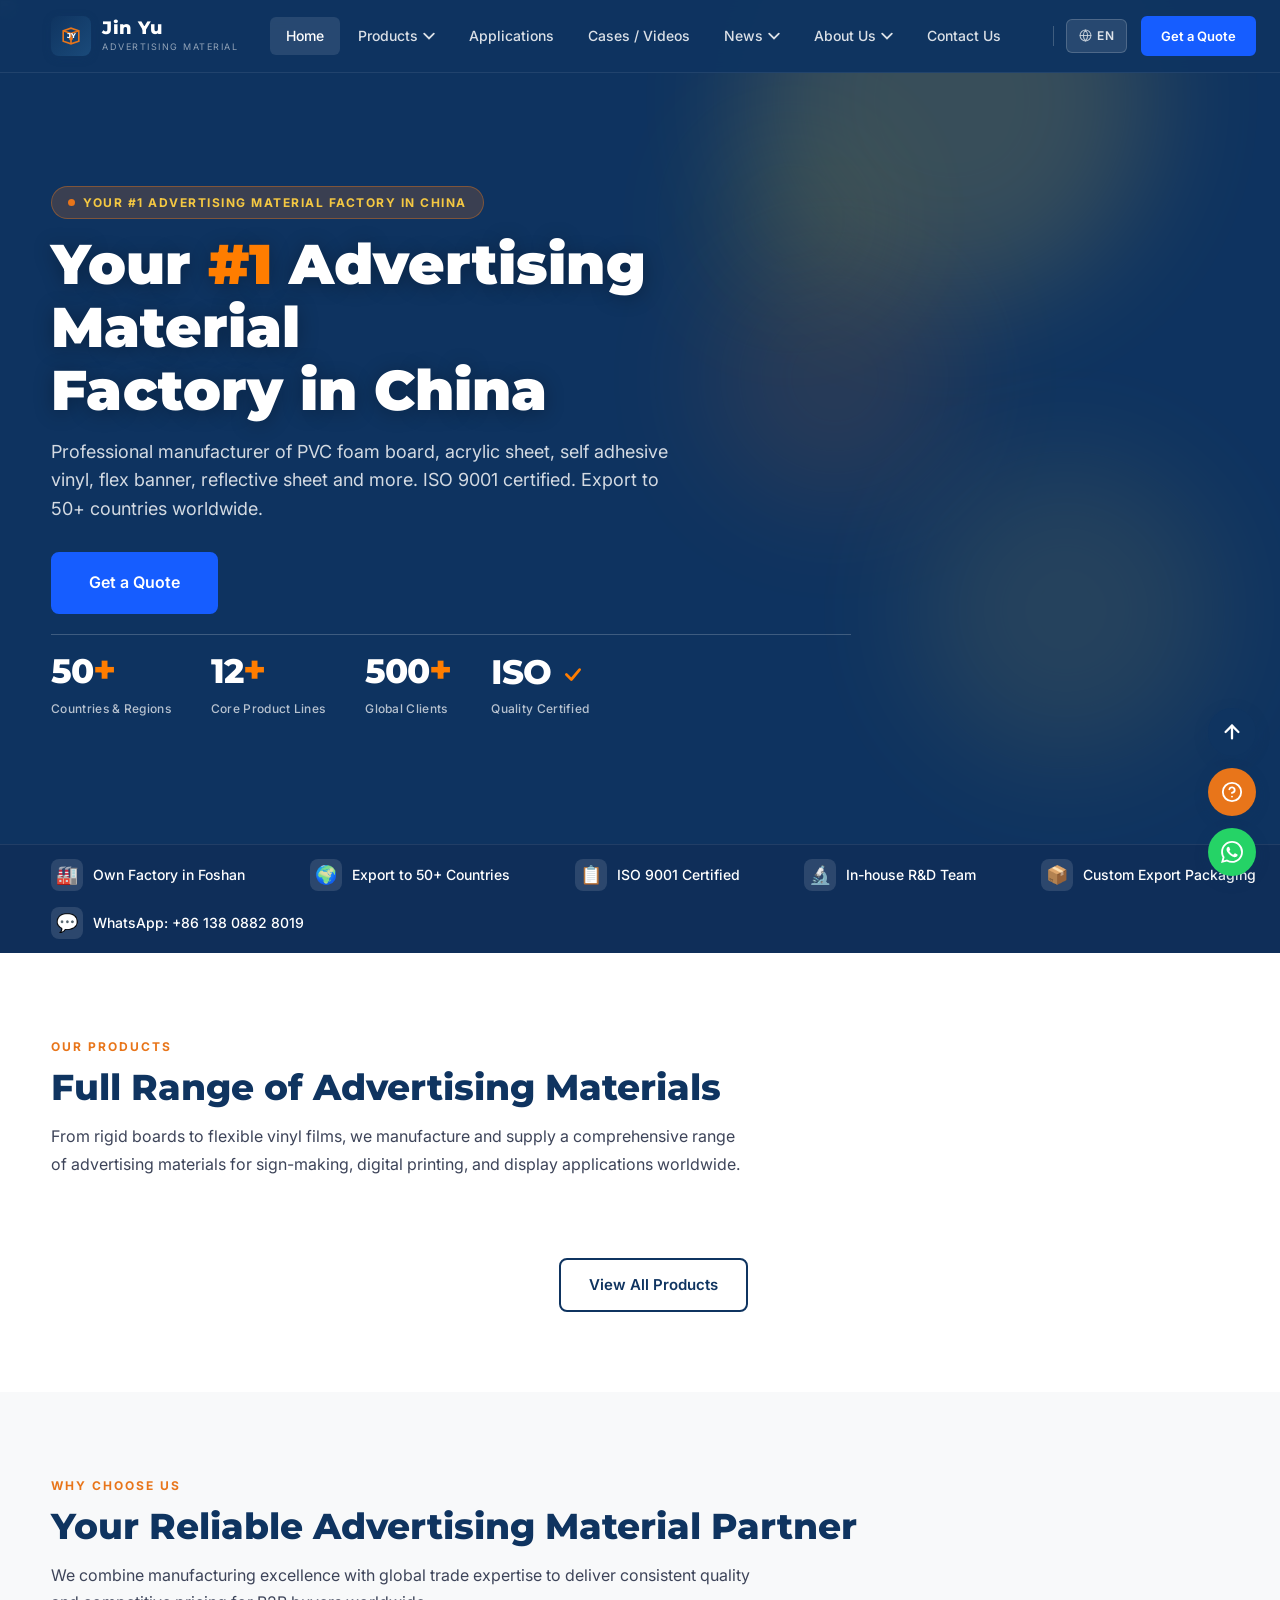
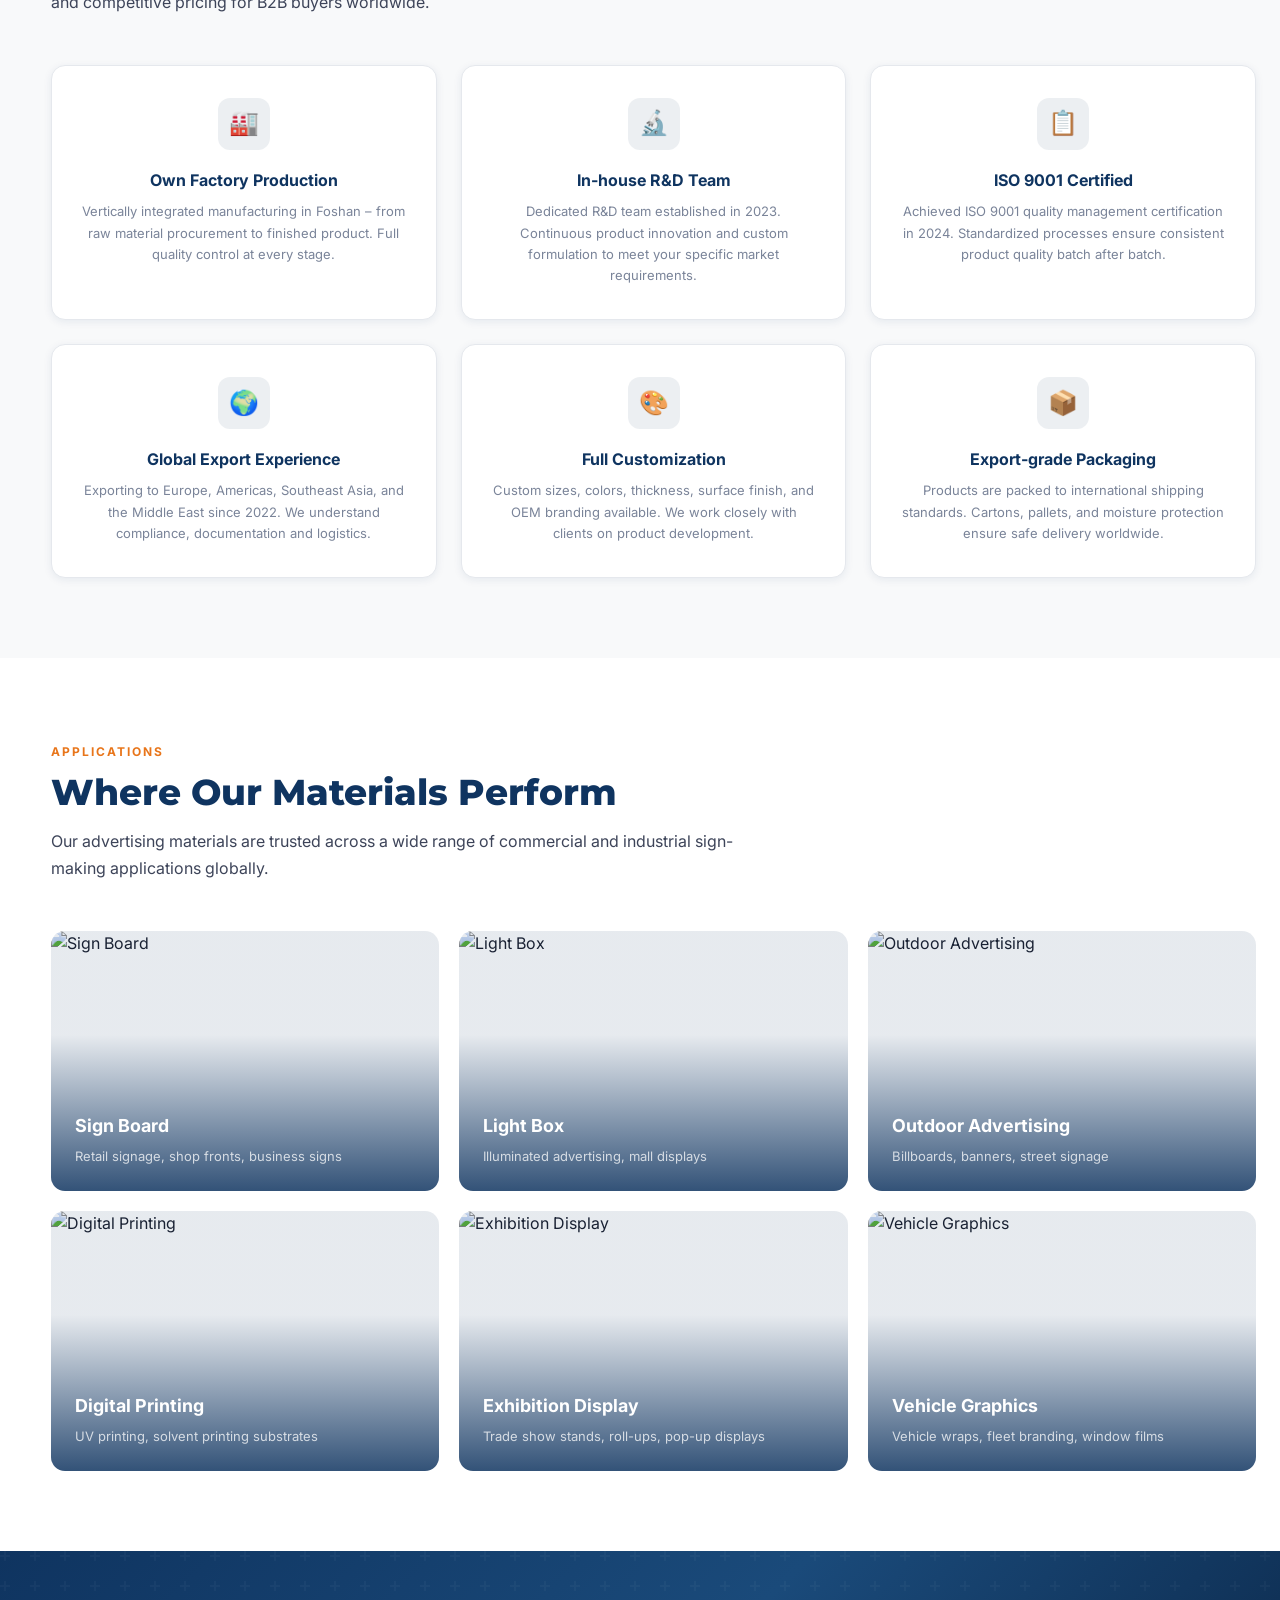
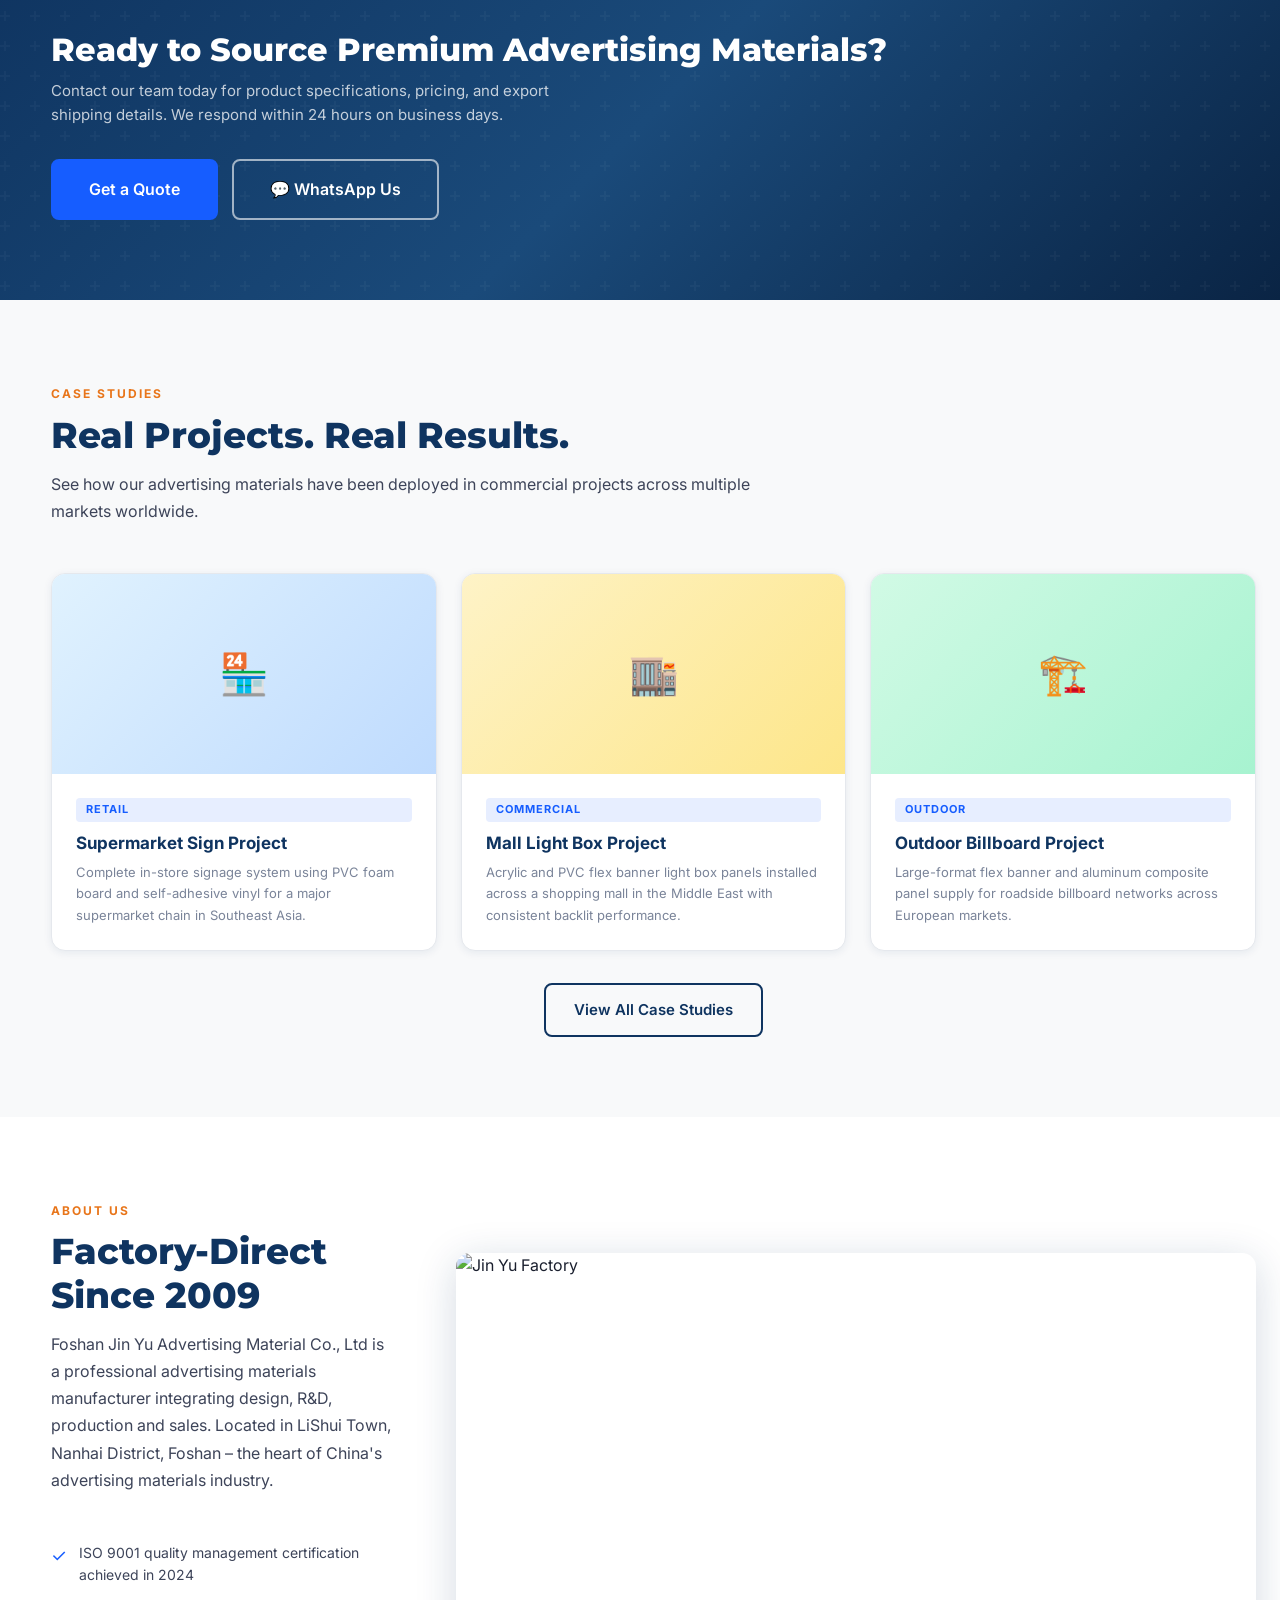
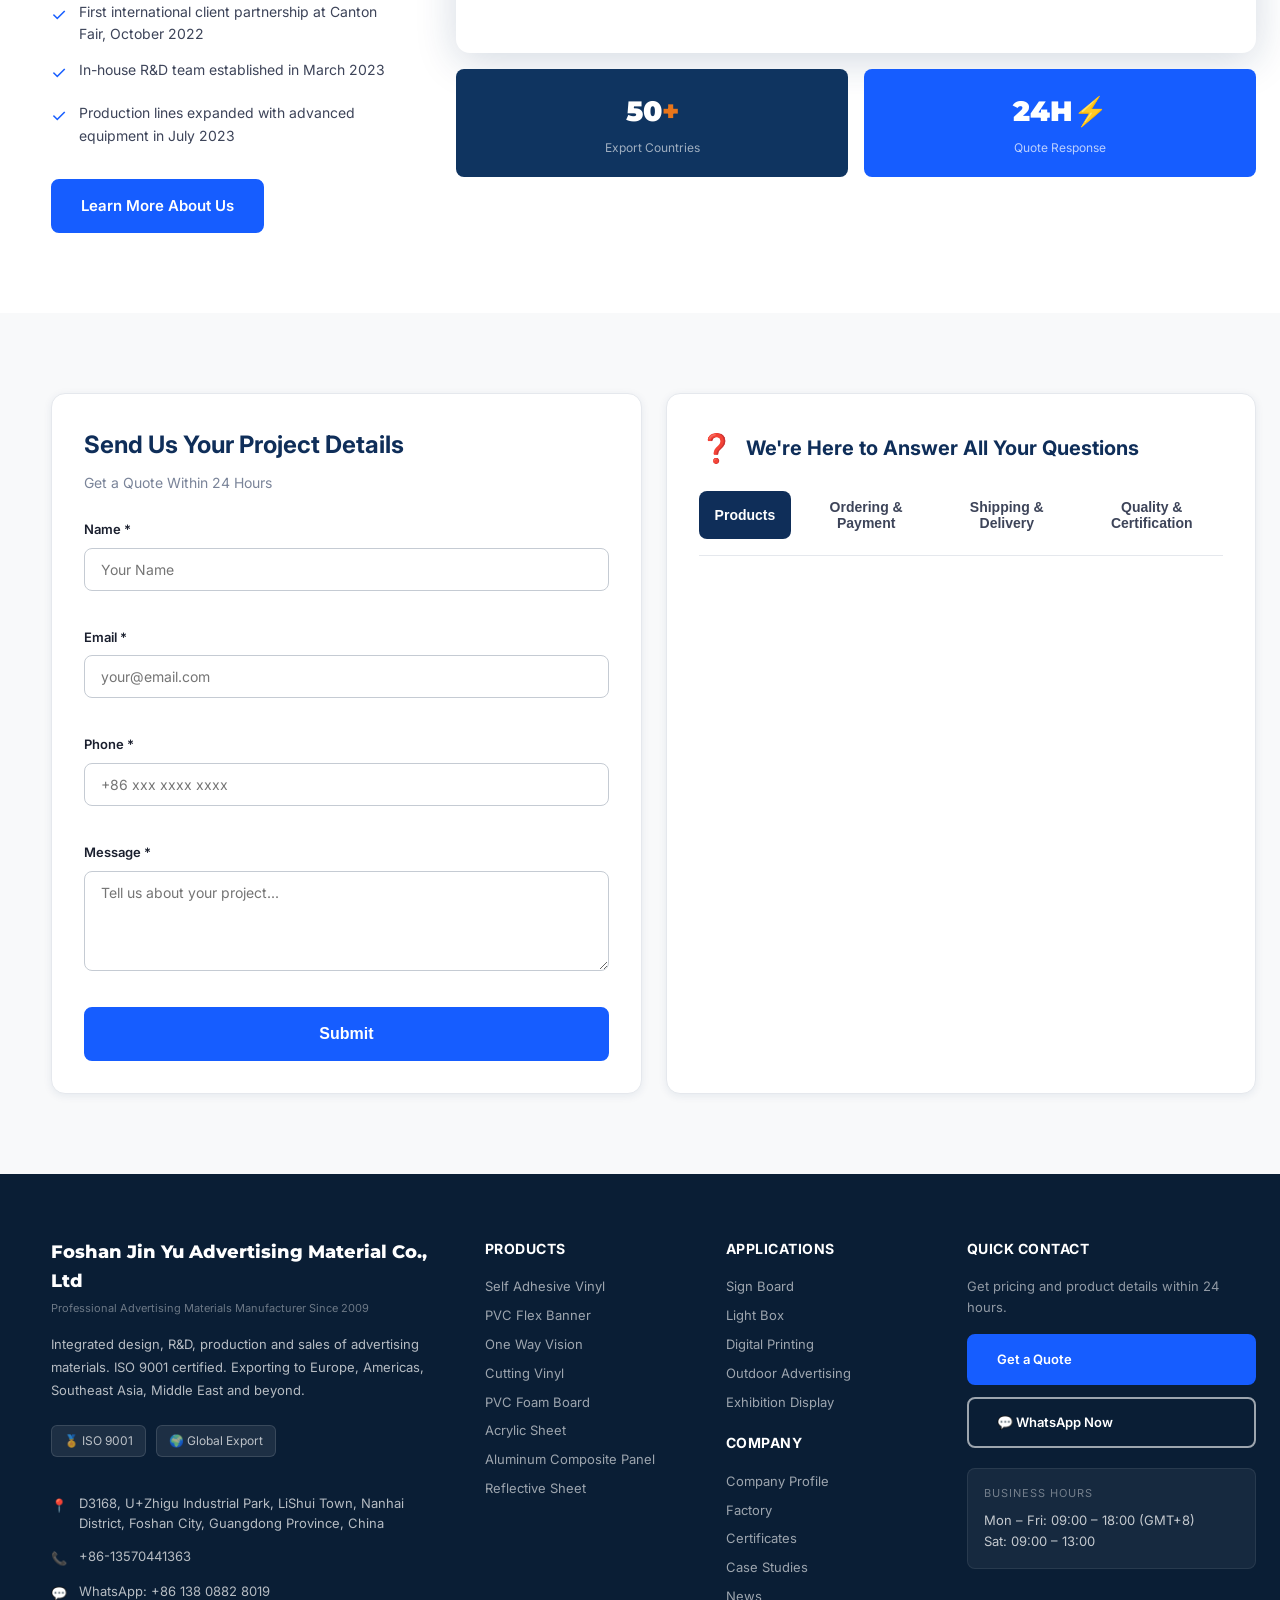
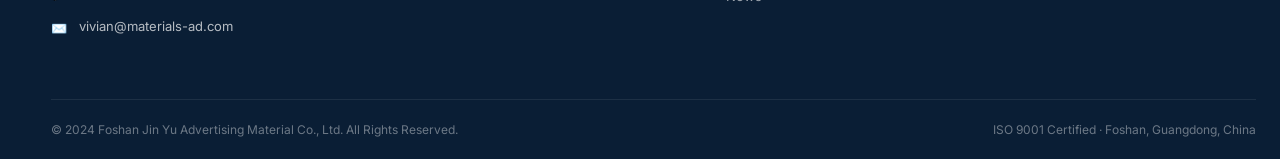
==== index.html @ cbe58e3c "perf: 优化Hero背景图加载 - 从CSS背景图改为<img>标签，使preload真正生效，添加fetchpriority=high" ====
<!DOCTYPE html>
<html lang="en">
<head>
  <meta charset="UTF-8" />
  <meta name="viewport" content="width=device-width, initial-scale=1.0" />
  <title>Foshan Jin Yu Advertising Material Co., Ltd – Premium Advertising Materials Manufacturer</title>
  <meta name="description" content="Foshan Jin Yu Advertising Material Co., Ltd – Professional manufacturer of PVC foam board, acrylic sheet, self adhesive vinyl, flex banner, reflective sheet and advertising accessories. ISO 9001 certified. Export to Europe, America, Southeast Asia, Middle East." />
  <meta name="keywords" content="PVC foam board, acrylic sheet, self adhesive vinyl, flex banner, reflective sheet, aluminum composite panel, advertising materials manufacturer, Foshan China" />
  <link rel="canonical" href="https://www.jinyu2021.com/" />
  <link rel="stylesheet" href="/styles.css" />
  <!-- Open Graph -->
  <meta property="og:title" content="Foshan Jin Yu Advertising Material Co., Ltd" />
  <meta property="og:description" content="Premium advertising materials manufacturer – PVC foam board, acrylic sheet, vinyl, flex banner, reflective sheet. ISO 9001 certified." />
  <meta property="og:type" content="website" />
  <meta property="og:url" content="https://www.jinyu2021.com/" />
  <script src="/i18n.js" defer></script>
  <script src="/api.js?v=20260504" defer></script>
  <script src="/mobile-menu.js" defer></script>
  <link rel="preload" as="image" href="/images/factory-hero.jpg" />
</head>
<body>

<!-- ========== NAVIGATION ========== -->
<nav class="navbar" id="navbar">
  <div class="container">
    <div class="nav-inner">
      <a href="/" class="nav-logo">
        <div class="logo-icon">
          <svg viewBox="0 0 40 40" fill="none" xmlns="http://www.w3.org/2000/svg">
            <path d="M8 28V12L20 8L32 12V28L20 32L8 28Z" stroke="#E8751A" stroke-width="2.5" fill="none"/>
            <path d="M8 12L20 16L32 12" stroke="#E8751A" stroke-width="2.5"/>
            <path d="M20 16V32" stroke="#E8751A" stroke-width="2.5"/>
            <circle cx="20" cy="24" r="3" fill="#E8751A"/>
            <text x="20" y="23" text-anchor="middle" fill="white" font-size="10" font-weight="800" font-family="Montserrat">JY</text>
          </svg>
        </div>
        <div class="logo-text">
          <div class="logo-name">Jin Yu</div>
          <div class="logo-sub">Advertising Material</div>
        </div>
      </a>
      <ul class="nav-menu" id="navMenu">
        <li class="nav-item"><a href="/" class="nav-link active" data-i18n="nav.home">Home</a></li>
        <li class="nav-item">
          <a href="/products" class="nav-link" data-i18n="nav.products">Products <svg viewBox="0 0 10 6" fill="none" xmlns="http://www.w3.org/2000/svg"><path d="M1 1l4 4 4-4" stroke="currentColor" stroke-width="1.5" stroke-linecap="round"/></svg></a>
          <div class="dropdown" id="nav-product-dropdown"></div>
        </li>
        <li class="nav-item">
          <a href="/applications" class="nav-link" data-i18n="nav.applications">Applications</a>
        </li>
        <li class="nav-item"><a href="/case-studies" class="nav-link" data-i18n="nav.caseStudies">Cases / Videos</a></li>
        <li class="nav-item">
          <a href="/news" class="nav-link" data-i18n="nav.news">News <svg viewBox="0 0 10 6" fill="none" xmlns="http://www.w3.org/2000/svg"><path d="M1 1l4 4 4-4" stroke="currentColor" stroke-width="1.5" stroke-linecap="round"/></svg></a>
          <div class="dropdown">
            <a href="/news#industry-knowledge" data-i18n="nav.blog_sub.industryKnowledge">Industry Knowledge</a>
            <a href="/news#material-guide" data-i18n="nav.blog_sub.materialGuide">Material Guide</a>
            <a href="/news#printing-technology" data-i18n="nav.blog_sub.printingTechnology">Printing Technology</a>
          </div>
        </li>
        <li class="nav-item">
          <a href="/about" class="nav-link" data-i18n="nav.aboutUs">About Us <svg viewBox="0 0 10 6" fill="none" xmlns="http://www.w3.org/2000/svg"><path d="M1 1l4 4 4-4" stroke="currentColor" stroke-width="1.5" stroke-linecap="round"/></svg></a>
          <div class="dropdown">
            <a href="/about#company-profile" data-i18n="nav.about_sub.companyProfile">Company Profile</a>
            <a href="/about#factory" data-i18n="nav.about_sub.factory">Factory</a>
            <a href="/about#production-capacity" data-i18n="nav.about_sub.productionCapacity">Production Capacity</a>
            <a href="/about#certificates" data-i18n="nav.about_sub.certificates">Certificates</a>
          </div>
        </li>
        <li class="nav-item"><a href="/contact" class="nav-link" data-i18n="nav.contactUs">Contact Us</a></li>
      </ul>
      <!-- Nav Right: Social + CTA -->
      <div class="nav-right">
        <!-- Social Icons (动态加载) -->
        <div class="nav-social" id="nav-social-icons"></div>
        <!-- Divider -->
        <div class="nav-divider"></div>
        <!-- Language Switcher -->
        <div class="nav-lang" id="language-switcher">
          <div class="lang-display">
            <svg viewBox="0 0 24 24" fill="none" stroke="currentColor" stroke-width="2" stroke-linecap="round" stroke-linejoin="round"><circle cx="12" cy="12" r="10"/><line x1="2" y1="12" x2="22" y2="12"/><path d="M12 2a15.3 15.3 0 014 10 15.3 15.3 0 01-4 10 15.3 15.3 0 01-4-10 15.3 15.3 0 014-10z"/></svg>
            <span class="lang-code">EN</span>
          </div>
        </div>
        <!-- Get a Quote -->
        <a href="/contact" class="btn btn-primary btn-sm nav-cta" data-i18n="nav.getQuote">Get a Quote</a>
      </div>
    </div>
  </div>
</nav>
<!-- Hamburger button - OUTSIDE navbar so z-index works independently -->
<div class="nav-hamburger" id="hamburger" onclick="toggleMobileMenu()">
  <span></span><span></span><span></span>
</div>
<!-- Mobile menu overlay - OUTSIDE navbar, independent stacking context -->
<div class="mobile-backdrop" id="mobileBackdrop"></div>
<div id="mobile-nav-overlay" class="mobile-nav-overlay">
  <div class="mobile-lang-switcher" id="mobileLangSwitcher"></div>
  <ul class="mobile-nav-list" id="mobileNavList"></ul>
</div>

<!-- ========== HERO ========== -->
<section class="hero">
  <img src="/images/factory-hero.jpg" alt="Jin Yu Advertising Material Factory" class="hero-bg-img" width="1920" height="1080" decoding="async" fetchpriority="high" />
  <div class="hero-overlay"></div>
  <div class="hero-bokeh">
    <div class="bokeh-spot bokeh-1"></div>
    <div class="bokeh-spot bokeh-2"></div>
    <div class="bokeh-spot bokeh-3"></div>
    <div class="bokeh-spot bokeh-4"></div>
  </div>
  <div class="container">
    <div class="hero-content">
      <div class="hero-badge">
        <div class="dot"></div>
        <span data-i18n="home.hero.badge" data-i18n-vi="Nhà máy vật liệu quảng cáo số 1 của bạn tại Trung Quốc">Your #1 Advertising Material Factory in China</span>
      </div>
      <h1 data-i18n-html="home.hero.title" data-i18n-vi="Nhà máy vật liệu quảng cáo <span class='hero-accent'>#1</span> của bạn tại Trung Quốc">Your <span class="hero-accent">#1</span> Advertising Material<br>Factory in China</h1>
      <p data-i18n="home.hero.desc" data-i18n-vi="Nhà sản xuất chuyên nghiệp tấm xốp PVC, tấm acrylic, vinyl tự dính, bạt flex, tấm phản quang và nhiều hơn nữa. Chứng nhận ISO 9001. Xuất khẩu đến hơn 50 quốc gia trên toàn thế giới.">Professional manufacturer of PVC foam board, acrylic sheet, self adhesive vinyl, flex banner, reflective sheet and more. ISO 9001 certified. Export to 50+ countries worldwide.</p>
      <div class="hero-actions">
        <a href="/contact" class="btn btn-primary btn-lg" data-i18n="home.hero.quoteBtn" data-i18n-vi="Nhận báo giá">Get a Quote</a>
      </div>

      <!-- Hero Stats -->
      <div class="hero-stats" id="heroStatsContainer">
        <div class="hero-stat-item">
          <span class="hero-stat-num">50<span class="hero-stat-plus">+</span></span>
          <span class="hero-stat-label" data-i18n="home.stats.countries" data-i18n-vi="Quốc gia & Vùng lãnh thổ">Countries & Regions</span>
        </div>
        <div class="hero-stat-item">
          <span class="hero-stat-num">12<span class="hero-stat-plus">+</span></span>
          <span class="hero-stat-label" data-i18n="home.stats.productLines" data-i18n-vi="Dòng sản phẩm cốt lõi">Core Product Lines</span>
        </div>
        <div class="hero-stat-item">
          <span class="hero-stat-num">500<span class="hero-stat-plus">+</span></span>
          <span class="hero-stat-label" data-i18n="home.stats.clients" data-i18n-vi="Khách hàng toàn cầu">Global Clients</span>
        </div>
        <div class="hero-stat-item">
          <span class="hero-stat-num hero-stat-iso">ISO <svg viewBox="0 0 20 20" fill="none" xmlns="http://www.w3.org/2000/svg" width="22" height="22" style="display:inline;vertical-align:middle;margin-left:2px;"><path d="M4 10.5L8.5 15L16 6" stroke="#FF7D00" stroke-width="2.5" stroke-linecap="round" stroke-linejoin="round"/></svg></span>
          <span class="hero-stat-label" data-i18n="home.stats.qualityCertified" data-i18n-vi="Chứng nhận chất lượng">Quality Certified</span>
        </div>
      </div>

    </div>
  </div>
</section>

<!-- ========== TRUST BAR ========== -->
<section class="trust-bar">
  <div class="container">
    <div class="trust-bar-inner" id="trustBarInner">
      <div class="trust-item">
        <span class="icon">🏭</span>
        <span data-i18n="home.trust.factory" data-i18n-vi="Nhà máy tại Foshan">Own Factory in Foshan</span>
      </div>
      <div class="trust-item">
        <span class="icon">🌍</span>
        <span data-i18n="home.trust.export" data-i18n-vi="Xuất khẩu đến 50+ quốc gia">Export to 50+ Countries</span>
      </div>
      <div class="trust-item">
        <span class="icon">📋</span>
        <span data-i18n="home.trust.iso" data-i18n-vi="Chứng nhận ISO 9001">ISO 9001 Certified</span>
      </div>
      <div class="trust-item">
        <span class="icon">🔬</span>
        <span data-i18n="home.trust.rd" data-i18n-vi="Đội ngũ R&D nội bộ">In-house R&D Team</span>
      </div>
      <div class="trust-item">
        <span class="icon">📦</span>
        <span data-i18n="home.trust.packaging" data-i18n-vi="Đóng gói xuất khẩu tùy chỉnh">Custom Export Packaging</span>
      </div>
      <div class="trust-item">
        <span class="icon">💬</span>
        <span data-i18n="home.trust.whatsapp" data-i18n-vi="WhatsApp: +86 138 0882 8019">WhatsApp: +86 138 0882 8019</span>
      </div>
    </div>
  </div>
</section>

<!-- ========== PRODUCTS ========== -->
<section class="section" id="products">
  <div class="container">
    <div class="section-header">
      <div class="label" data-i18n="home.products.label" data-i18n-vi="Sản phẩm của chúng tôi">Our Products</div>
      <h2 data-i18n="home.products.title" data-i18n-vi="Đầy đủ các loại vật liệu quảng cáo">Full Range of Advertising Materials</h2>
      <p data-i18n="home.products.subtitle" data-i18n-vi="Từ tấm cứng đến màng vinyl linh hoạt, chúng tôi sản xuất và cung cấp đầy đủ các loại vật liệu quảng cáo cho làm biển hiệu, in kỹ thuật số và ứng dụng trưng bày trên toàn thế giới.">From rigid boards to flexible vinyl films, we manufacture and supply a comprehensive range of advertising materials for sign-making, digital printing, and display applications worldwide.</p>
    </div>
    <div id="homeProductsGrid" class="grid-4" style="margin-bottom:32px;"></div>
    <div style="text-align:center;">
      <a href="/products" class="btn btn-outline-dark" data-i18n="home.products.viewAll" data-i18n-vi="Xem tất cả sản phẩm">View All Products</a>
    </div>
  </div>
</section>

<!-- ========== WHY CHOOSE US ========== -->
<section class="section bg-light">
  <div class="container">
    <div class="section-header">
      <div class="label" data-i18n="home.whyChoose.label" data-i18n-vi="Tại sao chọn chúng tôi">Why Choose Us</div>
      <h2 data-i18n="home.whyChoose.title" data-i18n-vi="Đối tác vật liệu quảng cáo đáng tin cậy của bạn">Your Reliable Advertising Material Partner</h2>
      <p data-i18n="home.whyChoose.subtitle" data-i18n-vi="Chúng tôi kết hợp sự xuất sắc trong sản xuất với chuyên môn thương mại toàn cầu để cung cấp chất lượng nhất quán và giá cả cạnh tranh cho ngườ mua B2B trên toàn thế giới.">We combine manufacturing excellence with global trade expertise to deliver consistent quality and competitive pricing for B2B buyers worldwide.</p>
    </div>
    <div class="grid-3" id="whyChooseUsGrid">
      <div class="feature-card">
        <div class="feature-icon">🏭</div>
        <h3 data-i18n="home.why.factory.title" data-i18n-vi="Sản xuất tại nhà máy riêng">Own Factory Production</h3>
        <p data-i18n="home.why.factory.desc" data-i18n-vi="Sản xuất tích hợp dọc tại Foshan – từ mua nguyên liệu thô đến thành phẩm. Kiểm soát chất lượng đầy đủ ở mọi công đoạn.">Vertically integrated manufacturing in Foshan – from raw material procurement to finished product. Full quality control at every stage.</p>
      </div>
      <div class="feature-card">
        <div class="feature-icon">🔬</div>
        <h3 data-i18n="home.why.rd.title" data-i18n-vi="Đội ngũ R&D nội bộ">In-house R&D Team</h3>
        <p data-i18n="home.why.rd.desc" data-i18n-vi="Đội ngũ R&D chuyên dụng được thành lập năm 2023. Liên tục đổi mới sản phẩm và công thức tùy chỉnh để đáp ứng yêu cầu thị trường cụ thể của bạn.">Dedicated R&D team established in 2023. Continuous product innovation and custom formulation to meet your specific market requirements.</p>
      </div>
      <div class="feature-card">
        <div class="feature-icon">📋</div>
        <h3 data-i18n="home.why.iso.title" data-i18n-vi="Chứng nhận ISO 9001">ISO 9001 Certified</h3>
        <p data-i18n="home.why.iso.desc" data-i18n-vi="Đạt chứng nhận quản lý chất lượng ISO 9001 vào năm 2024. Quy trình tiêu chuẩn hóa đảm bảo chất lượng sản phẩm nhất quán từng đợt.">Achieved ISO 9001 quality management certification in 2024. Standardized processes ensure consistent product quality batch after batch.</p>
      </div>
      <div class="feature-card">
        <div class="feature-icon">🌍</div>
        <h3 data-i18n="home.why.export.title" data-i18n-vi="Kinh nghiệm xuất khẩu toàn cầu">Global Export Experience</h3>
        <p data-i18n="home.why.export.desc" data-i18n-vi="Xuất khẩu đến châu Âu, châu Mỹ, Đông Nam Á và Trung Đông từ năm 2022. Chúng tôi hiểu rõ tuân thủ, tài liệu và logistics.">Exporting to Europe, Americas, Southeast Asia, and the Middle East since 2022. We understand compliance, documentation and logistics.</p>
      </div>
      <div class="feature-card">
        <div class="feature-icon">🎨</div>
        <h3 data-i18n="home.why.custom.title" data-i18n-vi="Tùy chỉnh đầy đủ">Full Customization</h3>
        <p data-i18n="home.why.custom.desc" data-i18n-vi="Có sẵn kích thước, màu sắc, độ dày, bề mặt hoàn thiện và thương hiệu OEM tùy chỉnh. Chúng tôi làm việc chặt chẽ với khách hàng trong phát triển sản phẩm.">Custom sizes, colors, thickness, surface finish, and OEM branding available. We work closely with clients on product development.</p>
      </div>
      <div class="feature-card">
        <div class="feature-icon">📦</div>
        <h3 data-i18n="home.why.pack.title" data-i18n-vi="Đóng gói cấp xuất khẩu">Export-grade Packaging</h3>
        <p data-i18n="home.why.pack.desc" data-i18n-vi="Sản phẩm được đóng gói theo tiêu chuẩn vận chuyển quốc tế. Thùng carton, pallet và bảo vệ chống ẩm đảm bảo giao hàng an toàn trên toàn thế giới.">Products are packed to international shipping standards. Cartons, pallets, and moisture protection ensure safe delivery worldwide.</p>
      </div>
    </div>
  </div>
</section>

<!-- ========== APPLICATIONS ========== -->
<section class="section">
  <div class="container">
    <div class="section-header">
      <div class="label" data-i18n="home.apps.label" data-i18n-vi="Ứng dụng">Applications</div>
      <h2 data-i18n="home.apps.title" data-i18n-vi="Vật liệu của chúng tôi hoạt động ở đâu">Where Our Materials Perform</h2>
      <p data-i18n="home.apps.subtitle" data-i18n-vi="Vật liệu quảng cáo của chúng tôi được tin tưởng trong nhiều ứng dụng làm biển hiệu thương mại và công nghiệp trên toàn thế giới.">Our advertising materials are trusted across a wide range of commercial and industrial sign-making applications globally.</p>
    </div>
    <!-- 动态加载区域 -->
    <div id="homeAppsGrid" class="grid-3" style="gap:20px;">
      <!-- 静态兜底，API加载后会替换 -->
      <div class="app-card" onclick="location.href='/applications#sign-board'">
        <img src="https://images.unsplash.com/photo-1556742049-0cfed4f6a45d?w=700&q=75" alt="Sign Board" width="700" height="500" loading="lazy" />
        <div class="app-card-overlay">
          <h3 data-i18n="home.apps.signBoard.title" data-i18n-vi="Biển hiệu">Sign Board</h3>
          <p data-i18n="home.apps.signBoard.desc" data-i18n-vi="Biển hiệu bán lẻ, mặt tiền cửa hàng, biển doanh nghiệp">Retail signage, shop fronts, business signs</p>
        </div>
      </div>
      <div class="app-card" onclick="location.href='/applications#light-box'">
        <img src="https://images.unsplash.com/photo-1611162617213-7d7a39e9b1d7?w=700&q=75" alt="Light Box" width="700" height="500" loading="lazy" />
        <div class="app-card-overlay">
          <h3 data-i18n="home.apps.lightBox.title" data-i18n-vi="Hộp đèn">Light Box</h3>
          <p data-i18n="home.apps.lightBox.desc" data-i18n-vi="Quảng cáo có đèn, màn hình trung tâm thương mại">Illuminated advertising, mall displays</p>
        </div>
      </div>
      <div class="app-card" onclick="location.href='/applications#outdoor-advertising'">
        <img src="https://images.unsplash.com/photo-1477959858617-67f85cf4f1df?w=700&q=75" alt="Outdoor Advertising" width="700" height="500" loading="lazy" />
        <div class="app-card-overlay">
          <h3 data-i18n="home.apps.outdoor.title" data-i18n-vi="Quảng cáo ngoài trờ">Outdoor Advertising</h3>
          <p data-i18n="home.apps.outdoor.desc" data-i18n-vi="Biển quảng cáo, băng rôn, biển hiệu đường phố">Billboards, banners, street signage</p>
        </div>
      </div>
      <div class="app-card" onclick="location.href='/applications#digital-printing'">
        <img src="https://images.unsplash.com/photo-1586281380349-632531db7ed4?w=700&q=75" alt="Digital Printing" width="700" height="500" loading="lazy" />
        <div class="app-card-overlay">
          <h3 data-i18n="home.apps.digital.title" data-i18n-vi="In kỹ thuật số">Digital Printing</h3>
          <p data-i18n="home.apps.digital.desc" data-i18n-vi="In UV, chất nền in dung môi">UV printing, solvent printing substrates</p>
        </div>
      </div>
      <div class="app-card" onclick="location.href='/applications#exhibition-display'">
        <img src="https://images.unsplash.com/photo-1540575467063-178a50c2df87?w=700&q=75" alt="Exhibition Display" width="700" height="500" loading="lazy" />
        <div class="app-card-overlay">
          <h3 data-i18n="home.apps.exhibition.title" data-i18n-vi="Trưng bày triển lãm">Exhibition Display</h3>
          <p data-i18n="home.apps.exhibition.desc" data-i18n-vi="Gian hàng hội chợ, standee, màn hình pop-up">Trade show stands, roll-ups, pop-up displays</p>
        </div>
      </div>
      <div class="app-card" onclick="location.href='/applications#sign-board'">
        <img src="https://images.unsplash.com/photo-1605117882932-f9e32b03fea9?w=700&q=75" alt="Vehicle Graphics" width="700" height="500" loading="lazy" />
        <div class="app-card-overlay">
          <h3 data-i18n="home.apps.vehicle.title" data-i18n-vi="Đồ họa xe">Vehicle Graphics</h3>
          <p data-i18n="home.apps.vehicle.desc" data-i18n-vi="Dán xe, thương hiệu đội xe, phim cửa sổ">Vehicle wraps, fleet branding, window films</p>
        </div>
      </div>
    </div>
  </div>
</section>

<!-- ========== CTA BANNER ========== -->
<section class="section cta-banner">
  <div class="container">
    <div class="cta-content">
      <div class="cta-text">
        <h2 data-i18n="home.cta.title" data-i18n-vi="Sẵn sàng mua vật liệu quảng cáo cao cấp?">Ready to Source Premium Advertising Materials?</h2>
        <p data-i18n="home.cta.desc" data-i18n-vi="Liên hệ đội ngũ của chúng tôi ngay hôm nay để biết thông số kỹ thuật sản phẩm, giá cả và chi tiết vận chuyển xuất khẩu. Chúng tôi phản hồi trong vòng 24 giờ vào ngày làm việc.">Contact our team today for product specifications, pricing, and export shipping details. We respond within 24 hours on business days.</p>
      </div>
      <div class="cta-actions">
        <a href="/contact" class="btn btn-primary btn-lg" data-i18n="home.cta.quote" data-i18n-vi="Nhận báo giá">Get a Quote</a>
        <a href="https://wa.me/8613808828019" target="_blank" class="btn btn-outline btn-lg" data-i18n="home.cta.whatsapp" data-i18n-vi="💬 WhatsApp">💬 WhatsApp Us</a>
      </div>
    </div>
  </div>
</section>

<!-- ========== CASE STUDIES PREVIEW ========== -->
<section class="section bg-light">
  <div class="container">
    <div class="section-header">
      <div class="label" data-i18n="home.cases.label" data-i18n-vi="Nghiên cứu điển hình">Case Studies</div>
      <h2 data-i18n="home.cases.title" data-i18n-vi="Dự án thực tế. Kết quả thực tế.">Real Projects. Real Results.</h2>
      <p data-i18n="home.cases.subtitle" data-i18n-vi="Xem vật liệu quảng cáo của chúng tôi đã được triển khai trong các dự án thương mại trên nhiều thị trường toàn cầu như thế nào.">See how our advertising materials have been deployed in commercial projects across multiple markets worldwide.</p>
    </div>
    <!-- 动态加载区域，API 失败时保留静态兜底 -->
    <div id="homeCasesGrid" class="grid-3">
      <div class="card" onclick="location.href='/case-studies#supermarket'" style="cursor:pointer;">
        <div class="card-img">
          <div style="width:100%;height:200px;background:linear-gradient(135deg,#e0f2fe,#bfdbfe);display:flex;align-items:center;justify-content:center;font-size:40px;">🏪</div>
        </div>
        <div class="card-body">
          <div class="card-tag" data-i18n="home.cases.case1.tag" data-i18n-vi="Bán lẻ">Retail</div>
          <h3 data-i18n="home.cases.case1.title" data-i18n-vi="Dự án biển hiệu siêu thị">Supermarket Sign Project</h3>
          <p data-i18n="home.cases.case1.desc" data-i18n-vi="Hệ thống biển hiệu trong cửa hàng hoàn chỉnh sử dụng tấm xốp PVC và vinyl tự dính cho chuỗi siêu thị lớn tại Đông Nam Á.">Complete in-store signage system using PVC foam board and self-adhesive vinyl for a major supermarket chain in Southeast Asia.</p>
        </div>
      </div>
      <div class="card" onclick="location.href='/case-studies#mall-lightbox'" style="cursor:pointer;">
        <div class="card-img">
          <div style="width:100%;height:200px;background:linear-gradient(135deg,#fef3c7,#fde68a);display:flex;align-items:center;justify-content:center;font-size:40px;">🏬</div>
        </div>
        <div class="card-body">
          <div class="card-tag" data-i18n="home.cases.case2.tag" data-i18n-vi="Thương mại">Commercial</div>
          <h3 data-i18n="home.cases.case2.title" data-i18n-vi="Dự án hộp đèn trung tâm thương mại">Mall Light Box Project</h3>
          <p data-i18n="home.cases.case2.desc" data-i18n-vi="Tấm hộp đèn mica và bạt PVC được lắp đặt tại trung tâm thương mại ở Trung Đông với hiệu suất đèn nền nhất quán.">Acrylic and PVC flex banner light box panels installed across a shopping mall in the Middle East with consistent backlit performance.</p>
        </div>
      </div>
      <div class="card" onclick="location.href='/case-studies#outdoor-billboard'" style="cursor:pointer;">
        <div class="card-img">
          <div style="width:100%;height:200px;background:linear-gradient(135deg,#d1fae5,#a7f3d0);display:flex;align-items:center;justify-content:center;font-size:40px;">🏗️</div>
        </div>
        <div class="card-body">
          <div class="card-tag" data-i18n="home.cases.case3.tag" data-i18n-vi="Ngoài trờ">Outdoor</div>
          <h3 data-i18n="home.cases.case3.title" data-i18n-vi="Dự án biển quảng cáo ngoài trờ">Outdoor Billboard Project</h3>
          <p data-i18n="home.cases.case3.desc" data-i18n-vi="Cung cấp bạt quảng cáo khổ lớn và tấm nhôm composite cho mạng lưới biển quảng cáo ven đường trên các thị trường châu Âu.">Large-format flex banner and aluminum composite panel supply for roadside billboard networks across European markets.</p>
        </div>
      </div>
    </div>
    <div style="text-align:center;margin-top:32px;">
      <a href="/case-studies" class="btn btn-outline-dark" data-i18n="home.cases.viewAll" data-i18n-vi="Xem tất cả nghiên cứu điển hình">View All Case Studies</a>
    </div>
  </div>
</section>

<!-- ========== ABOUT SNIPPET ========== -->
<section class="section">
  <div class="container">
    <div style="display:grid;grid-template-columns:1fr 1fr;gap:64px;align-items:center;">
      <div>
        <div class="section-header">
          <div class="label" data-i18n="home.about.label">About Us</div>
          <h2 data-i18n="home.about.title">Factory-Direct Since 2009</h2>
          <p data-i18n="home.about.desc">Foshan Jin Yu Advertising Material Co., Ltd is a professional advertising materials manufacturer integrating design, R&D, production and sales. Located in LiShui Town, Nanhai District, Foshan – the heart of China's advertising materials industry.</p>
        </div>
        <ul style="margin-bottom:32px;" id="aboutHighlightsList">
          <li style="display:flex;align-items:flex-start;gap:12px;margin-bottom:14px;">
            <span style="color:var(--accent-blue);font-size:18px;flex-shrink:0;">✓</span>
            <span style="font-size:14px;color:var(--gray-700);" data-i18n="home.about.h1">ISO 9001 quality management certification achieved in 2024</span>
          </li>
          <li style="display:flex;align-items:flex-start;gap:12px;margin-bottom:14px;">
            <span style="color:var(--accent-blue);font-size:18px;flex-shrink:0;">✓</span>
            <span style="font-size:14px;color:var(--gray-700);" data-i18n="home.about.h2">First international client partnership at Canton Fair, October 2022</span>
          </li>
          <li style="display:flex;align-items:flex-start;gap:12px;margin-bottom:14px;">
            <span style="color:var(--accent-blue);font-size:18px;flex-shrink:0;">✓</span>
            <span style="font-size:14px;color:var(--gray-700);" data-i18n="home.about.h3">In-house R&D team established in March 2023</span>
          </li>
          <li style="display:flex;align-items:flex-start;gap:12px;">
            <span style="color:var(--accent-blue);font-size:18px;flex-shrink:0;">✓</span>
            <span style="font-size:14px;color:var(--gray-700);" data-i18n="home.about.h4">Production lines expanded with advanced equipment in July 2023</span>
          </li>
        </ul>
        <a href="/about" class="btn btn-primary" data-i18n="home.about.learnMore">Learn More About Us</a>
      </div>
      <div>
        <div style="border-radius:var(--radius-lg);overflow:hidden;box-shadow:var(--shadow-lg);">
          <img id="aboutMainImage" src="https://images.unsplash.com/photo-1581091226825-a6a2a5aee158?w=800&q=80" alt="Jin Yu Factory" width="800" height="400" style="width:100%;height:400px;object-fit:cover;" />
        </div>
        <div style="display:grid;grid-template-columns:1fr 1fr;gap:16px;margin-top:16px;">
          <div style="background:var(--primary);border-radius:var(--radius);padding:20px;text-align:center;">
            <div id="aboutExportNum" style="font-family:Montserrat,sans-serif;font-size:28px;font-weight:900;color:white;">50<span style="color:var(--orange)">+</span></div>
            <div style="font-size:12px;color:rgba(255,255,255,0.6);margin-top:4px;" data-i18n="home.about.exportCountries">Export Countries</div>
          </div>
          <div style="background:var(--accent-blue);border-radius:var(--radius);padding:20px;text-align:center;">
            <div style="font-family:Montserrat,sans-serif;font-size:28px;font-weight:900;color:white;">24H<span style="color:#F5C842">⚡</span></div>
            <div style="font-size:12px;color:rgba(255,255,255,0.7);margin-top:4px;" data-i18n="home.about.quoteResponse">Quote Response</div>
          </div>
        </div>
      </div>
    </div>
  </div>
</section>

<!-- ========== QUOTE & FAQ ========== -->
<section class="section bg-light" id="quote-faq">
  <div class="container">
    <div class="grid-2">
      <!-- Left: Quote Form -->
      <div class="quote-form-box">
        <h2 class="quote-title" data-i18n="home.quote.title">Send Us Your Project Details</h2>
        <p class="quote-subtitle" data-i18n="home.quote.subtitle">Get a Quote Within 24 Hours</p>
        <form class="quote-form">
          <div class="form-group">
            <label for="quote-name" data-i18n="home.quote.name">Name *</label>
            <input type="text" id="quote-name" class="form-input" data-i18n-placeholder="home.quote.namePlaceholder" placeholder="Your Name" required>
          </div>
          <div class="form-group">
            <label for="quote-email" data-i18n="home.quote.email">Email *</label>
            <input type="email" id="quote-email" class="form-input" data-i18n-placeholder="home.quote.emailPlaceholder" placeholder="your@email.com" required>
          </div>
          <div class="form-group">
            <label for="quote-phone" data-i18n="home.quote.phone">Phone *</label>
            <input type="tel" id="quote-phone" class="form-input" data-i18n-placeholder="home.quote.phonePlaceholder" placeholder="+86 xxx xxxx xxxx" required>
          </div>
          <div class="form-group">
            <label for="quote-message" data-i18n="home.quote.message">Message *</label>
            <textarea id="quote-message" class="form-textarea" data-i18n-placeholder="home.quote.messagePlaceholder" placeholder="Tell us about your project..." rows="4" required></textarea>
          </div>
          <button type="submit" class="btn btn-primary btn-lg" style="width: 100%; justify-content: center;" data-i18n="home.quote.submit">Submit</button>
        </form>
      </div>

      <!-- Right: FAQ -->
      <div class="faq-box">
        <div class="faq-header">
          <span class="faq-icon">❓</span>
          <h2 class="faq-title" data-i18n="home.faq.title">We're Here to Answer All Your Questions</h2>
        </div>
        <div class="faq-tabs">
          <button class="faq-tab active" data-tab="products" data-i18n="home.faq.tabProducts">Products</button>
          <button class="faq-tab" data-tab="ordering" data-i18n="home.faq.tabOrdering">Ordering & Payment</button>
          <button class="faq-tab" data-tab="shipping" data-i18n="home.faq.tabShipping">Shipping & Delivery</button>
          <button class="faq-tab" data-tab="quality" data-i18n="home.faq.tabQuality">Quality & Certification</button>
        </div>
                <div class="faq-content show" id="products-faq"></div>
        <div class="faq-content" id="ordering-faq"></div>
        <div class="faq-content" id="shipping-faq"></div>
        <div class="faq-content" id="quality-faq"></div>
      </div>
    </div>
  </div>
</section>

<!-- ========== FOOTER ========== -->
<footer class="footer">
  <div class="container">
    <div class="footer-grid">
      <div class="footer-brand">
        <div class="footer-logo-name" data-i18n="footer.companyName">Foshan Jin Yu Advertising Material Co., Ltd</div>
        <div class="footer-logo-sub" data-i18n="footer.companySub">Professional Advertising Materials Manufacturer Since 2009</div>
        <p data-i18n="footer.companyDesc">Integrated design, R&D, production and sales of advertising materials. ISO 9001 certified. Exporting to Europe, Americas, Southeast Asia, Middle East and beyond.</p>
        <div style="display:flex;gap:10px;flex-wrap:wrap;margin-top:8px;">
          <span class="cert-badge" data-i18n="footer.isoBadge">🏅 ISO 9001</span>
          <span class="cert-badge" data-i18n="footer.exportBadge">🌍 Global Export</span>
        </div>
        <div id="footer-social-icons" style="display:flex;gap:12px;margin-top:16px;align-items:center;"></div>
        <div style="margin-top:20px;">
          <div class="footer-contact-item"><span class="fi">📍</span><span data-i18n="footer.address">D3168, U+Zhigu Industrial Park, LiShui Town, Nanhai District, Foshan City, Guangdong Province, China</span></div>
          <div class="footer-contact-item"><span class="fi">📞</span><span><a href="tel:+8613570441363" style="color:rgba(255,255,255,0.7)">+86-13570441363</a></span></div>
          <div class="footer-contact-item"><span class="fi">💬</span><span><a href="https://wa.me/8613808828019" target="_blank" style="color:rgba(255,255,255,0.7)" data-i18n="footer.whatsapp">WhatsApp: +86 138 0882 8019</a></span></div>
          <div class="footer-contact-item"><span class="fi">✉️</span><span><a href="mailto:vivian@materials-ad.com" style="color:rgba(255,255,255,0.7)">vivian@materials-ad.com</a></span></div>
        </div>
      </div>
      <div class="footer-col">
        <h4 data-i18n="footer.productsTitle">Products</h4>
        <a href="/products#self-adhesive-vinyl" data-i18n="footer.prod.sav">Self Adhesive Vinyl</a>
        <a href="/products#flex-banner" data-i18n="footer.prod.flexBanner">PVC Flex Banner</a>
        <a href="/products#one-way-vision" data-i18n="footer.prod.oneWay">One Way Vision</a>
        <a href="/products#cutting-vinyl" data-i18n="footer.prod.cutting">Cutting Vinyl</a>
        <a href="/products#pvc-foam-board" data-i18n="footer.prod.pvcFoam">PVC Foam Board</a>
        <a href="/products#acrylic-sheet" data-i18n="footer.prod.acrylic">Acrylic Sheet</a>
        <a href="/products#aluminum-composite-panel" data-i18n="footer.prod.acp">Aluminum Composite Panel</a>
        <a href="/products#reflective-sheet" data-i18n="footer.prod.reflective">Reflective Sheet</a>
      </div>
      <div class="footer-col">
        <h4 data-i18n="footer.applicationsTitle">Applications</h4>
        <a href="/applications#sign-board" data-i18n="footer.app.signBoard">Sign Board</a>
        <a href="/applications#light-box" data-i18n="footer.app.lightBox">Light Box</a>
        <a href="/applications#digital-printing" data-i18n="footer.app.digital">Digital Printing</a>
        <a href="/applications#outdoor-advertising" data-i18n="footer.app.outdoor">Outdoor Advertising</a>
        <a href="/applications#exhibition-display" data-i18n="footer.app.exhibition">Exhibition Display</a>
        <h4 style="margin-top:20px;" data-i18n="footer.companyTitle">Company</h4>
        <a href="/about#company-profile" data-i18n="footer.company.profile">Company Profile</a>
        <a href="/about#factory" data-i18n="footer.company.factory">Factory</a>
        <a href="/about#certificates" data-i18n="footer.company.certificates">Certificates</a>
        <a href="/case-studies" data-i18n="footer.company.cases">Case Studies</a>
        <a href="/news" data-i18n="footer.company.news">News</a>
      </div>
      <div class="footer-col">
        <h4 data-i18n="footer.quickContactTitle">Quick Contact</h4>
        <p style="font-size:13px;color:rgba(255,255,255,0.55);margin-bottom:16px;" data-i18n="footer.quickContactDesc">Get pricing and product details within 24 hours.</p>
        <a href="/contact" class="btn btn-primary" style="width:100%;justify-content:center;margin-bottom:12px;color:#ffffff;" data-i18n="footer.getQuote">Get a Quote</a>
        <a href="https://wa.me/8613808828019" target="_blank" class="btn btn-outline" style="width:100%;justify-content:center;color:#ffffff;" data-i18n="footer.whatsappNow">💬 WhatsApp Now</a>
        <div style="margin-top:20px;padding:16px;background:rgba(255,255,255,0.05);border-radius:var(--radius);border:1px solid rgba(255,255,255,0.08);">
          <div style="font-size:11px;color:rgba(255,255,255,0.4);text-transform:uppercase;letter-spacing:1px;margin-bottom:8px;" data-i18n="footer.businessHours">Business Hours</div>
          <div style="font-size:13px;color:rgba(255,255,255,0.75);" data-i18n="footer.weekday">Mon – Fri: 09:00 – 18:00 (GMT+8)</div>
          <div style="font-size:13px;color:rgba(255,255,255,0.75);" data-i18n="footer.saturday">Sat: 09:00 – 13:00</div>
        </div>
      </div>
    </div>
    <div class="footer-bottom">
      <p data-i18n="footer.copyright">© 2024 Foshan Jin Yu Advertising Material Co., Ltd. All Rights Reserved.</p>
      <p data-i18n="footer.certified">ISO 9001 Certified · Foshan, Guangdong, China</p>
    </div>
  </div>
</footer>

<script>
// Navbar scroll effect
window.addEventListener('scroll', () => {
  const nb = document.getElementById('navbar');
  if (window.scrollY > 60) nb.classList.add('scrolled');
  else nb.classList.remove('scrolled');
});
// Mobile menu handled by /mobile-menu.js — hamburger has onclick="toggleMobileMenu()"

// FAQ Tab Switching

// Dynamic FAQ loading from API (with i18n auto-translate support)
var _faqLoadLang = ''; // prevent duplicate renders
async function loadFAQs() {
  try {
    const lang = (window.i18n && window.i18n.currentLang) || localStorage.getItem('jinyu_lang') || 'en';
    // Skip if same language was just loaded (debounce for double event fire)
    if (lang === _faqLoadLang) return;
    _faqLoadLang = lang;
    const res = await fetch('/api/faqs?lang=' + encodeURIComponent(lang));
    const json = await res.json();
    if (!json.success || !json.data) return;
    
    const tabs = ['products', 'ordering', 'shipping', 'quality'];
    
    for (const tab of tabs) {
      const container = document.getElementById(tab + '-faq');
      if (!container) continue;
      
      const tabFaqs = json.data.filter(f => f.tab === tab);
      if (tabFaqs.length === 0) {
        container.innerHTML = '<div class="faq-item"><div class="faq-question" style="cursor:default;color:#999;">No FAQs available.</div></div>';
        continue;
      }
      
      container.innerHTML = tabFaqs.map((faq, idx) => `
        <div class="faq-item${idx === 0 ? ' expanded' : ''}" data-faq-id="${faq.id}">
          <div class="faq-question">
            <span data-faq-field="question">${escapeHtml(faq.question)}</span>
            <svg class="faq-arrow" viewBox="0 0 24 24" fill="none" stroke="currentColor" stroke-width="2">
              <path d="M9 18l7-7 7 7"/>
            </svg>
          </div>
          <div class="faq-answer${idx === 0 ? ' show' : ''}">
            <span data-faq-field="answer">${escapeHtml(faq.answer)}</span>
          </div>
        </div>
      `).join('');
    }
    
    // Re-bind accordion events for dynamically added items
    bindFAQAccordion();

    // ── i18n 自动翻译：对非英文语言，检测未翻译的文本并自动翻译 ──
    // 原理：如果 API 返回的 answer 和英文原文相同，说明该语言没被翻译过
    // 调用 window.autoTranslate.translate() 翻译后更新 DOM + 持久化到 translations.json
    if (lang !== 'en' && window.autoTranslate && window.autoTranslate.translate) {
      // 先拿英文版做对比基准（只比较 answer，question 通常已有翻译）
      try {
        const enRes = await fetch('/api/faqs?lang=en');
        const enJson = await enRes.json();
        if (enJson.success && enJson.data) {
          const enMap = {};
          enJson.data.forEach(function(f) { enMap[f.id] = f; });
          
          // 逐条检查并翻译
          json.data.forEach(async function(faq) {
            const enFaq = enMap[faq.id];
            if (!enFaq) return;

            const itemEl = document.querySelector('[data-faq-id="' + faq.id + '"]');
            if (!itemEl) return;

            // 检查 question 是否需要翻译（与英文相同 = 未翻译）
            const qSpan = itemEl.querySelector('[data-faq-field="question"]');
            if (qSpan && faq.question === enFaq.question && faq.question.trim()) {
              const translatedQ = await window.autoTranslate.translate(faq.question, 'en', lang);
              if (translatedQ && translatedQ !== faq.question) {
                qSpan.textContent = translatedQ;
                // 写入 i18n 缓存
                saveFaqI18n(faq.id, 'question', lang, translatedQ);
              }
            }

            // 检查 answer 是否需要翻译
            const aSpan = itemEl.querySelector('[data-faq-field="answer"]');
            if (aSpan && faq.answer === enFaq.answer && faq.answer.trim()) {
              const translatedA = await window.autoTranslate.translate(faq.answer, 'en', lang);
              if (translatedA && translatedA !== faq.answer) {
                aSpan.textContent = translatedA;
                saveFaqI18n(faq.id, 'answer', lang, translatedA);
              }
            }
          });
        }
      } catch (e) {
        console.warn('[FAQ] auto-translate check failed:', e.message);
      }
    }
  } catch (e) {
    console.error('Failed to load FAQs:', e);
  }
}

/**
 * 将 FAQ 翻译结果写入 translations.json（通过 PUT /api/i18n/:lang）
 * key 格式：faq_{faqId}_{field} 如 faq_products_5_question
 */
function saveFaqI18n(faqId, field, lang, text) {
  if (!text || !text.trim() || lang === 'en') return;
  var i18nKey = 'faq_' + faqId + '_' + field;
  fetch('/api/i18n/' + lang, {
    method: 'PUT',
    headers: { 'Content-Type': 'application/json' },
    body: JSON.stringify({ [i18nKey]: text.trim() })
  }).catch(function(e) {
    console.warn('[FAQ] i18n cache save failed:', e.message);
  });
}

function escapeHtml(str) {
  if (!str) return '';
  const div = document.createElement('div');
  div.textContent = str;
  return div.innerHTML;
}

function bindFAQAccordion() {
  document.querySelectorAll('.faq-question').forEach(function(question) {
    question.removeEventListener('click', faqToggleHandler);
    question.addEventListener('click', faqToggleHandler);
  });
}
function faqToggleHandler() {
  var faqItem = this.parentElement;
  var answer = faqItem.querySelector('.faq-answer');
  if (answer) {
    faqItem.classList.toggle('expanded');
    answer.classList.toggle('show');
  }
}

// Load FAQs on page ready
loadFAQs();

// Re-load FAQs when language changes (single listener to avoid double fire)
document.addEventListener('indexLangChange', function() { _faqLoadLang = ''; loadFAQs(); });

document.querySelectorAll('.faq-tab').forEach(tab => {
  tab.addEventListener('click', function() {
    // Remove active class from all tabs
    document.querySelectorAll('.faq-tab').forEach(t => t.classList.remove('active'));
    // Add active class to clicked tab
    this.classList.add('active');

    // Hide all FAQ content
    document.querySelectorAll('.faq-content').forEach(content => {
      content.classList.remove('show');
    });

    // Show selected FAQ content
    const tabName = this.getAttribute('data-tab');
    document.getElementById(tabName + '-faq').classList.add('show');
  });
});

// Quote Form Submission
document.querySelector('.quote-form').addEventListener('submit', async function(e) {
  e.preventDefault();
  const name    = document.getElementById('quote-name').value.trim();
  const email   = document.getElementById('quote-email').value.trim();
  const phone   = document.getElementById('quote-phone').value.trim();
  const message = document.getElementById('quote-message').value.trim();

  if (!name || !email || !phone || !message) {
    alert('Please fill in all required fields (*)');
    return;
  }

  const btn = this.querySelector('button[type="submit"]');
  const origText = btn ? btn.innerHTML : '';
  if (btn) { btn.disabled = true; btn.innerHTML = '⏳ Sending...'; }

  try {
    const res = await fetch('/api/contact', {
      method: 'POST',
      headers: { 'Content-Type': 'application/json' },
      body: JSON.stringify({ name, email, phone, message, source: 'home-quote-form' }),
    });
    const data = await res.json();
    if (data.success) {
      showSuccessModal();
      this.reset();
    } else {
      alert('Submit failed: ' + (data.message || 'Unknown error'));
    }
  } catch (err) {
    // 网络异常时仍显示成功提示，避免用户困惑
    showSuccessModal();
    this.reset();
  } finally {
    if (btn) { btn.disabled = false; btn.innerHTML = origText; }
  }
});



// ── Homepage API Integration ─────────────────────────────────────────────────
// 从 /api/homepage 加载后台数据并动态填充页面各区块
async function loadHomepageData() {
  try {
    const resp = await fetch('/api/homepage');
    if (!resp.ok) return;
    const json = await resp.json();
    if (!json.success || !json.data) return;
    const d = json.data;

    // ── 1. Hero 背景图 ─────────────────────────────────────────
    if (d.hero_bg_image) {
      const heroBg = document.querySelector('.hero-bg');
      if (heroBg) heroBg.style.backgroundImage = "url('" + d.hero_bg_image + "')";
    }

    // ── 2. Hero Stats ──────────────────────────────────────────
    if (Array.isArray(d.stats) && d.stats.length) {
      const container = document.getElementById('heroStatsContainer');
      if (container) {
        const isoSvg = `<svg viewBox="0 0 20 20" fill="none" xmlns="http://www.w3.org/2000/svg" width="22" height="22" style="display:inline;vertical-align:middle;margin-left:2px;"><path d="M4 10.5L8.5 15L16 6" stroke="#FF7D00" stroke-width="2.5" stroke-linecap="round" stroke-linejoin="round"/></svg>`;
        container.innerHTML = d.stats.map(s => {
          const numHtml = s.is_iso
            ? `<span class="hero-stat-num hero-stat-iso">ISO ${isoSvg}</span>`
            : `<span class="hero-stat-num">${s.num}<span class="hero-stat-plus">${s.suffix || ''}</span></span>`;
          return `<div class="hero-stat-item">${numHtml}<span class="hero-stat-label">${s.label}</span></div>`;
        }).join('');
      }
    }

    // ── 3. Why Choose Us 卡片 ──────────────────────────────────
    if (Array.isArray(d.why_cards) && d.why_cards.length) {
      const grid = document.getElementById('whyChooseUsGrid');
      if (grid) {
        grid.innerHTML = d.why_cards.map(c => {
          return `<div class="feature-card">
            <div class="feature-icon">${c.icon || '✅'}</div>
            <h3>${c.title}</h3>
            <p>${c.desc}</p>
          </div>`;
        }).join('');
      }
    }

    // ── 4. About 区块 ──────────────────────────────────────────
    // 4a. Highlights 列表（公司里程碑）
    if (Array.isArray(d.highlights) && d.highlights.length) {
      const list = document.getElementById('aboutHighlightsList');
      if (list) {
        list.innerHTML = d.highlights.map((h, i) => {
          const mb = i < d.highlights.length - 1 ? 'margin-bottom:14px;' : '';
          return `<li style="display:flex;align-items:flex-start;gap:12px;${mb}">
            <span style="color:var(--accent-blue);font-size:18px;flex-shrink:0;">✓</span>
            <span style="font-size:14px;color:var(--gray-700);">${h.text}</span>
          </li>`;
        }).join('');
      }
    }

    // 4b. About 主图（如果后台有设置）
    if (d.about_main_image) {
      const mainImg = document.getElementById('aboutMainImage');
      if (mainImg) mainImg.src = d.about_main_image;
    } else if (d.about_thumb_0) {
      const mainImg = document.getElementById('aboutMainImage');
      if (mainImg) mainImg.src = d.about_thumb_0;
    }

    // 4c. 出口国家数字
    if (d.about_export_markets) {
      const exportNum = document.getElementById('aboutExportNum');
      if (exportNum) exportNum.innerHTML = d.about_export_markets + '<span style="color:var(--orange)">+</span>';
    }

    // ── 5. FAQ 动态加载 ────────────────────────────────────────
    function buildFaqItems(items, firstExpanded) {
      if (!Array.isArray(items) || !items.length) return null;
      return items.map((item, idx) => {
        const q = item.q_en || item.q || '';
        const a = item.a_en || item.a || '';
        if (!q) return '';
        const isFirst = firstExpanded && idx === 0;
        const arrowUp   = `<svg class="faq-arrow" viewBox="0 0 24 24" fill="none" stroke="currentColor" stroke-width="2"><path d="M19 9l-7 7-7-7"/></svg>`;
        const arrowDown = `<svg class="faq-arrow" viewBox="0 0 24 24" fill="none" stroke="currentColor" stroke-width="2"><path d="M9 18l7-7 7 7"/></svg>`;
        return `<div class="faq-item${isFirst ? ' expanded' : ''}">
          <div class="faq-question">${q}${isFirst ? arrowUp : arrowDown}</div>
          <div class="faq-answer${isFirst ? ' show' : ''}">${a}</div>
        </div>`;
      }).join('');
    }

    const faqMap = {
      'products-faq':  d.faq_products,
      'ordering-faq':  d.faq_ordering,
      'shipping-faq':  d.faq_shipping,
      'quality-faq':   d.faq_quality,
    };
    Object.entries(faqMap).forEach(([id, items]) => {
      const el = document.getElementById(id);
      if (!el) return;
      const html = buildFaqItems(items, id === 'products-faq');
      if (html) {
        el.innerHTML = html;
        // 重绑 accordion 事件
        el.querySelectorAll('.faq-question').forEach(q => {
          q.addEventListener('click', function() {
            const item = this.parentElement;
            const ans  = item.querySelector('.faq-answer');
            item.classList.toggle('expanded');
            if (ans) ans.classList.toggle('show');
          });
        });
      }
    });

  } catch(e) {
    console.error('loadHomepageData error:', e);
  }
}

// 页面加载时执行
loadHomepageData();



</script>

<!-- FLOAT ACTION BUTTONS -->
<div class="fab-container">
  <button class="fab-btn fab-top" id="fabTop" title="Back to Top" onclick="window.scrollTo({top:0,behavior:'smooth'})">
    <svg viewBox="0 0 24 24" fill="none" stroke="currentColor" stroke-width="2.5" stroke-linecap="round" stroke-linejoin="round"><path d="M12 19V5"/><path d="M5 12l7-7 7 7"/></svg>
  </button>
  <a href="#quote-faq" class="fab-btn fab-faq" title="Go to FAQ">
    <svg viewBox="0 0 24 24" fill="none" stroke="currentColor" stroke-width="2" stroke-linecap="round" stroke-linejoin="round"><circle cx="12" cy="12" r="10"/><path d="M9.09 9a3 3 0 0 1 5.83 1c0 2-3 3-3 3"/><line x1="12" y1="17" x2="12.01" y2="17"/></svg>
  </a>
  <a href="https://wa.me/8613808828019" target="_blank" class="fab-btn fab-wa" title="Chat on WhatsApp">
    <svg viewBox="0 0 24 24" fill="currentColor"><path d="M17.472 14.382c-.297-.149-1.758-.867-2.03-.967-.273-.099-.471-.148-.67.15-.197.297-.767.966-.94 1.164-.173.199-.347.223-.644.075-.297-.15-1.255-.463-2.39-1.475-.883-.788-1.48-1.761-1.653-2.059-.173-.297-.018-.458.13-.606.134-.133.298-.347.446-.52.149-.174.198-.298.298-.497.099-.198.05-.371-.025-.52-.075-.149-.669-1.612-.916-2.207-.242-.579-.487-.5-.669-.51-.173-.008-.371-.01-.57-.01-.198 0-.52.074-.792.372-.272.297-1.04 1.016-1.04 2.479 0 1.462 1.065 2.875 1.213 3.074.149.198 2.096 3.2 5.077 4.487.709.306 1.262.489 1.694.625.712.227 1.36.195 1.871.118.571-.085 1.758-.719 2.006-1.413.248-.694.248-1.289.173-1.413-.074-.124-.272-.198-.57-.347m-5.421 7.403h-.004a9.87 9.87 0 01-5.031-1.378l-.361-.214-3.741.982.998-3.648-.235-.374a9.86 9.86 0 01-1.51-5.26c.001-5.45 4.436-9.884 9.888-9.884 2.64 0 5.122 1.03 6.988 2.898a9.825 9.825 0 012.893 6.994c-.003 5.45-4.437 9.884-9.885 9.884m8.413-18.297A11.815 11.815 0 0012.05 0C5.495 0 .16 5.335.157 11.892c0 2.096.547 4.142 1.588 5.945L.057 24l6.305-1.654a11.882 11.882 0 005.683 1.448h.005c6.554 0 11.89-5.335 11.893-11.893a11.821 11.821 0 00-3.48-8.413z"/></svg>
  </a>
</div>
<script>
window.addEventListener('scroll', function() {
  const fab = document.getElementById('fabTop');
  if (fab) { if (window.scrollY > 300) fab.classList.add('visible'); else fab.classList.remove('visible'); }
});
</script>

<!-- ===== SUCCESS MODAL ===== -->
<div class="success-modal-overlay" id="successModal" onclick="closeSuccessModal(event)">
  <div class="success-modal">
    <div class="success-modal-icon">
      <svg viewBox="0 0 24 24" xmlns="http://www.w3.org/2000/svg">
        <polyline points="20 6 9 17 4 12"></polyline>
      </svg>
    </div>
    <h3>Inquiry Received!</h3>
    <p>Thanks for Your Inquiry, We will Get back to You within 8 Working Hours!</p>
    <button class="success-close-btn" onclick="closeSuccessModal()">Got It</button>
  </div>
</div>

<script>
// ── Language helpers ──────────────────────────────────────────────────────────
function applyBilingualAttr(lang) {
  // 处理 data-i18n-en / data-i18n-vi / data-i18n-zh / data-i18n-tl 属性
  // tl 优先用 data-i18n-tl，否则走 i18n.t() 查 translations.json 缓存
  document.querySelectorAll('[data-i18n-en]').forEach(el => {
    var key = el.dataset.i18nEn;
    if (lang === 'zh') el.textContent = el.dataset.i18nZh || (key && window.i18n ? i18n.t(key) : el.dataset.i18nEn);
    else if (lang === 'vi') el.textContent = el.dataset.i18nVi || (key && window.i18n ? i18n.t(key) : el.dataset.i18nEn);
    else if (lang === 'tl') el.textContent = el.dataset.i18nTl || (key && window.i18n ? i18n.t(key) : el.dataset.i18nEn);
    else el.textContent = el.dataset.i18nEn;
  });
  document.querySelectorAll('[data-i18n-ph]').forEach(el => {
    var key = el.getAttribute('data-i18n-ph');
    if (lang === 'tl') el.textContent = el.dataset.i18nPh || (key && window.i18n ? i18n.t(key) : '');
    else if (lang === 'zh') el.textContent = el.dataset.i18nZh || (key && window.i18n ? i18n.t(key) : el.dataset.i18nEn);
    else el.textContent = el.dataset.i18nEn || (key && window.i18n ? i18n.t(key) : '');
  });
  // 处理 data-i18n + data-i18n-vi 组合（首页静态内容）
  document.querySelectorAll('[data-i18n][data-i18n-vi]').forEach(el => {
    if (lang === 'vi') {
      // 检查是否有 HTML 内容（如 <span class="hero-accent">）
      if (el.dataset.i18nHtml) {
        el.innerHTML = el.dataset.i18nVi;
      } else {
        el.textContent = el.dataset.i18nVi;
      }
    }
    // 其他语言由 i18n.applyTranslations() 处理
  });
}
document.addEventListener('langChange', (e) => {
  const lang = e.detail?.lang || (window.i18n && i18n.currentLang) || 'en';
  applyBilingualAttr(lang);
  // tl 也走 i18n.applyTranslations()，让 [data-i18n] 元素使用 i18n.t() 查 translations.json
  if (window.i18n) {
    i18n.applyTranslations();
  }
});

// ── 语言切换拦截：确保 index 页面的翻译正常工作 ──
// 注意：必须覆盖 window.i18n.changeLanguage，因为 i18n.js 已加载
(function setupLangInterceptor() {
  // 等待 i18n 初始化完成
  function installInterceptor() {
    if (!window.i18n || !window.i18n.changeLanguage) {
      setTimeout(installInterceptor, 100);
      return;
    }

    var _original = window.i18n.changeLanguage.bind(window.i18n);
    window.i18n.changeLanguage = async function(lang) {
      await _original(lang);
      // 触发自定义事件，通知各模块刷新
      document.dispatchEvent(new CustomEvent('indexLangChange', {
        detail: { lang: lang }
      }));
    };
    console.log('[index] langChange interceptor installed');
  }

  if (document.readyState === 'loading') {
    document.addEventListener('DOMContentLoaded', installInterceptor);
  } else {
    installInterceptor();
  }
})();

// ── 初始加载时应用翻译 ──
(function initHomeTranslations() {
  function applyHomeTranslations() {
    if (window.i18n && window.i18n.applyTranslations) {
      window.i18n.applyTranslations();
      console.log('[index] initial translations applied');
    }
  }
  
  if (document.readyState === 'loading') {
    document.addEventListener('DOMContentLoaded', applyHomeTranslations);
  } else {
    // 延迟一点确保 i18n 已初始化
    setTimeout(applyHomeTranslations, 100);
  }
})();

// ── 首页产品卡片语言切换刷新 ──
(function() {
  // renderCards 需要能被外部访问，所以保存到 window
  window._homeProductCards = null; // 将保存 picked 数据

  // 同步获取产品名（带 fallback）
  function getProductNameSync(p, lang) {
    if (lang === 'en') return p.name_en || p.name || p.id;
    var val = (p['name_' + lang] || '').trim();
    if (val) return val;
    // 无翻译时返回空，触发异步翻译
    return '';
  }

  // 异步获取产品名（支持 autoTranslate）
  async function getProductNameAsync(p, lang) {
    var syncVal = getProductNameSync(p, lang);
    if (syncVal) return syncVal;
    if (window.autoTranslate && lang !== 'en') {
      return await window.autoTranslate.pickLang(p, 'name', lang);
    }
    return p.name_en || p.name || p.id;
  }

  async function refreshHomeProducts() {
    var grid = document.getElementById('homeProductsGrid');
    if (!grid || !window._homeProductCards) return;

    var lang = localStorage.getItem('jinyu_lang') || 'en';

    function getMainImage(p) {
      if (Array.isArray(p.images) && p.images.length > 0) {
        var idx = parseInt(p.main_image) || 0;
        return p.images[idx] || p.images[0];
      }
      return '/images/' + p.id + '.svg';
    }

    var CAT_MAP = {
      'advertising-media': 'Advertising Media',
      'advertising-panel': 'Advertising Panel',
      'display-stand': 'Display Stand',
      'accessory-tools': 'Accessory Tools',
      'accessory': 'Accessory'
    };

    // 并行获取所有产品名称翻译
    var cardsData = await Promise.all(window._homeProductCards.map(async function(p) {
      var name = await getProductNameAsync(p, lang);
      var img = getMainImage(p);
      var cat = CAT_MAP[p.category_id] || p.category_id || '';
      return { name: name, img: img, cat: cat, p: p };
    }));

    grid.innerHTML = cardsData.map(function(d) {
      var name = d.name;
      var img = d.img;
      var cat = d.cat;
      var p = d.p;
      var hasImg = !!img;
      // 占位图 SVG：灰色风格（参照产品页）
      var placeholderSvg = '<svg width="48" height="48" viewBox="0 0 48 48" fill="none" xmlns="http://www.w3.org/2000/svg"><rect x="8" y="12" width="32" height="24" rx="4" stroke="#ccc" stroke-width="2" fill="none"/><path d="M18 20h12M18 26h8" stroke="#ccc" stroke-width="1.8" stroke-linecap="round"/></svg>';
      return '<div class="card product-card" onclick="location.href=\'/products/' + encodeURIComponent(p.id) + '\'" style="cursor:pointer;">' +
        '<div class="card-img">' +
        (hasImg
          ? '<img src="' + img + '" alt="' + name + '" width="400" height="300" loading="lazy" decoding="async" onerror="this.style.display=\'none\';this.nextElementSibling.style.display=\'flex\'">'
          : ''
        ) +
        '<div class="card-placeholder" style="display:' + (hasImg ? 'none' : 'flex') + ';">' +
          placeholderSvg +
          '<span>' + cat + '</span></div></div>' +
        '<div class="card-body"><div class="card-tag">' + cat + '</div>' +
        '<h3>' + name + '</h3></div></div>';
    }).join('');
  }

  // 监听语言切换事件
  document.addEventListener('indexLangChange', function() {
    refreshHomeProducts();
  });

  // 原有代码：fetch 产品数据
  var grid = document.getElementById('homeProductsGrid');
  if (grid) {
    fetch('/api/products')
      .then(function(r) { return r.json(); })
      .then(function(json) {
        var list = Array.isArray(json) ? json
                   : (json.success ? json.data : (json.value || []));
        if (!list || !list.length) return;

        // Fisher-Yates shuffle → 取前8个
        var arr = list.slice();
        for (var i = arr.length - 1; i > 0; i--) {
          var j = Math.floor(Math.random() * (i + 1));
          var tmp = arr[i]; arr[i] = arr[j]; arr[j] = tmp;
        }
        window._homeProductCards = arr.slice(0, 8);
        refreshHomeProducts();
      })
      .catch(function(e) { console.error('renderHomeProducts error:', e); });
  }
})();

// ── Success Modal ──────────────────────────────────────────────────────────────
function showSuccessModal() {
  var overlay = document.getElementById('successModal');
  if (overlay) {
    overlay.classList.add('show');
    document.body.style.overflow = 'hidden';
  }
}
function closeSuccessModal(e) {
  if (e && e.target !== document.getElementById('successModal') && !e.target.classList.contains('success-close-btn')) return;
  var overlay = document.getElementById('successModal');
  if (overlay) {
    overlay.classList.remove('show');
    document.body.style.overflow = '';
  }
}
document.addEventListener('keydown', function(e) {
  if (e.key === 'Escape') closeSuccessModal({target: document.getElementById('successModal')});
});

// ── 社交媒体图标（从后台动态加载） ──
if (typeof loadSocialIcons === 'function') {
  loadSocialIcons('#nav-social-icons', { maxCount: 3 });                         // 导航栏图标（最多3个）
  loadSocialIcons('#footer-social-icons', { brandColor: true });                 // Footer 图标（品牌色）
}

// ── About区块图片：从后台 timeline_image 联动，有则替换，无则保持默认 ──
(function() {
  async function loadAboutFromAPI() {
    try {
      var resp = await fetch('/api/about?_=' + Date.now());
      if (!resp.ok) return;
      var json = await resp.json();
      var imgUrl = (json.data || {}).timeline_image;
      if (imgUrl) {
        var img = document.getElementById('aboutMainImage');
        if (img) img.src = imgUrl;
      }
    } catch(e) { console.error('[AboutImg]', e); }
  }
  loadAboutFromAPI();
})();

// ── 首页 Applications 区块：联动后台场景数据 ──
(function() {
  var _appsCache = null;

  function getLang() {
    return (window.i18n && window.i18n.currentLang) ||
           localStorage.getItem('jinyu_lang') || localStorage.getItem('lang') || 'en';
  }

  function pickName(item, lang) {
    if (lang === 'zh') return item.name_zh || item.name_en || '';
    if (lang === 'vi') return item.name_vi || item.name_en || '';
    if (lang === 'tl') return item.name_tl || item.name_en || '';
    return item.name_en || '';
  }

  function pickDesc(item, lang) {
    if (lang === 'zh') return item.description_zh || item.description_en || '';
    if (lang === 'vi') return item.description_vi || item.description_en || '';
    if (lang === 'tl') return item.description_tl || item.description_en || '';
    return item.description_en || '';
  }

  function renderHomeApps(items, lang) {
    var grid = document.getElementById('homeAppsGrid');
    if (!grid || !items || items.length === 0) return;
    var cards = items.map(function(item) {
      var name = pickName(item, lang);
      var desc = pickDesc(item, lang);
      // description 取第一句（截断到100字）作为简短摘要
      var shortDesc = desc ? (desc.length > 100 ? desc.substring(0, 97) + '…' : desc) : '';
      var slug = item.slug || ('app-' + item.id);
      var imgSrc = item.image || (Array.isArray(item.images) && item.images[0]) || '';
      var imgTag = imgSrc
        ? '<img src="' + imgSrc + '" alt="' + name + '" width="700" height="500" loading="lazy" decoding="async" onerror="this.src=\'\'"/>'
        : '<div style="width:100%;height:100%;background:linear-gradient(135deg,#e0f2fe,#bfdbfe);display:flex;align-items:center;justify-content:center;font-size:40px;">📌</div>';
      return '<div class="app-card" onclick="location.href=\'/applications#' + slug + '\'">' +
               imgTag +
               '<div class="app-card-overlay">' +
                 '<h3>' + name + '</h3>' +
                 (shortDesc ? '<p>' + shortDesc + '</p>' : '') +
               '</div>' +
             '</div>';
    });
    grid.innerHTML = cards.join('');
  }

  async function loadHomeApps() {
    try {
      if (!_appsCache) {
        var resp = await fetch('/api/applications');
        var json = await resp.json();
        _appsCache = json.success ? json.data : (Array.isArray(json) ? json : null);
      }
      if (_appsCache && _appsCache.length > 0) {
        renderHomeApps(_appsCache, getLang());
      }
    } catch(e) {
      // 静默失败，保留静态兜底
    }
  }

  // 初始加载
  loadHomeApps();

  // 响应语言切换
  document.addEventListener('langChange', function() {
    if (_appsCache) renderHomeApps(_appsCache, getLang());
  });
  if (window.i18n) {
    var _orig = window.i18n.changeLanguage && window.i18n.changeLanguage.bind(window.i18n);
    if (_orig) {
      window.i18n.changeLanguage = async function(lang) {
        await _orig(lang);
        if (_appsCache) renderHomeApps(_appsCache, getLang());
      };
    }
  }
})();

// ── 首页 Case Studies 区块：联动后台案例数据，随机展示3条 ──
(function() {
  function getLangForCases() {
    return (window.i18n && window.i18n.currentLang) ||
           localStorage.getItem('jinyu_lang') || localStorage.getItem('lang') || 'en';
  }

  // 与 case-studies 页保持一致的数据规范化
  function normalizeCase(c) {
    if (c.title_zh || c.title_en || c.description_zh) return c;
    var out = Object.assign({}, c);
    var langMap = { en: '_en', zh: '_zh', vi: '_vi', ph: '_tl', tl: '_tl' };
    if (c.langData && typeof c.langData === 'object') {
      Object.keys(langMap).forEach(function(lang) {
        var ld = c.langData[lang];
        if (!ld) return;
        var suffix = langMap[lang];
        if (ld.title) out['title' + suffix] = ld.title;
        if (ld.content) out['description' + suffix] = ld.content;
        if (ld.slug && !out.slug) out.slug = ld.slug;
        if (ld.alt && !out.alt) out.alt = ld.alt;
      });
      if (!out.title) out.title = (c.langData.en && c.langData.en.title) || (c.langData.zh && c.langData.zh.title) || '';
      if (!out.description) out.description = (c.langData.en && c.langData.en.content) || (c.langData.zh && c.langData.zh.content) || c.desc || '';
    }
    if (!out.status) out.status = 'published';
    return out;
  }

  function pickCaseField(item, field, lang) {
    var langMap = { zh: 'zh', vi: 'vi', tl: 'tl', ph: 'tl' };
    var langKey = langMap[lang] || 'en';
    var langData = item.langData || {};
    if (langData[langKey] && langData[langKey][field]) return langData[langKey][field];
    if (langData.en && langData.en[field]) return langData.en[field];
    if (item[field]) return item[field];
    return '';
  }

  function pickRandom(arr, n) {
    var copy = arr.slice();
    var result = [];
    while (result.length < n && copy.length > 0) {
      var idx = Math.floor(Math.random() * copy.length);
      result.push(copy.splice(idx, 1)[0]);
    }
    return result;
  }

  function renderHomeCases(items, lang) {
    var grid = document.getElementById('homeCasesGrid');
    if (!grid || !items || items.length === 0) return;
    var picked = pickRandom(items, Math.min(3, items.length));
    var cards = picked.map(function(item) {
      var title = pickCaseField(item, 'title', lang);
      var content = pickCaseField(item, 'content', lang);
      var shortDesc = content
        ? (content.replace(/<[^>]+>/g, '').replace(/\n+/g, ' ').substring(0, 100) + (content.length > 100 ? '…' : ''))
        : (item.description || item.desc || '');
      var category = item.category || '';
      var slug = pickCaseField(item, 'slug', lang) || item.slug || ('case-' + item.id);
      var images = Array.isArray(item.images) ? item.images : [];
      var imgSrc = images[0] || '';
      var imgTag = imgSrc
        ? '<img src="' + imgSrc + '" alt="' + title + '" width="400" height="200" loading="lazy" decoding="async" onerror="this.style.display=\'none\'">'
        : '<div style="width:100%;height:200px;background:linear-gradient(135deg,#e0f2fe,#bfdbfe);display:flex;align-items:center;justify-content:center;font-size:40px;">📋</div>';
      return '<div class="card" onclick="location.href=\'/case-studies#' + slug + '\'" style="cursor:pointer;">' +
               '<div class="card-img">' + imgTag + '</div>' +
               '<div class="card-body">' +
                 (category ? '<div class="card-tag">' + category.toUpperCase() + '</div>' : '') +
                 '<h3>' + title + '</h3>' +
                 (shortDesc ? '<p>' + shortDesc + '</p>' : '') +
               '</div>' +
             '</div>';
    });
    grid.innerHTML = cards.join('');
  }

  var _cachedItems = null;

  async function loadHomeCases() {
    try {
      var resp = await fetch('/api/case-studies?_=' + Date.now());
      if (!resp.ok) throw new Error('HTTP ' + resp.status);
      var json = await resp.json();
      var raw = json.success ? json.data : (Array.isArray(json) ? json : []);
      // 和 case-studies 页一致：normalize + 只显示 published
      var items = raw.map(normalizeCase).filter(function(c){ return c.status === 'published'; });
      if (items.length > 0) {
        _cachedItems = items;
        renderHomeCases(items, getLangForCases());
      }
    } catch(e) {
      // API 失败时保留静态兜底，不动 homeCasesGrid
      console.warn('[HomeCases] API 不可用，保留静态内容', e);
    }
  }

  // 语言切换时重新渲染
  if (window.i18n) {
    var _origCL = window.i18n.changeLanguage.bind(window.i18n);
    window.i18n.changeLanguage = async function(lang) {
      await _origCL(lang);
      if (_cachedItems) renderHomeCases(_cachedItems, getLangForCases());
    };
  }
  document.addEventListener('langChange', function() {
    if (_cachedItems) renderHomeCases(_cachedItems, getLangForCases());
  });

  if (document.readyState === 'loading') {
    document.addEventListener('DOMContentLoaded', loadHomeCases);
  } else {
    loadHomeCases();
  }
})();
</script>

</body>
</html>
---- styles.css ----
/* ============================================
   Foshan Jin Yu Advertising Material Co., Ltd
   Global Stylesheet — B2B Factory Website
   ============================================ */

/* ---------- Google Fonts Import ---------- */
@import url('https://fonts.googleapis.com/css2?family=Inter:wght@300;400;500;600;700;800;900&family=Montserrat:wght@400;500;600;700;800;900&display=swap');

/* ---------- CSS Variables ---------- */
:root {
  --primary:       #0F3460;
  --primary-light: #1a4a7a;
  --accent-blue:   #165DFF;
  --highlight:     #4A90E2;
  --orange:        #E8751A;
  --white:         #FFFFFF;
  --gray-50:       #F8F9FA;
  --gray-100:      #F0F2F5;
  --gray-200:      #E5E8ED;
  --gray-300:      #C5CBD3;
  --gray-500:      #7A8499;
  --gray-700:      #3D4459;
  --dark:          #1A1F2E;
  --font-main:     'Inter', 'Montserrat', sans-serif;
  --radius:        8px;
  --radius-lg:     14px;
  --shadow-sm:     0 2px 8px rgba(15,52,96,0.08);
  --shadow-md:     0 4px 20px rgba(15,52,96,0.12);
  --shadow-lg:     0 8px 40px rgba(15,52,96,0.18);
  --transition:    0.25s ease;
}

/* ---------- Reset & Base ---------- */
*, *::before, *::after { box-sizing: border-box; margin: 0; padding: 0; }
html { scroll-behavior: smooth; font-size: 16px; overflow-x: hidden; }
body {
  font-family: var(--font-main);
  color: var(--dark);
  background: var(--white);
  line-height: 1.6;
  -webkit-font-smoothing: antialiased;
  overflow-x: hidden;
  max-width: 100vw;
}
img { max-width: 100%; height: auto; display: block; }
a { text-decoration: none; color: inherit; }
ul { list-style: none; }

/* ---------- Utility ---------- */
.container {
  max-width: 1200px;
  margin: 0 auto;
  padding: 0 clamp(16px, 3vw, 24px);
}

/* ---------- Social Icons Hover Effect ---------- */
.social-icon-link:hover {
  background: rgba(255, 255, 255, 0.25) !important;
  color: rgba(255, 255, 255, 1) !important;
  transform: translateY(-2px) scale(1.08);
  box-shadow: 0 6px 16px rgba(255, 255, 255, 0.15);
}


/* Left-aligned container for desktop */
@media (min-width: 1025px) {
  .container {
    margin: 0;
    padding-left: clamp(24px, 4vw, 60px);
    max-width: none;
  }
  
  .hero .container,
  .section .container,
  .trust-bar .container {
    padding-left: clamp(24px, 4vw, 60px);
  }
}
.section { padding: clamp(48px, 8vw, 80px) 0; }
.section-sm { padding: clamp(36px, 6vw, 56px) 0; }
.text-center { text-align: center; }
.text-orange { color: var(--orange); }
.text-blue { color: var(--highlight); }
.bg-light { background: var(--gray-50); }
.bg-primary { background: var(--primary); }
.mb-8 { margin-bottom: 8px; }
.mb-16 { margin-bottom: 16px; }
.mb-24 { margin-bottom: 24px; }
.mb-40 { margin-bottom: 40px; }
.mt-24 { margin-top: 24px; }

/* ---------- Section Header ---------- */
.section-header { 
  margin-bottom: clamp(28px, 5vw, 48px); 
  text-align: left;
}
.section-header .label {
  display: inline-block;
  font-size: 12px;
  font-weight: 700;
  letter-spacing: 2px;
  text-transform: uppercase;
  color: var(--orange);
  margin-bottom: 10px;
}
.section-header h2 {
  font-family: 'Montserrat', sans-serif;
  font-size: clamp(24px, 3vw, 36px);
  font-weight: 800;
  color: var(--primary);
  line-height: 1.2;
  margin-bottom: 14px;
  text-align: left;
}
.section-header p {
  font-size: clamp(14px, 1.4vw, 16px);
  color: var(--gray-700);
  max-width: 700px;
  line-height: 1.7;
  text-align: left;
}
.section-header.center { text-align: center; }
.section-header.center h2 { text-align: center; }
.section-header.center p { text-align: center; margin: 0 auto; }

/* ---------- Buttons ---------- */
.btn {
  display: inline-flex;
  align-items: center;
  gap: 8px;
  padding: clamp(10px, 1.4vw, 13px) clamp(20px, 2.4vw, 28px);
  border-radius: var(--radius);
  font-size: clamp(13px, 1.2vw, 15px);
  font-weight: 600;
  cursor: pointer;
  transition: all var(--transition);
  border: 2px solid transparent;
  white-space: nowrap;
}
.btn-primary {
  background: var(--accent-blue);
  color: var(--white);
  border-color: var(--accent-blue);
}
.btn-primary:hover {
  background: #0f4ce0;
  border-color: #0f4ce0;
  transform: translateY(-1px);
  box-shadow: 0 6px 20px rgba(22,93,255,0.35);
}
.btn-outline {
  background: transparent;
  color: var(--white);
  border-color: rgba(255,255,255,0.6);
}
.btn-outline:hover {
  background: rgba(255,255,255,0.12);
  border-color: var(--white);
}
.btn-outline-dark {
  background: transparent;
  color: var(--primary);
  border-color: var(--primary);
}
.btn-outline-dark:hover {
  background: var(--primary);
  color: var(--white);
}
.btn-sm { padding: 9px 20px; font-size: 13px; }
.btn-lg { padding: clamp(12px, 1.6vw, 16px) clamp(24px, 3vw, 36px); font-size: clamp(14px, 1.3vw, 16px); }

/* ---------- Navigation ---------- */
.navbar {
  position: fixed;
  top: 0; left: 0; right: 0;
  z-index: 1000;
  background: rgba(15, 52, 96, 0.97);
  backdrop-filter: blur(12px);
  border-bottom: 1px solid rgba(255,255,255,0.08);
  transition: all var(--transition);
}
.navbar.scrolled {
  background: rgba(10, 36, 68, 0.99);
  box-shadow: var(--shadow-lg);
}
.nav-inner {
  display: flex;
  align-items: center;
  justify-content: space-between;
  height: 72px;
  max-width: 1400px;
  margin: 0 auto;
  width: 100%;
  overflow: visible;
}
.nav-logo {
  display: flex;
  align-items: center;
  gap: 11px;
}
.nav-logo .logo-icon {
  width: 40px;
  height: 40px;
  border-radius: 8px;
  display: flex;
  align-items: center;
  justify-content: center;
  position: relative;
  overflow: hidden;
  background: linear-gradient(135deg, #0F3460 0%, #1a4a7a 100%);
  box-shadow: 0 2px 8px rgba(15,52,96,0.3);
}
.nav-logo .logo-icon svg {
  width: 26px;
  height: 26px;
}
.nav-logo .logo-text { display: flex; flex-direction: column; }
.nav-logo .logo-name {
  font-size: 18px;
  font-weight: 800;
  color: white;
  font-family: 'Montserrat', sans-serif;
  line-height: 1.2;
  letter-spacing: 0.5px;
}
.nav-logo .logo-sub {
  font-size: 9px;
  color: rgba(255,255,255,0.55);
  letter-spacing: 1.5px;
  margin-top: 1px;
  text-transform: uppercase;
}
.nav-menu {
  display: flex;
  align-items: center;
  justify-content: flex-end;
  gap: 2px;
  flex: 1;
  margin: 0 24px;
}
.nav-item { position: relative; }
.nav-link {
  display: flex;
  align-items: center;
  gap: 5px;
  padding: 8px 16px;
  color: rgba(255,255,255,0.85);
  font-size: 14px;
  font-weight: 500;
  border-radius: 6px;
  transition: all var(--transition);
  white-space: nowrap;
  flex-shrink: 0;
}
.nav-link:hover, .nav-link.active {
  color: white;
  background: rgba(255,255,255,0.1);
}
.nav-link svg { width: 12px; height: 12px; flex-shrink: 0; transition: transform var(--transition); }
.nav-item:hover .nav-link svg,
.nav-item.open .nav-link svg {
  transform: rotate(180deg);
}
.nav-item:hover .dropdown,
.nav-item.open .dropdown {
  opacity: 1;
  visibility: visible;
  transform: translateY(0);
}

/* Dropdown */
.dropdown {
  position: absolute;
  top: calc(100% + 8px);
  left: 0;
  background: white;
  border-radius: var(--radius-lg);
  box-shadow: var(--shadow-lg);
  min-width: 260px;
  max-width: 300px;
  padding: 8px 0;
  opacity: 0;
  visibility: hidden;
  transform: translateY(-6px);
  transition: all var(--transition);
  z-index: 200;
  border: 1px solid var(--gray-200);
}
.dropdown a {
  display: block;
  padding: 10px 20px;
  font-size: 13px;
  font-weight: 500;
  color: var(--gray-700);
  transition: all var(--transition);
  word-wrap: break-word;
  white-space: normal;
  line-height: 1.5;
}
.dropdown a:hover {
  background: var(--gray-50);
  color: var(--accent-blue);
  padding-left: 24px;
}
.dropdown a.dd-active {
  color: var(--accent-blue);
  font-weight: 600;
  padding-left: 24px;
}
/* News category tabs (same style as product pcat-tab) */
.ncat-tab {
  display: flex; align-items: center; gap: 10px;
  padding: 10px 24px; font-size: 13px; font-weight: 600;
  font-family: Montserrat, sans-serif; color: var(--gray-500);
  background: transparent; border: none; border-bottom: 3px solid transparent;
  cursor: pointer; white-space: nowrap;
  transition: color 0.2s, border-color 0.2s, background 0.2s;
  flex-shrink: 0;
}
.ncat-tab:hover { color: var(--primary); background: rgba(37,99,235,.04); }
.ncat-tab.active { color: var(--primary); border-bottom-color: var(--primary); }
#ncatTabsScroll::-webkit-scrollbar { display: none; }
/* ---------- Nav Right Utilities ---------- */
.nav-right {
  display: flex;
  align-items: center;
  gap: 8px;
  flex-shrink: 0;
}
/* Social icons */
.nav-social {
  display: flex;
  align-items: center;
  gap: 8px;
}
.nav-social-icon {
  display: flex;
  align-items: center;
  justify-content: center;
  width: 32px;
  height: 32px;
  border-radius: 50%;
  transition: all var(--transition);
  text-decoration: none;
}
.nav-social-icon:hover { transform: translateY(-2px); }
.nav-social-icon svg { width: 15px; height: 15px; display: block; }
/* Facebook - brand color */
.nav-social-icon.facebook { background: #1877F2; }
.nav-social-icon.facebook svg { fill: white; }
/* TikTok - brand color */
.nav-social-icon.tiktok { background: #000000; }
.nav-social-icon.tiktok svg { fill: white; }
/* WhatsApp - brand color */
.nav-social-icon.whatsapp { background: #25D366; }
.nav-social-icon.whatsapp svg { fill: white; }
/* LinkedIn - brand color */
.nav-social-icon.linkedin { background: #0A66C2; }
.nav-social-icon.linkedin svg { fill: white; }
/* YouTube - brand color */
.nav-social-icon.youtube { background: #FF0000; }
.nav-social-icon.youtube svg { fill: white; }
/* Instagram - brand color */
.nav-social-icon.instagram { background: linear-gradient(135deg, #f09433, #e6683c 25%, #dc2743 50%, #cc2366 75%, #bc1888); }
.nav-social-icon.instagram svg { fill: white; }
/* Twitter/X - brand color */
.nav-social-icon.twitter { background: #000000; }
.nav-social-icon.twitter svg { fill: white; }
/* Pinterest - brand color */
.nav-social-icon.pinterest { background: #E60023; }
.nav-social-icon.pinterest svg { fill: white; }

/* Divider */
.nav-divider {
  width: 1px;
  height: 20px;
  background: rgba(255,255,255,0.2);
  margin: 0 4px;
}

/* Language switcher */
.nav-lang {
  position: relative;
  display: flex;
  align-items: center;
  justify-content: center;
  gap: 5px;
  padding: 6px 12px;
  border-radius: 6px;
  background: rgba(255,255,255,0.1);
  border: 1px solid rgba(255,255,255,0.18);
  color: rgba(255,255,255,0.85);
  font-size: 12px;
  font-weight: 500;
  cursor: pointer;
  transition: all var(--transition);
  white-space: nowrap;
}
.nav-lang .lang-display {
  display: flex;
  align-items: center;
  justify-content: center;
  gap: 5px;
}
.nav-lang:hover {
  background: rgba(255,255,255,0.18);
  border-color: rgba(255,255,255,0.35);
  color: white;
}
.nav-lang svg { width: 13px; height: 13px; flex-shrink: 0; opacity: 0.8; }
.nav-lang .lang-code { font-weight: 600; letter-spacing: 0.5px; }
.nav-lang .lang-arrow {
  font-size: 8px;
  margin-left: 2px;
  opacity: 0.7;
}

/* Language dropdown */
.lang-dropdown {
  position: absolute;
  top: calc(100% + 8px);
  right: 0;
  background: white;
  border-radius: 8px;
  box-shadow: 0 8px 32px rgba(15,52,96,0.2);
  min-width: 160px;
  padding: 8px 0;
  opacity: 0;
  visibility: hidden;
  transform: translateY(-8px);
  transition: all 0.2s ease;
  z-index: 2000;
  border: 1px solid var(--gray-200);
}
.navbar .lang-dropdown {
  top: calc(100% + 10px);
}
.lang-dropdown-arrow {
  position: absolute;
  top: -6px;
  right: 20px;
  width: 10px;
  height: 10px;
  background: white;
  border-left: 1px solid var(--gray-200);
  border-top: 1px solid var(--gray-200);
  transform: rotate(45deg);
}
.nav-lang.active .lang-dropdown,
.lang-dropdown.show {
  opacity: 1;
  visibility: visible;
  transform: translateY(0);
}
.lang-option {
  display: flex;
  align-items: center;
  gap: 10px;
  padding: 10px 16px;
  cursor: pointer;
  transition: all 0.15s ease;
  color: var(--gray-700);
  font-size: 13px;
  /* 重置button默认样式 */
  border: none;
  background: transparent;
  width: 100%;
  text-align: left;
  font-family: inherit;
  box-sizing: border-box;
}
.lang-option:hover {
  background: var(--gray-50);
}
.lang-option.active {
  background: rgba(22,93,255,0.08);
  color: var(--accent-blue);
  font-weight: 600;
}
.lang-option .lang-code {
  font-weight: 700;
  font-size: 11px;
  background: var(--gray-100);
  padding: 2px 6px;
  border-radius: 4px;
  min-width: 28px;
  text-align: center;
}
.lang-option.active .lang-code {
  background: var(--accent-blue);
  color: white;
}
.lang-option .lang-name {
  flex: 1;
}

/* Get a Quote CTA */
.nav-cta {
  margin-left: 6px;
  background: var(--accent-blue) !important;
  border-color: var(--accent-blue) !important;
  color: white !important;
  border-radius: 6px;
  padding: 8px 18px !important;
  font-size: 13px !important;
  font-weight: 600 !important;
  transition: all var(--transition);
}
.nav-cta:hover {
  background: #0f4ce0 !important;
  border-color: #0f4ce0 !important;
  box-shadow: 0 4px 14px rgba(22,93,255,0.4);
  transform: translateY(-1px);
}

/* Mobile: hide extras on small screens */
@media (max-width: 1100px) {
  .nav-social { display: none; }
  .nav-divider { display: none; }
  .nav-lang { display: none; }
  .nav-menu { display: none; }
}

/* Desktop: ensure menu stays horizontal */
@media (min-width: 1101px) {
  .nav-menu {
    display: flex !important;
    flex-direction: row;
    flex-wrap: nowrap;
    overflow: visible;
  }
  .mobile-nav-overlay, .mobile-backdrop, .nav-hamburger {
    display: none !important;
  }
}

/* ---------- Hamburger Button ---------- */
.nav-hamburger {
  display: flex;
  flex-direction: column;
  justify-content: center;
  align-items: center;
  gap: 6px;
  cursor: pointer;
  padding: 8px;
  z-index: 10000;
  position: fixed;
  top: 20px;
  right: 24px;
  -webkit-tap-highlight-color: transparent;
}
.nav-hamburger span {
  display: block;
  width: 24px;
  height: 2.5px;
  background: white;
  border-radius: 2px;
  transition: all 0.3s ease;
  transform-origin: center;
}
/* Hamburger → X animation */
.nav-hamburger.active span:nth-child(1) {
  transform: translateY(8.5px) rotate(45deg);
}
.nav-hamburger.active span:nth-child(2) {
  opacity: 0;
  transform: scaleX(0);
}
.nav-hamburger.active span:nth-child(3) {
  transform: translateY(-8.5px) rotate(-45deg);
}

/* ---------- Mobile Backdrop (semi-transparent mask) ---------- */
.mobile-backdrop {
  position: fixed;
  inset: 0;
  background: rgba(0, 0, 0, 0.5);
  z-index: 9990;
  opacity: 0;
  visibility: hidden;
  transition: opacity 0.3s ease, visibility 0.3s ease;
  -webkit-tap-highlight-color: transparent;
}
.mobile-backdrop.show {
  opacity: 1;
  visibility: visible;
}

/* ---------- Mobile Menu Overlay (top-down, auto-height) ---------- */
.mobile-nav-overlay {
  position: fixed;
  top: 0;
  left: 0;
  right: 0;
  background: rgba(10, 30, 53, 0.98);
  z-index: 9991;
  overflow: hidden;
  -webkit-overflow-scrolling: touch;
  padding: 0;
  max-height: 0;
  opacity: 0;
  visibility: hidden;
  transition: max-height 0.35s cubic-bezier(0.4, 0, 0.2, 1),
              opacity 0.3s ease,
              visibility 0.3s ease;
}
.mobile-nav-overlay.show {
  max-height: 90vh;
  opacity: 1;
  visibility: visible;
  overflow-y: auto;
}

/* Mobile nav list items */
.mobile-nav-list {
  list-style: none;
  margin: 0;
  padding: 10px 16px 16px;
}
.mobile-nav-list .nav-item {
  width: 100%;
  border-bottom: 1px solid rgba(255,255,255,0.06);
}
.mobile-nav-list .nav-link {
  padding: 16px;
  border-radius: 8px;
  font-size: 15px;
  font-weight: 500;
  display: flex;
  justify-content: space-between;
  align-items: center;
  width: 100%;
  min-height: 52px;
  color: rgba(255,255,255,0.9);
  -webkit-tap-highlight-color: transparent;
  cursor: pointer;
  user-select: none;
}
.mobile-nav-list .nav-link:hover,
.mobile-nav-list .nav-link:active {
  background: rgba(255,255,255,0.08);
  color: #fff;
}
/* Arrow icon in nav-link */
.mobile-nav-list .nav-link svg {
  width: 16px;
  height: 16px;
  flex-shrink: 0;
  margin-left: 8px;
  color: rgba(255,255,255,0.6);
  transition: transform 0.28s cubic-bezier(0.4, 0, 0.2, 1),
              color 0.2s ease;
}
.mobile-nav-list .nav-link.mobile-open svg,
.mobile-nav-list .nav-item:has(.mobile-show) .nav-link svg {
  transform: rotate(180deg);
  color: #fff;
}

/* Dropdown — hidden by default */
.mobile-nav-list .dropdown {
  position: static;
  box-shadow: none;
  border: none;
  border-radius: 0;
  background: transparent;
  opacity: 0;
  visibility: hidden;
  transform: translateY(-6px);
  padding: 0 0 2px;
  margin: 0;
  width: 100%;
  max-height: 0;
  overflow: hidden;
  transition: max-height 0.32s cubic-bezier(0.4, 0, 0.2, 1),
              opacity 0.25s ease,
              transform 0.28s cubic-bezier(0.4, 0, 0.2, 1),
              padding 0.28s ease;
}
/* Dropdown — open state */
.mobile-nav-list .dropdown.mobile-show {
  max-height: 600px;
  opacity: 1;
  visibility: visible;
  transform: translateY(0);
  padding: 6px 0 8px;
}
.mobile-nav-list .dropdown.mobile-show > a:first-child {
  border-radius: 8px 8px 0 0;
}
.mobile-nav-list .dropdown a {
  padding: 13px 16px;
  color: rgba(255,255,255,0.65);
  background: transparent;
  font-size: 14px;
  display: flex;
  align-items: center;
  width: 100%;
  min-height: 48px;
  -webkit-tap-highlight-color: transparent;
  border-bottom: none;
  border-radius: 6px;
  transition: color 0.15s ease, background 0.15s ease;
}
.mobile-nav-list .dropdown a:hover,
.mobile-nav-list .dropdown a:active {
  color: #fff;
  background: rgba(255,255,255,0.07);
}

/* ---------- Mobile Language Switcher ---------- */
.mobile-lang-switcher {
  display: flex;
  flex-wrap: wrap;
  gap: 6px;
  padding: 8px 16px 12px;
  border-bottom: 1px solid rgba(255,255,255,0.08);
  margin: 0 0 4px;
}
.mobile-lang-btn {
  padding: 6px 12px;
  border-radius: 6px;
  border: 1px solid rgba(255,255,255,0.15);
  background: rgba(255,255,255,0.05);
  color: rgba(255,255,255,0.7);
  font-size: 12px;
  font-weight: 600;
  cursor: pointer;
  transition: all 0.2s ease;
  -webkit-tap-highlight-color: transparent;
}
.mobile-lang-btn:hover,
.mobile-lang-btn:active {
  background: rgba(255,255,255,0.12);
  color: #fff;
}
.mobile-lang-btn.active {
  background: var(--accent-blue, #2563eb);
  border-color: var(--accent-blue, #2563eb);
  color: #fff;
}

/* Lock body scroll when mobile menu is open */
body.menu-open {
  overflow: hidden;
}

/* ---------- Hero Section ---------- */
.hero {
  position: relative;
  min-height: calc(100vh - 56px);
  display: flex;
  align-items: center;
  padding-top: clamp(72px, 10vw, 100px);
  padding-bottom: clamp(28px, 4vw, 40px);
  overflow: hidden;
  background: var(--primary);
  box-sizing: border-box;
}
.hero-bg-img {
  position: absolute;
  inset: 0;
  width: 100%;
  height: 100%;
  object-fit: cover;
  object-position: center;
}
/* 保留 .hero-bg 作为备用（如果有JS动态设置background-image） */
.hero-bg {
  position: absolute;
  inset: 0;
  background-size: cover;
  background-position: center;
  background-repeat: no-repeat;
}
.hero-overlay {
  position: absolute;
  inset: 0;
  background: rgba(15, 52, 96, 0.72);
}
/* Gold bokeh light spots */
.hero-bokeh {
  position: absolute;
  inset: 0;
  pointer-events: none;
  overflow: hidden;
}
.bokeh-spot {
  position: absolute;
  border-radius: 50%;
  filter: blur(60px);
  opacity: 0.18;
}
.bokeh-1 { width: 400px; height: 400px; background: #F5C842; top: -100px; right: 10%; }
.bokeh-2 { width: 250px; height: 250px; background: #E8751A; top: 30%; right: 25%; opacity: 0.12; }
.bokeh-3 { width: 300px; height: 300px; background: #F5C842; bottom: 10%; right: 5%; opacity: 0.10; }
.bokeh-4 { width: 180px; height: 180px; background: #FFD700; top: 15%; left: 55%; opacity: 0.08; }
.hero-content {
  position: relative;
  z-index: 10;
  max-width: 800px;
  padding-top: 0;
  margin: 0;
  text-align: left;
}
.hero-badge {
  display: inline-flex;
  align-items: center;
  gap: 8px;
  background: rgba(232,117,26,0.2);
  border: 1px solid rgba(232,117,26,0.4);
  border-radius: 100px;
  padding: 6px 16px;
  margin-bottom: 14px;
}
.hero-badge span {
  font-size: 12px;
  font-weight: 700;
  letter-spacing: 1.5px;
  text-transform: uppercase;
  color: #F5C842;
}
.hero-badge .dot {
  width: 7px; height: 7px;
  background: #E8751A;
  border-radius: 50%;
}
.hero h1 {
  font-family: 'Montserrat', sans-serif;
  font-size: clamp(48px, 4.5vw, 56px);
  font-weight: 900;
  color: white;
  line-height: 1.12;
  margin-bottom: 16px;
  text-shadow: 0 2px 20px rgba(0,0,0,0.3);
}
.hero h1 .accent { color: #FF7D00; }
.hero h1 .hero-accent { color: #FF7D00; font-weight: 900; }
.hero-subtitle {
  font-size: clamp(13px, 1.6vw, 16px);
  color: rgba(255,255,255,0.88);
  line-height: 1.6;
  margin-bottom: clamp(14px, 2.4vw, 20px);
  max-width: 600px;
}
.hero p {
  font-size: clamp(15px, 2vw, 18px);
  color: rgba(255,255,255,0.82);
  line-height: 1.6;
  margin-bottom: clamp(18px, 3vw, 28px);
  max-width: 640px;
}
.hero-actions { display: flex; gap: clamp(10px, 1.6vw, 16px); flex-wrap: wrap; margin-bottom: 20px; }

/* Hero Stats Bar */
.hero-stats {
  display: flex;
  gap: clamp(24px, 4vw, 40px);
  flex-wrap: wrap;
  margin-top: clamp(20px, 4vw, 32px);
  align-items: flex-end;
}
.hero-stat-item {
  display: flex;
  flex-direction: column;
  align-items: flex-start;
  gap: 4px;
}
.hero-stat-num {
  font-size: clamp(28px, 3.5vw, 42px);
  font-weight: 800;
  line-height: 1;
  color: #ffffff;
  letter-spacing: -1px;
}
.hero-stat-num .hero-stat-plus {
  color: #FF7D00;
  font-size: 38px;
}
.hero-stat-iso {
  font-size: 38px;
  color: #fff;
}
.hero-stat-label {
  font-size: 13px;
  color: rgba(255,255,255,0.7);
  font-weight: 500;
  letter-spacing: 0.3px;
  margin-top: 2px;
  white-space: nowrap;
}
/* White outline button for hero */
.btn-outline-white {
  background: transparent;
  color: #ffffff;
  border: 2px solid #ffffff;
  font-weight: 700;
}
.btn-outline-white:hover {
  background: rgba(255,255,255,0.15);
  color: #ffffff;
}
.hero-stats {
  display: flex;
  gap: clamp(24px, 4vw, 40px);
  flex-wrap: wrap;
  padding-top: 16px;
  margin-top: auto;
  border-top: 1px solid rgba(255,255,255,0.2);
  align-items: flex-end;
}
.hero-stat-num {
  font-family: 'Montserrat', 'Arial', sans-serif;
  font-size: clamp(24px, 3vw, 34px);
  font-weight: 800;
  color: #ffffff;
  line-height: 1;
  margin-bottom: 4px;
}
.hero-stat-num.hero-stat-iso {
  color: #ffffff;
  font-size: 34px;
}
.hero-stat-plus { color: #FF7D00; font-size: clamp(22px, 2.6vw, 30px); font-weight: 800; }
.hero-stat-check { color: #FF7D00; font-size: clamp(22px, 2.6vw, 30px); font-weight: 800; }
.hero-stat-label {
  font-size: 12px;
  color: rgba(255,255,255,0.70);
  letter-spacing: 0.3px;
  white-space: nowrap;
}
/* legacy stat classes kept for compatibility */
.hero-stat .num {
  font-family: 'Montserrat', sans-serif;
  font-size: 28px;
  font-weight: 800;
  color: white;
  line-height: 1;
}
.hero-stat .num span { color: var(--orange); }
.hero-stat .label {
  font-size: 12px;
  color: rgba(255,255,255,0.55);
  margin-top: 4px;
  text-transform: uppercase;
  letter-spacing: 0.5px;
}

/* ---------- Trust Bar ---------- */
.trust-bar {
  background: #0F2E59;
  border-top: 1px solid rgba(255,255,255,0.08);
  padding: 14px 0;
}
.trust-bar-inner {
  display: flex;
  align-items: center;
  justify-content: space-between;
  gap: clamp(12px, 2vw, 16px);
  flex-wrap: wrap;
}
.trust-item {
  display: flex;
  align-items: center;
  gap: 10px;
  color: #FFFFFF;
  font-size: 14px;
  font-weight: 500;
  white-space: nowrap;
}
.trust-item .icon {
  width: 32px;
  height: 32px;
  background: rgba(255,255,255,0.12);
  border-radius: 8px;
  display: flex;
  align-items: center;
  justify-content: center;
  font-size: 18px;
  flex-shrink: 0;
}

/* ---------- Cards ---------- */
.card {
  background: white;
  border-radius: var(--radius-lg);
  box-shadow: var(--shadow-sm);
  border: 1px solid var(--gray-200);
  overflow: hidden;
  transition: all var(--transition);
  display: flex;
  flex-direction: column;
}
.card:hover {
  box-shadow: var(--shadow-md);
  transform: translateY(-3px);
}
.card-body { padding: clamp(16px, 2.4vw, 24px); display: flex; flex-direction: column; flex: 1; }
.card-body > div:last-child { margin-top: auto; padding-top: 12px; }
.card-img { height: clamp(160px, 20vw, 200px); overflow: hidden; background: var(--gray-100); }
.card-img img { width: 100%; height: 100%; object-fit: cover; transition: transform 0.4s ease; }
.card:hover .card-img img { transform: scale(1.04); }
.card-tag {
  display: inline-block;
  background: rgba(22,93,255,0.1);
  color: var(--accent-blue);
  font-size: 11px;
  font-weight: 700;
  letter-spacing: 1px;
  text-transform: uppercase;
  padding: 3px 10px;
  border-radius: 4px;
  margin-bottom: 10px;
}
.card h3 {
  font-size: 17px;
  font-weight: 700;
  color: var(--primary);
  margin-bottom: 8px;
  line-height: 1.3;
}
.card p { font-size: 13px; color: var(--gray-500); line-height: 1.65; display: -webkit-box; -webkit-line-clamp: 3; -webkit-box-orient: vertical; overflow: hidden; }

/* ---------- Grid ---------- */
.grid-2 { display: grid; grid-template-columns: repeat(2, 1fr); gap: clamp(16px, 2.4vw, 24px); }
.grid-3 { display: grid; grid-template-columns: repeat(3, 1fr); gap: clamp(16px, 2.4vw, 24px); }
.grid-4 { display: grid; grid-template-columns: repeat(4, 1fr); gap: clamp(16px, 2.4vw, 24px); }

/* ---------- Product Card (Home) ---------- */
/* 参照产品页 product-card-new 风格：白底+边框+正方形图片区 */
.product-card {
  cursor: pointer;
  background: #fff;
  border: 1px solid var(--gray-200);
  border-radius: 12px;
  overflow: hidden;
  transition: box-shadow 0.22s, transform 0.22s, border-color 0.22s;
}
.product-card:hover {
  box-shadow: 0 8px 32px rgba(37,99,235,.12);
  transform: translateY(-4px);
  border-color: var(--primary);
}
.product-card .card-img {
  aspect-ratio: 1 / 1;
  background: var(--gray-100);
  display: flex;
  align-items: center;
  justify-content: center;
  overflow: hidden;
  position: relative;
}
.product-card .card-img img {
  width: 100%;
  height: 100%;
  object-fit: contain;
  transition: transform 0.4s ease;
}
.product-card:hover .card-img img { transform: scale(1.06); }

/* 占位图（无图片时显示）— 参照产品页灰色风格 */
.product-card .card-placeholder {
  display: flex;
  flex-direction: column;
  align-items: center;
  justify-content: center;
  gap: 12px;
  width: 100%;
  height: 100%;
  color: #aaa;
}
.product-card .card-placeholder svg { opacity: 0.5; }
.product-card .card-placeholder span {
  font-size: 11px;
  font-weight: 600;
  letter-spacing: 0.5px;
  text-transform: uppercase;
}

/* 产品卡片文字区域 */
.product-card .card-body {
  padding: 16px 18px 18px;
  text-align: center;
}
.product-card .card-body .card-tag {
  font-size: 11px;
  font-weight: 600;
  letter-spacing: 0.8px;
  text-transform: uppercase;
  margin-bottom: 8px;
}
.product-card .card-body h3 {
  font-size: 15px !important;
  font-weight: 700 !important;
  line-height: 1.4 !important;
  margin: 0 !important;
  color: var(--gray-900);
  word-wrap: break-word;
  overflow-wrap: break-word;
  /* 支持多语言长文本：限制最多2行 */
  display: -webkit-box;
  -webkit-line-clamp: 2;
  -webkit-box-orient: vertical;
  overflow: hidden;
}
.product-card .specs {
  display: flex;
  flex-wrap: wrap;
  gap: 6px;
  margin-top: 12px;
}
.spec-tag {
  background: var(--gray-100);
  color: var(--gray-700);
  font-size: 11px;
  font-weight: 600;
  padding: 3px 8px;
  border-radius: 4px;
}

/* ---------- Stats Section ---------- */
.stats-grid {
  display: grid;
  grid-template-columns: repeat(4, 1fr);
  gap: 2px;
  background: var(--gray-200);
  border-radius: var(--radius-lg);
  overflow: hidden;
}
.stat-item {
  background: white;
  padding: clamp(24px, 4vw, 36px) clamp(16px, 2.8vw, 28px);
  text-align: center;
}
.stat-item .number {
  font-family: 'Montserrat', sans-serif;
  font-size: clamp(28px, 3.5vw, 42px);
  font-weight: 900;
  color: var(--primary);
  line-height: 1;
  margin-bottom: 8px;
}
.stat-item .number span { color: var(--orange); }
.stat-item .stat-label {
  font-size: 13px;
  color: var(--gray-500);
  font-weight: 500;
}

/* ---------- Why Choose Us ---------- */
.feature-card {
  padding: clamp(20px, 3.2vw, 32px) clamp(16px, 2.8vw, 28px);
  border-radius: var(--radius-lg);
  background: white;
  border: 1px solid var(--gray-200);
  box-shadow: var(--shadow-sm);
  transition: all var(--transition);
  height: 100%;
  box-sizing: border-box;
  text-align: center;
}
.feature-card:hover { box-shadow: var(--shadow-md); transform: translateY(-3px); }
.feature-icon {
  width: 52px; height: 52px;
  background: rgba(15,52,96,0.08);
  border-radius: 12px;
  display: flex; align-items: center; justify-content: center;
  font-size: 24px;
  margin-bottom: 18px;
  margin-left: auto;
  margin-right: auto;
}
.feature-card h3 {
  font-size: 16px;
  font-weight: 700;
  color: var(--primary);
  margin-bottom: 8px;
}
.feature-card p { font-size: 13px; color: var(--gray-500); line-height: 1.65; text-align: center; }

/* ---------- CTA Banner ---------- */
.cta-banner {
  background: linear-gradient(135deg, var(--primary) 0%, #1a4a7a 50%, #0a2444 100%);
  position: relative;
  overflow: hidden;
}
.cta-banner::before {
  content: '';
  position: absolute;
  inset: 0;
  background: url("data:image/svg+xml,%3Csvg width='60' height='60' viewBox='0 0 60 60' xmlns='http://www.w3.org/2000/svg'%3E%3Cg fill='none' fill-rule='evenodd'%3E%3Cg fill='%23ffffff' fill-opacity='0.03'%3E%3Cpath d='M36 34v-4h-2v4h-4v2h4v4h2v-4h4v-2h-4zm0-30V0h-2v4h-4v2h4v4h2V6h4V4h-4zM6 34v-4H4v4H0v2h4v4h2v-4h4v-2H6zM6 4V0H4v4H0v2h4v4h2V6h4V4H6z'/%3E%3C/g%3E%3C/g%3E%3C/svg%3E");
}
.cta-content {
  position: relative;
  z-index: 1;
  display: flex;
  align-items: center;
  justify-content: space-between;
  gap: clamp(20px, 3.2vw, 32px);
  flex-wrap: wrap;
}
.cta-text h2 {
  font-family: 'Montserrat', sans-serif;
  font-size: clamp(22px, 3vw, 32px);
  font-weight: 800;
  color: white;
  margin-bottom: 10px;
  line-height: 1.2;
}
.cta-text p { font-size: clamp(13px, 1.2vw, 15px); color: rgba(255,255,255,0.75); max-width: 520px; }
.cta-actions { display: flex; gap: clamp(10px, 1.4vw, 14px); flex-wrap: wrap; flex-shrink: 0; }

/* ---------- Footer ---------- */
.footer {
  background: #0a1e35;
  color: rgba(255,255,255,0.7);
  padding: clamp(40px, 6.4vw, 64px) 0 0;
}
.footer-grid {
  display: grid;
  grid-template-columns: 2fr 1fr 1fr 1.5fr;
  gap: clamp(28px, 4.8vw, 48px);
  padding-bottom: clamp(28px, 4.8vw, 48px);
  border-bottom: 1px solid rgba(255,255,255,0.08);
}
.footer-brand .footer-logo-name {
  font-family: 'Montserrat', sans-serif;
  font-size: 18px;
  font-weight: 800;
  color: white;
  margin-bottom: 4px;
}
.footer-brand .footer-logo-sub {
  font-size: 11px;
  color: rgba(255,255,255,0.4);
  margin-bottom: 16px;
}
.footer-brand p { font-size: 13px; line-height: 1.75; margin-bottom: 24px; }
.footer-contact-item {
  display: flex;
  align-items: flex-start;
  gap: 10px;
  margin-bottom: 12px;
  font-size: 13px;
}
.footer-contact-item .fi {
  width: 18px; flex-shrink: 0;
  color: var(--highlight);
  margin-top: 2px;
}
.footer-col h4 {
  font-size: 14px;
  font-weight: 700;
  color: white;
  margin-bottom: 16px;
  text-transform: uppercase;
  letter-spacing: 0.5px;
}
.footer-col a {
  display: block;
  font-size: 13px;
  color: rgba(255,255,255,0.6);
  margin-bottom: 8px;
  transition: color var(--transition);
}
.footer-col a:hover { color: var(--highlight); }
.footer-bottom {
  padding: 20px 0;
  display: flex;
  align-items: center;
  justify-content: space-between;
  gap: 16px;
  flex-wrap: wrap;
}
.footer-bottom p { font-size: 12px; color: rgba(255,255,255,0.4); }
.cert-badge {
  display: inline-flex;
  align-items: center;
  gap: 6px;
  background: rgba(255,255,255,0.08);
  border: 1px solid rgba(255,255,255,0.12);
  border-radius: 6px;
  padding: 5px 12px;
  font-size: 12px;
  color: rgba(255,255,255,0.7);
}

/* ---------- Page Header / Banner ---------- */
.page-banner {
  background: linear-gradient(135deg, var(--primary) 0%, #1a4a7a 100%);
  padding: clamp(80px, 12vw, 120px) 0 clamp(40px, 6.4vw, 64px);
  position: relative;
  overflow: hidden;
}
.page-banner::after {
  content: '';
  position: absolute;
  right: -100px;
  top: -100px;
  width: 500px; height: 500px;
  background: rgba(74,144,226,0.08);
  border-radius: 50%;
  pointer-events: none;
}
.page-banner h1 {
  font-family: 'Montserrat', sans-serif;
  font-size: clamp(28px, 4vw, 44px);
  font-weight: 900;
  color: white;
  margin-bottom: 12px;
}
.page-banner p { font-size: 16px; color: rgba(255,255,255,0.72); max-width: 600px; }
.breadcrumb {
  display: flex;
  align-items: center;
  gap: 8px;
  margin-bottom: 20px;
}
.breadcrumb a, .breadcrumb span {
  font-size: 13px;
  color: rgba(255,255,255,0.5);
}
.breadcrumb a:hover { color: rgba(255,255,255,0.8); }
.breadcrumb .sep { color: rgba(255,255,255,0.3); font-size: 11px; }
.breadcrumb .current { color: rgba(255,255,255,0.85); }

/* ---------- Table Specs ---------- */
.spec-table { width: 100%; border-collapse: collapse; font-size: 14px; }
.spec-table th {
  background: var(--primary);
  color: white;
  padding: 10px 16px;
  text-align: left;
  font-weight: 600;
  font-size: 12px;
  text-transform: uppercase;
  letter-spacing: 0.5px;
}
.spec-table td { padding: 10px 16px; border-bottom: 1px solid var(--gray-200); color: var(--gray-700); }
.spec-table tr:last-child td { border-bottom: none; }
.spec-table tr:nth-child(even) td { background: var(--gray-50); }

/* ---------- Form ---------- */
.form-group { margin-bottom: 20px; }
.form-label {
  display: block;
  font-size: 13px;
  font-weight: 600;
  color: var(--gray-700);
  margin-bottom: 6px;
}
.form-control {
  width: 100%;
  padding: 11px 16px;
  border: 1.5px solid var(--gray-200);
  border-radius: var(--radius);
  font-size: 14px;
  font-family: var(--font-main);
  color: var(--dark);
  background: white;
  transition: border-color var(--transition), box-shadow var(--transition);
  outline: none;
}
.form-control:focus {
  border-color: var(--accent-blue);
  box-shadow: 0 0 0 3px rgba(22,93,255,0.12);
}
textarea.form-control { resize: vertical; min-height: 120px; }
.form-grid-2 { display: grid; grid-template-columns: 1fr 1fr; gap: 16px; }

/* ---------- App / Application Cards ---------- */
.app-card {
  position: relative;
  border-radius: var(--radius-lg);
  overflow: hidden;
  height: clamp(200px, 22vw, 260px);
  cursor: pointer;
}
.app-card img {
  width: 100%; height: 100%;
  object-fit: cover;
  object-position: center;
  transition: transform 0.4s ease;
}
.app-card:hover img { transform: scale(1.06); }
.app-card-overlay {
  position: absolute;
  inset: 0;
  background: linear-gradient(to top, rgba(15,52,96,0.85) 0%, rgba(15,52,96,0.1) 60%);
  display: flex;
  flex-direction: column;
  justify-content: flex-end;
  padding: clamp(16px, 2.4vw, 24px);
}
.app-card-overlay h3 { font-size: clamp(15px, 1.4vw, 18px); font-weight: 700; color: white; margin-bottom: 6px; }
.app-card-overlay p { font-size: 13px; color: rgba(255,255,255,0.75); line-height: 1.5; }

/* ---------- Timeline ---------- */
.timeline { position: relative; padding-left: 32px; }
.timeline::before {
  content: '';
  position: absolute;
  left: 8px; top: 0; bottom: 0;
  width: 2px;
  background: var(--gray-200);
}
.timeline-item { position: relative; padding-bottom: 36px; }
.timeline-item:last-child { padding-bottom: 0; }
.timeline-dot {
  position: absolute;
  left: -28px;
  top: 4px;
  width: 16px; height: 16px;
  background: var(--accent-blue);
  border: 3px solid white;
  border-radius: 50%;
  box-shadow: 0 0 0 3px rgba(22,93,255,0.2);
}
.timeline-date {
  font-size: 12px;
  font-weight: 700;
  color: var(--orange);
  text-transform: uppercase;
  letter-spacing: 1px;
  margin-bottom: 4px;
}
.timeline-item h3 { font-size: 16px; font-weight: 700; color: var(--primary); margin-bottom: 6px; }
.timeline-item p { font-size: 14px; color: var(--gray-500); line-height: 1.65; }

/* ---------- Contact Info ---------- */
.contact-info-card {
  background: var(--primary);
  color: white;
  border-radius: var(--radius-lg);
  padding: clamp(24px, 3.6vw, 36px) clamp(20px, 3.2vw, 32px);
}
.contact-info-card h3 {
  font-size: clamp(17px, 1.6vw, 20px);
  font-weight: 700;
  margin-bottom: clamp(20px, 3.2vw, 28px);
  padding-bottom: 16px;
  border-bottom: 1px solid rgba(255,255,255,0.12);
}
.contact-row {
  display: flex;
  align-items: flex-start;
  gap: 16px;
  margin-bottom: 22px;
}
.contact-icon {
  width: 40px; height: 40px;
  background: rgba(255,255,255,0.1);
  border-radius: 8px;
  display: flex; align-items: center; justify-content: center;
  font-size: 18px;
  flex-shrink: 0;
}
.contact-row h4 { font-size: 12px; color: rgba(255,255,255,0.5); font-weight: 600; text-transform: uppercase; letter-spacing: 0.5px; margin-bottom: 4px; }
.contact-row p { font-size: 14px; color: rgba(255,255,255,0.9); line-height: 1.5; }
.contact-row a { color: rgba(255,255,255,0.9); }
.contact-row a:hover { color: #4A90E2; }

/* ---------- Blog ---------- */
.blog-meta { display: flex; align-items: center; gap: 12px; margin-bottom: 10px; }
.blog-meta .date { font-size: 12px; color: var(--gray-500); }
.blog-meta .cat {
  font-size: 11px;
  font-weight: 700;
  color: var(--accent-blue);
  background: rgba(22,93,255,0.1);
  padding: 2px 8px;
  border-radius: 4px;
  text-transform: uppercase;
  letter-spacing: 0.5px;
}

/* ---------- Quote & FAQ Section ---------- */
.quote-form-box {
  background: white;
  border-radius: var(--radius-lg);
  padding: clamp(20px, 3.2vw, 32px);
  box-shadow: var(--shadow-sm);
  border: 1px solid var(--gray-200);
}
.quote-title {
  font-size: clamp(20px, 2.4vw, 24px);
  font-weight: 700;
  color: #0F2E59;
  margin-bottom: 8px;
}
.quote-subtitle {
  font-size: 14px;
  color: var(--gray-500);
  margin-bottom: 24px;
}
.quote-form {
  display: flex;
  flex-direction: column;
  gap: 16px;
}
.form-group {
  display: flex;
  flex-direction: column;
  gap: 8px;
}
.form-group label {
  font-size: 13px;
  font-weight: 600;
  color: var(--dark);
}
.form-input,
.form-textarea {
  width: 100%;
  padding: 12px 16px;
  border: 1px solid var(--gray-300);
  border-radius: var(--radius);
  font-size: 14px;
  color: var(--dark);
  font-family: inherit;
  transition: border-color 0.25s ease, box-shadow 0.25s ease;
}
.form-input:focus,
.form-textarea:focus {
  outline: none;
  border-color: var(--accent-blue);
  box-shadow: 0 0 0 3px rgba(22,93,255,0.1);
}
.form-textarea {
  resize: vertical;
  min-height: 100px;
}

/* ---------- FAQ Section ---------- */
.faq-box {
  background: white;
  border-radius: var(--radius-lg);
  padding: clamp(20px, 3.2vw, 32px);
  box-shadow: var(--shadow-sm);
  border: 1px solid var(--gray-200);
}
.faq-header {
  display: flex;
  align-items: center;
  gap: 12px;
  margin-bottom: 20px;
}
.faq-icon {
  font-size: 28px;
  flex-shrink: 0;
}
.faq-title {
  font-size: clamp(17px, 1.6vw, 20px);
  font-weight: 700;
  color: #0F2E59;
}
.faq-tabs {
  display: flex;
  gap: 8px;
  margin-bottom: 24px;
  border-bottom: 1px solid var(--gray-200);
  padding-bottom: 16px;
}
.faq-tab {
  padding: 8px 16px;
  font-size: 14px;
  font-weight: 600;
  border: none;
  background: white;
  color: var(--gray-700);
  border-radius: var(--radius);
  cursor: pointer;
  transition: all 0.25s ease;
}
.faq-tab:hover {
  background: var(--gray-100);
}
.faq-tab.active {
  background: #0F2E59;
  color: white;
}
.faq-content {
  display: none;
}
.faq-content.show {
  display: block;
}
.faq-item {
  border: 1px solid var(--gray-200);
  border-radius: var(--radius);
  margin-bottom: 12px;
  overflow: hidden;
  transition: all 0.25s ease;
}
.faq-question {
  display: flex;
  align-items: center;
  justify-content: space-between;
  padding: 16px 20px;
  font-size: 14px;
  font-weight: 600;
  color: var(--dark);
  cursor: pointer;
  background: white;
  transition: background 0.25s ease;
}
.faq-question:hover {
  background: var(--gray-50);
}
.faq-arrow {
  width: 20px;
  height: 20px;
  transition: transform 0.25s ease;
  flex-shrink: 0;
}
.faq-item.expanded .faq-arrow {
  transform: rotate(180deg);
}
.faq-answer {
  max-height: 0;
  overflow: hidden;
  padding: 0 20px;
  font-size: 14px;
  color: var(--gray-700);
  line-height: 1.6;
  transition: all 0.25s ease;
}
.faq-answer.show {
  max-height: 500px;
  padding: 16px 20px;
  background: var(--gray-50);
  border-top: 1px solid var(--gray-200);
}

/* ---------- Responsive ---------- */
/* Tablet */
@media (max-width: 1024px) {
  .grid-4 { grid-template-columns: repeat(2, 1fr); }
  .stats-grid { grid-template-columns: repeat(2, 1fr); }
  .footer-grid { grid-template-columns: 1fr 1fr; }
  .page-banner::after { width: 300px; height: 300px; right: -60px; top: -60px; }
  .bokeh-1 { width: 250px; height: 250px; }
  .bokeh-2 { width: 180px; height: 180px; }
  .bokeh-3 { width: 200px; height: 200px; }
  .bokeh-4 { width: 120px; height: 120px; }
  .nav-menu { margin: 0 12px; }
  .nav-link { padding: 8px 12px; font-size: 13px; }
}

/* Mobile landscape / small tablet */
@media (max-width: 768px) {
  .section { padding: clamp(36px, 8vw, 48px) 0; }
  .nav-right { margin-left: 0; }
  .nav-cta { display: none; }
  .hero-stats { gap: 24px; }
  .hero-stat .num { font-size: 22px; }
  .grid-2, .grid-3, .grid-4 { grid-template-columns: 1fr; }
  .cta-content { flex-direction: column; }
  .footer-grid { grid-template-columns: 1fr; gap: 32px; }
  .stats-grid { grid-template-columns: repeat(2, 1fr); }
  .form-grid-2 { grid-template-columns: 1fr; }
  .trust-bar-inner {
    gap: 12px;
    justify-content: flex-start;
    flex-wrap: wrap;
  }
  .trust-item {
    min-width: calc(50% - 6px);
    font-size: 13px;
  }
  .trust-item .icon {
    width: 28px;
    height: 28px;
    font-size: 16px;
  }
  /* About page inline grid fixes */
  #company-profile [style*="grid-template-columns"],
  #company-history [style*="grid-template-columns"] {
    grid-template-columns: 1fr !important;
    gap: 32px !important;
  }
  #company-profile img[style*="height"],
  #company-history img[style*="height"] {
    height: auto !important;
    max-height: 300px;
  }
  #company-history > div > div:last-child {
    position: static !important;
  }
  .factory-gallery img {
    width: calc(50% - 8px) !important;
  }
  /* Global: fix all inline grids on mobile */
  .section > .container > div[style*="grid-template-columns"] {
    grid-template-columns: 1fr !important;
    gap: 28px !important;
  }
  /* Global: prevent overflow from inline styles */
  .section > .container > div[style*="grid"] {
    overflow: hidden;
  }
  /* Fix inline grid inside images */
  .section img[style*="height:400px"],
  .section img[style*="height: 420px"] {
    height: auto !important;
    max-height: 260px;
  }
  /* Page banner bokeh fix */
  .page-banner .bokeh-1 { width: 200px !important; height: 200px !important; }
  .page-banner .bokeh-2 { width: 140px !important; height: 140px !important; }
  .page-banner .bokeh-3 { width: 160px !important; height: 160px !important; }
  .page-banner .bokeh-4 { width: 100px !important; height: 100px !important; }
}

@media (max-width: 480px) {
  .container { padding: 0 12px; }
  .hero-actions { flex-direction: column; }
  .hero-actions .btn { width: 100%; justify-content: center; }
  .stats-grid { grid-template-columns: 1fr 1fr; }
  .page-banner { padding: 72px 0 36px; }
  .page-banner::after { width: 180px; height: 180px; right: -40px; top: -40px; }
  .trust-bar-inner { justify-content: center; }
  .trust-item { min-width: 100%; }
  .pcn-body { padding: 10px 12px 12px; }
  .factory-gallery img { width: 100% !important; }
  .section-header h2 { font-size: clamp(22px, 6vw, 30px) !important; }
  /* FAQ tabs wrap on small screens */
  .faq-tabs { flex-wrap: wrap; gap: 6px; }
  .faq-tab { padding: 7px 12px; font-size: 12px; }
  /* Quote form compact */
  .quote-form-box { padding: 16px; }
  .form-input, .form-textarea { padding: 10px 12px; font-size: 16px; }
  /* News card compact */
  .news-card { gap: 10px; }
  .news-card-img { width: 100px; min-width: 100px; height: 80px; }
  .news-card-body h3 { font-size: 14px; }
  .news-card-body p { font-size: 12px; -webkit-line-clamp: 2; }
  /* Ensure no horizontal overflow */
  .faq-box { max-width: 100%; }
  .product-card .card-body { padding: 12px 14px 14px; }
}

/* ============================================
   MOBILE OPTIMIZATIONS — Touch & Accessibility
   ============================================ */

/* Prevent horizontal overflow globally */
.section, .hero, .cta-banner, .page-banner, .trust-bar, footer {
  max-width: 100vw;
  overflow-x: hidden;
}

/* Larger touch targets for mobile (min 44px iOS guideline) */
@media (max-width: 768px) {
  .faq-question { padding: 14px 16px; min-height: 48px; }
  .faq-tab { min-height: 40px; }
  .nav-link { min-height: 44px; display: flex; align-items: center; }
  .mobile-nav-list a,
  .mobile-nav-list .nav-link {
    min-height: 48px;
    display: flex;
    align-items: center;
    padding: 12px 16px;
  }
  .btn { min-height: 44px; }
  .btn-sm { min-height: 38px; }
  .subnav-pill { min-height: 36px; display: inline-flex; align-items: center; }
  /* Prevent text selection on interactive elements */
  .pcat-tabs, .faq-tabs, .ncat-tab {
    -webkit-user-select: none;
    user-select: none;
  }
  /* News category tabs: horizontal scroll */
  #ncatTabsScroll {
    display: flex;
    gap: 4px;
    overflow-x: auto;
    -webkit-overflow-scrolling: touch;
    scrollbar-width: none;
    padding: 4px 0;
  }
  #ncatTabsScroll::-webkit-scrollbar { display: none; }
  /* FAQ section: ensure proper stacking */
  .faq-box { max-width: 100%; overflow: hidden; }
  /* Dropdown mobile — only add background when open; preserve animation from main rule */
  .mobile-nav-list .dropdown.mobile-show {
    background: rgba(255,255,255,0.07);
  }
  .mobile-nav-list .dropdown a {
    padding: 13px 16px;
    font-size: 14px;
    min-height: 48px;
  }
  /* Card hover: disable transform on touch to prevent sticky hover */
  .card:hover, .product-card:hover, .product-card-new:hover,
  .product-item:hover, .app-card:hover {
    transform: none;
  }
  /* Contact form full width */
  .form-grid-2 { grid-template-columns: 1fr; }
  /* Product card: ensure no overflow */
  .product-card, .product-card-new, .product-item {
    max-width: 100%;
    overflow: hidden;
    word-break: break-word;
  }
  /* Quote form responsive */
  .quote-form-box { padding: clamp(16px, 4vw, 24px); }
  .form-input, .form-textarea {
    font-size: 16px; /* Prevent iOS zoom on focus */
  }
  /* Prevent body bounce on iOS */
  body {
    -webkit-overflow-scrolling: touch;
    overscroll-behavior-y: none;
  }
  /* Ensure all images stay within bounds */
  .card-img img, .pcn-img img, .news-card-img img,
  .app-card img, .page-banner img {
    max-width: 100%;
    object-fit: cover;
  }
}

/* ---------- Scrollbar ---------- */
::-webkit-scrollbar { width: 6px; }
::-webkit-scrollbar-track { background: var(--gray-100); }
::-webkit-scrollbar-thumb { background: var(--gray-300); border-radius: 3px; }
::-webkit-scrollbar-thumb:hover { background: var(--primary); }

/* ---------- Float Action Buttons ---------- */
.fab-container {
  position: fixed;
  right: 24px;
  bottom: 24px;
  display: flex;
  flex-direction: column;
  gap: 12px;
  z-index: 999;
}
.fab-btn {
  width: 48px;
  height: 48px;
  border-radius: 50%;
  display: flex;
  align-items: center;
  justify-content: center;
  box-shadow: 0 4px 14px rgba(15,52,96,0.25);
  transition: all 0.3s ease;
  cursor: pointer;
  border: none;
  text-decoration: none;
}
.fab-btn svg {
  width: 22px;
  height: 22px;
  color: white;
}
.fab-top {
  background: var(--primary);
}
.fab-top:hover {
  background: #0a2444;
  transform: translateY(-3px);
  box-shadow: 0 6px 20px rgba(15,52,96,0.35);
}
.fab-contact {
  background: var(--accent-blue);
}
.fab-contact:hover {
  background: #0f4ce0;
  transform: translateY(-3px);
  box-shadow: 0 6px 20px rgba(22,93,255,0.35);
}
.fab-wa {
  background: #25D366;
}
.fab-wa:hover {
  background: #1ebc58;
  transform: translateY(-3px);
  box-shadow: 0 6px 20px rgba(37,211,102,0.45);
}
.fab-faq {
  background: var(--orange, #E8751A);
}
.fab-faq:hover {
  background: #c95f0e;
  transform: translateY(-3px);
  box-shadow: 0 6px 20px rgba(232,117,26,0.45);
}
/* 回到顶部按钮默认隐藏，滚动后显示 */
#fabTop {
  opacity: 0;
  pointer-events: none;
  transition: opacity 0.3s ease, transform 0.3s ease, background 0.3s ease;
}
#fabTop.visible {
  opacity: 1;
  pointer-events: auto;
}
@media (max-width: 768px) {
  .fab-container {
    right: 16px;
    bottom: 16px;
  }
  .fab-btn {
    width: 44px;
    height: 44px;
  }
  .fab-btn svg {
    width: 20px;
    height: 20px;
  }
}
/* ============================================
   PRODUCTS PAGE - Category Tabs & Grid
   ============================================ */

/* Category Tab Bar */
.cat-tab {
  display: inline-flex;
  align-items: center;
  padding: 14px 24px;
  font-size: 14px;
  font-weight: 600;
  font-family: Montserrat, sans-serif;
  color: var(--gray-600);
  background: transparent;
  border: none;
  border-bottom: 3px solid transparent;
  cursor: pointer;
  white-space: nowrap;
  transition: color 0.2s, border-color 0.2s;
  letter-spacing: 0.02em;
}
.cat-tab:hover {
  color: var(--primary);
}
.cat-tab.active {
  color: var(--primary);
  border-bottom-color: var(--primary);
}

/* Sub-nav pills */
.subnav-pill {
  display: inline-block;
  padding: 5px 14px;
  font-size: 12px;
  font-weight: 500;
  color: var(--gray-700);
  background: #fff;
  border: 1px solid var(--gray-300);
  border-radius: 999px;
  text-decoration: none;
  white-space: nowrap;
  transition: background 0.18s, color 0.18s, border-color 0.18s;
}
.subnav-pill:hover {
  background: var(--primary);
  color: #fff;
  border-color: var(--primary);
}

/* Category section header */
.cat-section-header {
  margin-bottom: clamp(24px, 3.6vw, 36px);
  padding-bottom: clamp(14px, 2.4vw, 20px);
  border-bottom: 2px solid var(--gray-200);
}
.cat-section-header h2 {
  font-family: Montserrat, sans-serif;
  font-size: clamp(22px, 2.4vw, 28px);
  font-weight: 800;
  color: var(--primary);
  margin-bottom: 8px;
}
.cat-section-header p {
  color: var(--gray-600);
  font-size: 15px;
}

/* Products grid */
.products-grid {
  display: grid;
  grid-template-columns: repeat(auto-fill, minmax(240px, 1fr));
  gap: clamp(14px, 2.4vw, 20px);
}

/* Individual product card */
.product-item {
  background: #fff;
  border: 1px solid var(--gray-200);
  border-radius: var(--radius-lg);
  padding: 24px 20px 20px;
  display: flex;
  flex-direction: column;
  gap: 10px;
  transition: box-shadow 0.2s, transform 0.2s, border-color 0.2s;
}
.product-item:hover {
  box-shadow: var(--shadow-md);
  transform: translateY(-3px);
  border-color: var(--primary);
}
.product-item .product-icon {
  font-size: 28px;
  line-height: 1;
}
.product-item h3 {
  font-family: Montserrat, sans-serif;
  font-size: 15px;
  font-weight: 700;
  color: var(--gray-900);
  line-height: 1.35;
  margin: 0;
}
.product-item p {
  font-size: 13px;
  color: var(--gray-600);
  line-height: 1.6;
  flex: 1;
  margin: 0;
}
.product-actions {
  display: flex;
  gap: 8px;
  flex-wrap: wrap;
  margin-top: 4px;
}
.product-actions .btn-sm {
  font-size: 12px;
  padding: 6px 14px;
}

@media (max-width: 768px) {
  .products-grid {
    grid-template-columns: repeat(auto-fill, minmax(160px, 1fr));
    gap: 14px;
  }
  .cat-tab {
    padding: 12px 16px;
    font-size: 13px;
  }
}

/* =====================================================
   PRODUCTS PAGE v3 — Tab + Image Cards
   ===================================================== */

/* === Product Category Tabs (scrollable) === */
.pcat-tabs-bar {
  position: sticky;
  top: 72px;
  z-index: 100;
  background: #fff;
  border-bottom: 1px solid var(--gray-200);
  box-shadow: 0 1px 0 rgba(0,0,0,.04);
  transition: box-shadow 0.2s;
}
.pcat-tabs-bar.scrolled {
  box-shadow: 0 4px 16px rgba(0,0,0,.08);
}
/* Scrollable tabs container */
.pcat-tabs {
  display: flex;
  gap: 4px;
  overflow-x: auto;
  scroll-behavior: smooth;
  -webkit-overflow-scrolling: touch;
  cursor: grab;
  padding: 8px clamp(16px, 3vw, 24px);
  scrollbar-width: none;
  -ms-overflow-style: none;
}
.pcat-tabs::-webkit-scrollbar { display: none; height: 0; }
.pcat-tabs.dragging { cursor: grabbing; scroll-behavior: auto; user-select: none; }

/* Individual tab button */
.pcat-tab {
  display: flex;
  align-items: center;
  gap: 10px;
  padding: clamp(12px, 1.6vw, 16px) clamp(16px, 2.2vw, 26px);
  font-size: 13px;
  font-weight: 600;
  font-family: Montserrat, sans-serif;
  color: var(--gray-500);
  background: transparent;
  border: none;
  border-bottom: 3px solid transparent;
  cursor: pointer;
  white-space: nowrap;
  text-transform: uppercase;
  letter-spacing: 0.03em;
  flex-shrink: 0;
  transition: color 0.25s, border-color 0.25s, background 0.25s;
  position: relative;
  border-radius: 6px 6px 0 0;
}
.pcat-tab:hover {
  color: var(--primary);
  background: rgba(37,99,235,0.04);
}
.pcat-tab.active {
  color: #1e40af;
  border-bottom-color: #1e40af;
  background: rgba(30,64,175,0.03);
}
.pcat-icon {
  width: 22px;
  height: 22px;
  display: flex;
  align-items: center;
}
.pcat-icon svg {
  width: 20px;
  height: 20px;
  stroke: currentColor;
}
.pcat-count {
  display: inline-flex;
  align-items: center;
  justify-content: center;
  width: 22px;
  height: 22px;
  border-radius: 50%;
  background: var(--gray-100);
  color: var(--gray-600);
  font-size: 11px;
  font-weight: 700;
  transition: background 0.2s, color 0.2s;
}
.pcat-tab.active .pcat-count {
  background: var(--primary);
  color: #fff;
}

/*  — Sub-nav pills —  */
.pcat-subnav {
  background: #f8faff;
  border-bottom: 1px solid var(--gray-200);
  padding: 12px 0;
}
.pcat-pills {
  display: flex;
  flex-wrap: wrap;
  gap: 8px;
}
.pcat-pill {
  display: inline-block;
  padding: 6px 16px;
  font-size: 12.5px;
  font-weight: 500;
  color: var(--gray-700);
  background: #fff;
  border: 1px solid var(--gray-300);
  border-radius: 999px;
  text-decoration: none;
  white-space: nowrap;
  transition: background 0.18s, color 0.18s, border-color 0.18s;
}
.pcat-pill:hover {
  background: var(--primary);
  color: #fff;
  border-color: var(--primary);
}

/*  — Section header —  */
.pcat-section-header {
  margin-bottom: clamp(20px, 3.2vw, 32px);
}
.pcat-section-header h2 {
  font-family: Montserrat, sans-serif;
  font-size: clamp(22px, 2.8vw, 30px);
  font-weight: 800;
  color: var(--gray-900);
  margin-bottom: 8px;
}
.pcat-section-header p {
  color: var(--gray-500);
  font-size: 15px;
}

/*  — Product grid: 4 per row —  */
.pcat-grid {
  display: grid;
  grid-template-columns: repeat(4, 1fr);
  gap: clamp(14px, 2.4vw, 24px);
  padding-bottom: clamp(36px, 6.4vw, 64px);
}

/*  — Product card —  */
.product-card-new {
  background: #fff;
  border: 1px solid var(--gray-200);
  border-radius: 12px;
  overflow: hidden;
  cursor: pointer;
  transition: box-shadow 0.22s, transform 0.22s, border-color 0.22s;
}
.product-card-new:hover {
  box-shadow: 0 8px 32px rgba(37,99,235,.12);
  transform: translateY(-4px);
  border-color: var(--primary);
}
.pcn-img {
  position: relative;
  width: 100%;
  aspect-ratio: 4/3;
  overflow: hidden;
  background: var(--gray-100);
}
.pcn-img img {
  width: 100%;
  height: 100%;
  object-fit: cover;
  transition: transform 0.4s;
  display: block;
}
.product-card-new:hover .pcn-img img {
  transform: scale(1.06);
}
.pcn-overlay {
  position: absolute;
  inset: 0;
  background: rgba(30,58,138,.55);
  display: flex;
  align-items: center;
  justify-content: center;
  opacity: 0;
  transition: opacity 0.25s;
}
.product-card-new:hover .pcn-overlay {
  opacity: 1;
}
.pcn-btn {
  padding: 10px 22px;
  background: #E8751A;
  color: #fff;
  border-radius: 6px;
  font-size: 13px;
  font-weight: 700;
  text-decoration: none;
  font-family: Montserrat, sans-serif;
  letter-spacing: 0.03em;
  transition: background 0.18s;
}
.pcn-btn:hover { background: #d4621a; }

.pcn-body {
  padding: 14px 16px 16px;
}
.pcn-name {
  font-family: Montserrat, sans-serif;
  font-size: 14px;
  font-weight: 700;
  color: var(--gray-900);
  margin: 0;
  line-height: 1.4;
}

/*  — Responsive —  */
@media (max-width: 1100px) {
  .pcat-grid { grid-template-columns: repeat(3, 1fr); }
}
@media (max-width: 768px) {
  .pcat-grid { grid-template-columns: repeat(2, 1fr); gap: 14px; }
  .pcat-tab { padding: 14px 16px; gap: 6px; font-size: 12px; }
  .pcat-icon { display: none; }
}
@media (max-width: 480px) {
  .pcat-grid { grid-template-columns: 1fr 1fr; gap: 10px; }
}

/* ---------- Success Modal (Quote Form) ---------- */
.success-modal-overlay {
  position: fixed;
  inset: 0;
  background: rgba(10, 28, 54, 0.55);
  backdrop-filter: blur(4px);
  z-index: 9999;
  display: flex;
  align-items: center;
  justify-content: center;
  opacity: 0;
  visibility: hidden;
  transition: opacity 0.3s ease, visibility 0.3s ease;
}
.success-modal-overlay.show {
  opacity: 1;
  visibility: visible;
}
.success-modal {
  background: #fff;
  border-radius: 20px;
  padding: clamp(32px, 4.8vw, 48px) clamp(24px, 4vw, 40px) clamp(24px, 4vw, 40px);
  max-width: 440px;
  width: calc(100% - 40px);
  text-align: center;
  box-shadow: 0 24px 60px rgba(10, 28, 54, 0.22);
  transform: scale(0.88) translateY(20px);
  transition: transform 0.35s cubic-bezier(0.34, 1.56, 0.64, 1);
  position: relative;
}
.success-modal-overlay.show .success-modal {
  transform: scale(1) translateY(0);
}
.success-modal-icon {
  width: 72px;
  height: 72px;
  border-radius: 50%;
  background: linear-gradient(135deg, #22c55e 0%, #16a34a 100%);
  display: flex;
  align-items: center;
  justify-content: center;
  margin: 0 auto 24px;
  box-shadow: 0 8px 24px rgba(34, 197, 94, 0.35);
}
.success-modal-icon svg {
  width: 36px;
  height: 36px;
  color: #fff;
  stroke: #fff;
  stroke-width: 2.5;
  fill: none;
}
.success-modal h3 {
  font-family: 'Montserrat', sans-serif;
  font-size: 20px;
  font-weight: 800;
  color: #0F3460;
  margin-bottom: 12px;
  line-height: 1.3;
}
.success-modal p {
  font-size: 15px;
  color: #4B5563;
  line-height: 1.65;
  margin-bottom: 28px;
}
.success-modal .success-close-btn {
  display: inline-flex;
  align-items: center;
  justify-content: center;
  padding: 13px 36px;
  background: var(--accent-blue, #165DFF);
  color: #fff;
  border: none;
  border-radius: 8px;
  font-size: 15px;
  font-weight: 600;
  cursor: pointer;
  transition: background 0.2s, transform 0.2s;
  font-family: inherit;
}
.success-modal .success-close-btn:hover {
  background: #0f4ce0;
  transform: translateY(-1px);
}
@media (max-width: 480px) {
  .success-modal { padding: 36px 24px 28px; }
  .success-modal h3 { font-size: 17px; }
  .success-modal p { font-size: 14px; }
}

/* Language Top Bar removed — navbar already has language switcher */
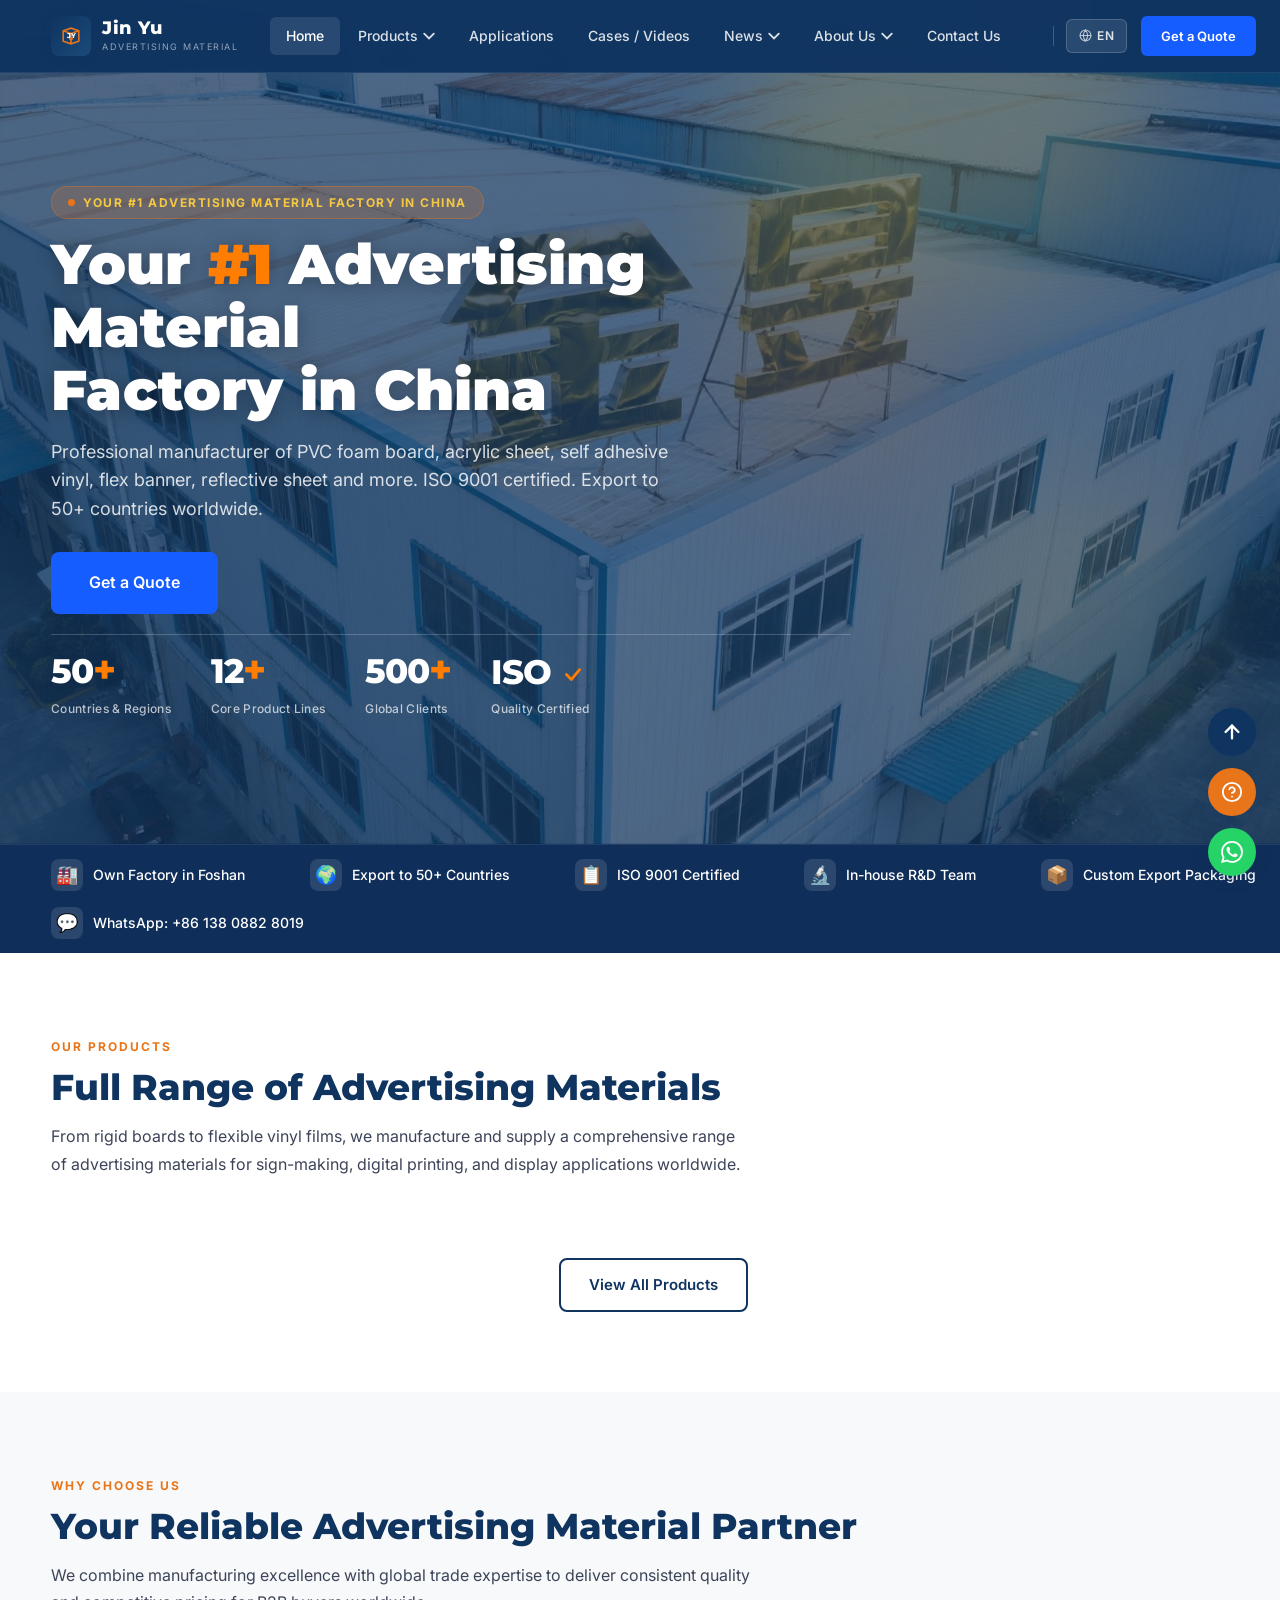
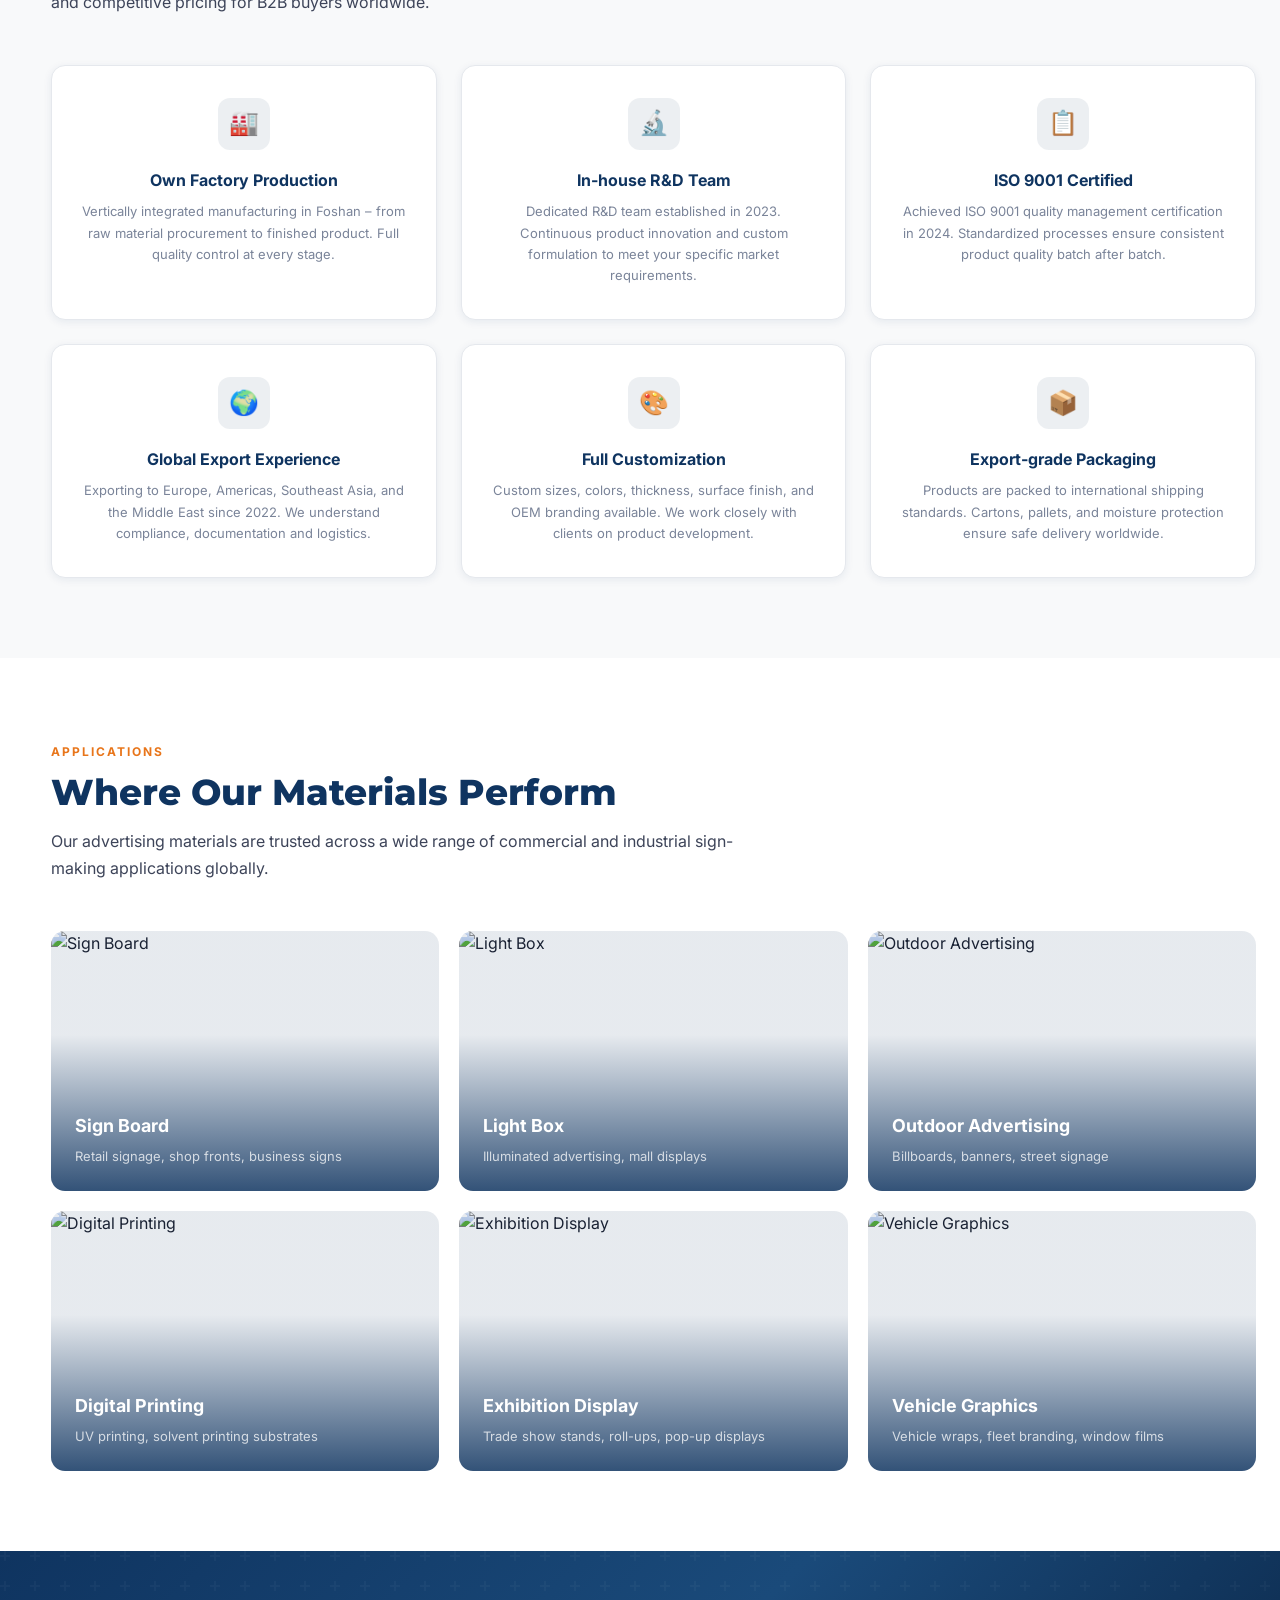
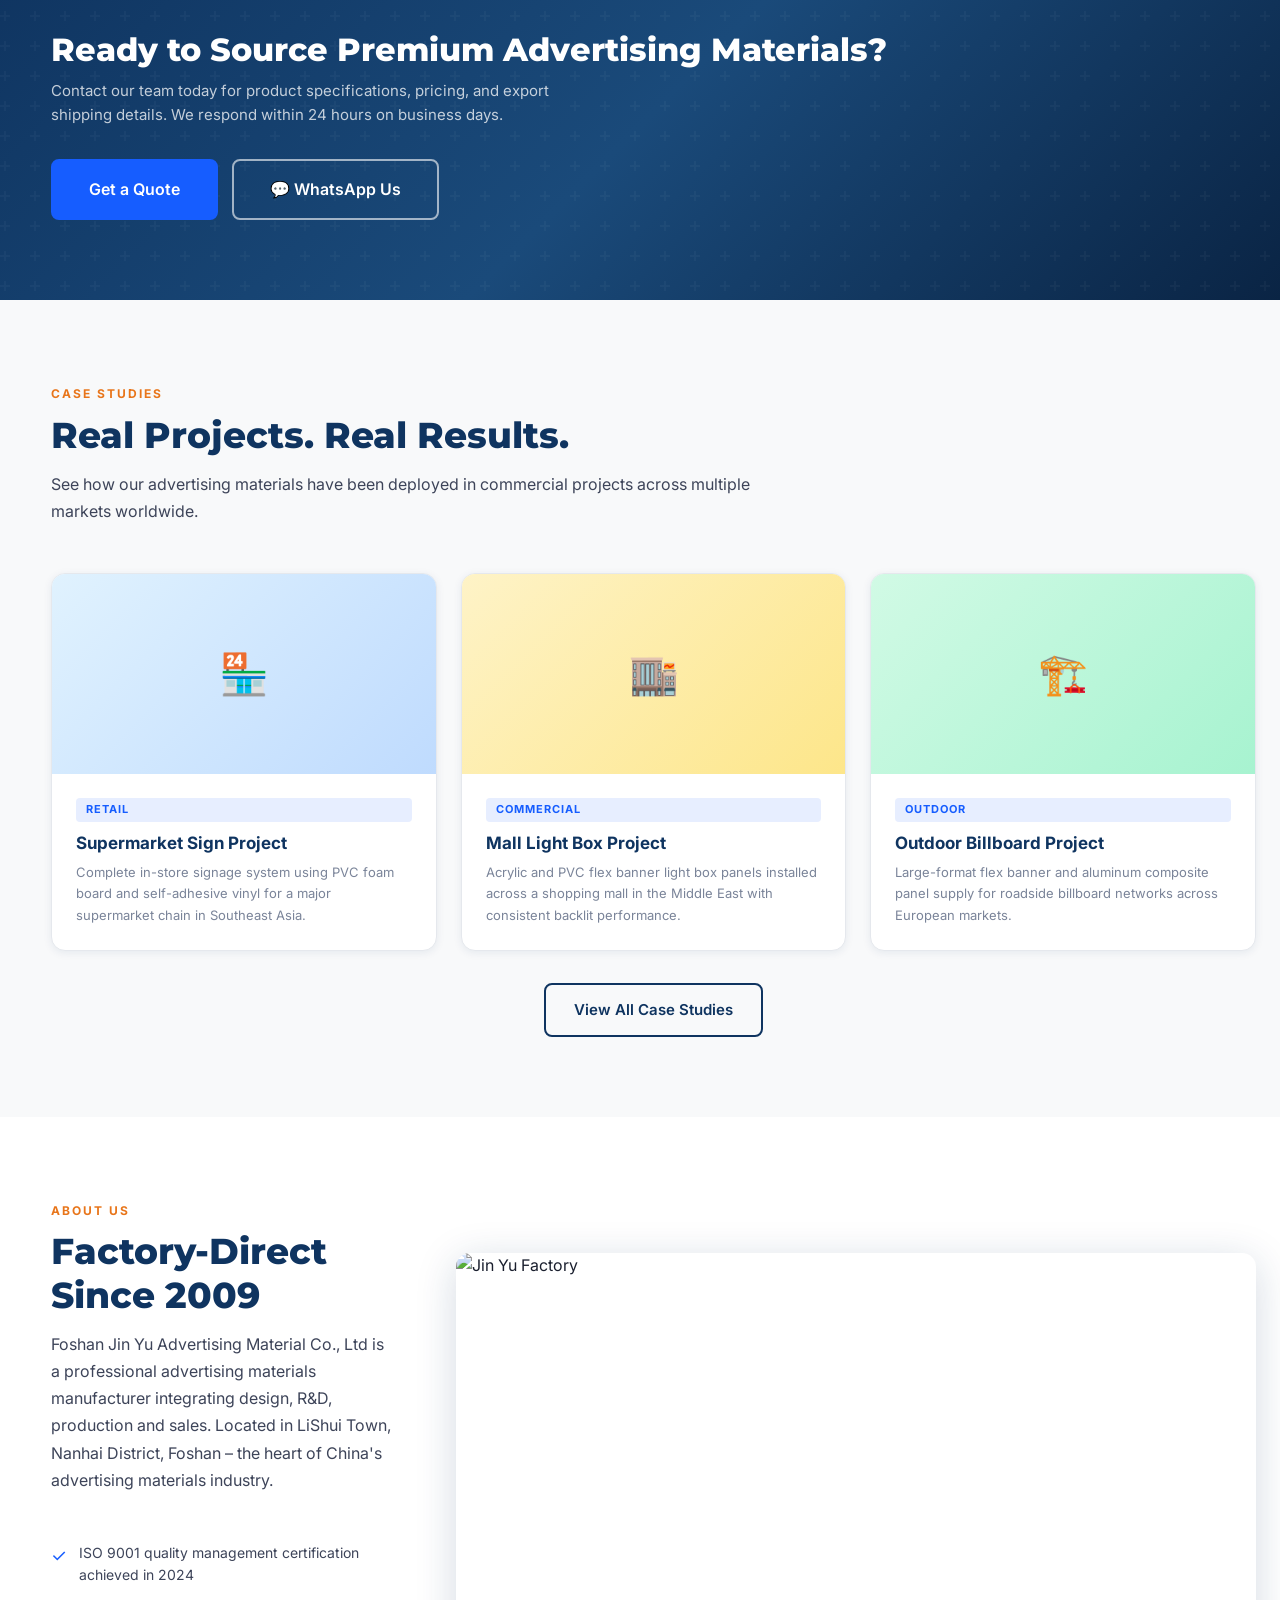
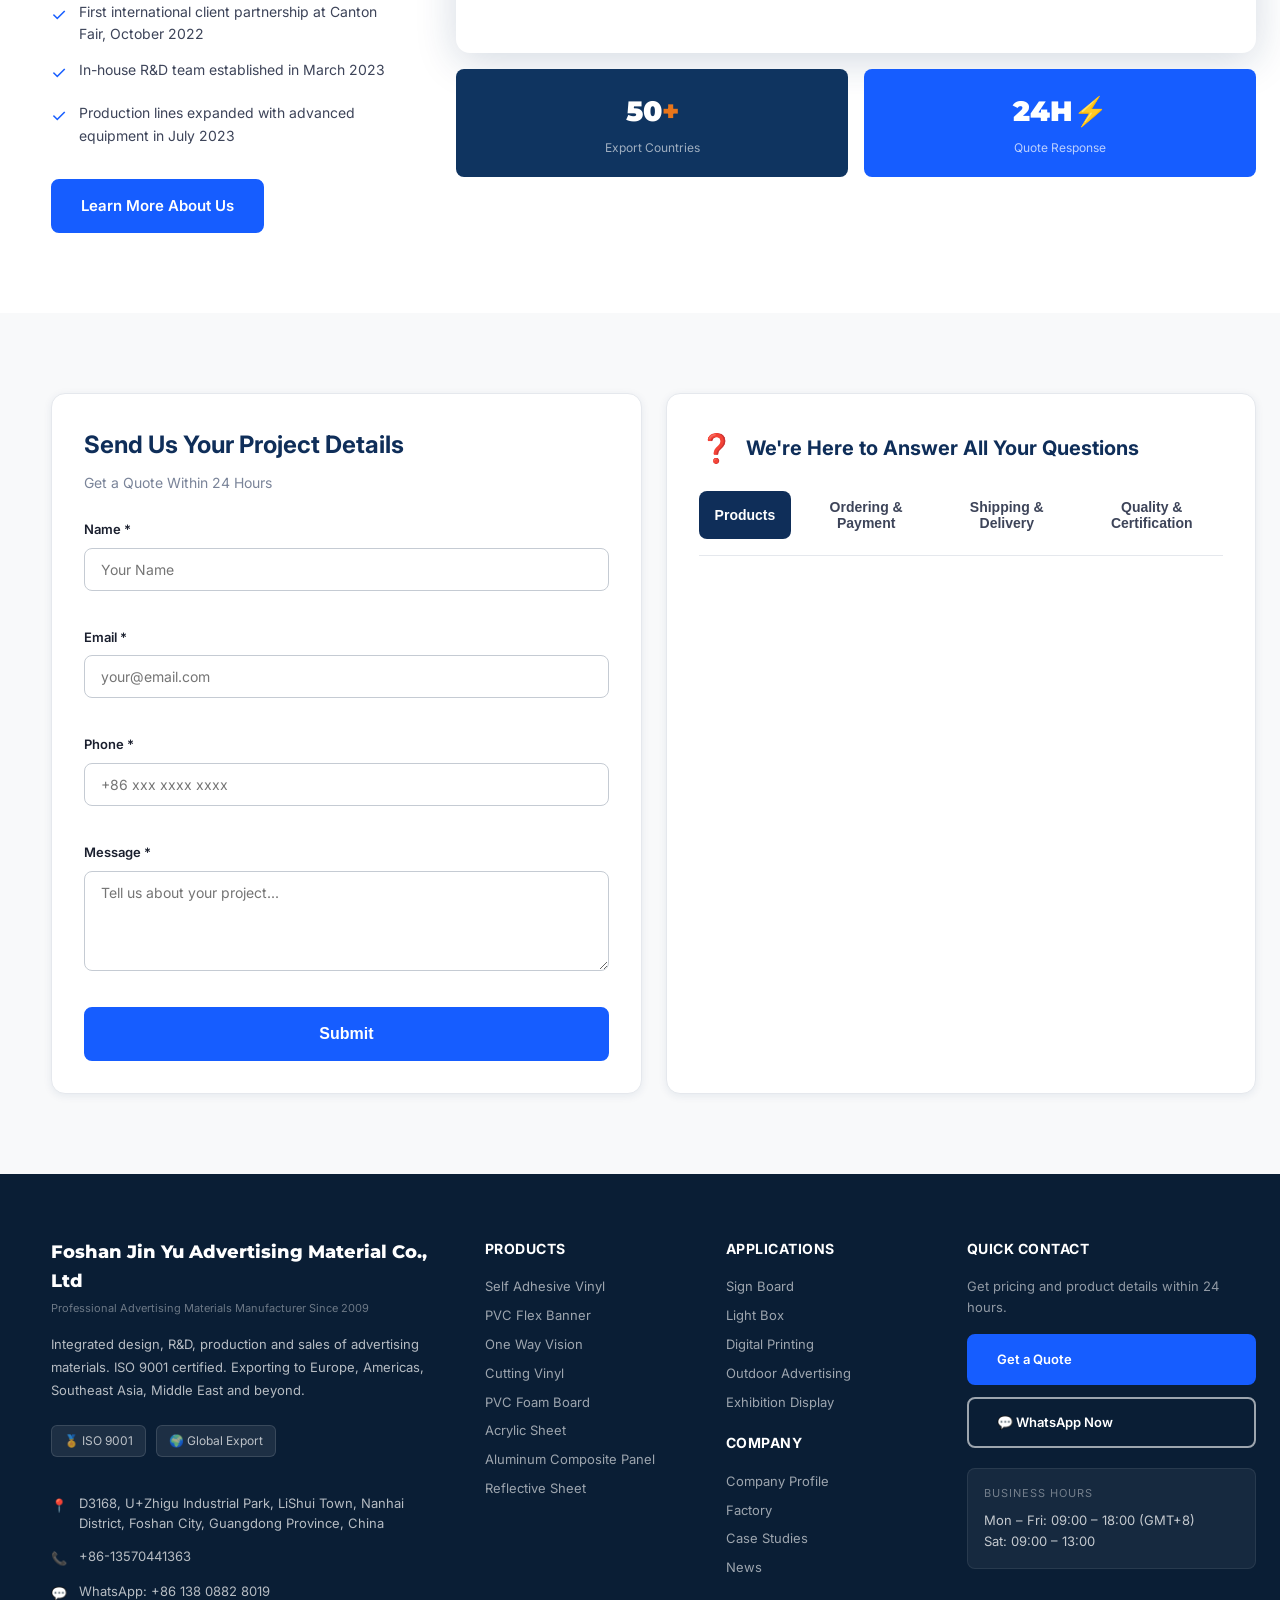
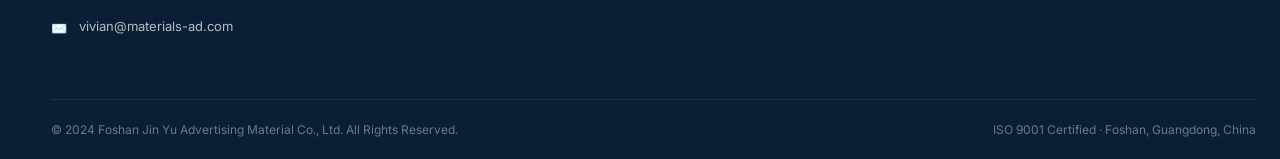
==== commit e6923077: "更新内容" ====
--- a/index.html
+++ b/index.html
@@ -63,7 +63,6 @@
             <a href="/about#company-profile" data-i18n="nav.about_sub.companyProfile">Company Profile</a>
             <a href="/about#factory" data-i18n="nav.about_sub.factory">Factory</a>
             <a href="/about#production-capacity" data-i18n="nav.about_sub.productionCapacity">Production Capacity</a>
-            <a href="/about#certificates" data-i18n="nav.about_sub.certificates">Certificates</a>
           </div>
         </li>
         <li class="nav-item"><a href="/contact" class="nav-link" data-i18n="nav.contactUs">Contact Us</a></li>
@@ -100,7 +99,7 @@
 
 <!-- ========== HERO ========== -->
 <section class="hero">
-  <img src="/images/factory-hero.jpg" alt="Jin Yu Advertising Material Factory" class="hero-bg-img" width="1920" height="1080" decoding="async" fetchpriority="high" />
+  <img src="/images/factory-hero.jpg" alt="Jin Yu Advertising Material Factory" class="hero-bg hero-bg-img" width="1920" height="1080" decoding="async" fetchpriority="high" />
   <div class="hero-overlay"></div>
   <div class="hero-bokeh">
     <div class="bokeh-spot bokeh-1"></div>
@@ -494,7 +493,6 @@
         <h4 style="margin-top:20px;" data-i18n="footer.companyTitle">Company</h4>
         <a href="/about#company-profile" data-i18n="footer.company.profile">Company Profile</a>
         <a href="/about#factory" data-i18n="footer.company.factory">Factory</a>
-        <a href="/about#certificates" data-i18n="footer.company.certificates">Certificates</a>
         <a href="/case-studies" data-i18n="footer.company.cases">Case Studies</a>
         <a href="/news" data-i18n="footer.company.news">News</a>
       </div>
@@ -737,7 +735,14 @@
     // ── 1. Hero 背景图 ─────────────────────────────────────────
     if (d.hero_bg_image) {
       const heroBg = document.querySelector('.hero-bg');
-      if (heroBg) heroBg.style.backgroundImage = "url('" + d.hero_bg_image + "')";
+      if (heroBg) {
+        // 兼容 <img> 标签和 <div> 标签
+        if (heroBg.tagName === 'IMG') {
+          heroBg.src = d.hero_bg_image;
+        } else {
+          heroBg.style.backgroundImage = "url('" + d.hero_bg_image + "')";
+        }
+      }
     }
 
     // ── 2. Hero Stats ──────────────────────────────────────────
@@ -1093,11 +1098,16 @@
   if (e.key === 'Escape') closeSuccessModal({target: document.getElementById('successModal')});
 });
 
-// ── 社交媒体图标（从后台动态加载） ──
-if (typeof loadSocialIcons === 'function') {
-  loadSocialIcons('#nav-social-icons', { maxCount: 3 });                         // 导航栏图标（最多3个）
-  loadSocialIcons('#footer-social-icons', { brandColor: true });                 // Footer 图标（品牌色）
-}
+// ── 社交媒体图标（从后台动态加载）───
+// 确保在 api.js 加载完成后再执行
+window.addEventListener('DOMContentLoaded', function() {
+  if (typeof loadSocialIcons === 'function') {
+    loadSocialIcons('#nav-social-icons', { maxCount: 3 });                         // 导航栏图标（最多3个）
+    loadSocialIcons('#footer-social-icons', { brandColor: true });                 // Footer 图标（品牌色）
+  } else {
+    console.warn('[Social Icons] loadSocialIcons function not found');
+  }
+});
 
 // ── About区块图片：从后台 timeline_image 联动，有则替换，无则保持默认 ──
 (function() {
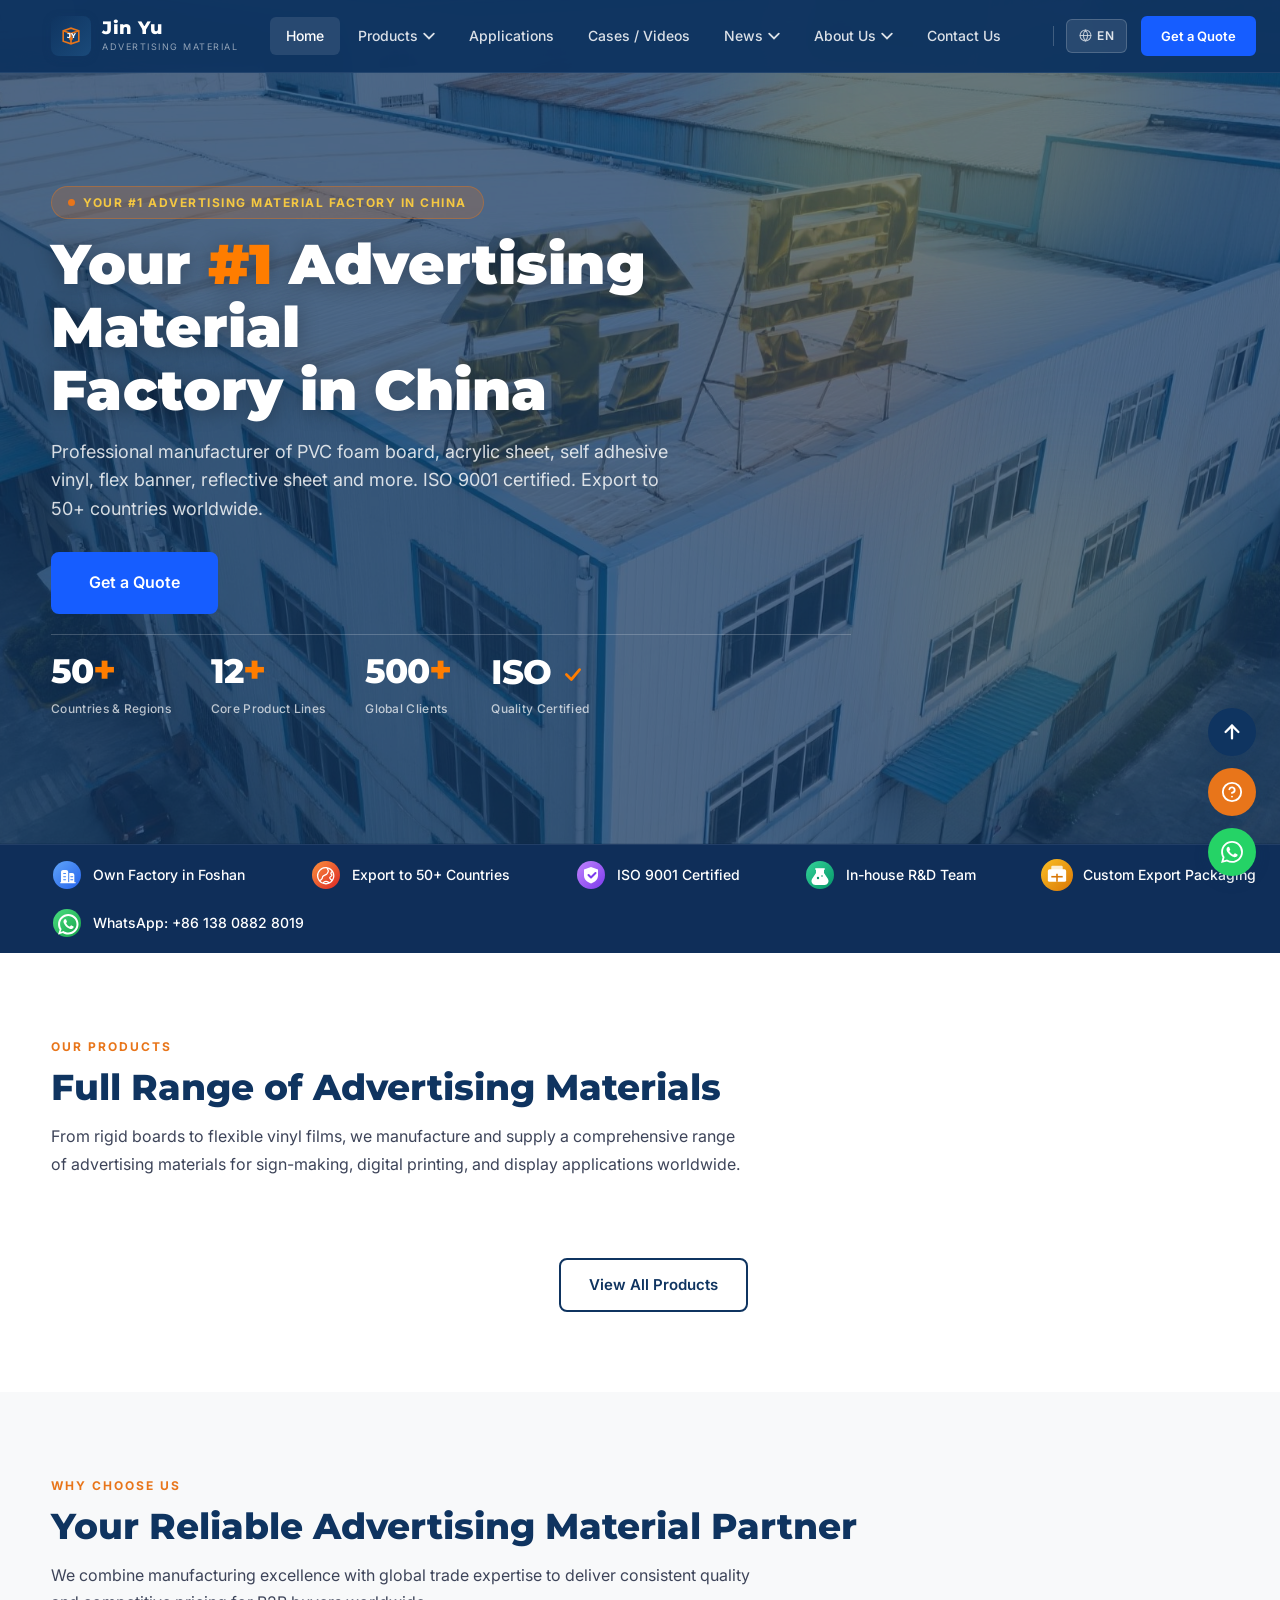
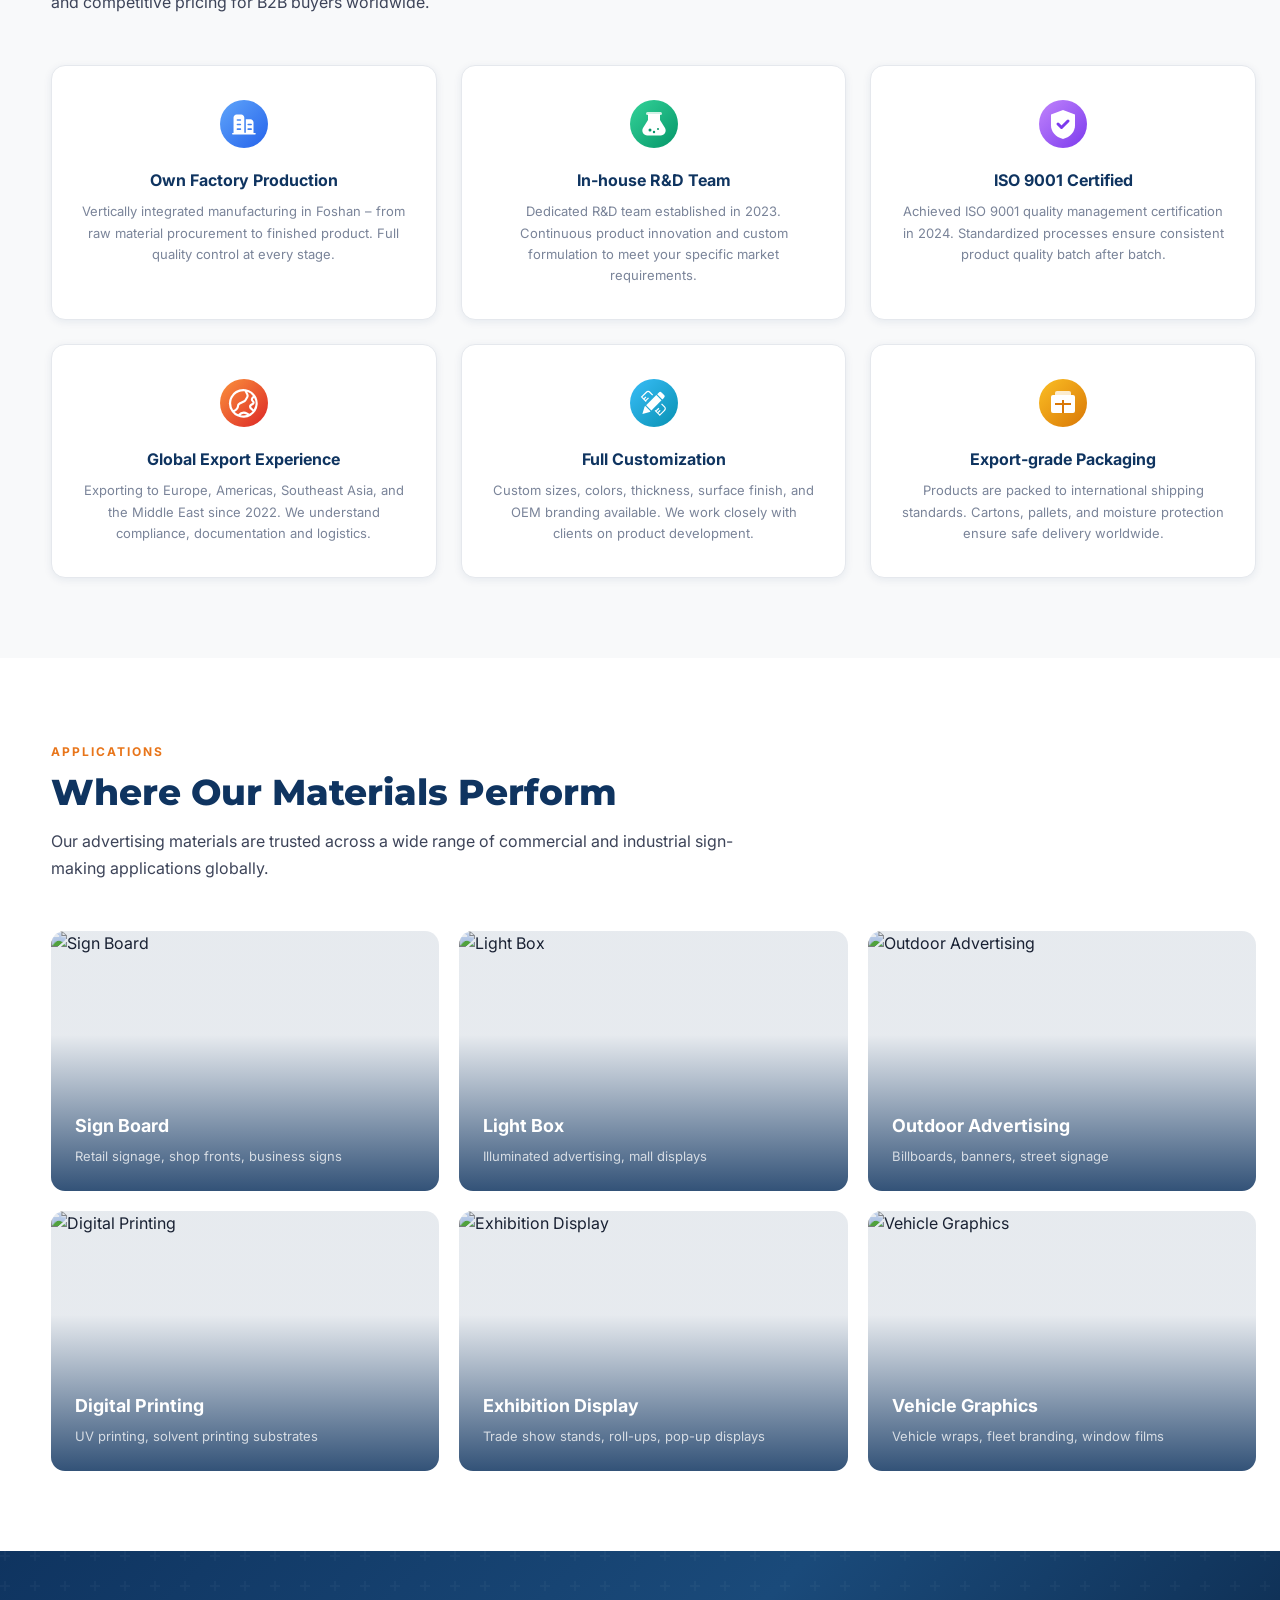
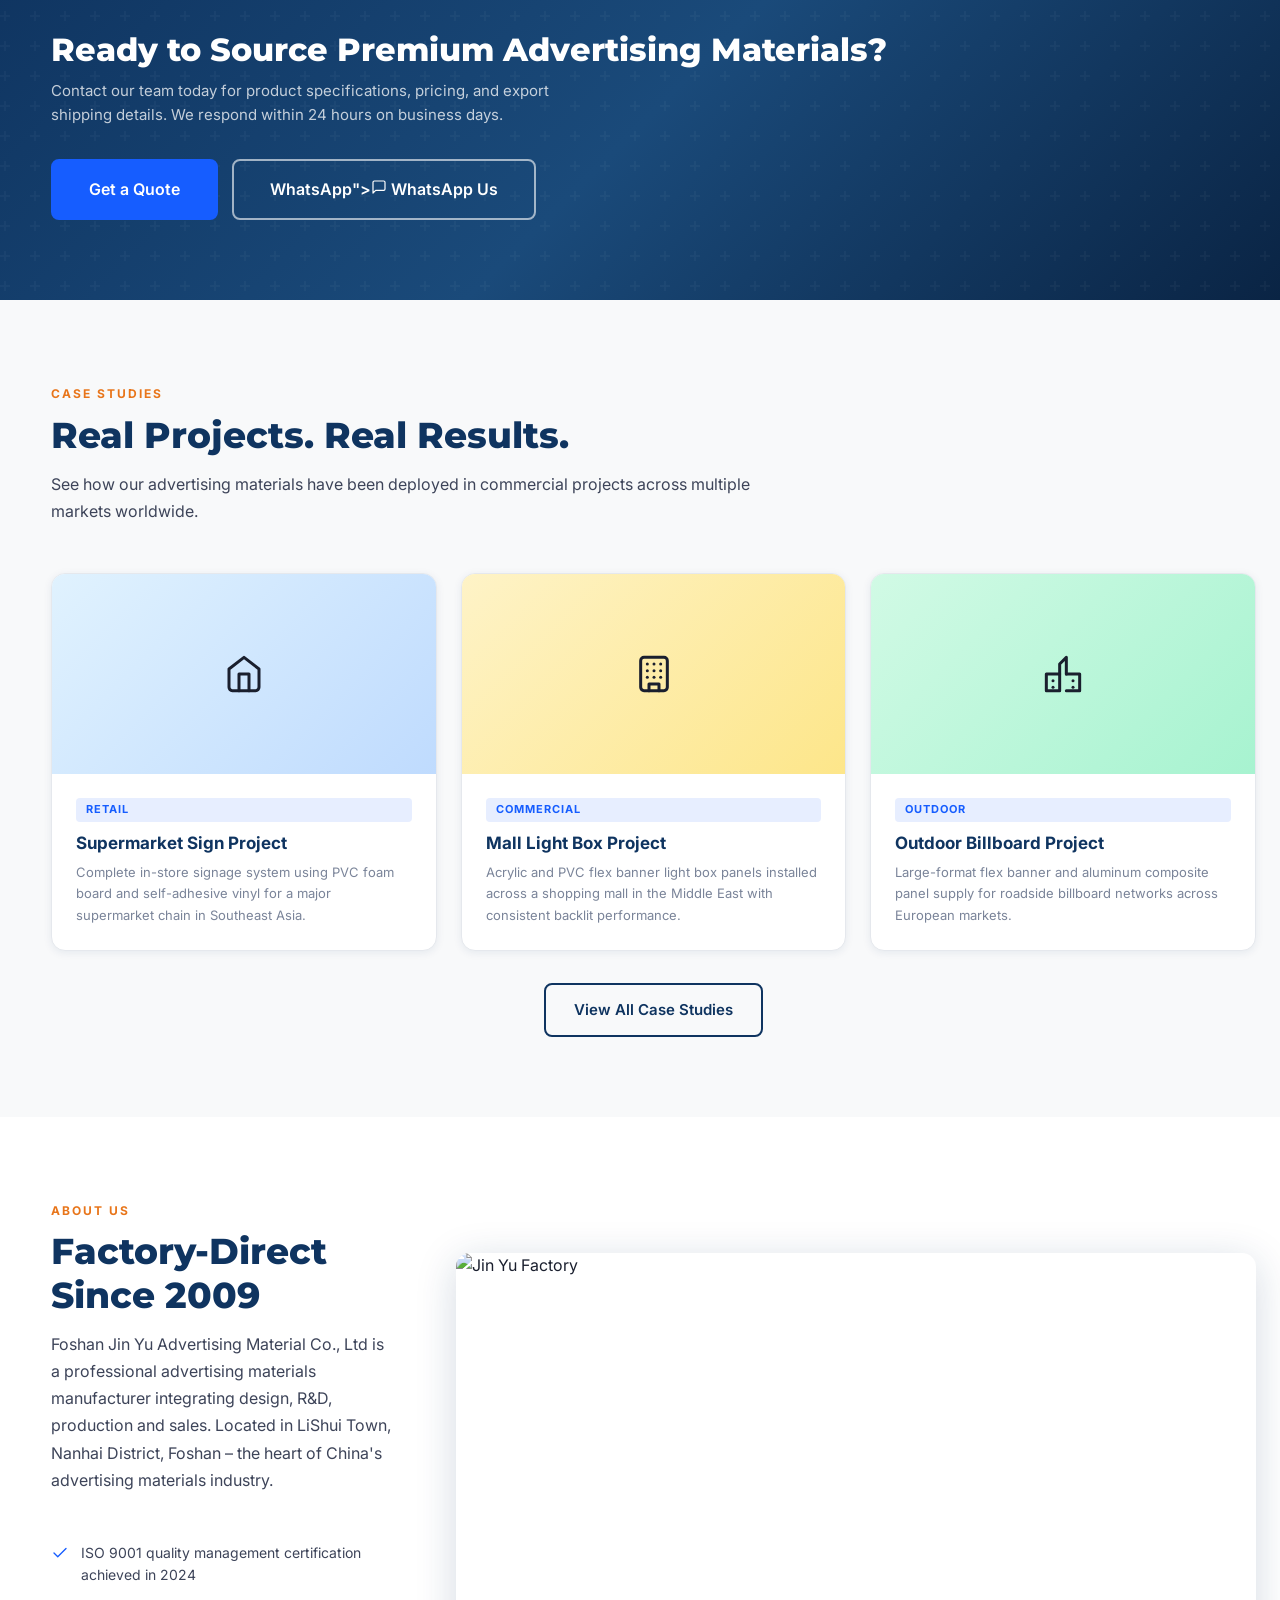
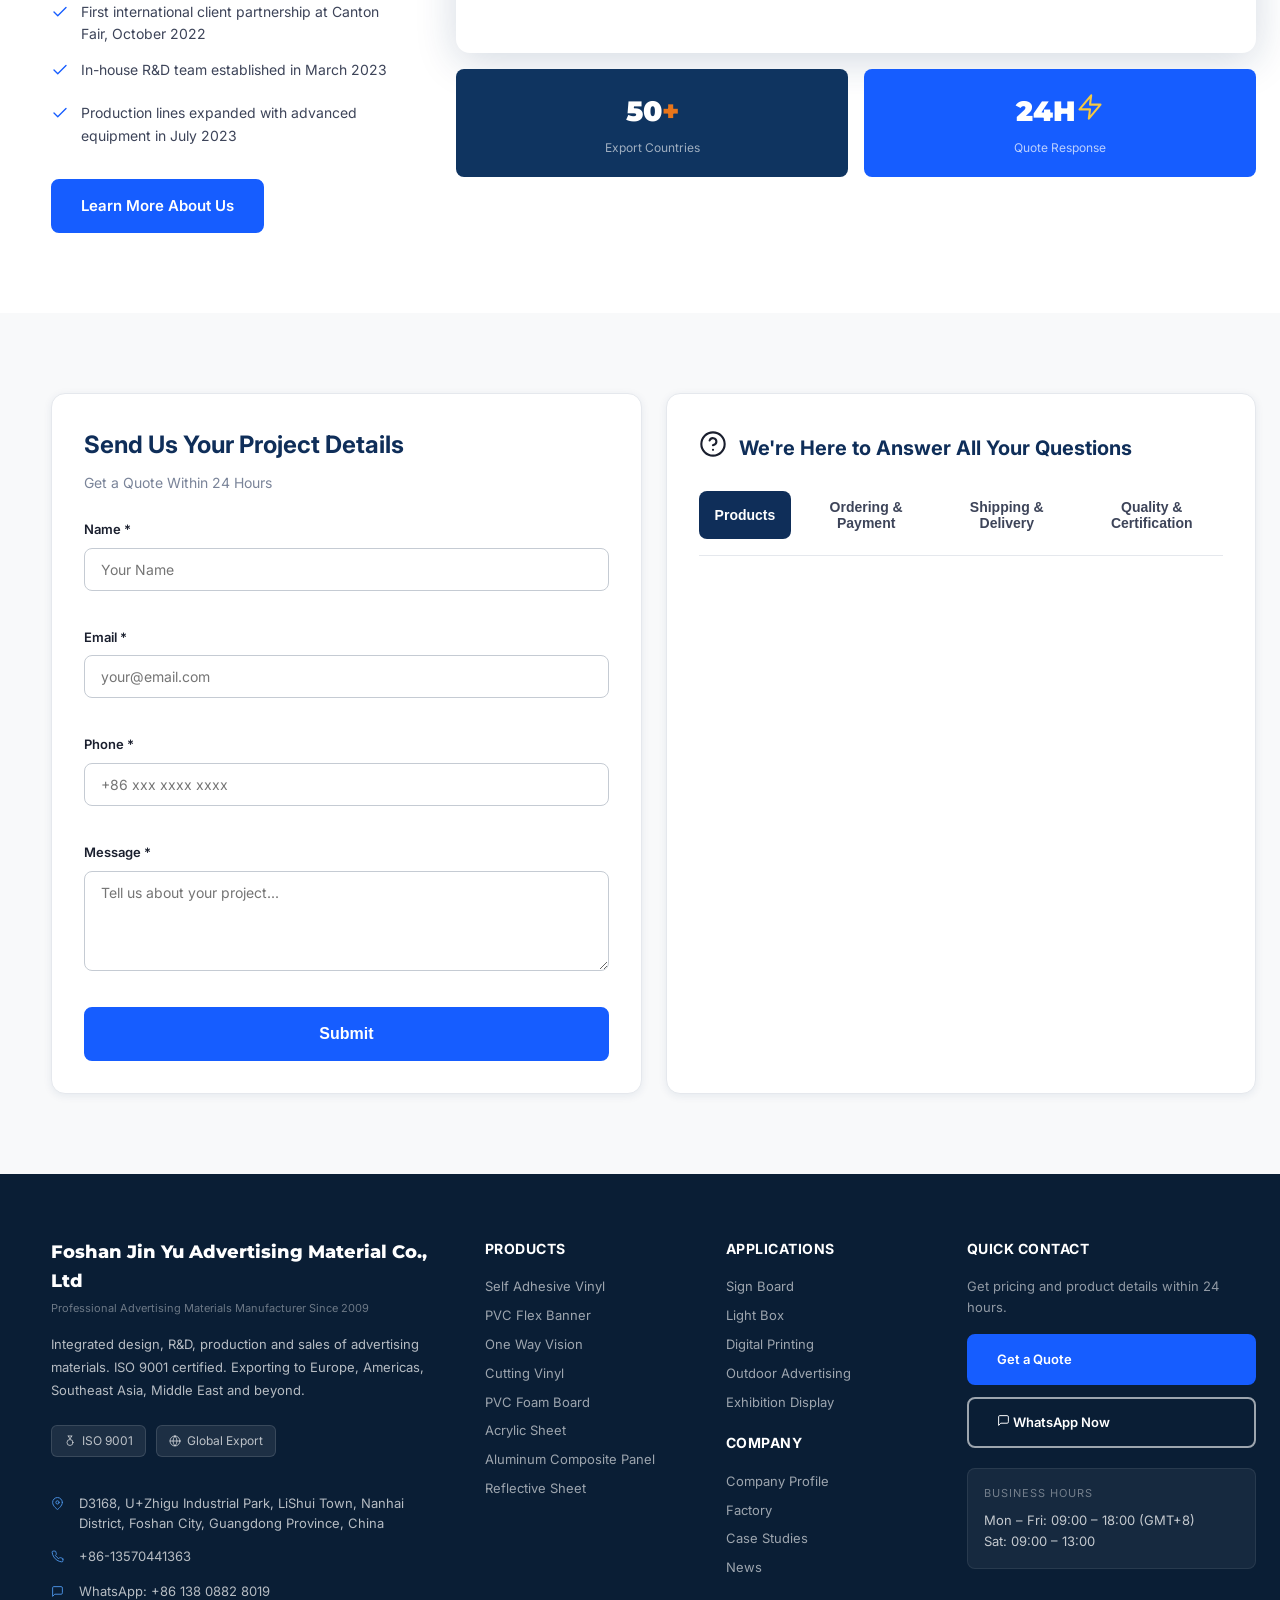
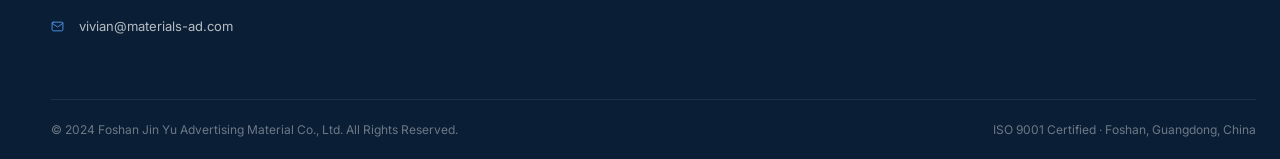
==== commit 46bff768: "更新代码" ====
--- a/index.html
+++ b/index.html
@@ -148,27 +148,27 @@
   <div class="container">
     <div class="trust-bar-inner" id="trustBarInner">
       <div class="trust-item">
-        <span class="icon">🏭</span>
+        <span class="icon"><svg xmlns="http://www.w3.org/2000/svg" width="28" height="28" viewBox="0 0 28 28"><defs><linearGradient id="t1" x1="0%" y1="0%" x2="100%" y2="100%"><stop offset="0%" stop-color="#60a5fa"/><stop offset="100%" stop-color="#2563eb"/></linearGradient></defs><circle cx="14" cy="14" r="14" fill="url(#t1)"/><g transform="translate(7,8) scale(0.016)"><path d="M928 832L896 832L896 384c0-70.4-57.6-128-128-128L576 256L576 800c0 17.92-14.08 32-32 32S512 817.92 512 800L512 192c0-70.4-57.6-128-128-128L192 64C121.6 64 64 121.6 64 192L64 832L32 832C14.08 832 0 846.08 0 864C0 881.92 14.08 896 32 896L960 896C977.92 896 992 881.92 992 864C992 846.08 977.92 832 960 832zM352 704L224 704C206.08 704 192 689.92 192 672C192 654.08 206.08 640 224 640L352 640C369.92 640 384 654.08 384 672C384 689.92 369.92 704 352 704zM352 512L224 512C206.08 512 192 497.92 192 480C192 462.08 206.08 448 224 448L352 448C369.92 448 384 462.08 384 480C384 497.92 369.92 512 352 512zM352 320L224 320C206.08 320 192 305.92 192 288C192 270.08 206.08 256 224 256L352 256C369.92 256 384 270.08 384 288C384 305.92 369.92 320 352 320zM800 704L672 704C654.08 704 640 689.92 640 672C640 654.08 654.08 640 672 640L800 640C817.92 640 832 654.08 832 672C832 689.92 817.92 704 800 704zM800 512L672 512C654.08 512 640 497.92 640 480C640 462.08 654.08 448 672 448L800 448C817.92 448 832 462.08 832 480C832 497.92 817.92 512 800 512z" fill="#fff"/></g></svg></span>
         <span data-i18n="home.trust.factory" data-i18n-vi="Nhà máy tại Foshan">Own Factory in Foshan</span>
       </div>
       <div class="trust-item">
-        <span class="icon">🌍</span>
+        <span class="icon"><svg xmlns="http://www.w3.org/2000/svg" width="28" height="28" viewBox="0 0 28 28"><defs><linearGradient id="t2" x1="0%" y1="0%" x2="100%" y2="100%"><stop offset="0%" stop-color="#fb923c"/><stop offset="100%" stop-color="#dc2626"/></linearGradient></defs><circle cx="14" cy="14" r="14" fill="url(#t2)"/><g transform="translate(5,6) scale(0.017)"><path d="M595.21 7.42a38.11 38.11 0 0 0-13.3-2.05A529.22 529.22 0 0 0 511.57 0 511.57 511.57 0 0 0 98.48 812.12a31.46 31.46 0 0 0 6.14 7.93A511.57 511.57 0 1 0 595.21 7.42zM76.74 511.57A434.83 434.83 0 0 1 511.57 76.74a381.89 381.89 0 0 1 45.53 2.56l61.9 129.43a69.57 69.57 0 0 1-2.3 64.2l-58.32 102.31a69.06 69.06 0 0 1-29.16 27.62L361.94 486A145.03 145.03 0 0 0 281.36 616.44a69.06 69.06 0 0 1-13.81 41.44l-35.55 47.58a68.81 68.81 0 0 1-32.48 23.79l-52.69 18.16A430.74 430.74 0 0 1 76.74 511.57z m434.83 434.83a427.93 427.93 0 0 1-104.62-13.3 179.05 179.05 0 0 1 123.8-53.46 248.11 248.11 0 0 1 118.94 43A433.3 433.3 0 0 1 511.57 946.4z m218.95-59.6c-32.48-25.58-114.85-82.87-198.74-83.9h-3.07a267.3 267.3 0 0 0-200.79 102.31 434.83 434.83 0 0 1-130.71-94.13l27.62-9.46a147.84 147.84 0 0 0 68.55-51.16l35.55-47.58A147.33 147.33 0 0 0 358.1 616.44a68.55 68.55 0 0 1 38.37-61.9l166.26-83.64a144.52 144.52 0 0 0 61.39-58.06l58.32-102.31a145.8 145.8 0 0 0 5.12-135.05l-35.81-75.2a434.83 434.83 0 0 1 202.58 145.54 181.35 181.35 0 0 0-71.88 102.31 115.87 115.87 0 0 0 45.02 117.15c9.46 8.19 12.53 14.32 12.28 16.63s-11.25 20.72-48.09 40.41c-61.13 32.74-74.94 73.67-76.74 102.31-2.81 84.66 105.38 154.75 117.66 162.42A48.34 48.34 0 0 0 844.09 792.93a439.69 439.69 0 0 1-113.57 93.87z m166.26-576.03a430.74 430.74 0 0 1-11.77 422.3 39.14 39.14 0 0 0-10.49-9.98c-33.51-20.97-81.6-65.74-81.6-94.64 0-15.35 19.44-28.65 35.55-37.09 55.25-29.67 83.9-62.41 87.99-100.01A93.36 93.36 0 0 0 877.6 409.26c-16.37-14.07-23.28-27.88-19.95-41.18a102.31 102.31 0 0 1 39.14-57.3z" fill="#fff"/></g></svg></span>
         <span data-i18n="home.trust.export" data-i18n-vi="Xuất khẩu đến 50+ quốc gia">Export to 50+ Countries</span>
       </div>
       <div class="trust-item">
-        <span class="icon">📋</span>
+        <span class="icon"><svg xmlns="http://www.w3.org/2000/svg" width="28" height="28" viewBox="0 0 28 28"><defs><linearGradient id="t3" x1="0%" y1="0%" x2="100%" y2="100%"><stop offset="0%" stop-color="#c084fc"/><stop offset="100%" stop-color="#7c3aed"/></linearGradient></defs><circle cx="14" cy="14" r="14" fill="url(#t3)"/><path d="M14 6l7 2.5v6c0 3.5-2.5 6.5-7 8-4.5-1.5-7-4.5-7-8V8.5L14 6z" fill="#fff"/><path d="M11.5 14l2.5 2.5 4.5-4.5" stroke="#7c3aed" stroke-width="2" stroke-linecap="round" stroke-linejoin="round" fill="none"/></svg></span>
         <span data-i18n="home.trust.iso" data-i18n-vi="Chứng nhận ISO 9001">ISO 9001 Certified</span>
       </div>
       <div class="trust-item">
-        <span class="icon">🔬</span>
+        <span class="icon"><svg xmlns="http://www.w3.org/2000/svg" width="28" height="28" viewBox="0 0 28 28"><defs><linearGradient id="t4" x1="0%" y1="0%" x2="100%" y2="100%"><stop offset="0%" stop-color="#34d399"/><stop offset="100%" stop-color="#059669"/></linearGradient></defs><circle cx="14" cy="14" r="14" fill="url(#t4)"/><path d="M10 8h8v4l4 6a4 4 0 0 1-3.46 6H9.46A4 4 0 0 1 6 18l4-6V8z" fill="#fff"/><rect x="9" y="7" width="10" height="2" rx="1" fill="#fff" opacity="0.8"/><circle cx="12" cy="17" r="1.2" fill="#059669"/><circle cx="16" cy="15" r="0.8" fill="#059669"/></svg></span>
         <span data-i18n="home.trust.rd" data-i18n-vi="Đội ngũ R&D nội bộ">In-house R&D Team</span>
       </div>
       <div class="trust-item">
-        <span class="icon">📦</span>
+        <span class="icon"><svg xmlns="http://www.w3.org/2000/svg" width="32" height="32" viewBox="0 0 28 28"><defs><linearGradient id="t5" x1="0%" y1="0%" x2="100%" y2="100%"><stop offset="0%" stop-color="#fbbf24"/><stop offset="100%" stop-color="#d97706"/></linearGradient></defs><circle cx="14" cy="14" r="14" fill="url(#t5)"/><rect x="6" y="9" width="16" height="11" rx="1.5" fill="#fff"/><rect x="9" y="6" width="10" height="5" rx="1" fill="#fff" opacity="0.8"/><line x1="14" y1="13" x2="14" y2="20" stroke="#d97706" stroke-width="1.4"/><line x1="9" y1="15.5" x2="19" y2="15.5" stroke="#d97706" stroke-width="1.4"/></svg></span>
         <span data-i18n="home.trust.packaging" data-i18n-vi="Đóng gói xuất khẩu tùy chỉnh">Custom Export Packaging</span>
       </div>
       <div class="trust-item">
-        <span class="icon">💬</span>
+        <span class="icon"><svg xmlns="http://www.w3.org/2000/svg" width="28" height="28" viewBox="0 0 28 28"><defs><linearGradient id="t6" x1="0%" y1="0%" x2="100%" y2="100%"><stop offset="0%" stop-color="#4ade80"/><stop offset="100%" stop-color="#16a34a"/></linearGradient></defs><circle cx="14" cy="14" r="14" fill="url(#t6)"/><g transform="translate(3,3) scale(0.024)"><path d="M714.67 595.63C725.33 601.17 732.16 604.16 734.29 608.43 736.85 613.12 736 634.45 725.33 658.77 716.8 682.67 672.43 705.71 652.8 706.56 633.17 707.41 632.75 721.92 526.51 675.41 420.27 628.91 356.27 515.41 351.15 508.16 346.03 500.91 310.19 449.28 311.89 396.8 314.03 344.75 341.33 320 352.43 309.76 362.67 298.67 374.19 297.39 381.44 298.67L401.49 298.67C407.89 298.67 416.85 296.11 424.96 317.87L454.4 397.65C456.96 403.2 458.67 409.6 454.83 416.43L443.31 433.92 426.67 451.84C421.55 456.96 415.57 462.51 421.55 473.17 426.67 484.27 448 519.68 477.87 549.12 516.69 586.67 550.83 599.04 561.07 604.59 571.31 610.56 577.71 609.71 584.11 602.88L618.67 562.77C626.77 552.11 633.6 554.67 643.41 558.08L714.67 595.63M512 85.33C747.52 85.33 938.67 276.48 938.67 512 938.67 747.52 747.52 938.67 512 938.67 427.95 938.67 349.87 914.35 283.73 872.53L85.33 938.67 151.47 740.27C109.65 674.13 85.33 596.05 85.33 512 85.33 276.48 276.48 85.33 512 85.33M512 170.67C323.41 170.67 170.67 323.41 170.67 512 170.67 585.39 193.71 653.23 232.96 708.69L192 832 315.31 791.04C370.77 830.29 438.61 853.33 512 853.33 700.59 853.33 853.33 700.59 853.33 512 853.33 323.41 700.59 170.67 512 170.67Z" fill="#fff"/></g></svg></span>
         <span data-i18n="home.trust.whatsapp" data-i18n-vi="WhatsApp: +86 138 0882 8019">WhatsApp: +86 138 0882 8019</span>
       </div>
     </div>
@@ -200,32 +200,38 @@
     </div>
     <div class="grid-3" id="whyChooseUsGrid">
       <div class="feature-card">
-        <div class="feature-icon">🏭</div>
+        <!-- 工厂：蓝色渐变 -->
+        <div class="feature-icon"><svg xmlns="http://www.w3.org/2000/svg" width="48" height="48" viewBox="0 0 48 48"><defs><linearGradient id="g1" x1="0%" y1="0%" x2="100%" y2="100%"><stop offset="0%" stop-color="#60a5fa"/><stop offset="100%" stop-color="#2563eb"/></linearGradient></defs><circle cx="24" cy="24" r="24" fill="url(#g1)"/><g transform="translate(12,13) scale(0.024)"><path d="M928 832L896 832L896 384c0-70.4-57.6-128-128-128L576 256L576 800c0 17.92-14.08 32-32 32S512 817.92 512 800L512 192c0-70.4-57.6-128-128-128L192 64C121.6 64 64 121.6 64 192L64 832L32 832C14.08 832 0 846.08 0 864C0 881.92 14.08 896 32 896L960 896C977.92 896 992 881.92 992 864C992 846.08 977.92 832 960 832zM352 704L224 704C206.08 704 192 689.92 192 672C192 654.08 206.08 640 224 640L352 640C369.92 640 384 654.08 384 672C384 689.92 369.92 704 352 704zM352 512L224 512C206.08 512 192 497.92 192 480C192 462.08 206.08 448 224 448L352 448C369.92 448 384 462.08 384 480C384 497.92 369.92 512 352 512zM352 320L224 320C206.08 320 192 305.92 192 288C192 270.08 206.08 256 224 256L352 256C369.92 256 384 270.08 384 288C384 305.92 369.92 320 352 320zM800 704L672 704C654.08 704 640 689.92 640 672C640 654.08 654.08 640 672 640L800 640C817.92 640 832 654.08 832 672C832 689.92 817.92 704 800 704zM800 512L672 512C654.08 512 640 497.92 640 480C640 462.08 654.08 448 672 448L800 448C817.92 448 832 462.08 832 480C832 497.92 817.92 512 800 512z" fill="#fff"/></g></svg></div>
         <h3 data-i18n="home.why.factory.title" data-i18n-vi="Sản xuất tại nhà máy riêng">Own Factory Production</h3>
         <p data-i18n="home.why.factory.desc" data-i18n-vi="Sản xuất tích hợp dọc tại Foshan – từ mua nguyên liệu thô đến thành phẩm. Kiểm soát chất lượng đầy đủ ở mọi công đoạn.">Vertically integrated manufacturing in Foshan – from raw material procurement to finished product. Full quality control at every stage.</p>
       </div>
       <div class="feature-card">
-        <div class="feature-icon">🔬</div>
+        <!-- R&D：绿色渐变 -->
+        <div class="feature-icon"><svg xmlns="http://www.w3.org/2000/svg" width="48" height="48" viewBox="0 0 48 48"><defs><linearGradient id="g2" x1="0%" y1="0%" x2="100%" y2="100%"><stop offset="0%" stop-color="#34d399"/><stop offset="100%" stop-color="#059669"/></linearGradient></defs><circle cx="24" cy="24" r="24" fill="url(#g2)"/><path d="M18 14h12v6l5 8a5 5 0 0 1-4.33 7.5H17.33A5 5 0 0 1 13 28l5-8V14z" fill="#fff"/><rect x="16" y="12" width="16" height="3" rx="1.5" fill="#fff" opacity="0.8"/><circle cx="20" cy="30" r="1.5" fill="#059669"/><circle cx="24" cy="32" r="1.2" fill="#059669"/><circle cx="28" cy="29" r="1" fill="#059669"/></svg></div>
         <h3 data-i18n="home.why.rd.title" data-i18n-vi="Đội ngũ R&D nội bộ">In-house R&D Team</h3>
         <p data-i18n="home.why.rd.desc" data-i18n-vi="Đội ngũ R&D chuyên dụng được thành lập năm 2023. Liên tục đổi mới sản phẩm và công thức tùy chỉnh để đáp ứng yêu cầu thị trường cụ thể của bạn.">Dedicated R&D team established in 2023. Continuous product innovation and custom formulation to meet your specific market requirements.</p>
       </div>
       <div class="feature-card">
-        <div class="feature-icon">📋</div>
+        <!-- ISO：紫色渐变 -->
+        <div class="feature-icon"><svg xmlns="http://www.w3.org/2000/svg" width="48" height="48" viewBox="0 0 48 48"><defs><linearGradient id="g3" x1="0%" y1="0%" x2="100%" y2="100%"><stop offset="0%" stop-color="#c084fc"/><stop offset="100%" stop-color="#7c3aed"/></linearGradient></defs><circle cx="24" cy="24" r="24" fill="url(#g3)"/><path d="M24 10l12 4.5v11c0 6-4.5 11.5-12 13.5-7.5-2-12-7.5-12-13.5v-11L24 10z" fill="#fff"/><path d="M19 24l3.5 3.5 6.5-6.5" stroke="#7c3aed" stroke-width="3" stroke-linecap="round" stroke-linejoin="round" fill="none"/></svg></div>
         <h3 data-i18n="home.why.iso.title" data-i18n-vi="Chứng nhận ISO 9001">ISO 9001 Certified</h3>
         <p data-i18n="home.why.iso.desc" data-i18n-vi="Đạt chứng nhận quản lý chất lượng ISO 9001 vào năm 2024. Quy trình tiêu chuẩn hóa đảm bảo chất lượng sản phẩm nhất quán từng đợt.">Achieved ISO 9001 quality management certification in 2024. Standardized processes ensure consistent product quality batch after batch.</p>
       </div>
       <div class="feature-card">
-        <div class="feature-icon">🌍</div>
+        <!-- 全球出口：橙红渐变 -->
+        <div class="feature-icon"><svg xmlns="http://www.w3.org/2000/svg" width="48" height="48" viewBox="0 0 48 48"><defs><linearGradient id="g4" x1="0%" y1="0%" x2="100%" y2="100%"><stop offset="0%" stop-color="#fb923c"/><stop offset="100%" stop-color="#dc2626"/></linearGradient></defs><circle cx="24" cy="24" r="24" fill="url(#g4)"/><g transform="translate(9,10) scale(0.028)"><path d="M595.21 7.42a38.11 38.11 0 0 0-13.3-2.05A529.22 529.22 0 0 0 511.57 0 511.57 511.57 0 0 0 98.48 812.12a31.46 31.46 0 0 0 6.14 7.93A511.57 511.57 0 1 0 595.21 7.42zM76.74 511.57A434.83 434.83 0 0 1 511.57 76.74a381.89 381.89 0 0 1 45.53 2.56l61.9 129.43a69.57 69.57 0 0 1-2.3 64.2l-58.32 102.31a69.06 69.06 0 0 1-29.16 27.62L361.94 486A145.03 145.03 0 0 0 281.36 616.44a69.06 69.06 0 0 1-13.81 41.44l-35.55 47.58a68.81 68.81 0 0 1-32.48 23.79l-52.69 18.16A430.74 430.74 0 0 1 76.74 511.57z m434.83 434.83a427.93 427.93 0 0 1-104.62-13.3 179.05 179.05 0 0 1 123.8-53.46 248.11 248.11 0 0 1 118.94 43A433.3 433.3 0 0 1 511.57 946.4z m218.95-59.6c-32.48-25.58-114.85-82.87-198.74-83.9h-3.07a267.3 267.3 0 0 0-200.79 102.31 434.83 434.83 0 0 1-130.71-94.13l27.62-9.46a147.84 147.84 0 0 0 68.55-51.16l35.55-47.58A147.33 147.33 0 0 0 358.1 616.44a68.55 68.55 0 0 1 38.37-61.9l166.26-83.64a144.52 144.52 0 0 0 61.39-58.06l58.32-102.31a145.8 145.8 0 0 0 5.12-135.05l-35.81-75.2a434.83 434.83 0 0 1 202.58 145.54 181.35 181.35 0 0 0-71.88 102.31 115.87 115.87 0 0 0 45.02 117.15c9.46 8.19 12.53 14.32 12.28 16.63s-11.25 20.72-48.09 40.41c-61.13 32.74-74.94 73.67-76.74 102.31-2.81 84.66 105.38 154.75 117.66 162.42A48.34 48.34 0 0 0 844.09 792.93a439.69 439.69 0 0 1-113.57 93.87z m166.26-576.03a430.74 430.74 0 0 1-11.77 422.3 39.14 39.14 0 0 0-10.49-9.98c-33.51-20.97-81.6-65.74-81.6-94.64 0-15.35 19.44-28.65 35.55-37.09 55.25-29.67 83.9-62.41 87.99-100.01A93.36 93.36 0 0 0 877.6 409.26c-16.37-14.07-23.28-27.88-19.95-41.18a102.31 102.31 0 0 1 39.14-57.3z" fill="#fff"/></g></svg></div>
         <h3 data-i18n="home.why.export.title" data-i18n-vi="Kinh nghiệm xuất khẩu toàn cầu">Global Export Experience</h3>
         <p data-i18n="home.why.export.desc" data-i18n-vi="Xuất khẩu đến châu Âu, châu Mỹ, Đông Nam Á và Trung Đông từ năm 2022. Chúng tôi hiểu rõ tuân thủ, tài liệu và logistics.">Exporting to Europe, Americas, Southeast Asia, and the Middle East since 2022. We understand compliance, documentation and logistics.</p>
       </div>
       <div class="feature-card">
-        <div class="feature-icon">🎨</div>
+        <!-- 定制：青蓝渐变 -->
+        <div class="feature-icon"><svg xmlns="http://www.w3.org/2000/svg" width="48" height="48" viewBox="0 0 48 48"><defs><linearGradient id="g5" x1="0%" y1="0%" x2="100%" y2="100%"><stop offset="0%" stop-color="#38bdf8"/><stop offset="100%" stop-color="#0891b2"/></linearGradient></defs><circle cx="24" cy="24" r="24" fill="url(#g5)"/><g transform="translate(9,10) scale(0.028)"><path d="M119.98 896.77L383.26 823L410.49 795.72L225.16 610.38L197.63 637.86L119.98 896.77Z" fill="#fff"/><path d="M256.04 579.49L441.41 764.85L803.67 402.54L618.33 217.2L256.04 579.49Z" fill="#fff"/><path d="M887.29 208.14l-74.57-74.57c-42.66-42.66-68.11-42.66-110.75 0l-52.73 52.77 185.34 185.32 52.73-52.75C929.95 276.24 929.95 250.8 887.29 208.14z" fill="#fff"/><path d="M380.13 138.83c-42.66-42.66-68.13-42.66-110.79 0L93.05 315.1l-30.88-30.89 185.34-185.34c42.66-42.66 111.79-42.66 154.45 0l102.09 102.1-30.88 30.88L380.13 138.83z" fill="#fff"/><path d="M170.26 330.57L232.06 268.77L262.97 299.66L201.17 361.45L197.5 357.78L232.04 392.36L324.69 299.66L355.6 330.57L262.94 423.23L272.38 432.66L241.47 463.55L93.03 315.1L123.94 284.22L170.26 330.57Z" fill="#fff"/><path d="M602.76 763.04l92.66 92.66 46.35 46.35 145.39-145.43c42.66-42.66 42.66-68.13 0-110.79l-97.51-97.51 30.88-30.89L927.11 624.01c42.66 42.66 42.66 111.79 0 154.45L772.66 932.91l-30.89 30.89-30.88-30.89L557.96 779.99l30.89-30.89L602.76 763.04z" fill="#fff"/><path d="M726.33 701.27L633.67 793.92L602.76 763.04L695.42 670.34L726.33 701.27Z" fill="#fff"/><path d="M741.77 747.57L772.66 778.48L695.44 855.7L664.56 824.79L741.77 747.57Z" fill="#fff"/></g></svg></div>
         <h3 data-i18n="home.why.custom.title" data-i18n-vi="Tùy chỉnh đầy đủ">Full Customization</h3>
         <p data-i18n="home.why.custom.desc" data-i18n-vi="Có sẵn kích thước, màu sắc, độ dày, bề mặt hoàn thiện và thương hiệu OEM tùy chỉnh. Chúng tôi làm việc chặt chẽ với khách hàng trong phát triển sản phẩm.">Custom sizes, colors, thickness, surface finish, and OEM branding available. We work closely with clients on product development.</p>
       </div>
       <div class="feature-card">
-        <div class="feature-icon">📦</div>
+        <!-- 包装：金黄渐变 -->
+        <div class="feature-icon"><svg xmlns="http://www.w3.org/2000/svg" width="48" height="48" viewBox="0 0 48 48"><defs><linearGradient id="g6" x1="0%" y1="0%" x2="100%" y2="100%"><stop offset="0%" stop-color="#fbbf24"/><stop offset="100%" stop-color="#d97706"/></linearGradient></defs><circle cx="24" cy="24" r="24" fill="url(#g6)"/><rect x="12" y="16" width="24" height="18" rx="2" fill="#fff"/><rect x="16" y="12" width="16" height="6" rx="2" fill="#fff" opacity="0.8"/><line x1="24" y1="21" x2="24" y2="34" stroke="#d97706" stroke-width="2"/><line x1="16" y1="25" x2="32" y2="25" stroke="#d97706" stroke-width="2"/></svg></div>
         <h3 data-i18n="home.why.pack.title" data-i18n-vi="Đóng gói cấp xuất khẩu">Export-grade Packaging</h3>
         <p data-i18n="home.why.pack.desc" data-i18n-vi="Sản phẩm được đóng gói theo tiêu chuẩn vận chuyển quốc tế. Thùng carton, pallet và bảo vệ chống ẩm đảm bảo giao hàng an toàn trên toàn thế giới.">Products are packed to international shipping standards. Cartons, pallets, and moisture protection ensure safe delivery worldwide.</p>
       </div>
@@ -300,7 +306,7 @@
       </div>
       <div class="cta-actions">
         <a href="/contact" class="btn btn-primary btn-lg" data-i18n="home.cta.quote" data-i18n-vi="Nhận báo giá">Get a Quote</a>
-        <a href="https://wa.me/8613808828019" target="_blank" class="btn btn-outline btn-lg" data-i18n="home.cta.whatsapp" data-i18n-vi="💬 WhatsApp">💬 WhatsApp Us</a>
+        <a href="https://wa.me/8613808828019" target="_blank" class="btn btn-outline btn-lg" data-i18n="home.cta.whatsapp" data-i18n-vi="<svg xmlns="http://www.w3.org/2000/svg" width="1em" height="1em" viewBox="0 0 24 24" fill="none" stroke="currentColor" stroke-width="1.8" stroke-linecap="round" stroke-linejoin="round"><path d="M21 15a2 2 0 0 1-2 2H7l-4 4V5a2 2 0 0 1 2-2h14a2 2 0 0 1 2 2z"/></svg> WhatsApp"><svg xmlns="http://www.w3.org/2000/svg" width="1em" height="1em" viewBox="0 0 24 24" fill="none" stroke="currentColor" stroke-width="1.8" stroke-linecap="round" stroke-linejoin="round"><path d="M21 15a2 2 0 0 1-2 2H7l-4 4V5a2 2 0 0 1 2-2h14a2 2 0 0 1 2 2z"/></svg> WhatsApp Us</a>
       </div>
     </div>
   </div>
@@ -318,7 +324,7 @@
     <div id="homeCasesGrid" class="grid-3">
       <div class="card" onclick="location.href='/case-studies#supermarket'" style="cursor:pointer;">
         <div class="card-img">
-          <div style="width:100%;height:200px;background:linear-gradient(135deg,#e0f2fe,#bfdbfe);display:flex;align-items:center;justify-content:center;font-size:40px;">🏪</div>
+          <div style="width:100%;height:200px;background:linear-gradient(135deg,#e0f2fe,#bfdbfe);display:flex;align-items:center;justify-content:center;font-size:40px;"><svg xmlns="http://www.w3.org/2000/svg" width="1em" height="1em" viewBox="0 0 24 24" fill="none" stroke="currentColor" stroke-width="1.8" stroke-linecap="round" stroke-linejoin="round"><path d="M3 9l9-7 9 7v11a2 2 0 0 1-2 2H5a2 2 0 0 1-2-2z"/><polyline points="9 22 9 12 15 12 15 22"/></svg></div>
         </div>
         <div class="card-body">
           <div class="card-tag" data-i18n="home.cases.case1.tag" data-i18n-vi="Bán lẻ">Retail</div>
@@ -328,7 +334,7 @@
       </div>
       <div class="card" onclick="location.href='/case-studies#mall-lightbox'" style="cursor:pointer;">
         <div class="card-img">
-          <div style="width:100%;height:200px;background:linear-gradient(135deg,#fef3c7,#fde68a);display:flex;align-items:center;justify-content:center;font-size:40px;">🏬</div>
+          <div style="width:100%;height:200px;background:linear-gradient(135deg,#fef3c7,#fde68a);display:flex;align-items:center;justify-content:center;font-size:40px;"><svg xmlns="http://www.w3.org/2000/svg" width="1em" height="1em" viewBox="0 0 24 24" fill="none" stroke="currentColor" stroke-width="1.8" stroke-linecap="round" stroke-linejoin="round"><rect x="4" y="2" width="16" height="20" rx="2"/><path d="M9 22v-4h6v4"/><path d="M8 6h0"/><path d="M16 6h0"/><path d="M12 6h0"/><path d="M8 10h0"/><path d="M16 10h0"/><path d="M12 10h0"/><path d="M8 14h0"/><path d="M16 14h0"/><path d="M12 14h0"/></svg></div>
         </div>
         <div class="card-body">
           <div class="card-tag" data-i18n="home.cases.case2.tag" data-i18n-vi="Thương mại">Commercial</div>
@@ -338,7 +344,7 @@
       </div>
       <div class="card" onclick="location.href='/case-studies#outdoor-billboard'" style="cursor:pointer;">
         <div class="card-img">
-          <div style="width:100%;height:200px;background:linear-gradient(135deg,#d1fae5,#a7f3d0);display:flex;align-items:center;justify-content:center;font-size:40px;">🏗️</div>
+          <div style="width:100%;height:200px;background:linear-gradient(135deg,#d1fae5,#a7f3d0);display:flex;align-items:center;justify-content:center;font-size:40px;"><svg xmlns="http://www.w3.org/2000/svg" width="1em" height="1em" viewBox="0 0 24 24" fill="none" stroke="currentColor" stroke-width="1.8" stroke-linecap="round" stroke-linejoin="round"><rect x="2" y="12" width="8" height="10"/><path d="M10 12V6l4-4v10"/><path d="M14 12h8v10h-8"/><path d="M6 16h0"/><path d="M6 20h0"/><path d="M18 16h0"/><path d="M18 20h0"/></svg></div>
         </div>
         <div class="card-body">
           <div class="card-tag" data-i18n="home.cases.case3.tag" data-i18n-vi="Ngoài trờ">Outdoor</div>
@@ -365,19 +371,19 @@
         </div>
         <ul style="margin-bottom:32px;" id="aboutHighlightsList">
           <li style="display:flex;align-items:flex-start;gap:12px;margin-bottom:14px;">
-            <span style="color:var(--accent-blue);font-size:18px;flex-shrink:0;">✓</span>
+            <span style="color:var(--accent-blue);font-size:18px;flex-shrink:0;"><svg xmlns="http://www.w3.org/2000/svg" width="1em" height="1em" viewBox="0 0 24 24" fill="none" stroke="currentColor" stroke-width="1.8" stroke-linecap="round" stroke-linejoin="round"><polyline points="20 6 9 17 4 12"/></svg></span>
             <span style="font-size:14px;color:var(--gray-700);" data-i18n="home.about.h1">ISO 9001 quality management certification achieved in 2024</span>
           </li>
           <li style="display:flex;align-items:flex-start;gap:12px;margin-bottom:14px;">
-            <span style="color:var(--accent-blue);font-size:18px;flex-shrink:0;">✓</span>
+            <span style="color:var(--accent-blue);font-size:18px;flex-shrink:0;"><svg xmlns="http://www.w3.org/2000/svg" width="1em" height="1em" viewBox="0 0 24 24" fill="none" stroke="currentColor" stroke-width="1.8" stroke-linecap="round" stroke-linejoin="round"><polyline points="20 6 9 17 4 12"/></svg></span>
             <span style="font-size:14px;color:var(--gray-700);" data-i18n="home.about.h2">First international client partnership at Canton Fair, October 2022</span>
           </li>
           <li style="display:flex;align-items:flex-start;gap:12px;margin-bottom:14px;">
-            <span style="color:var(--accent-blue);font-size:18px;flex-shrink:0;">✓</span>
+            <span style="color:var(--accent-blue);font-size:18px;flex-shrink:0;"><svg xmlns="http://www.w3.org/2000/svg" width="1em" height="1em" viewBox="0 0 24 24" fill="none" stroke="currentColor" stroke-width="1.8" stroke-linecap="round" stroke-linejoin="round"><polyline points="20 6 9 17 4 12"/></svg></span>
             <span style="font-size:14px;color:var(--gray-700);" data-i18n="home.about.h3">In-house R&D team established in March 2023</span>
           </li>
           <li style="display:flex;align-items:flex-start;gap:12px;">
-            <span style="color:var(--accent-blue);font-size:18px;flex-shrink:0;">✓</span>
+            <span style="color:var(--accent-blue);font-size:18px;flex-shrink:0;"><svg xmlns="http://www.w3.org/2000/svg" width="1em" height="1em" viewBox="0 0 24 24" fill="none" stroke="currentColor" stroke-width="1.8" stroke-linecap="round" stroke-linejoin="round"><polyline points="20 6 9 17 4 12"/></svg></span>
             <span style="font-size:14px;color:var(--gray-700);" data-i18n="home.about.h4">Production lines expanded with advanced equipment in July 2023</span>
           </li>
         </ul>
@@ -393,7 +399,7 @@
             <div style="font-size:12px;color:rgba(255,255,255,0.6);margin-top:4px;" data-i18n="home.about.exportCountries">Export Countries</div>
           </div>
           <div style="background:var(--accent-blue);border-radius:var(--radius);padding:20px;text-align:center;">
-            <div style="font-family:Montserrat,sans-serif;font-size:28px;font-weight:900;color:white;">24H<span style="color:#F5C842">⚡</span></div>
+            <div style="font-family:Montserrat,sans-serif;font-size:28px;font-weight:900;color:white;">24H<span style="color:#F5C842"><svg xmlns="http://www.w3.org/2000/svg" width="1em" height="1em" viewBox="0 0 24 24" fill="none" stroke="currentColor" stroke-width="1.8" stroke-linecap="round" stroke-linejoin="round"><polygon points="13 2 3 14 12 14 11 22 21 10 12 10 13 2"/></svg></span></div>
             <div style="font-size:12px;color:rgba(255,255,255,0.7);margin-top:4px;" data-i18n="home.about.quoteResponse">Quote Response</div>
           </div>
         </div>
@@ -434,7 +440,7 @@
       <!-- Right: FAQ -->
       <div class="faq-box">
         <div class="faq-header">
-          <span class="faq-icon">❓</span>
+          <span class="faq-icon"><svg xmlns="http://www.w3.org/2000/svg" width="1em" height="1em" viewBox="0 0 24 24" fill="none" stroke="currentColor" stroke-width="1.8" stroke-linecap="round" stroke-linejoin="round"><circle cx="12" cy="12" r="10"/><path d="M9.09 9a3 3 0 0 1 5.83 1c0 2-3 3-3 3"/><line x1="12" y1="17" x2="12.01" y2="17"/></svg></span>
           <h2 class="faq-title" data-i18n="home.faq.title">We're Here to Answer All Your Questions</h2>
         </div>
         <div class="faq-tabs">
@@ -461,15 +467,15 @@
         <div class="footer-logo-sub" data-i18n="footer.companySub">Professional Advertising Materials Manufacturer Since 2009</div>
         <p data-i18n="footer.companyDesc">Integrated design, R&D, production and sales of advertising materials. ISO 9001 certified. Exporting to Europe, Americas, Southeast Asia, Middle East and beyond.</p>
         <div style="display:flex;gap:10px;flex-wrap:wrap;margin-top:8px;">
-          <span class="cert-badge" data-i18n="footer.isoBadge">🏅 ISO 9001</span>
-          <span class="cert-badge" data-i18n="footer.exportBadge">🌍 Global Export</span>
+          <span class="cert-badge" data-i18n="footer.isoBadge"><svg xmlns="http://www.w3.org/2000/svg" width="1em" height="1em" viewBox="0 0 24 24" fill="none" stroke="currentColor" stroke-width="1.8" stroke-linecap="round" stroke-linejoin="round"><circle cx="12" cy="15" r="6"/><path d="M8.5 2l3.5 6 3.5-6"/><path d="M8.5 2h7"/></svg> ISO 9001</span>
+          <span class="cert-badge" data-i18n="footer.exportBadge"><svg xmlns="http://www.w3.org/2000/svg" width="1em" height="1em" viewBox="0 0 24 24" fill="none" stroke="currentColor" stroke-width="1.8" stroke-linecap="round" stroke-linejoin="round"><circle cx="12" cy="12" r="10"/><line x1="2" y1="12" x2="22" y2="12"/><path d="M12 2a15.3 15.3 0 0 1 4 10 15.3 15.3 0 0 1-4 10 15.3 15.3 0 0 1-4-10 15.3 15.3 0 0 1 4-10z"/></svg> Global Export</span>
         </div>
         <div id="footer-social-icons" style="display:flex;gap:12px;margin-top:16px;align-items:center;"></div>
         <div style="margin-top:20px;">
-          <div class="footer-contact-item"><span class="fi">📍</span><span data-i18n="footer.address">D3168, U+Zhigu Industrial Park, LiShui Town, Nanhai District, Foshan City, Guangdong Province, China</span></div>
-          <div class="footer-contact-item"><span class="fi">📞</span><span><a href="tel:+8613570441363" style="color:rgba(255,255,255,0.7)">+86-13570441363</a></span></div>
-          <div class="footer-contact-item"><span class="fi">💬</span><span><a href="https://wa.me/8613808828019" target="_blank" style="color:rgba(255,255,255,0.7)" data-i18n="footer.whatsapp">WhatsApp: +86 138 0882 8019</a></span></div>
-          <div class="footer-contact-item"><span class="fi">✉️</span><span><a href="mailto:vivian@materials-ad.com" style="color:rgba(255,255,255,0.7)">vivian@materials-ad.com</a></span></div>
+          <div class="footer-contact-item"><span class="fi"><svg xmlns="http://www.w3.org/2000/svg" width="1em" height="1em" viewBox="0 0 24 24" fill="none" stroke="currentColor" stroke-width="1.8" stroke-linecap="round" stroke-linejoin="round"><path d="M21 10c0 7-9 13-9 13s-9-6-9-13a9 9 0 0 1 18 0z"/><circle cx="12" cy="10" r="3"/></svg></span><span data-i18n="footer.address">D3168, U+Zhigu Industrial Park, LiShui Town, Nanhai District, Foshan City, Guangdong Province, China</span></div>
+          <div class="footer-contact-item"><span class="fi"><svg xmlns="http://www.w3.org/2000/svg" width="1em" height="1em" viewBox="0 0 24 24" fill="none" stroke="currentColor" stroke-width="1.8" stroke-linecap="round" stroke-linejoin="round"><path d="M22 16.92v3a2 2 0 0 1-2.18 2 19.79 19.79 0 0 1-8.63-3.07 19.5 19.5 0 0 1-6-6 19.79 19.79 0 0 1-3.07-8.67A2 2 0 0 1 4.11 2h3a2 2 0 0 1 2 1.72 12.84 12.84 0 0 0 .7 2.81 2 2 0 0 1-.45 2.11L8.09 9.91a16 16 0 0 0 6 6l1.27-1.27a2 2 0 0 1 2.11-.45 12.84 12.84 0 0 0 2.81.7A2 2 0 0 1 22 16.92z"/></svg></span><span><a href="tel:+8613570441363" style="color:rgba(255,255,255,0.7)">+86-13570441363</a></span></div>
+          <div class="footer-contact-item"><span class="fi"><svg xmlns="http://www.w3.org/2000/svg" width="1em" height="1em" viewBox="0 0 24 24" fill="none" stroke="currentColor" stroke-width="1.8" stroke-linecap="round" stroke-linejoin="round"><path d="M21 15a2 2 0 0 1-2 2H7l-4 4V5a2 2 0 0 1 2-2h14a2 2 0 0 1 2 2z"/></svg></span><span><a href="https://wa.me/8613808828019" target="_blank" style="color:rgba(255,255,255,0.7)" data-i18n="footer.whatsapp">WhatsApp: +86 138 0882 8019</a></span></div>
+          <div class="footer-contact-item"><span class="fi"><svg xmlns="http://www.w3.org/2000/svg" width="1em" height="1em" viewBox="0 0 24 24" fill="none" stroke="currentColor" stroke-width="1.8" stroke-linecap="round" stroke-linejoin="round"><path d="M4 4h16c1.1 0 2 .9 2 2v12c0 1.1-.9 2-2 2H4c-1.1 0-2-.9-2-2V6c0-1.1.9-2 2-2z"/><polyline points="22,6 12,13 2,6"/></svg></span><span><a href="mailto:vivian@materials-ad.com" style="color:rgba(255,255,255,0.7)">vivian@materials-ad.com</a></span></div>
         </div>
       </div>
       <div class="footer-col">
@@ -500,7 +506,7 @@
         <h4 data-i18n="footer.quickContactTitle">Quick Contact</h4>
         <p style="font-size:13px;color:rgba(255,255,255,0.55);margin-bottom:16px;" data-i18n="footer.quickContactDesc">Get pricing and product details within 24 hours.</p>
         <a href="/contact" class="btn btn-primary" style="width:100%;justify-content:center;margin-bottom:12px;color:#ffffff;" data-i18n="footer.getQuote">Get a Quote</a>
-        <a href="https://wa.me/8613808828019" target="_blank" class="btn btn-outline" style="width:100%;justify-content:center;color:#ffffff;" data-i18n="footer.whatsappNow">💬 WhatsApp Now</a>
+        <a href="https://wa.me/8613808828019" target="_blank" class="btn btn-outline" style="width:100%;justify-content:center;color:#ffffff;" data-i18n="footer.whatsappNow"><svg xmlns="http://www.w3.org/2000/svg" width="1em" height="1em" viewBox="0 0 24 24" fill="none" stroke="currentColor" stroke-width="1.8" stroke-linecap="round" stroke-linejoin="round"><path d="M21 15a2 2 0 0 1-2 2H7l-4 4V5a2 2 0 0 1 2-2h14a2 2 0 0 1 2 2z"/></svg> WhatsApp Now</a>
         <div style="margin-top:20px;padding:16px;background:rgba(255,255,255,0.05);border-radius:var(--radius);border:1px solid rgba(255,255,255,0.08);">
           <div style="font-size:11px;color:rgba(255,255,255,0.4);text-transform:uppercase;letter-spacing:1px;margin-bottom:8px;" data-i18n="footer.businessHours">Business Hours</div>
           <div style="font-size:13px;color:rgba(255,255,255,0.75);" data-i18n="footer.weekday">Mon – Fri: 09:00 – 18:00 (GMT+8)</div>
@@ -765,7 +771,7 @@
       if (grid) {
         grid.innerHTML = d.why_cards.map(c => {
           return `<div class="feature-card">
-            <div class="feature-icon">${c.icon || '✅'}</div>
+            <div class="feature-icon">${c.icon || '<svg xmlns="http://www.w3.org/2000/svg" width="1em" height="1em" viewBox="0 0 24 24" fill="none" stroke="currentColor" stroke-width="1.8" stroke-linecap="round" stroke-linejoin="round"><polyline points="20 6 9 17 4 12"/></svg>'}</div>
             <h3>${c.title}</h3>
             <p>${c.desc}</p>
           </div>`;
@@ -781,7 +787,7 @@
         list.innerHTML = d.highlights.map((h, i) => {
           const mb = i < d.highlights.length - 1 ? 'margin-bottom:14px;' : '';
           return `<li style="display:flex;align-items:flex-start;gap:12px;${mb}">
-            <span style="color:var(--accent-blue);font-size:18px;flex-shrink:0;">✓</span>
+            <span style="color:var(--accent-blue);font-size:18px;flex-shrink:0;"><svg xmlns="http://www.w3.org/2000/svg" width="1em" height="1em" viewBox="0 0 24 24" fill="none" stroke="currentColor" stroke-width="1.8" stroke-linecap="round" stroke-linejoin="round"><polyline points="20 6 9 17 4 12"/></svg></span>
             <span style="font-size:14px;color:var(--gray-700);">${h.text}</span>
           </li>`;
         }).join('');
@@ -1161,7 +1167,7 @@
       var imgSrc = item.image || (Array.isArray(item.images) && item.images[0]) || '';
       var imgTag = imgSrc
         ? '<img src="' + imgSrc + '" alt="' + name + '" width="700" height="500" loading="lazy" decoding="async" onerror="this.src=\'\'"/>'
-        : '<div style="width:100%;height:100%;background:linear-gradient(135deg,#e0f2fe,#bfdbfe);display:flex;align-items:center;justify-content:center;font-size:40px;">📌</div>';
+        : '<div style="width:100%;height:100%;background:linear-gradient(135deg,#e0f2fe,#bfdbfe);display:flex;align-items:center;justify-content:center;font-size:40px;"><svg xmlns="http://www.w3.org/2000/svg" width="1em" height="1em" viewBox="0 0 24 24" fill="none" stroke="currentColor" stroke-width="1.8" stroke-linecap="round" stroke-linejoin="round"><line x1="12" y1="17" x2="12" y2="22"/><path d="M5 17h14v-1.76a2 2 0 0 0-1.11-1.79l-1.78-.9A2 2 0 0 1 15 10.76V6h1a2 2 0 0 0 0-4H8a2 2 0 0 0 0 4h1v4.76a2 2 0 0 1-1.11 1.79l-1.78.9A2 2 0 0 0 5 15.24z"/></svg></div>';
       return '<div class="app-card" onclick="location.href=\'/applications#' + slug + '\'">' +
                imgTag +
                '<div class="app-card-overlay">' +
@@ -1271,7 +1277,7 @@
       var imgSrc = images[0] || '';
       var imgTag = imgSrc
         ? '<img src="' + imgSrc + '" alt="' + title + '" width="400" height="200" loading="lazy" decoding="async" onerror="this.style.display=\'none\'">'
-        : '<div style="width:100%;height:200px;background:linear-gradient(135deg,#e0f2fe,#bfdbfe);display:flex;align-items:center;justify-content:center;font-size:40px;">📋</div>';
+        : '<div style="width:100%;height:200px;background:linear-gradient(135deg,#e0f2fe,#bfdbfe);display:flex;align-items:center;justify-content:center;font-size:40px;"><svg xmlns="http://www.w3.org/2000/svg" width="1em" height="1em" viewBox="0 0 24 24" fill="none" stroke="currentColor" stroke-width="1.8" stroke-linecap="round" stroke-linejoin="round"><path d="M16 4h2a2 2 0 0 1 2 2v14a2 2 0 0 1-2 2H6a2 2 0 0 1-2-2V6a2 2 0 0 1 2-2h2"/><rect x="8" y="2" width="8" height="4" rx="1"/></svg></div>';
       return '<div class="card" onclick="location.href=\'/case-studies#' + slug + '\'" style="cursor:pointer;">' +
                '<div class="card-img">' + imgTag + '</div>' +
                '<div class="card-body">' +
--- a/styles.css
+++ b/styles.css
@@ -287,8 +287,10 @@
   border: 1px solid var(--gray-200);
 }
 .dropdown a {
-  display: block;
-  padding: 10px 20px;
+  display: flex;
+  align-items: center;
+  min-height: 44px;
+  padding: 12px 20px;
   font-size: 13px;
   font-weight: 500;
   color: var(--gray-700);
@@ -310,12 +312,13 @@
 /* News category tabs (same style as product pcat-tab) */
 .ncat-tab {
   display: flex; align-items: center; gap: 10px;
-  padding: 10px 24px; font-size: 13px; font-weight: 600;
+  padding: 12px 24px; font-size: 13px; font-weight: 600;
   font-family: Montserrat, sans-serif; color: var(--gray-500);
   background: transparent; border: none; border-bottom: 3px solid transparent;
   cursor: pointer; white-space: nowrap;
   transition: color 0.2s, border-color 0.2s, background 0.2s;
   flex-shrink: 0;
+  min-height: 44px;
 }
 .ncat-tab:hover { color: var(--primary); background: rgba(37,99,235,.04); }
 .ncat-tab.active { color: var(--primary); border-bottom-color: var(--primary); }
@@ -971,8 +974,8 @@
 .trust-item .icon {
   width: 32px;
   height: 32px;
-  background: rgba(255,255,255,0.12);
-  border-radius: 8px;
+  background: none;
+  border-radius: 0;
   display: flex;
   align-items: center;
   justify-content: center;
@@ -1162,8 +1165,8 @@
 .feature-card:hover { box-shadow: var(--shadow-md); transform: translateY(-3px); }
 .feature-icon {
   width: 52px; height: 52px;
-  background: rgba(15,52,96,0.08);
-  border-radius: 12px;
+  background: none;
+  border-radius: 0;
   display: flex; align-items: center; justify-content: center;
   font-size: 24px;
   margin-bottom: 18px;
@@ -1352,12 +1355,20 @@
 .form-control {
   width: 100%;
   padding: 11px 16px;
+  padding-right: 40px;
   border: 1.5px solid var(--gray-200);
   border-radius: var(--radius);
   font-size: 14px;
   font-family: var(--font-main);
   color: var(--dark);
   background: white;
+  /* background-image: url("data:image/svg+xml,%3Csvg xmlns='http://www.w3.org/2000/svg' width='12' height='8' viewBox='0 0 12 8'%3E%3Cpath d='M1 1l5 5 5-5' stroke='%236b7280' stroke-width='2' fill='none' stroke-linecap='round' stroke-linejoin='round'/%3E%3C/svg%3E"); */
+  background-repeat: no-repeat;
+  background-position: right 14px center;
+  appearance: none;
+  -webkit-appearance: none;
+  -moz-appearance: none;
+  cursor: pointer;
   transition: border-color var(--transition), box-shadow var(--transition);
   outline: none;
 }
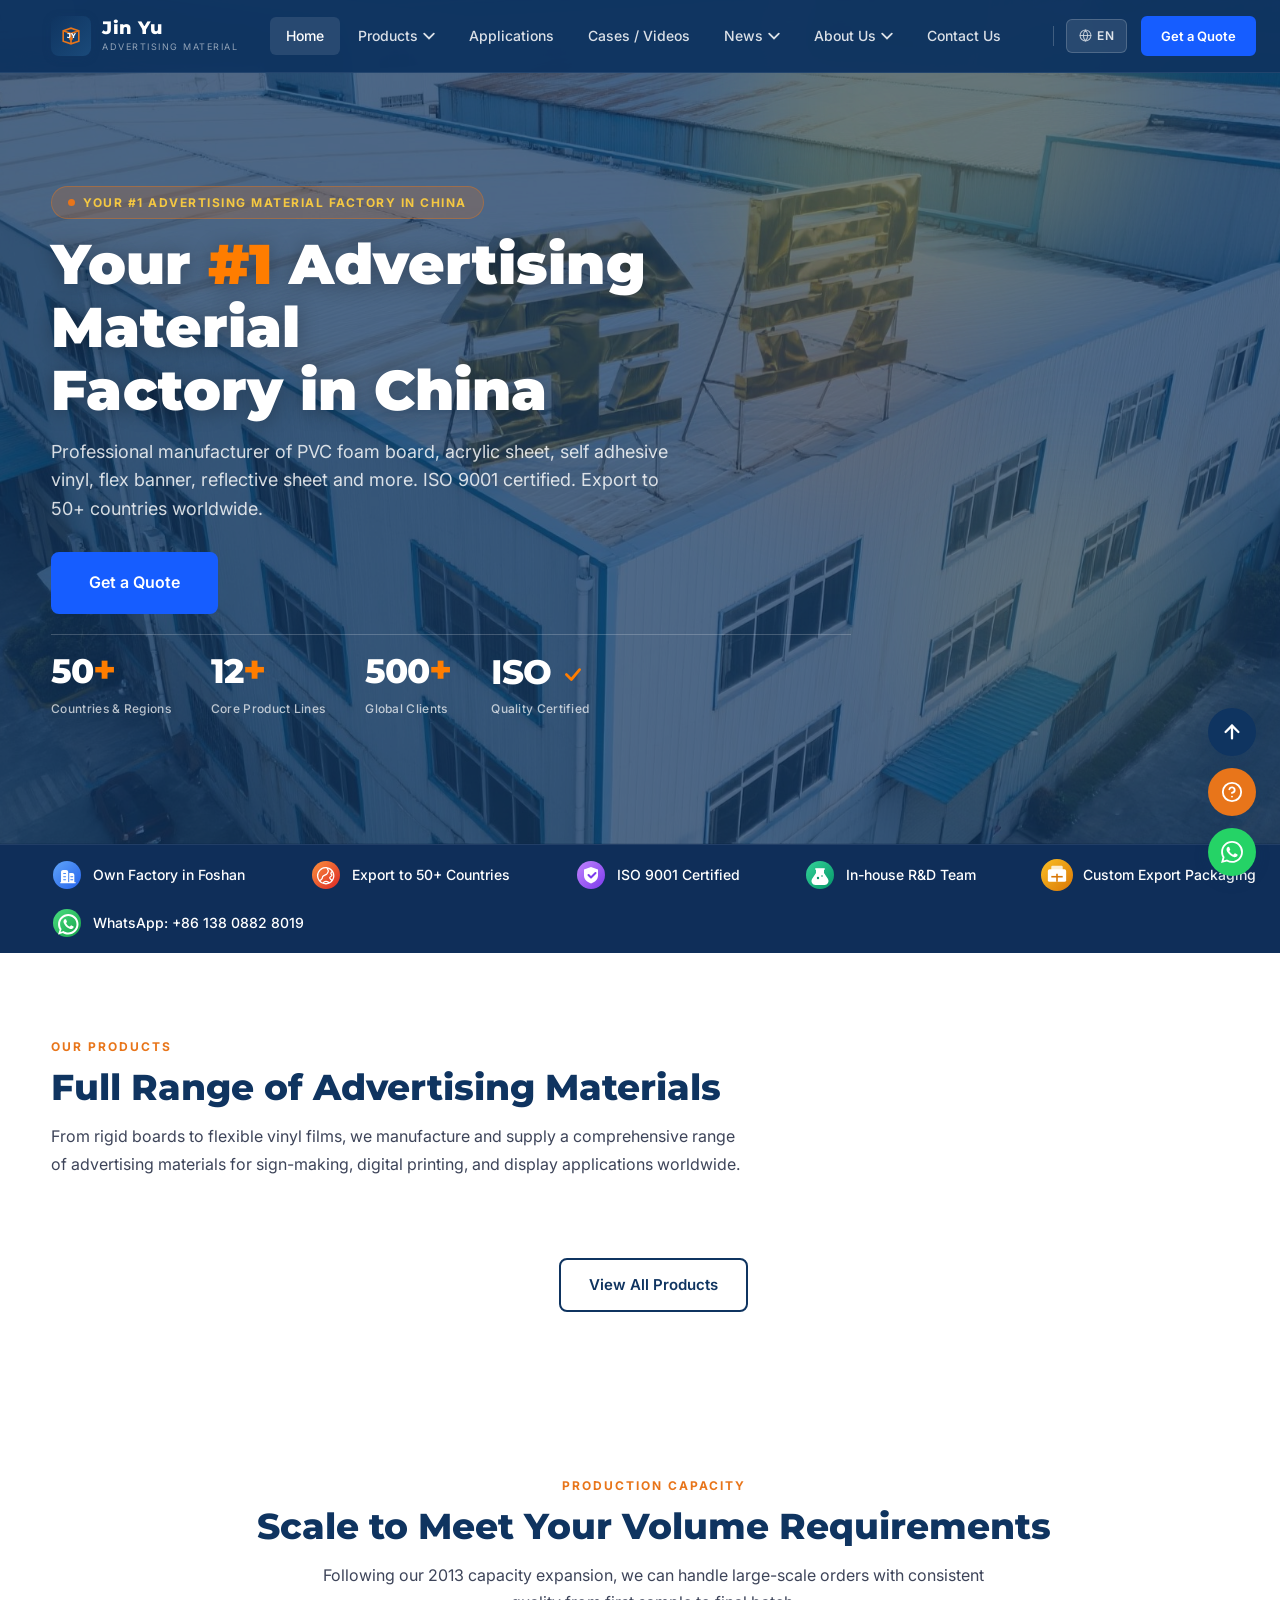
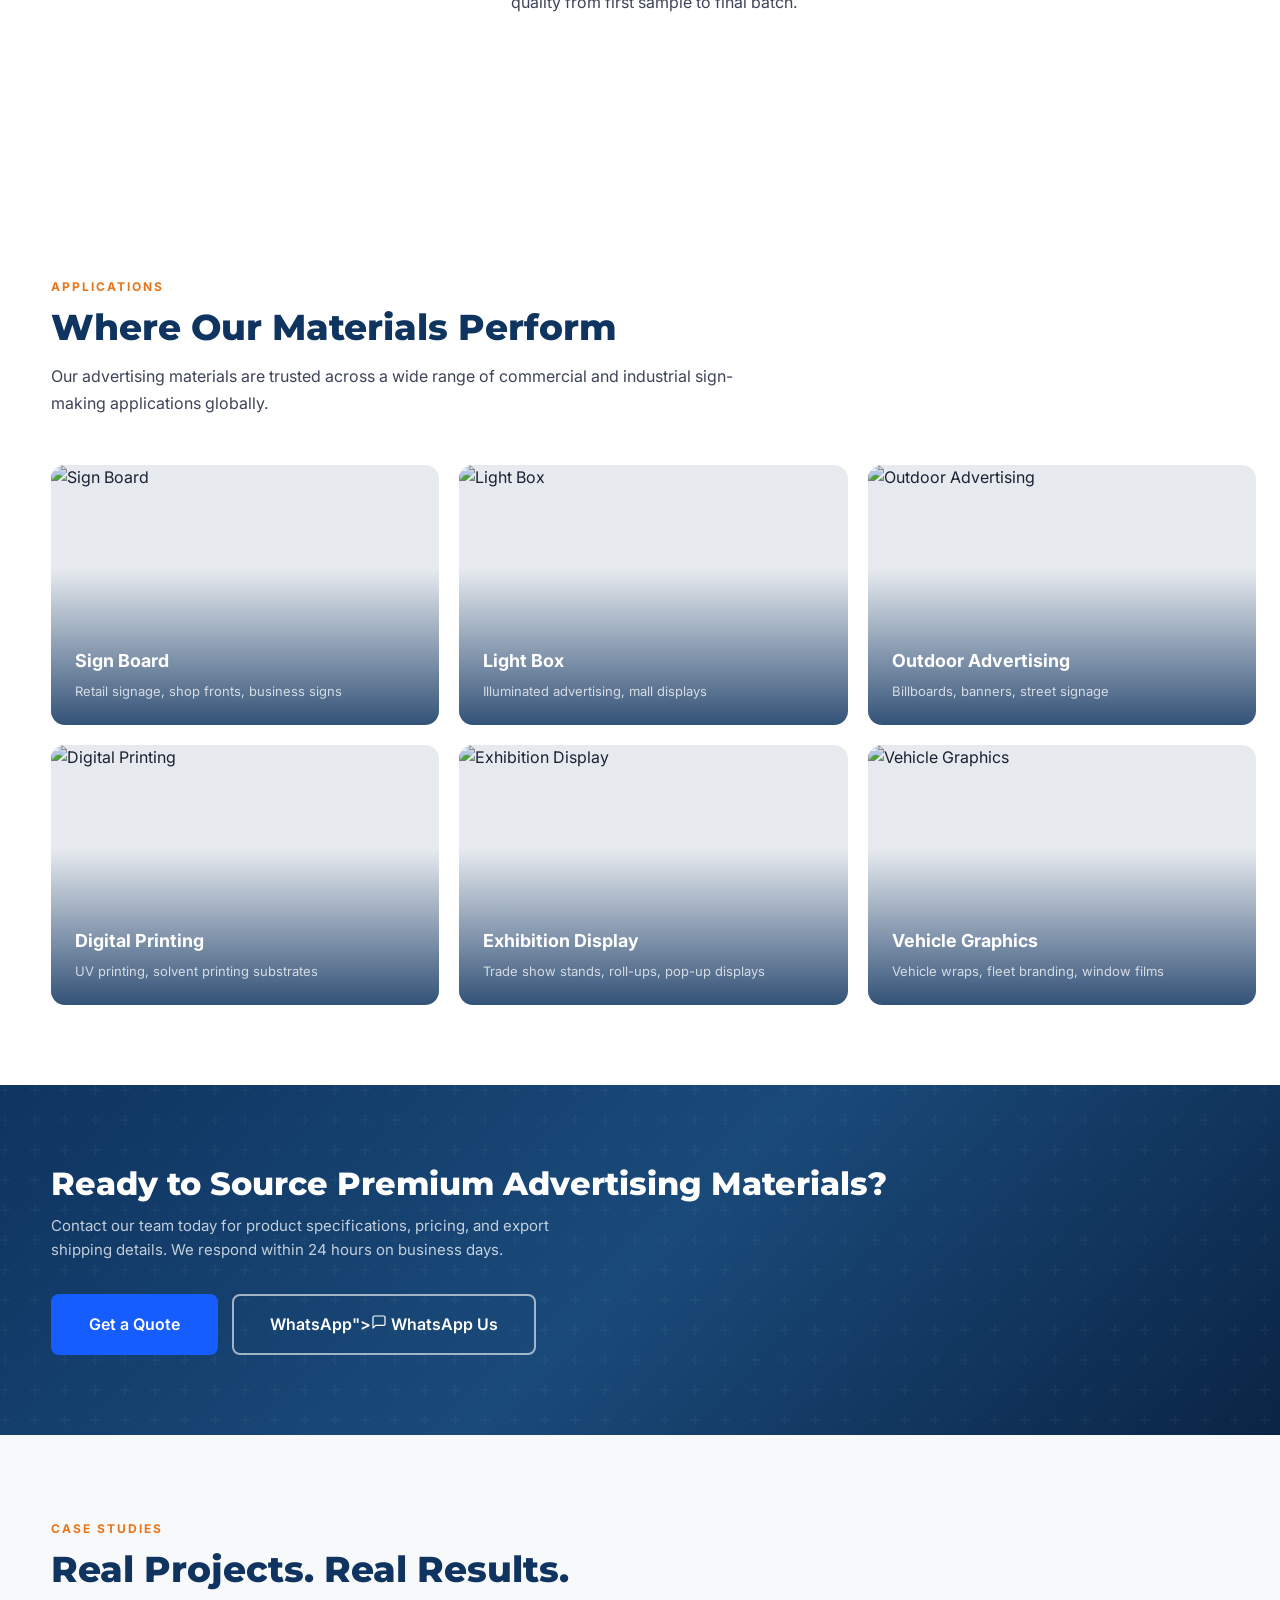
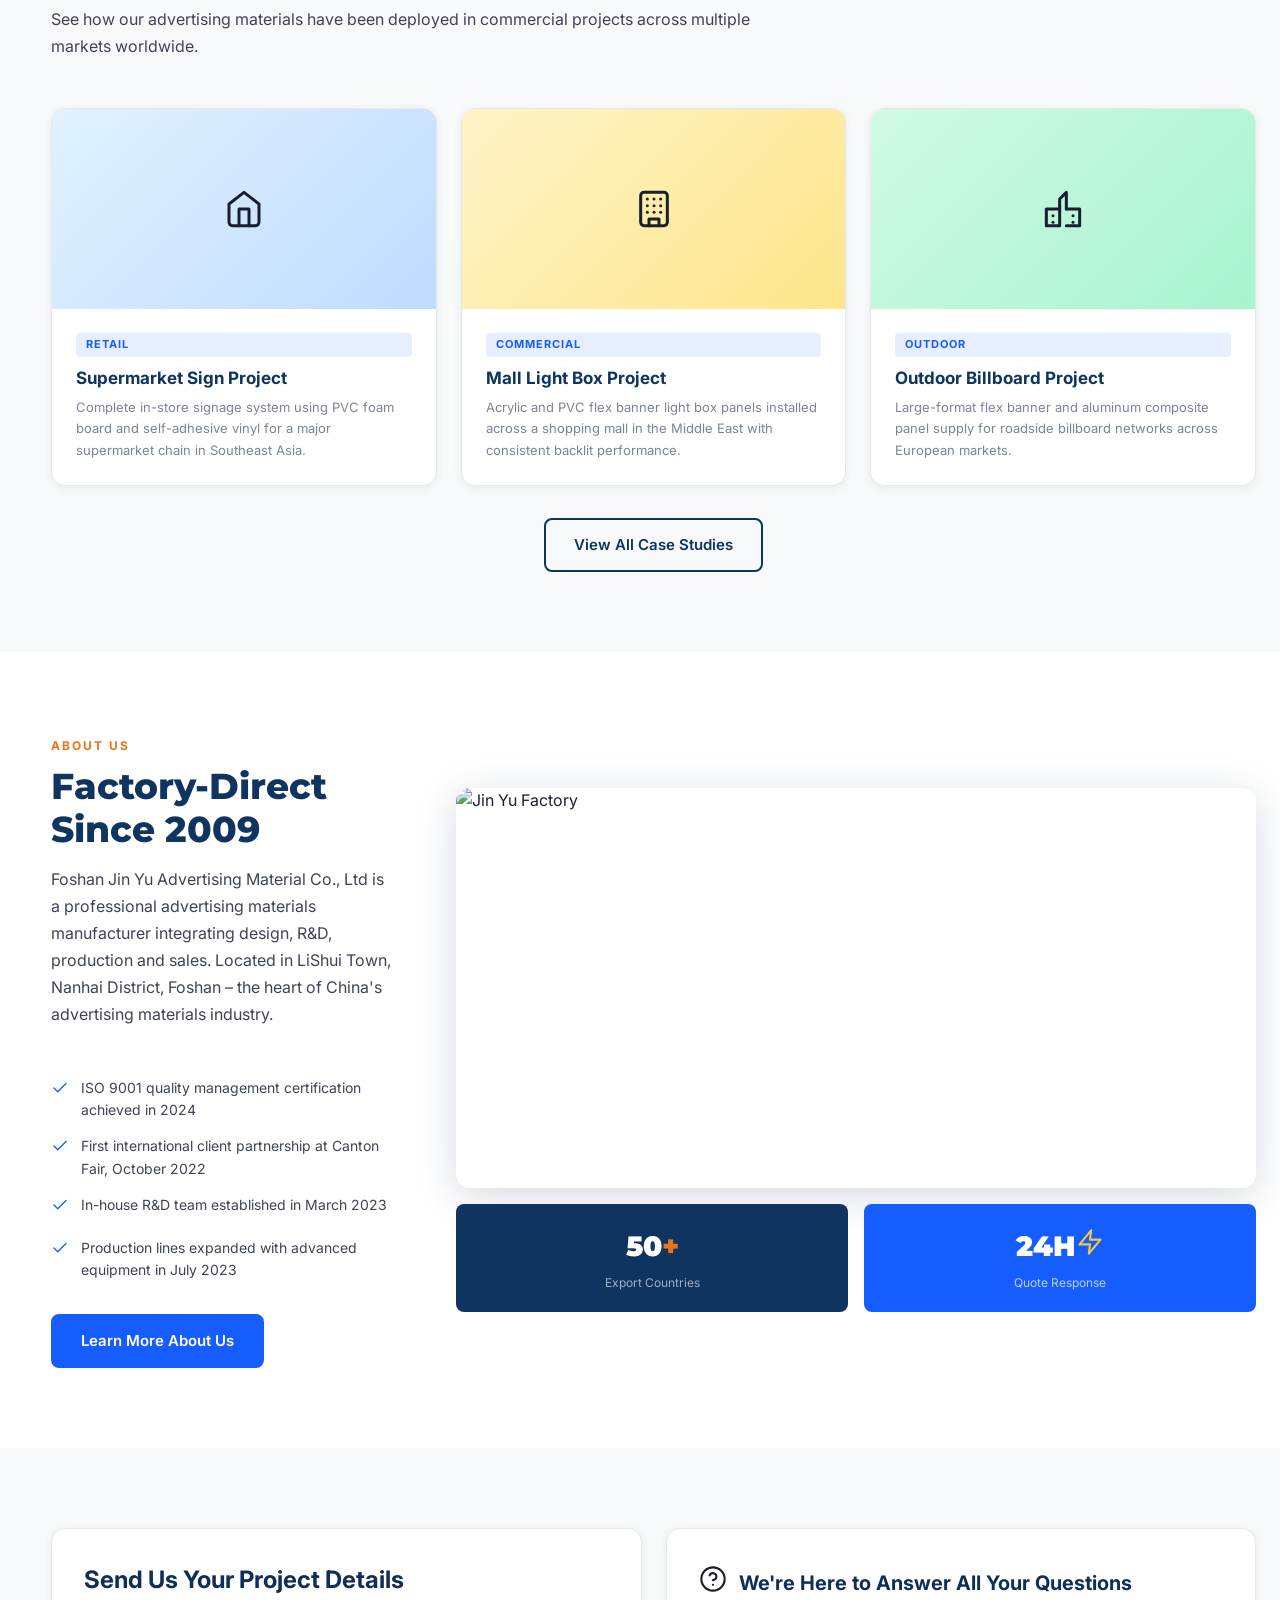
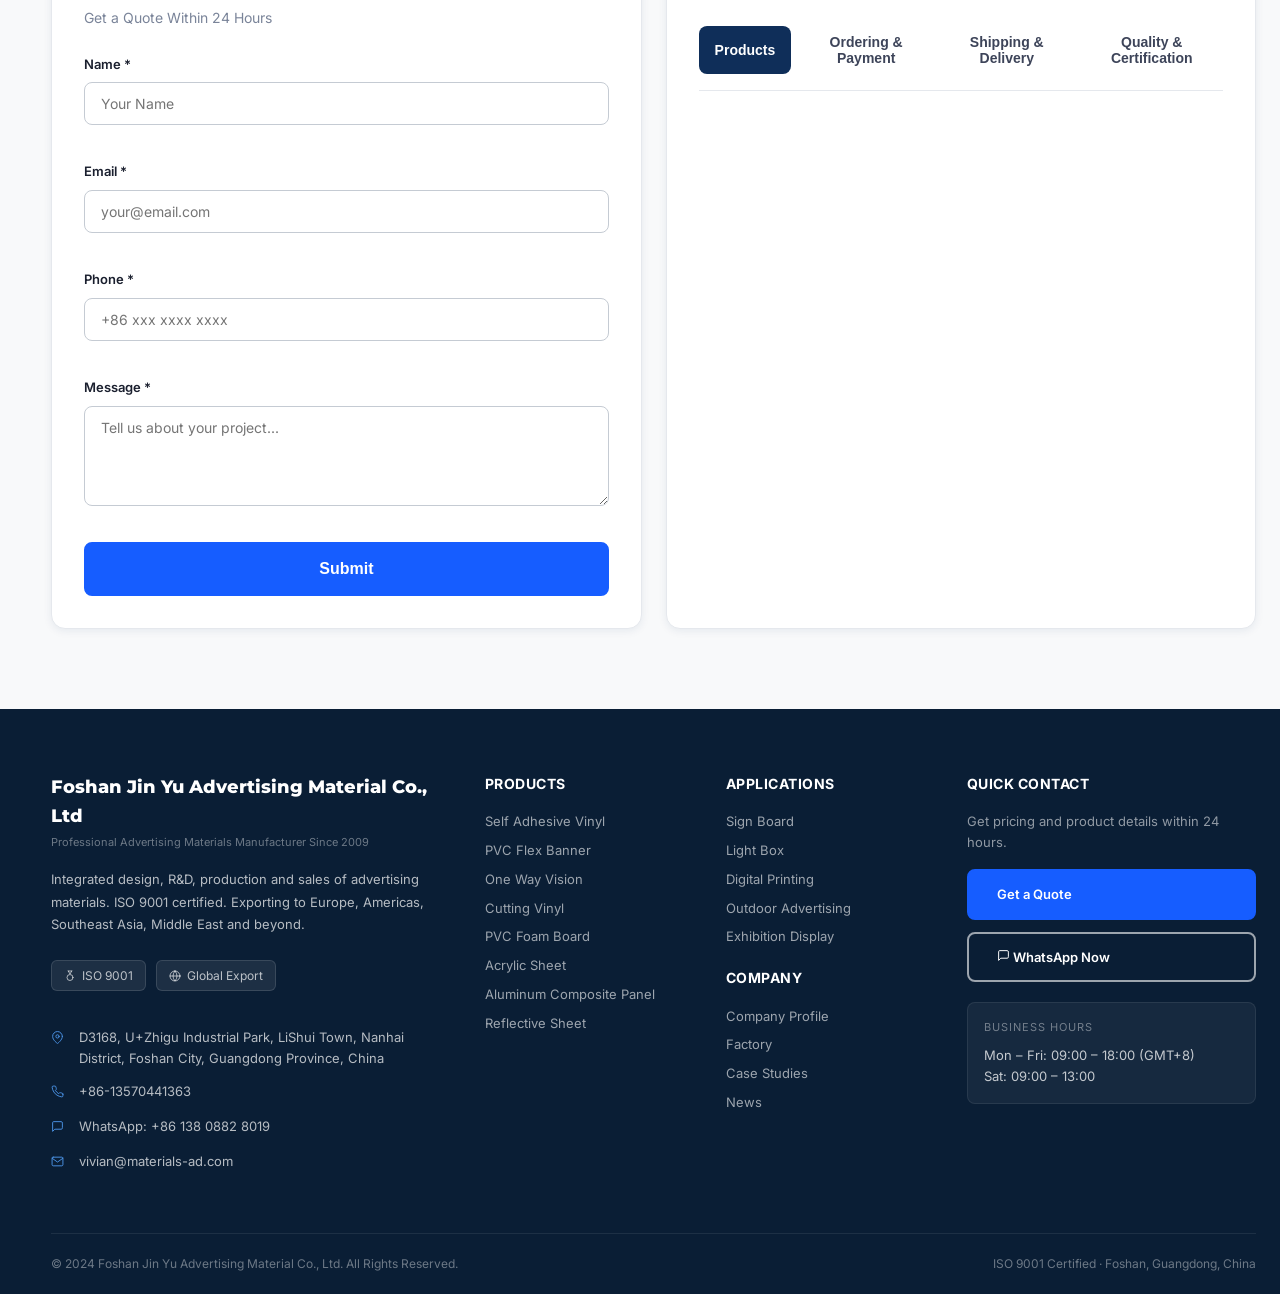
==== commit ffc4f6ea: "修复问题" ====
--- a/index.html
+++ b/index.html
@@ -191,51 +191,16 @@
 </section>
 
 <!-- ========== WHY CHOOSE US ========== -->
-<section class="section bg-light">
+<!-- PRODUCTION CAPACITY -->
+<section class="section" id="production-capacity">
   <div class="container">
-    <div class="section-header">
-      <div class="label" data-i18n="home.whyChoose.label" data-i18n-vi="Tại sao chọn chúng tôi">Why Choose Us</div>
-      <h2 data-i18n="home.whyChoose.title" data-i18n-vi="Đối tác vật liệu quảng cáo đáng tin cậy của bạn">Your Reliable Advertising Material Partner</h2>
-      <p data-i18n="home.whyChoose.subtitle" data-i18n-vi="Chúng tôi kết hợp sự xuất sắc trong sản xuất với chuyên môn thương mại toàn cầu để cung cấp chất lượng nhất quán và giá cả cạnh tranh cho ngườ mua B2B trên toàn thế giới.">We combine manufacturing excellence with global trade expertise to deliver consistent quality and competitive pricing for B2B buyers worldwide.</p>
-    </div>
-    <div class="grid-3" id="whyChooseUsGrid">
-      <div class="feature-card">
-        <!-- 工厂：蓝色渐变 -->
-        <div class="feature-icon"><svg xmlns="http://www.w3.org/2000/svg" width="48" height="48" viewBox="0 0 48 48"><defs><linearGradient id="g1" x1="0%" y1="0%" x2="100%" y2="100%"><stop offset="0%" stop-color="#60a5fa"/><stop offset="100%" stop-color="#2563eb"/></linearGradient></defs><circle cx="24" cy="24" r="24" fill="url(#g1)"/><g transform="translate(12,13) scale(0.024)"><path d="M928 832L896 832L896 384c0-70.4-57.6-128-128-128L576 256L576 800c0 17.92-14.08 32-32 32S512 817.92 512 800L512 192c0-70.4-57.6-128-128-128L192 64C121.6 64 64 121.6 64 192L64 832L32 832C14.08 832 0 846.08 0 864C0 881.92 14.08 896 32 896L960 896C977.92 896 992 881.92 992 864C992 846.08 977.92 832 960 832zM352 704L224 704C206.08 704 192 689.92 192 672C192 654.08 206.08 640 224 640L352 640C369.92 640 384 654.08 384 672C384 689.92 369.92 704 352 704zM352 512L224 512C206.08 512 192 497.92 192 480C192 462.08 206.08 448 224 448L352 448C369.92 448 384 462.08 384 480C384 497.92 369.92 512 352 512zM352 320L224 320C206.08 320 192 305.92 192 288C192 270.08 206.08 256 224 256L352 256C369.92 256 384 270.08 384 288C384 305.92 369.92 320 352 320zM800 704L672 704C654.08 704 640 689.92 640 672C640 654.08 654.08 640 672 640L800 640C817.92 640 832 654.08 832 672C832 689.92 817.92 704 800 704zM800 512L672 512C654.08 512 640 497.92 640 480C640 462.08 654.08 448 672 448L800 448C817.92 448 832 462.08 832 480C832 497.92 817.92 512 800 512z" fill="#fff"/></g></svg></div>
-        <h3 data-i18n="home.why.factory.title" data-i18n-vi="Sản xuất tại nhà máy riêng">Own Factory Production</h3>
-        <p data-i18n="home.why.factory.desc" data-i18n-vi="Sản xuất tích hợp dọc tại Foshan – từ mua nguyên liệu thô đến thành phẩm. Kiểm soát chất lượng đầy đủ ở mọi công đoạn.">Vertically integrated manufacturing in Foshan – from raw material procurement to finished product. Full quality control at every stage.</p>
-      </div>
-      <div class="feature-card">
-        <!-- R&D：绿色渐变 -->
-        <div class="feature-icon"><svg xmlns="http://www.w3.org/2000/svg" width="48" height="48" viewBox="0 0 48 48"><defs><linearGradient id="g2" x1="0%" y1="0%" x2="100%" y2="100%"><stop offset="0%" stop-color="#34d399"/><stop offset="100%" stop-color="#059669"/></linearGradient></defs><circle cx="24" cy="24" r="24" fill="url(#g2)"/><path d="M18 14h12v6l5 8a5 5 0 0 1-4.33 7.5H17.33A5 5 0 0 1 13 28l5-8V14z" fill="#fff"/><rect x="16" y="12" width="16" height="3" rx="1.5" fill="#fff" opacity="0.8"/><circle cx="20" cy="30" r="1.5" fill="#059669"/><circle cx="24" cy="32" r="1.2" fill="#059669"/><circle cx="28" cy="29" r="1" fill="#059669"/></svg></div>
-        <h3 data-i18n="home.why.rd.title" data-i18n-vi="Đội ngũ R&D nội bộ">In-house R&D Team</h3>
-        <p data-i18n="home.why.rd.desc" data-i18n-vi="Đội ngũ R&D chuyên dụng được thành lập năm 2023. Liên tục đổi mới sản phẩm và công thức tùy chỉnh để đáp ứng yêu cầu thị trường cụ thể của bạn.">Dedicated R&D team established in 2023. Continuous product innovation and custom formulation to meet your specific market requirements.</p>
-      </div>
-      <div class="feature-card">
-        <!-- ISO：紫色渐变 -->
-        <div class="feature-icon"><svg xmlns="http://www.w3.org/2000/svg" width="48" height="48" viewBox="0 0 48 48"><defs><linearGradient id="g3" x1="0%" y1="0%" x2="100%" y2="100%"><stop offset="0%" stop-color="#c084fc"/><stop offset="100%" stop-color="#7c3aed"/></linearGradient></defs><circle cx="24" cy="24" r="24" fill="url(#g3)"/><path d="M24 10l12 4.5v11c0 6-4.5 11.5-12 13.5-7.5-2-12-7.5-12-13.5v-11L24 10z" fill="#fff"/><path d="M19 24l3.5 3.5 6.5-6.5" stroke="#7c3aed" stroke-width="3" stroke-linecap="round" stroke-linejoin="round" fill="none"/></svg></div>
-        <h3 data-i18n="home.why.iso.title" data-i18n-vi="Chứng nhận ISO 9001">ISO 9001 Certified</h3>
-        <p data-i18n="home.why.iso.desc" data-i18n-vi="Đạt chứng nhận quản lý chất lượng ISO 9001 vào năm 2024. Quy trình tiêu chuẩn hóa đảm bảo chất lượng sản phẩm nhất quán từng đợt.">Achieved ISO 9001 quality management certification in 2024. Standardized processes ensure consistent product quality batch after batch.</p>
-      </div>
-      <div class="feature-card">
-        <!-- 全球出口：橙红渐变 -->
-        <div class="feature-icon"><svg xmlns="http://www.w3.org/2000/svg" width="48" height="48" viewBox="0 0 48 48"><defs><linearGradient id="g4" x1="0%" y1="0%" x2="100%" y2="100%"><stop offset="0%" stop-color="#fb923c"/><stop offset="100%" stop-color="#dc2626"/></linearGradient></defs><circle cx="24" cy="24" r="24" fill="url(#g4)"/><g transform="translate(9,10) scale(0.028)"><path d="M595.21 7.42a38.11 38.11 0 0 0-13.3-2.05A529.22 529.22 0 0 0 511.57 0 511.57 511.57 0 0 0 98.48 812.12a31.46 31.46 0 0 0 6.14 7.93A511.57 511.57 0 1 0 595.21 7.42zM76.74 511.57A434.83 434.83 0 0 1 511.57 76.74a381.89 381.89 0 0 1 45.53 2.56l61.9 129.43a69.57 69.57 0 0 1-2.3 64.2l-58.32 102.31a69.06 69.06 0 0 1-29.16 27.62L361.94 486A145.03 145.03 0 0 0 281.36 616.44a69.06 69.06 0 0 1-13.81 41.44l-35.55 47.58a68.81 68.81 0 0 1-32.48 23.79l-52.69 18.16A430.74 430.74 0 0 1 76.74 511.57z m434.83 434.83a427.93 427.93 0 0 1-104.62-13.3 179.05 179.05 0 0 1 123.8-53.46 248.11 248.11 0 0 1 118.94 43A433.3 433.3 0 0 1 511.57 946.4z m218.95-59.6c-32.48-25.58-114.85-82.87-198.74-83.9h-3.07a267.3 267.3 0 0 0-200.79 102.31 434.83 434.83 0 0 1-130.71-94.13l27.62-9.46a147.84 147.84 0 0 0 68.55-51.16l35.55-47.58A147.33 147.33 0 0 0 358.1 616.44a68.55 68.55 0 0 1 38.37-61.9l166.26-83.64a144.52 144.52 0 0 0 61.39-58.06l58.32-102.31a145.8 145.8 0 0 0 5.12-135.05l-35.81-75.2a434.83 434.83 0 0 1 202.58 145.54 181.35 181.35 0 0 0-71.88 102.31 115.87 115.87 0 0 0 45.02 117.15c9.46 8.19 12.53 14.32 12.28 16.63s-11.25 20.72-48.09 40.41c-61.13 32.74-74.94 73.67-76.74 102.31-2.81 84.66 105.38 154.75 117.66 162.42A48.34 48.34 0 0 0 844.09 792.93a439.69 439.69 0 0 1-113.57 93.87z m166.26-576.03a430.74 430.74 0 0 1-11.77 422.3 39.14 39.14 0 0 0-10.49-9.98c-33.51-20.97-81.6-65.74-81.6-94.64 0-15.35 19.44-28.65 35.55-37.09 55.25-29.67 83.9-62.41 87.99-100.01A93.36 93.36 0 0 0 877.6 409.26c-16.37-14.07-23.28-27.88-19.95-41.18a102.31 102.31 0 0 1 39.14-57.3z" fill="#fff"/></g></svg></div>
-        <h3 data-i18n="home.why.export.title" data-i18n-vi="Kinh nghiệm xuất khẩu toàn cầu">Global Export Experience</h3>
-        <p data-i18n="home.why.export.desc" data-i18n-vi="Xuất khẩu đến châu Âu, châu Mỹ, Đông Nam Á và Trung Đông từ năm 2022. Chúng tôi hiểu rõ tuân thủ, tài liệu và logistics.">Exporting to Europe, Americas, Southeast Asia, and the Middle East since 2022. We understand compliance, documentation and logistics.</p>
-      </div>
-      <div class="feature-card">
-        <!-- 定制：青蓝渐变 -->
-        <div class="feature-icon"><svg xmlns="http://www.w3.org/2000/svg" width="48" height="48" viewBox="0 0 48 48"><defs><linearGradient id="g5" x1="0%" y1="0%" x2="100%" y2="100%"><stop offset="0%" stop-color="#38bdf8"/><stop offset="100%" stop-color="#0891b2"/></linearGradient></defs><circle cx="24" cy="24" r="24" fill="url(#g5)"/><g transform="translate(9,10) scale(0.028)"><path d="M119.98 896.77L383.26 823L410.49 795.72L225.16 610.38L197.63 637.86L119.98 896.77Z" fill="#fff"/><path d="M256.04 579.49L441.41 764.85L803.67 402.54L618.33 217.2L256.04 579.49Z" fill="#fff"/><path d="M887.29 208.14l-74.57-74.57c-42.66-42.66-68.11-42.66-110.75 0l-52.73 52.77 185.34 185.32 52.73-52.75C929.95 276.24 929.95 250.8 887.29 208.14z" fill="#fff"/><path d="M380.13 138.83c-42.66-42.66-68.13-42.66-110.79 0L93.05 315.1l-30.88-30.89 185.34-185.34c42.66-42.66 111.79-42.66 154.45 0l102.09 102.1-30.88 30.88L380.13 138.83z" fill="#fff"/><path d="M170.26 330.57L232.06 268.77L262.97 299.66L201.17 361.45L197.5 357.78L232.04 392.36L324.69 299.66L355.6 330.57L262.94 423.23L272.38 432.66L241.47 463.55L93.03 315.1L123.94 284.22L170.26 330.57Z" fill="#fff"/><path d="M602.76 763.04l92.66 92.66 46.35 46.35 145.39-145.43c42.66-42.66 42.66-68.13 0-110.79l-97.51-97.51 30.88-30.89L927.11 624.01c42.66 42.66 42.66 111.79 0 154.45L772.66 932.91l-30.89 30.89-30.88-30.89L557.96 779.99l30.89-30.89L602.76 763.04z" fill="#fff"/><path d="M726.33 701.27L633.67 793.92L602.76 763.04L695.42 670.34L726.33 701.27Z" fill="#fff"/><path d="M741.77 747.57L772.66 778.48L695.44 855.7L664.56 824.79L741.77 747.57Z" fill="#fff"/></g></svg></div>
-        <h3 data-i18n="home.why.custom.title" data-i18n-vi="Tùy chỉnh đầy đủ">Full Customization</h3>
-        <p data-i18n="home.why.custom.desc" data-i18n-vi="Có sẵn kích thước, màu sắc, độ dày, bề mặt hoàn thiện và thương hiệu OEM tùy chỉnh. Chúng tôi làm việc chặt chẽ với khách hàng trong phát triển sản phẩm.">Custom sizes, colors, thickness, surface finish, and OEM branding available. We work closely with clients on product development.</p>
-      </div>
-      <div class="feature-card">
-        <!-- 包装：金黄渐变 -->
-        <div class="feature-icon"><svg xmlns="http://www.w3.org/2000/svg" width="48" height="48" viewBox="0 0 48 48"><defs><linearGradient id="g6" x1="0%" y1="0%" x2="100%" y2="100%"><stop offset="0%" stop-color="#fbbf24"/><stop offset="100%" stop-color="#d97706"/></linearGradient></defs><circle cx="24" cy="24" r="24" fill="url(#g6)"/><rect x="12" y="16" width="24" height="18" rx="2" fill="#fff"/><rect x="16" y="12" width="16" height="6" rx="2" fill="#fff" opacity="0.8"/><line x1="24" y1="21" x2="24" y2="34" stroke="#d97706" stroke-width="2"/><line x1="16" y1="25" x2="32" y2="25" stroke="#d97706" stroke-width="2"/></svg></div>
-        <h3 data-i18n="home.why.pack.title" data-i18n-vi="Đóng gói cấp xuất khẩu">Export-grade Packaging</h3>
-        <p data-i18n="home.why.pack.desc" data-i18n-vi="Sản phẩm được đóng gói theo tiêu chuẩn vận chuyển quốc tế. Thùng carton, pallet và bảo vệ chống ẩm đảm bảo giao hàng an toàn trên toàn thế giới.">Products are packed to international shipping standards. Cartons, pallets, and moisture protection ensure safe delivery worldwide.</p>
-      </div>
-    </div>
+    <div class="section-header center">
+      <div class="label" id="abt-production-capacity-label" data-i18n="about_page.productionCapacity">Production Capacity</div>
+      <h2 id="abt-scale-title" data-i18n="about_page.scaleTitle">Scale to Meet Your Volume Requirements</h2>
+      <p id="abt-scale-desc" data-i18n="about_page.scaleDesc">Following our 2013 capacity expansion, we can handle large-scale orders with consistent quality from first sample to final batch.</p>
+    </div>
+    <div id="capacity-grid-1" class="grid-3" style="margin-bottom:48px;"></div>
+    <div id="capacity-grid-2" class="grid-3"></div>
   </div>
 </section>
 
@@ -1122,11 +1087,55 @@
       var resp = await fetch('/api/about?_=' + Date.now());
       if (!resp.ok) return;
       var json = await resp.json();
-      var imgUrl = (json.data || {}).timeline_image;
+      var d = json.data || {};
+      var lang = (window.i18n && window.i18n.currentLang) || localStorage.getItem('jinyu_lang') || localStorage.getItem('lang') || 'en';
+      
+      var imgUrl = d.timeline_image;
       if (imgUrl) {
         var img = document.getElementById('aboutMainImage');
         if (img) img.src = imgUrl;
       }
+      
+      var capacityCardsKey = lang === 'en' ? 'capacity_cards' : ('capacity_cards_' + lang);
+      var capacityCards = d[capacityCardsKey] || d.capacity_cards || [];
+      if (!Array.isArray(capacityCards)) capacityCards = [];
+      
+      var activeCards = capacityCards.filter(function(card) {
+        return card.is_active !== false && card.status !== 'inactive';
+      }).slice(0, 6);
+      
+      var icons = [
+        `<svg xmlns="http://www.w3.org/2000/svg" width="48" height="48" viewBox="0 0 48 48"><defs><linearGradient id="g1" x1="0%" y1="0%" x2="100%" y2="100%"><stop offset="0%" stop-color="#60a5fa"/><stop offset="100%" stop-color="#2563eb"/></linearGradient></defs><circle cx="24" cy="24" r="24" fill="url(#g1)"/><g transform="translate(12,13) scale(0.024)"><path d="M928 832L896 832L896 384c0-70.4-57.6-128-128-128L576 256L576 800c0 17.92-14.08 32-32 32S512 817.92 512 800L512 192c0-70.4-57.6-128-128-128L192 64C121.6 64 64 121.6 64 192L64 832L32 832C14.08 832 0 846.08 0 864C0 881.92 14.08 896 32 896L960 896C977.92 896 992 881.92 992 864C992 846.08 977.92 832 960 832zM352 704L224 704C206.08 704 192 689.92 192 672C192 654.08 206.08 640 224 640L352 640C369.92 640 384 654.08 384 672C384 689.92 369.92 704 352 704zM352 512L224 512C206.08 512 192 497.92 192 480C192 462.08 206.08 448 224 448L352 448C369.92 448 384 462.08 384 480C384 497.92 369.92 512 352 512zM352 320L224 320C206.08 320 192 305.92 192 288C192 270.08 206.08 256 224 256L352 256C369.92 256 384 270.08 384 288C384 305.92 369.92 320 352 320zM800 704L672 704C654.08 704 640 689.92 640 672C640 654.08 654.08 640 672 640L800 640C817.92 640 832 654.08 832 672C832 689.92 817.92 704 800 704zM800 512L672 512C654.08 512 640 497.92 640 480C640 462.08 654.08 448 672 448L800 448C817.92 448 832 462.08 832 480C832 497.92 817.92 512 800 512z" fill="#fff"/></g></svg>`,
+        `<svg xmlns="http://www.w3.org/2000/svg" width="48" height="48" viewBox="0 0 48 48"><defs><linearGradient id="g2" x1="0%" y1="0%" x2="100%" y2="100%"><stop offset="0%" stop-color="#34d399"/><stop offset="100%" stop-color="#059669"/></linearGradient></defs><circle cx="24" cy="24" r="24" fill="url(#g2)"/><path d="M18 14h12v6l5 8a5 5 0 0 1-4.33 7.5H17.33A5 5 0 0 1 13 28l5-8V14z" fill="#fff"/><rect x="16" y="12" width="16" height="3" rx="1.5" fill="#fff" opacity="0.8"/><circle cx="20" cy="30" r="1.5" fill="#059669"/><circle cx="24" cy="32" r="1.2" fill="#059669"/><circle cx="28" cy="29" r="1" fill="#059669"/></svg>`,
+        `<svg xmlns="http://www.w3.org/2000/svg" width="48" height="48" viewBox="0 0 48 48"><defs><linearGradient id="g3" x1="0%" y1="0%" x2="100%" y2="100%"><stop offset="0%" stop-color="#c084fc"/><stop offset="100%" stop-color="#7c3aed"/></linearGradient></defs><circle cx="24" cy="24" r="24" fill="url(#g3)"/><path d="M24 10l12 4.5v11c0 6-4.5 11.5-12 13.5-7.5-2-12-7.5-12-13.5v-11L24 10z" fill="#fff"/><path d="M19 24l3.5 3.5 6.5-6.5" stroke="#7c3aed" stroke-width="3" stroke-linecap="round" stroke-linejoin="round" fill="none"/></svg>`,
+        `<svg xmlns="http://www.w3.org/2000/svg" width="48" height="48" viewBox="0 0 48 48"><defs><linearGradient id="g4" x1="0%" y1="0%" x2="100%" y2="100%"><stop offset="0%" stop-color="#fb923c"/><stop offset="100%" stop-color="#dc2626"/></linearGradient></defs><circle cx="24" cy="24" r="24" fill="url(#g4)"/><g transform="translate(9,10) scale(0.028)"><path d="M595.21 7.42a38.11 38.11 0 0 0-13.3-2.05A529.22 529.22 0 0 0 511.57 0 511.57 511.57 0 0 0 98.48 812.12a31.46 31.46 0 0 0 6.14 7.93A511.57 511.57 0 1 0 595.21 7.42zM76.74 511.57A434.83 434.83 0 0 1 511.57 76.74a381.89 381.89 0 0 1 45.53 2.56l61.9 129.43a69.57 0 0 1-2.3 64.2l-58.32 102.31a69.06 69.06 0 0 1-29.16 27.62L361.94 486A145.03 145.03 0 0 0 281.36 616.44a69.06 69.06 0 0 1-13.81 41.44l-35.55 47.58a68.81 68.81 0 0 1-32.48 23.79l-52.69 18.16A430.74 430.74 0 0 1 76.74 511.57z m434.83 434.83a427.93 427.93 0 0 1-104.62-13.3 179.05 179.05 0 0 1 123.8-53.46 248.11 248.11 0 0 1 118.94 43A433.3 433.3 0 0 1 511.57 946.4z m218.95-59.6c-32.48-25.58-114.85-82.87-198.74-83.9h-3.07a267.3 267.3 0 0 0-200.79 102.31 434.83 434.83 0 0 1-130.71-94.13l27.62-9.46a147.84 147.84 0 0 0 68.55-51.16l35.55-47.58A147.33 147.33 0 0 0 358.1 616.44a68.55 68.55 0 0 1 38.37-61.9l166.26-83.64a144.52 144.52 0 0 0 61.39-58.06l58.32-102.31a145.8 145.8 0 0 0 5.12-135.05l-35.81-75.2a434.83 434.83 0 0 1 202.58 145.54 181.35 181.35 0 0 0-71.88 102.31 115.87 115.87 0 0 0 45.02 117.15c9.46 8.19 12.53 14.32 12.28 16.63s-11.25 20.72-48.09 40.41c-61.13 32.74-74.94 73.67-76.74 102.31-2.81 84.66 105.38 154.75 117.66 162.42A48.34 48.34 0 0 0 844.09 792.93a439.69 439.69 0 0 1-113.57 93.87z m166.26-576.03a430.74 0 0 1-11.77 422.3 39.14 39.14 0 0 0-10.49-9.98c-33.51-20.97-81.6-65.74-81.6-94.64 0-15.35 19.44-28.65 35.55-37.09 55.25-29.67 83.9-62.41 87.99-100.01A93.36 93.36 0 0 0 877.6 409.26c-16.37-14.07-23.28-27.88-19.95-41.18a102.31 102.31 0 0 1 39.14-57.3z" fill="#fff"/></g></svg>`,
+        `<svg xmlns="http://www.w3.org/2000/svg" width="48" height="48" viewBox="0 0 48 48"><defs><linearGradient id="g5" x1="0%" y1="0%" x2="100%" y2="100%"><stop offset="0%" stop-color="#38bdf8"/><stop offset="100%" stop-color="#0891b2"/></linearGradient></defs><circle cx="24" cy="24" r="24" fill="url(#g5)"/><g transform="translate(9,10) scale(0.028)"><path d="M119.98 896.77L383.26 823L410.49 795.72L225.16 610.38L197.63 637.86L119.98 896.77Z" fill="#fff"/><path d="M256.04 579.49L441.41 764.85L803.67 402.54L618.33 217.2L256.04 579.49Z" fill="#fff"/><path d="M887.29 208.14l-74.57-74.57c-42.66-42.66-68.11-42.66-110.75 0l-52.73 52.77 185.34 185.32 52.73-52.75C929.95 276.24 929.95 250.8 887.29 208.14z" fill="#fff"/><path d="M380.13 138.83c-42.66-42.66-68.13-42.66-110.79 0L93.05 315.1l-30.88-30.89 185.34-185.34c42.66-42.66 111.79-42.66 154.45 0l102.09 102.1-30.88 30.88L380.13 138.83z" fill="#fff"/><path d="M170.26 330.57L232.06 268.77L262.97 299.66L201.17 361.45L197.5 357.78L232.04 392.36L324.69 299.66L355.6 330.57L262.94 423.23L272.38 432.66L241.47 463.55L93.03 315.1L123.94 284.22L170.26 330.57Z" fill="#fff"/><path d="M602.76 763.04l92.66 92.66 46.35 46.35 145.39-145.43c42.66-42.66 42.66-68.13 0-110.79l-97.51-97.51 30.88-30.89L927.11 624.01c42.66 42.66 42.66 111.79 0 154.45L772.66 932.91l-30.89 30.89-30.88-30.89L557.96 779.99l30.89-30.89L602.76 763.04z" fill="#fff"/><path d="M726.33 701.27L633.67 793.92L602.76 763.04L695.42 670.34L726.33 701.27Z" fill="#fff"/><path d="M741.77 747.57L772.66 778.48L695.44 855.7L664.56 824.79L741.77 747.57Z" fill="#fff"/></g></svg>`,
+        `<svg xmlns="http://www.w3.org/2000/svg" width="48" height="48" viewBox="0 0 48 48"><defs><linearGradient id="g6" x1="0%" y1="0%" x2="100%" y2="100%"><stop offset="0%" stop-color="#fbbf24"/><stop offset="100%" stop-color="#d97706"/></linearGradient></defs><circle cx="24" cy="24" r="24" fill="url(#g6)"/><rect x="12" y="16" width="24" height="18" rx="2" fill="#fff"/><rect x="16" y="12" width="16" height="6" rx="2" fill="#fff" opacity="0.8"/><line x1="24" y1="21" x2="24" y2="34" stroke="#d97706" stroke-width="2"/><line x1="16" y1="25" x2="32" y2="25" stroke="#d97706" stroke-width="2"/></svg>`
+      ];
+      
+      var grid1 = document.getElementById('capacity-grid-1');
+      var grid2 = document.getElementById('capacity-grid-2');
+      if (grid1) grid1.innerHTML = '';
+      if (grid2) grid2.innerHTML = '';
+      
+      activeCards.forEach(function(card, i) {
+        var titleField = lang === 'en' ? 'title' : ('title_' + lang);
+        var descField = lang === 'en' ? 'desc' : ('desc_' + lang);
+        var title = card[titleField] || card.title || '';
+        var desc = card[descField] || card.desc || '';
+        
+        var cardHtml = '<div class="feature-card"' + (i < 3 ? ' style="text-align:center;"' : '') + '>' +
+          '<div class="feature-icon"' + (i < 3 ? ' style="margin:0 auto 14px;"' : '') + '>' + (icons[i] || icons[0]) + '</div>' +
+          '<h3>' + title + '</h3>' +
+          '<p>' + desc + '</p>' +
+        '</div>';
+        
+        if (i < 3 && grid1) {
+          grid1.innerHTML += cardHtml;
+        } else if (grid2) {
+          grid2.innerHTML += cardHtml;
+        }
+      });
     } catch(e) { console.error('[AboutImg]', e); }
   }
   loadAboutFromAPI();
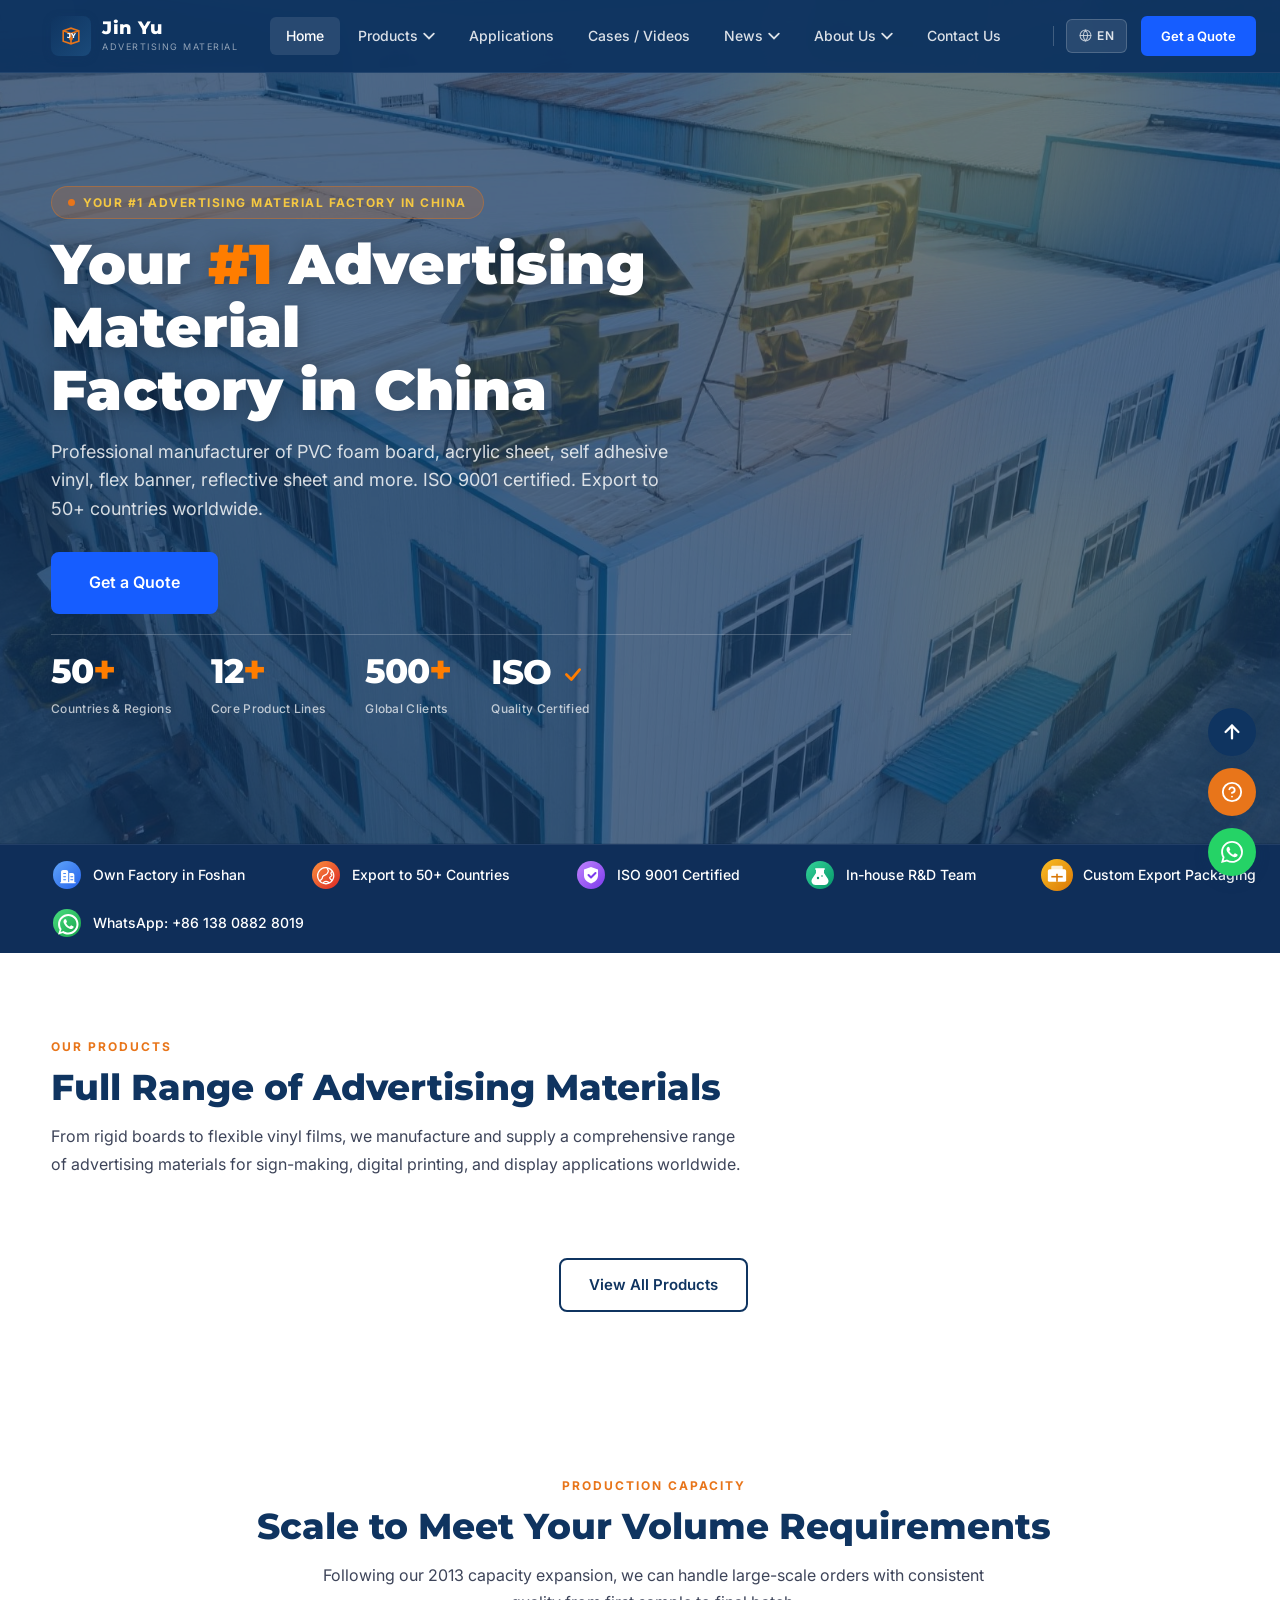
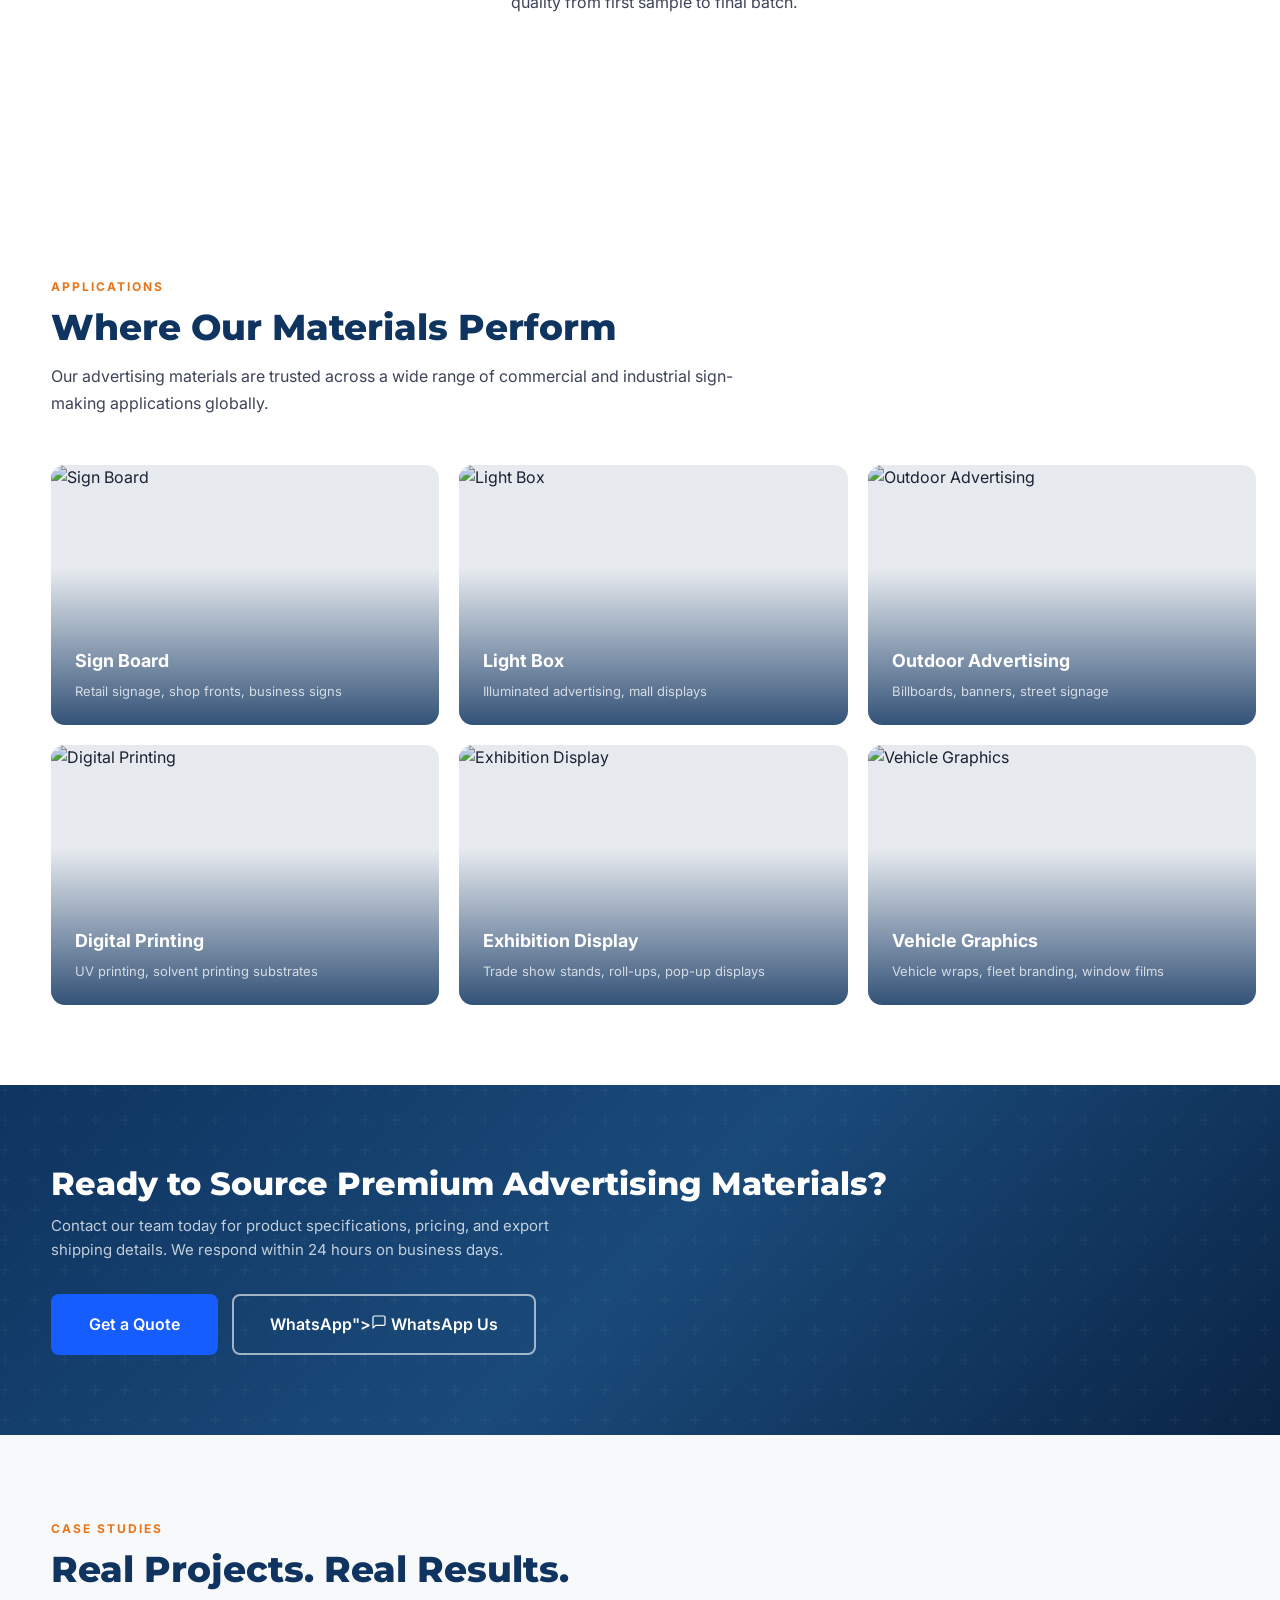
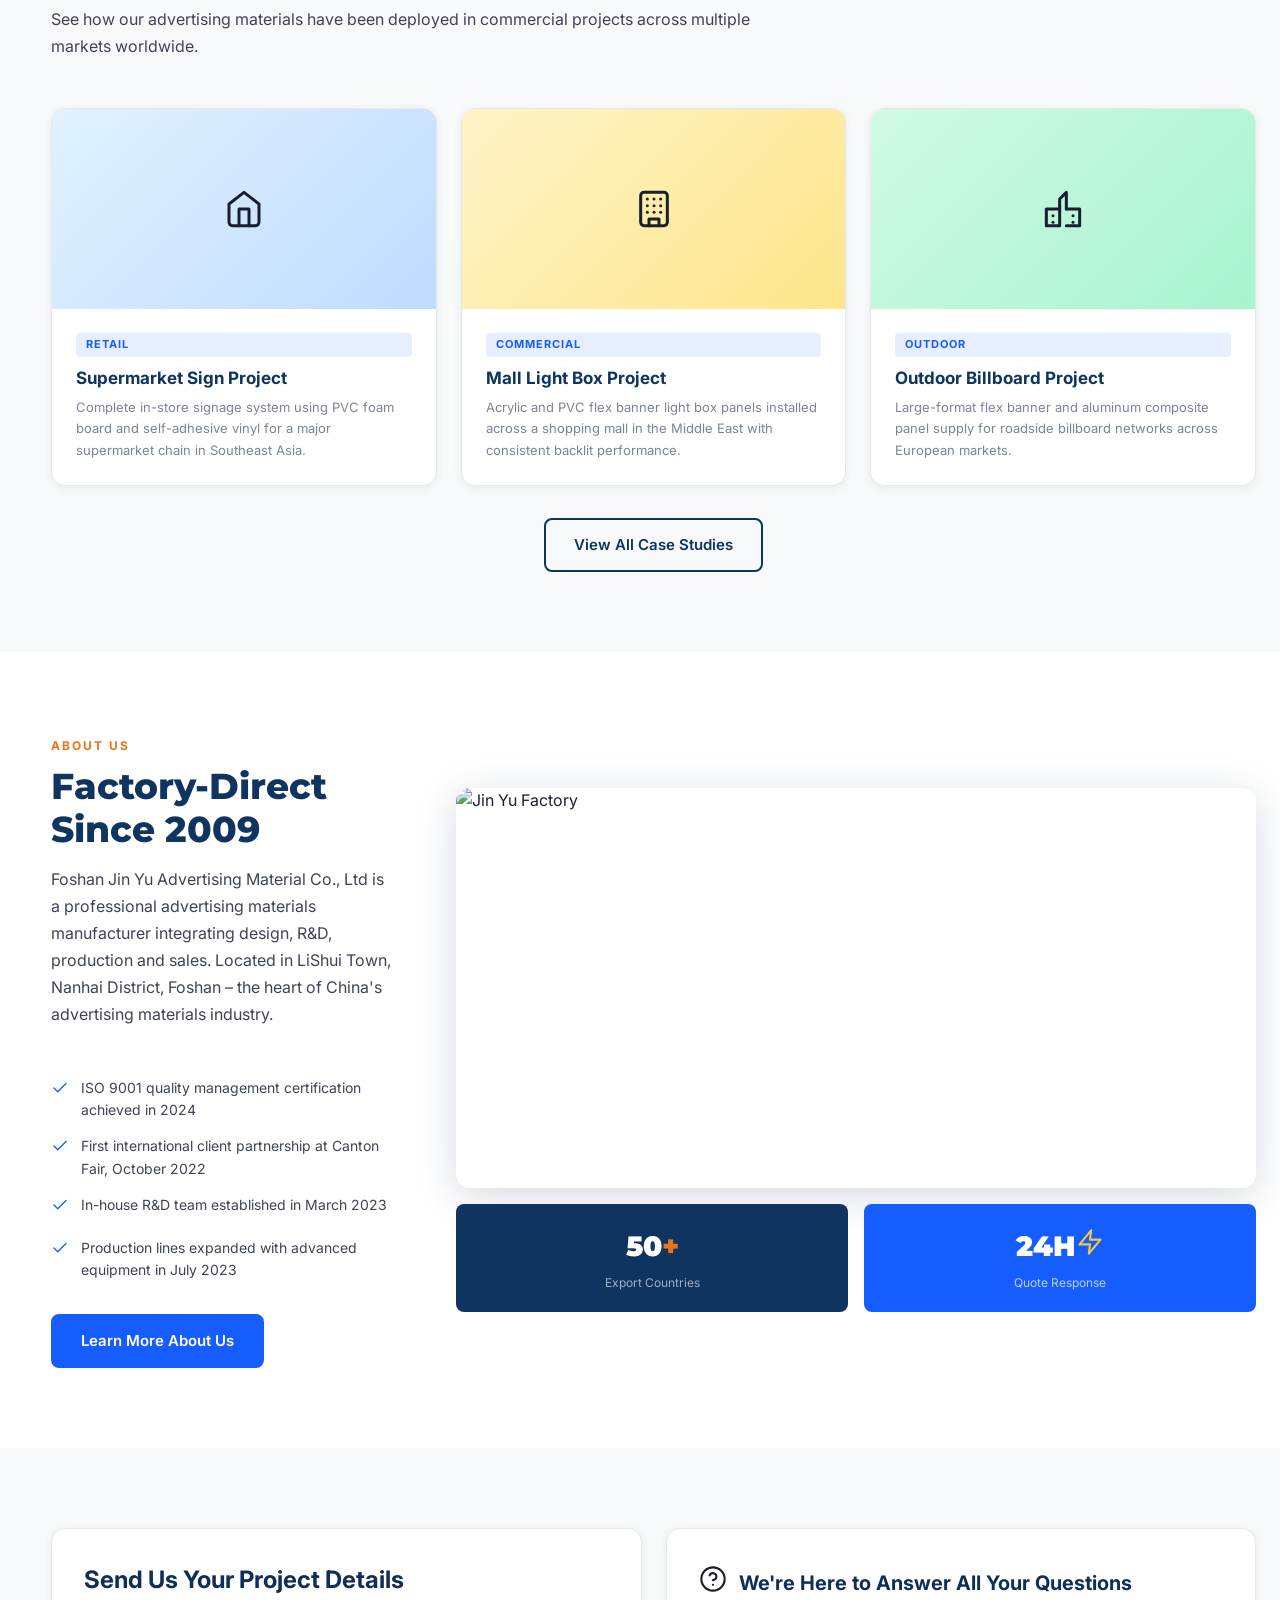
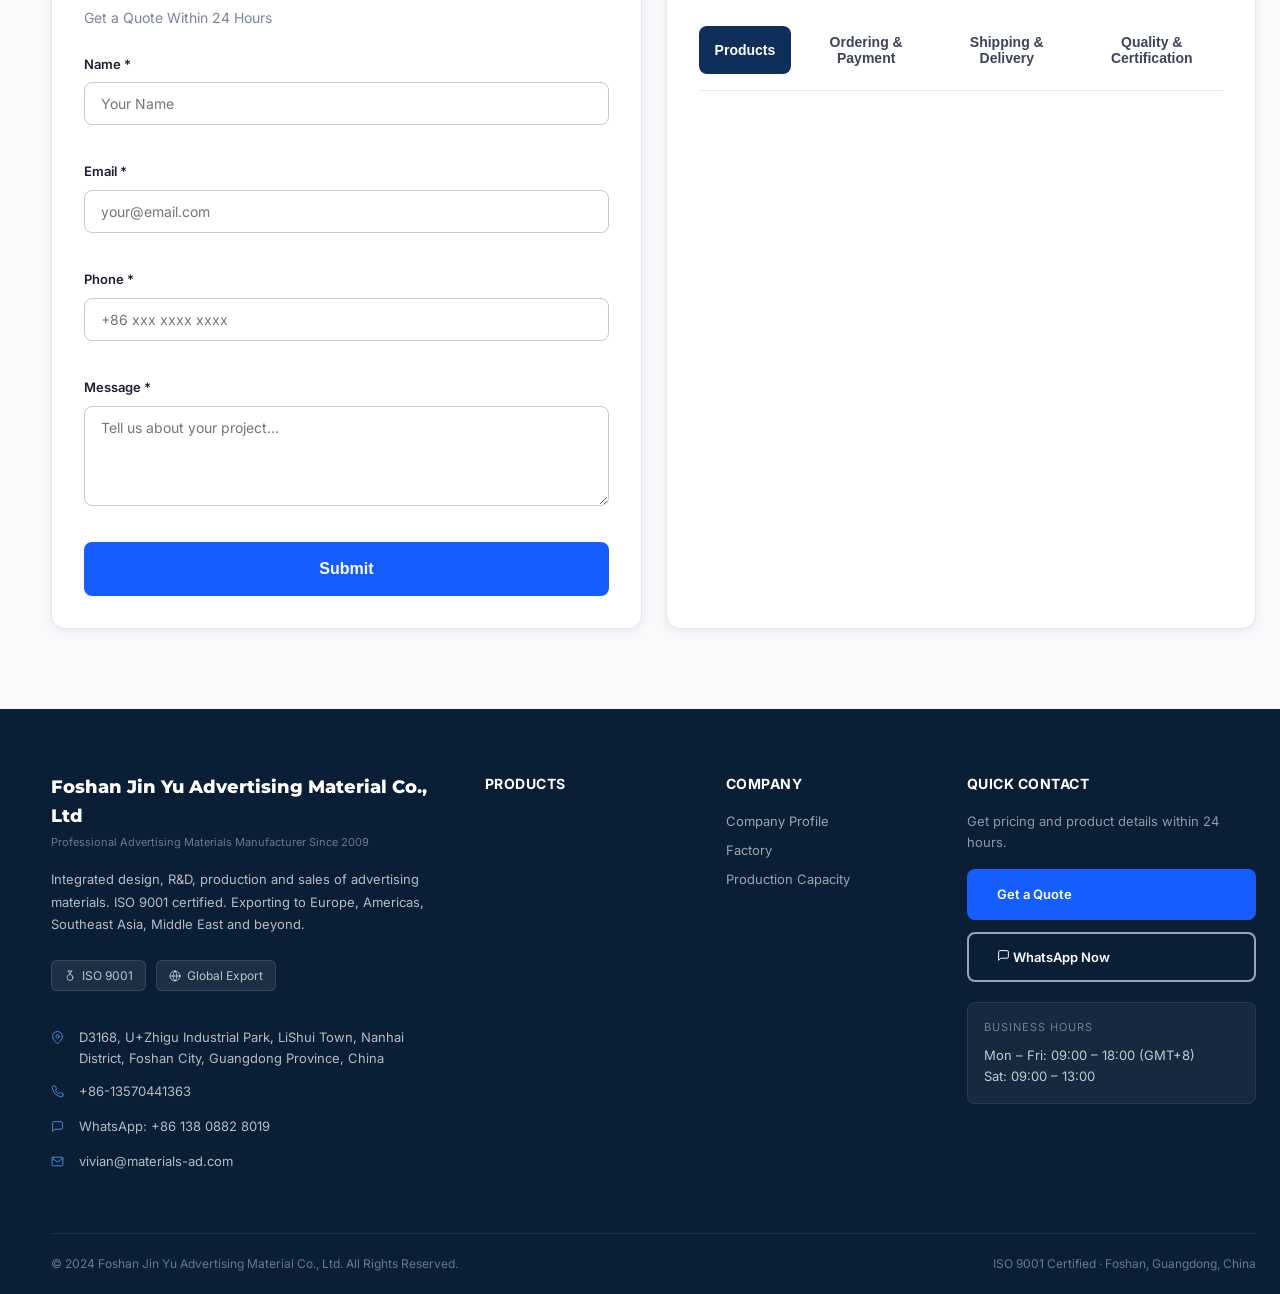
==== commit 94987f68: "修改问题" ====
--- a/index.html
+++ b/index.html
@@ -445,28 +445,17 @@
       </div>
       <div class="footer-col">
         <h4 data-i18n="footer.productsTitle">Products</h4>
-        <a href="/products#self-adhesive-vinyl" data-i18n="footer.prod.sav">Self Adhesive Vinyl</a>
-        <a href="/products#flex-banner" data-i18n="footer.prod.flexBanner">PVC Flex Banner</a>
-        <a href="/products#one-way-vision" data-i18n="footer.prod.oneWay">One Way Vision</a>
-        <a href="/products#cutting-vinyl" data-i18n="footer.prod.cutting">Cutting Vinyl</a>
-        <a href="/products#pvc-foam-board" data-i18n="footer.prod.pvcFoam">PVC Foam Board</a>
-        <a href="/products#acrylic-sheet" data-i18n="footer.prod.acrylic">Acrylic Sheet</a>
-        <a href="/products#aluminum-composite-panel" data-i18n="footer.prod.acp">Aluminum Composite Panel</a>
-        <a href="/products#reflective-sheet" data-i18n="footer.prod.reflective">Reflective Sheet</a>
-      </div>
-      <div class="footer-col">
-        <h4 data-i18n="footer.applicationsTitle">Applications</h4>
-        <a href="/applications#sign-board" data-i18n="footer.app.signBoard">Sign Board</a>
-        <a href="/applications#light-box" data-i18n="footer.app.lightBox">Light Box</a>
-        <a href="/applications#digital-printing" data-i18n="footer.app.digital">Digital Printing</a>
-        <a href="/applications#outdoor-advertising" data-i18n="footer.app.outdoor">Outdoor Advertising</a>
-        <a href="/applications#exhibition-display" data-i18n="footer.app.exhibition">Exhibition Display</a>
-        <h4 style="margin-top:20px;" data-i18n="footer.companyTitle">Company</h4>
-        <a href="/about#company-profile" data-i18n="footer.company.profile">Company Profile</a>
-        <a href="/about#factory" data-i18n="footer.company.factory">Factory</a>
-        <a href="/case-studies" data-i18n="footer.company.cases">Case Studies</a>
-        <a href="/news" data-i18n="footer.company.news">News</a>
-      </div>
+        <div id="footerProductsList"></div>
+        <a href="/products" style="color:rgba(255,255,255,0.6);font-size:13px;margin-top:8px;display:inline-block;"></a>
+      </div>
+
+       <div class="footer-col">
+        <h4 data-i18n="footer.companyTitle">Company</h4>
+        <a href="/about#company-profile" data-i18n="nav.about_sub.companyProfile">Company Profile</a>
+        <a href="/about#factory" data-i18n="nav.about_sub.factory">Factory</a>
+        <a href="/about#production-capacity" data-i18n="nav.about_sub.productionCapacity">Production Capacity</a>
+      </div>
+      
       <div class="footer-col">
         <h4 data-i18n="footer.quickContactTitle">Quick Contact</h4>
         <p style="font-size:13px;color:rgba(255,255,255,0.55);margin-bottom:16px;" data-i18n="footer.quickContactDesc">Get pricing and product details within 24 hours.</p>
@@ -1047,6 +1036,47 @@
       })
       .catch(function(e) { console.error('renderHomeProducts error:', e); });
   }
+})();
+
+// ── Footer 产品列表动态渲染 ───────────────────────────────────────────────────
+(function() {
+  var footerProductsList = document.getElementById('footerProductsList');
+  if (!footerProductsList) return;
+
+  async function getProductNameAsync(p, lang) {
+    if (window.autoTranslate && window.autoTranslate.pickLang) {
+      var name = await window.autoTranslate.pickLang(p, 'name', lang);
+      if (name) return name;
+    }
+    if (lang === 'zh') return p.name_zh || p.name_en || p.name || '';
+    if (lang === 'vi') return p.name_vi || p.name_en || p.name || '';
+    return p.name_en || p.name || '';
+  }
+
+  async function renderFooterProducts() {
+    try {
+      var resp = await fetch('/api/products');
+      if (!resp.ok) return;
+      var json = await resp.json();
+      var products = Array.isArray(json) ? json : (json.success ? json.data : (json.value || []));
+      if (!products || !products.length) return;
+
+      var lang = localStorage.getItem('jinyu_lang') || localStorage.getItem('lang') || 'en';
+      var html = await Promise.all(products.slice(0, 8).map(async function(p) {
+        var name = await getProductNameAsync(p, lang);
+        return '<a href="/products/' + encodeURIComponent(p.id) + '" style="display:block;padding:4px 0;color:rgba(255,255,255,0.6);transition:color 0.2s;">' + name + '</a>';
+      }));
+      footerProductsList.innerHTML = html.join('');
+    } catch(e) {
+      console.error('renderFooterProducts error:', e);
+    }
+  }
+
+  renderFooterProducts();
+
+  document.addEventListener('indexLangChange', function() {
+    renderFooterProducts();
+  });
 })();
 
 // ── Success Modal ──────────────────────────────────────────────────────────────
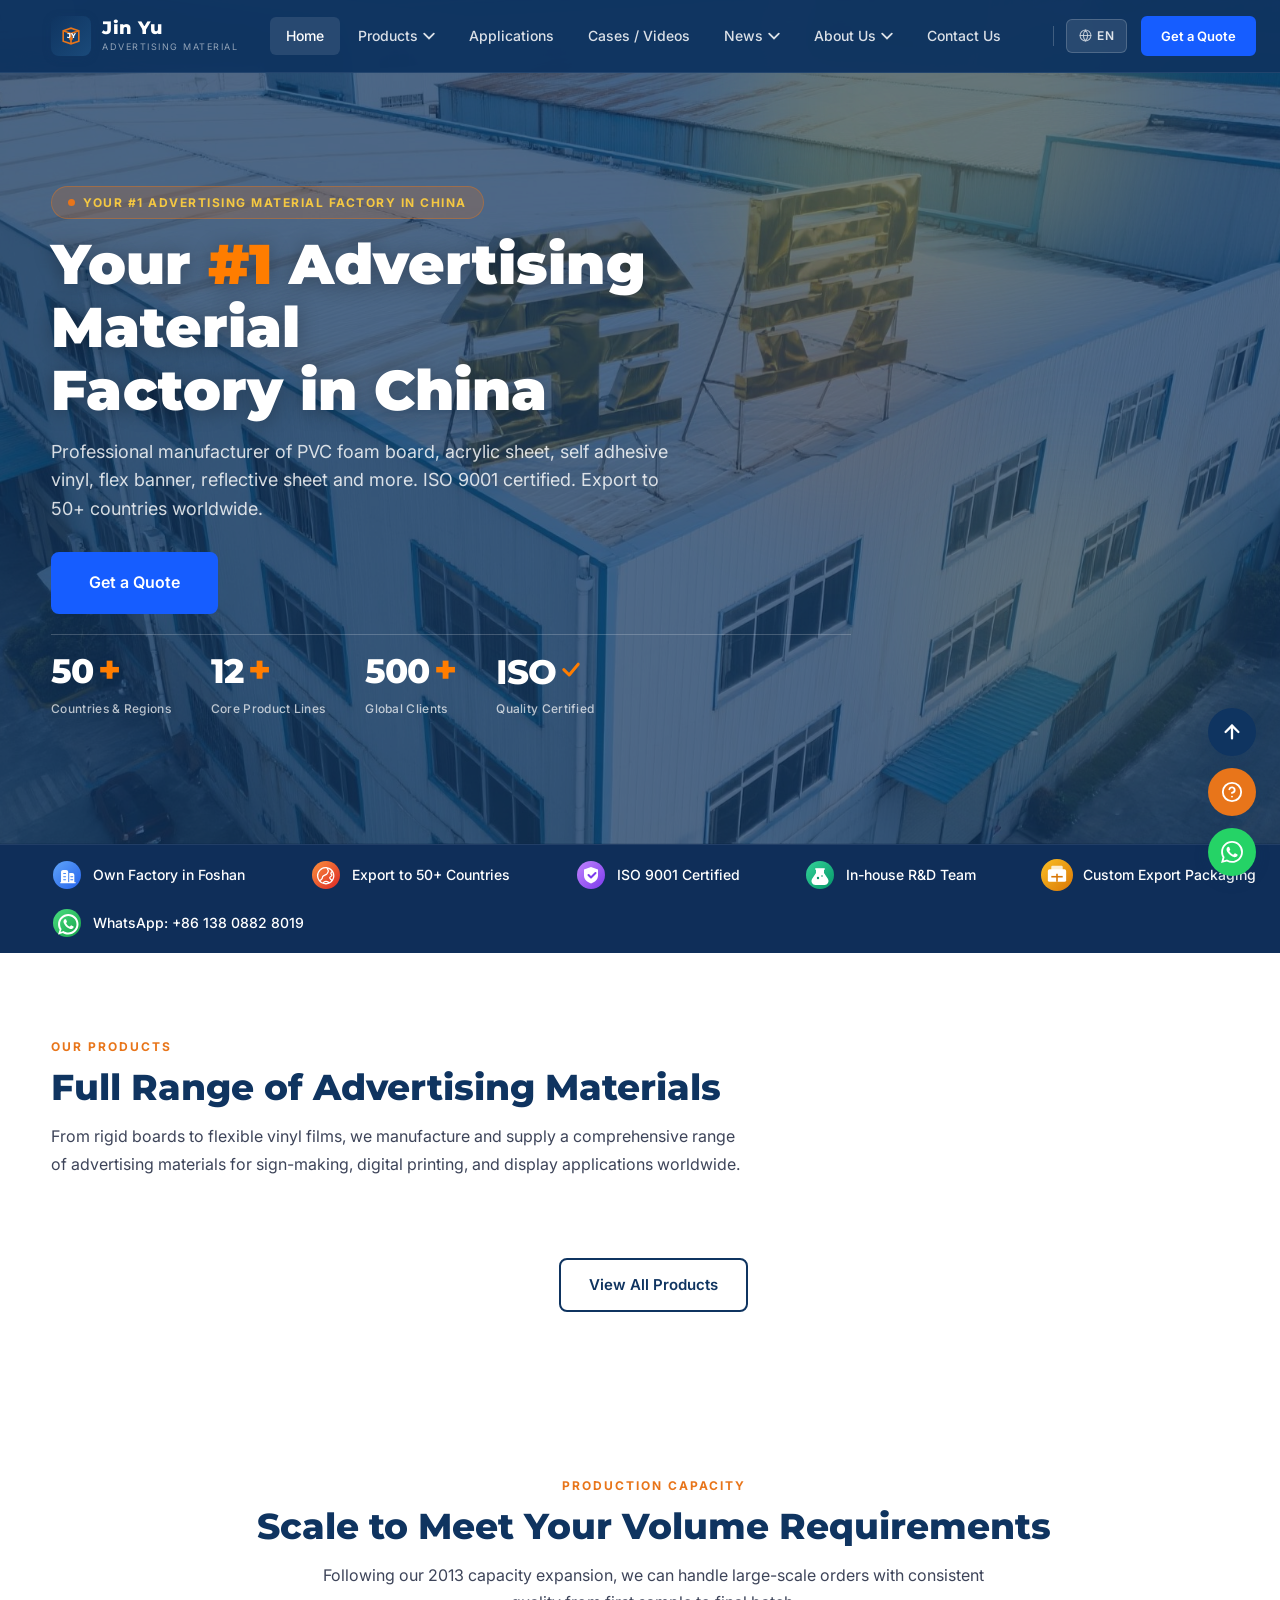
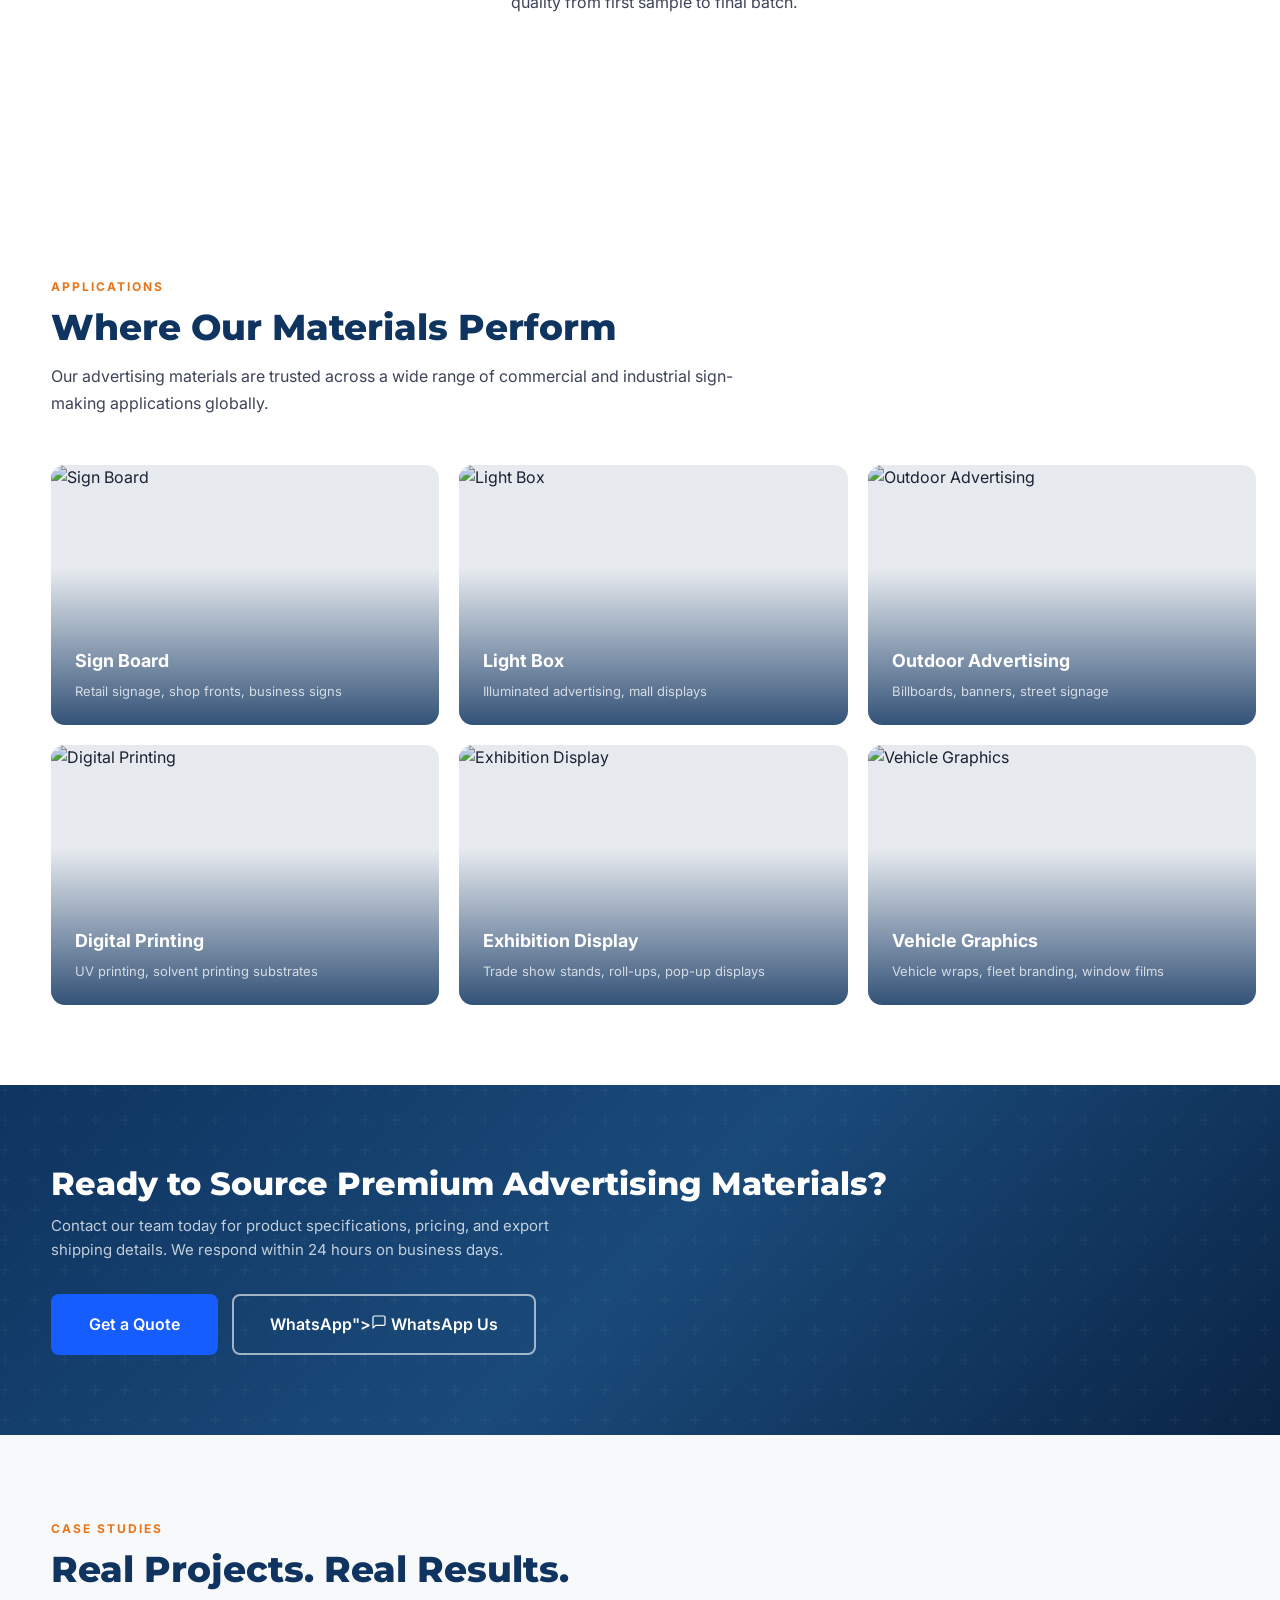
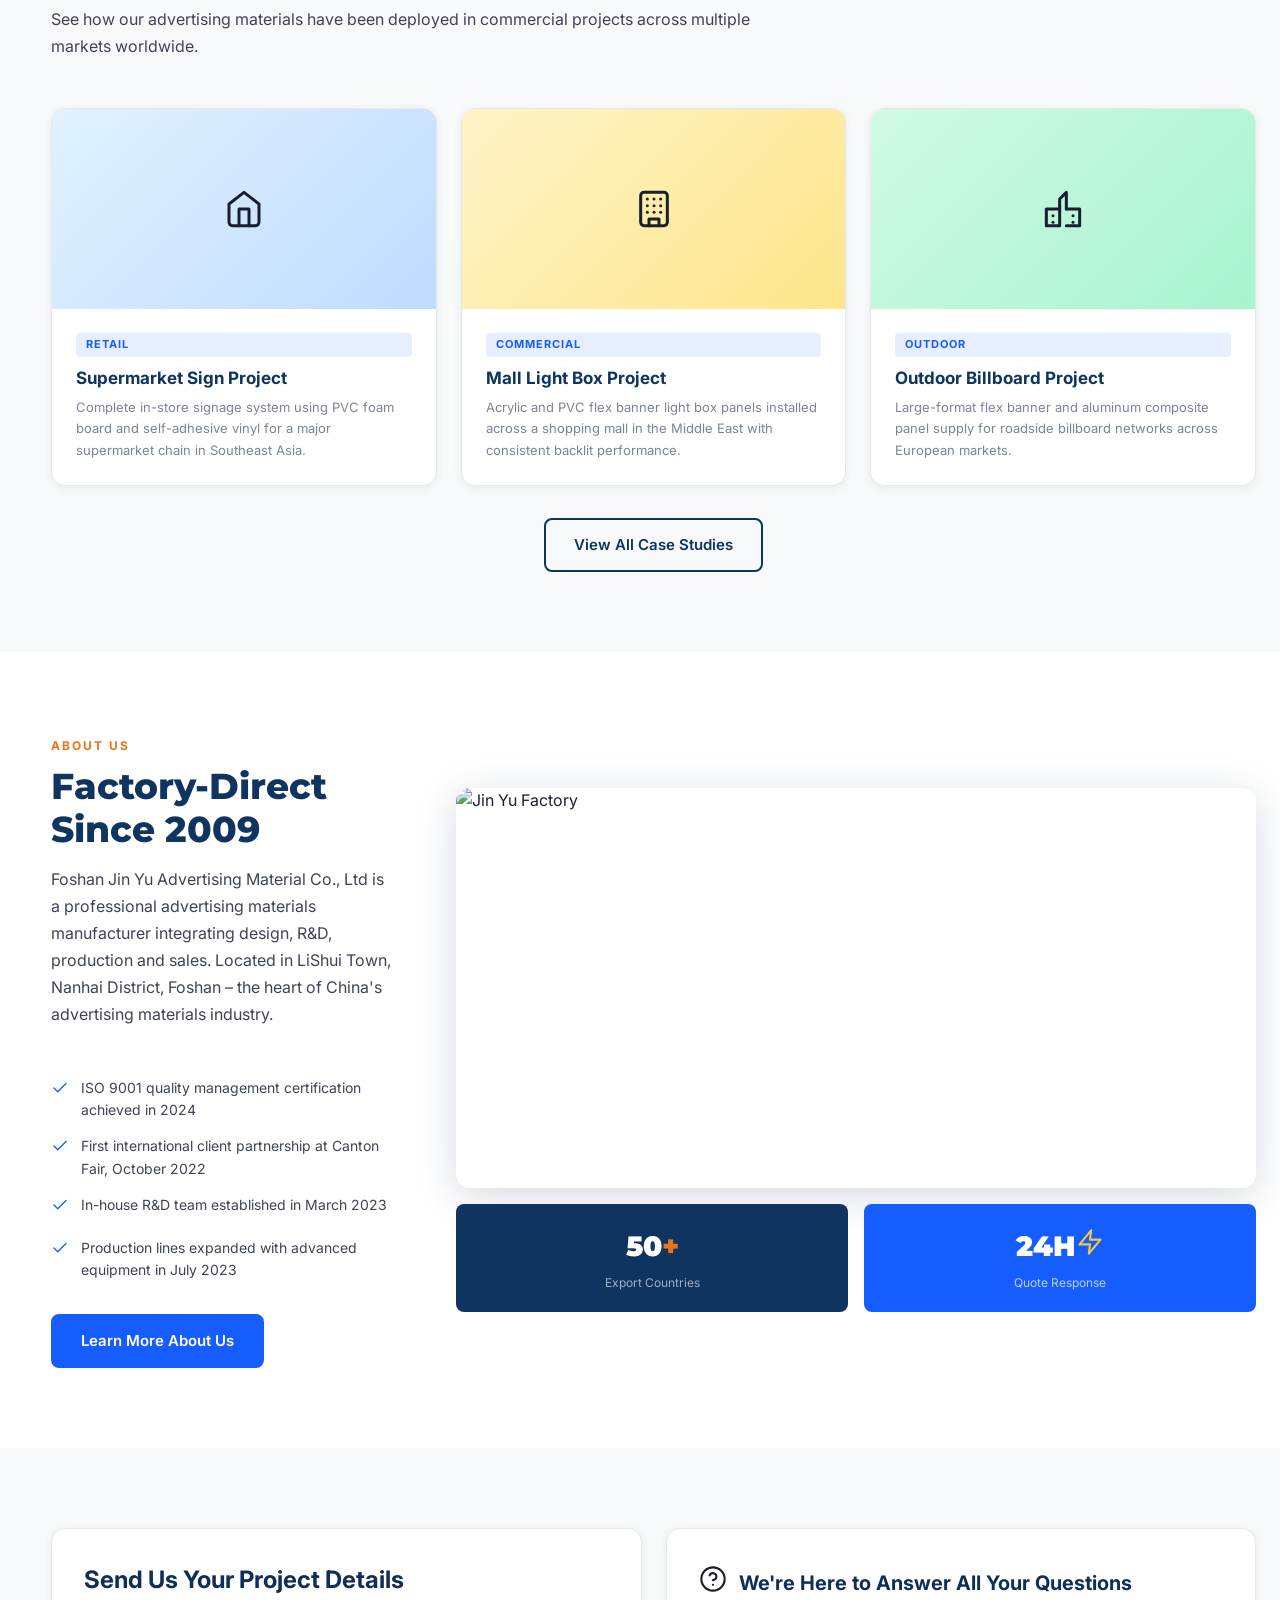
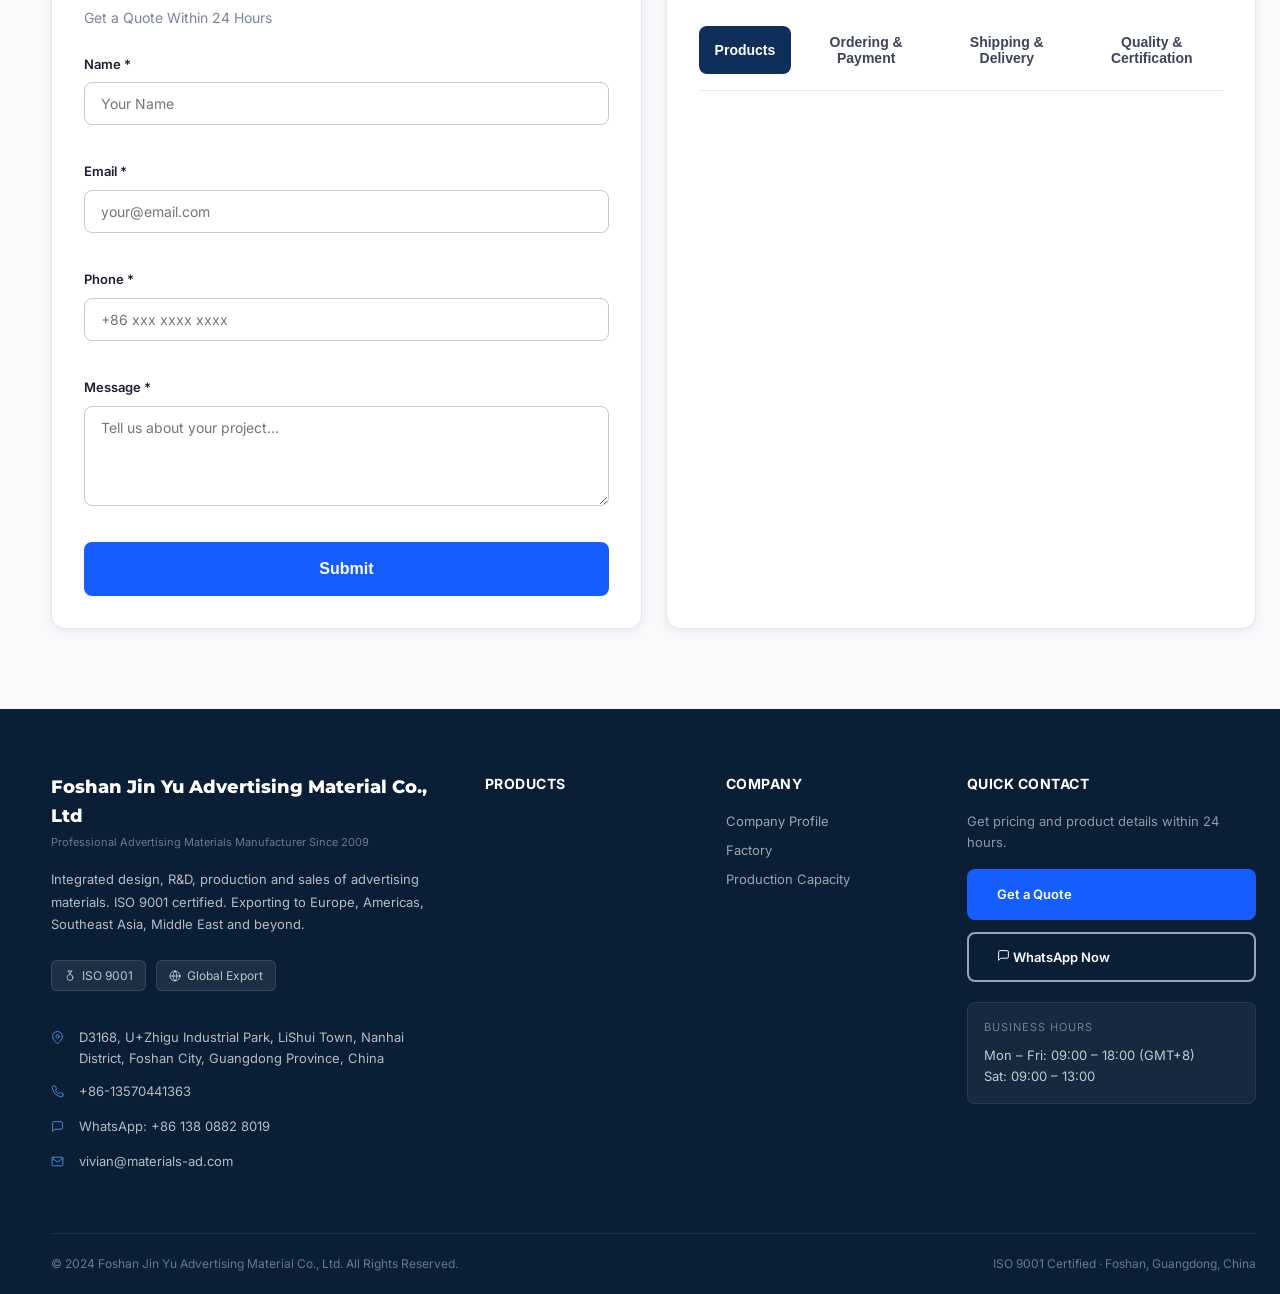
==== commit d289edf3: "修改样式" ====
--- a/index.html
+++ b/index.html
@@ -122,19 +122,19 @@
       <!-- Hero Stats -->
       <div class="hero-stats" id="heroStatsContainer">
         <div class="hero-stat-item">
-          <span class="hero-stat-num">50<span class="hero-stat-plus">+</span></span>
+          <span class="hero-stat-num">50<span class="hero-stat-plus" style="padding-left: 5px;">+</span></span>
           <span class="hero-stat-label" data-i18n="home.stats.countries" data-i18n-vi="Quốc gia & Vùng lãnh thổ">Countries & Regions</span>
         </div>
         <div class="hero-stat-item">
-          <span class="hero-stat-num">12<span class="hero-stat-plus">+</span></span>
+          <span class="hero-stat-num">12<span class="hero-stat-plus" style="padding-left: 5px;">+</span></span>
           <span class="hero-stat-label" data-i18n="home.stats.productLines" data-i18n-vi="Dòng sản phẩm cốt lõi">Core Product Lines</span>
         </div>
         <div class="hero-stat-item">
-          <span class="hero-stat-num">500<span class="hero-stat-plus">+</span></span>
+          <span class="hero-stat-num">500<span class="hero-stat-plus" style="padding-left: 5px;">+</span></span>
           <span class="hero-stat-label" data-i18n="home.stats.clients" data-i18n-vi="Khách hàng toàn cầu">Global Clients</span>
         </div>
         <div class="hero-stat-item">
-          <span class="hero-stat-num hero-stat-iso">ISO <svg viewBox="0 0 20 20" fill="none" xmlns="http://www.w3.org/2000/svg" width="22" height="22" style="display:inline;vertical-align:middle;margin-left:2px;"><path d="M4 10.5L8.5 15L16 6" stroke="#FF7D00" stroke-width="2.5" stroke-linecap="round" stroke-linejoin="round"/></svg></span>
+          <span class="hero-stat-num hero-stat-iso">ISO <svg viewBox="0 0 20 20" fill="none" xmlns="http://www.w3.org/2000/svg" width="30" height="30" style="padding-right: 6px;margin-left: -6px;"><path d="M4 10.5L8.5 15L16 6" stroke="#FF7D00" stroke-width="2.5" stroke-linecap="round" stroke-linejoin="round"/></svg></span>
           <span class="hero-stat-label" data-i18n="home.stats.qualityCertified" data-i18n-vi="Chứng nhận chất lượng">Quality Certified</span>
         </div>
       </div>
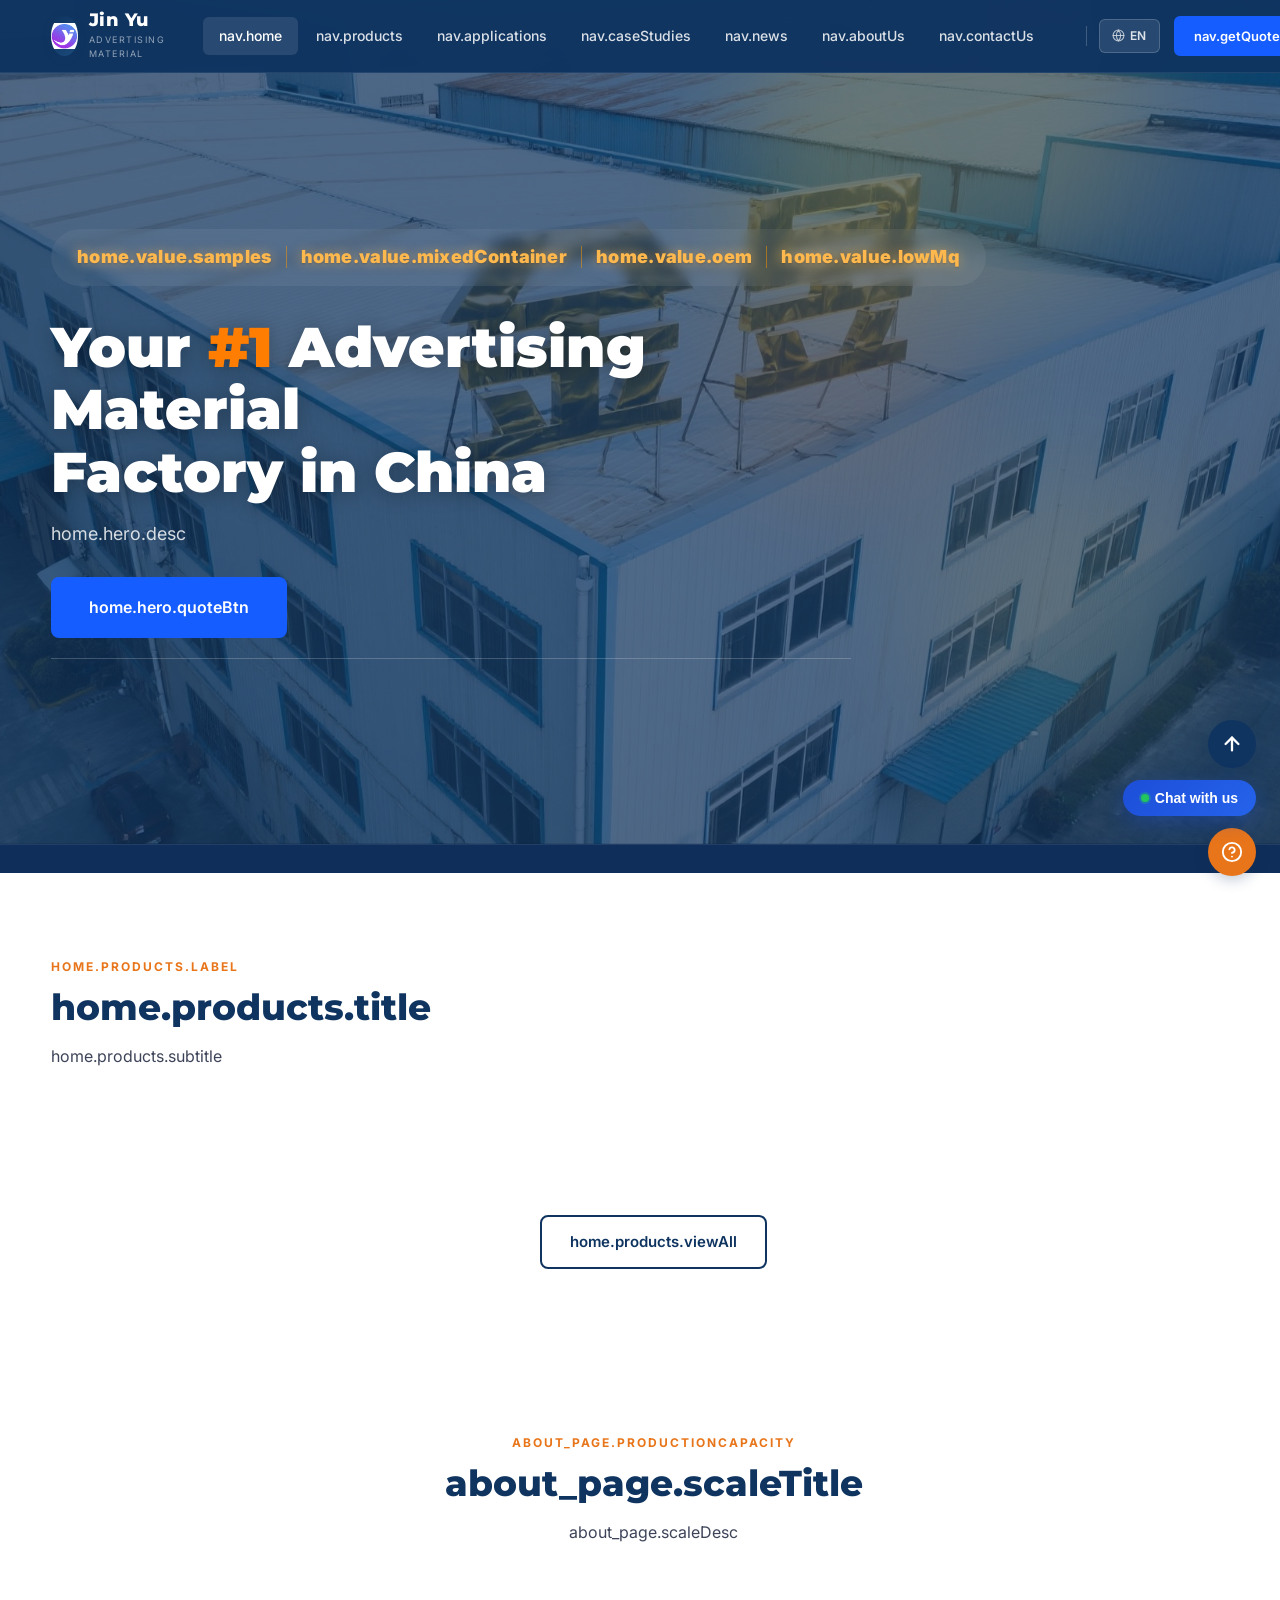
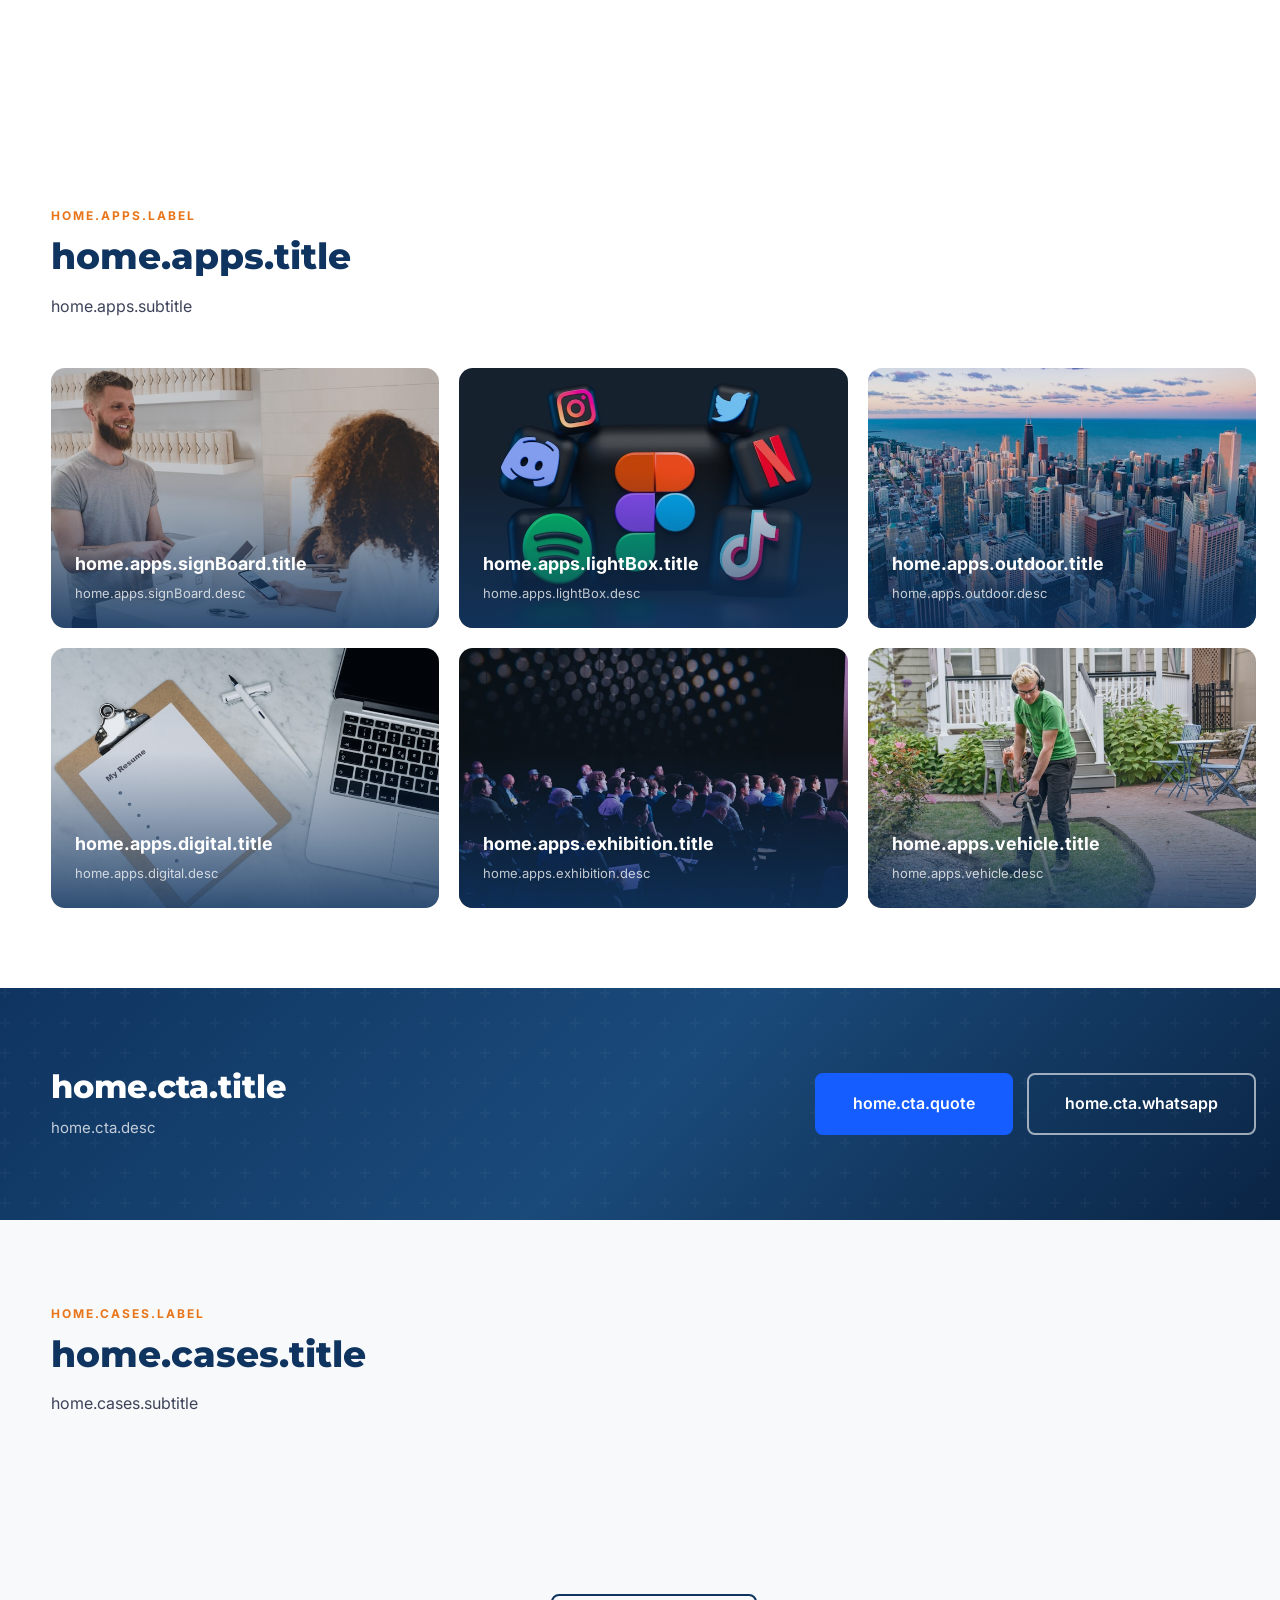
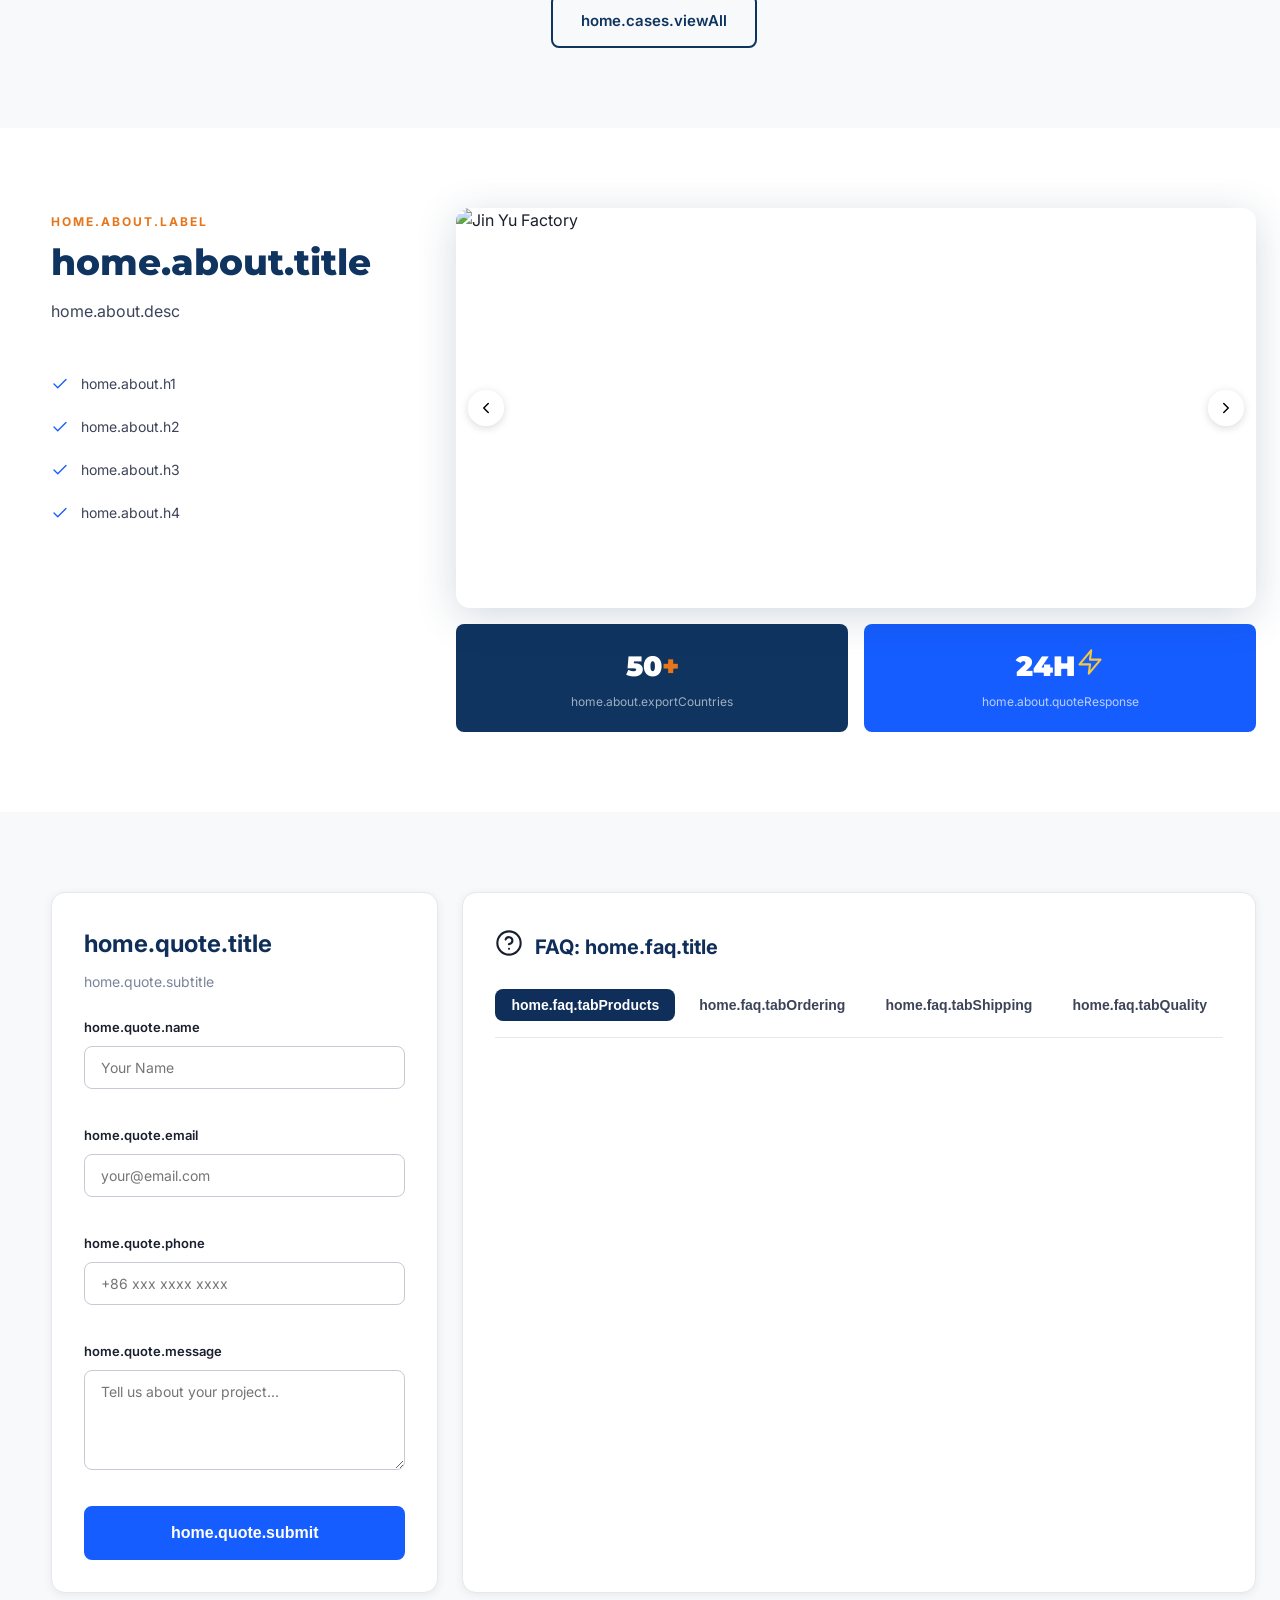
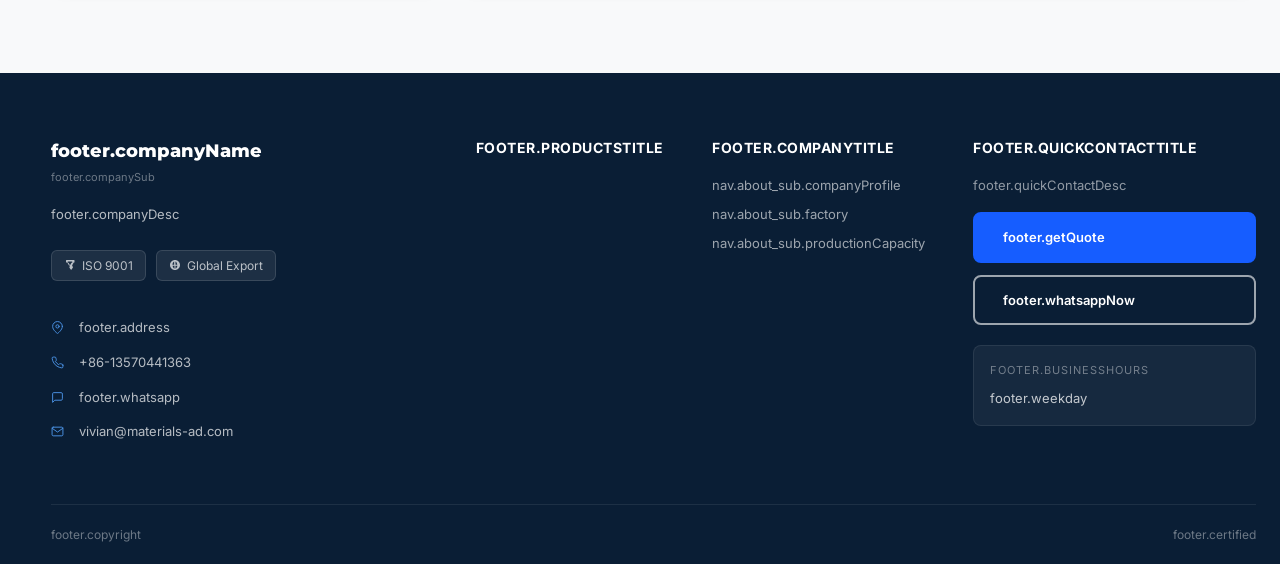
==== commit d3aecf34: "固化线上未提交改动: 首页重设计/样式/产品案例详情页/SEO meta/聊天组件/图片资源/robots/sitemap" ====
--- a/index.html
+++ b/index.html
@@ -1,1373 +1,1777 @@
-<!DOCTYPE html>
-<html lang="en">
-<head>
-  <meta charset="UTF-8" />
-  <meta name="viewport" content="width=device-width, initial-scale=1.0" />
-  <title>Foshan Jin Yu Advertising Material Co., Ltd – Premium Advertising Materials Manufacturer</title>
-  <meta name="description" content="Foshan Jin Yu Advertising Material Co., Ltd – Professional manufacturer of PVC foam board, acrylic sheet, self adhesive vinyl, flex banner, reflective sheet and advertising accessories. ISO 9001 certified. Export to Europe, America, Southeast Asia, Middle East." />
-  <meta name="keywords" content="PVC foam board, acrylic sheet, self adhesive vinyl, flex banner, reflective sheet, aluminum composite panel, advertising materials manufacturer, Foshan China" />
-  <link rel="canonical" href="https://www.jinyu2021.com/" />
-  <link rel="stylesheet" href="/styles.css" />
-  <!-- Open Graph -->
-  <meta property="og:title" content="Foshan Jin Yu Advertising Material Co., Ltd" />
-  <meta property="og:description" content="Premium advertising materials manufacturer – PVC foam board, acrylic sheet, vinyl, flex banner, reflective sheet. ISO 9001 certified." />
-  <meta property="og:type" content="website" />
-  <meta property="og:url" content="https://www.jinyu2021.com/" />
-  <script src="/i18n.js" defer></script>
-  <script src="/api.js?v=20260504" defer></script>
-  <script src="/mobile-menu.js" defer></script>
-  <link rel="preload" as="image" href="/images/factory-hero.jpg" />
-</head>
-<body>
-
-<!-- ========== NAVIGATION ========== -->
-<nav class="navbar" id="navbar">
-  <div class="container">
-    <div class="nav-inner">
-      <a href="/" class="nav-logo">
-        <div class="logo-icon">
-          <svg viewBox="0 0 40 40" fill="none" xmlns="http://www.w3.org/2000/svg">
-            <path d="M8 28V12L20 8L32 12V28L20 32L8 28Z" stroke="#E8751A" stroke-width="2.5" fill="none"/>
-            <path d="M8 12L20 16L32 12" stroke="#E8751A" stroke-width="2.5"/>
-            <path d="M20 16V32" stroke="#E8751A" stroke-width="2.5"/>
-            <circle cx="20" cy="24" r="3" fill="#E8751A"/>
-            <text x="20" y="23" text-anchor="middle" fill="white" font-size="10" font-weight="800" font-family="Montserrat">JY</text>
-          </svg>
-        </div>
-        <div class="logo-text">
-          <div class="logo-name">Jin Yu</div>
-          <div class="logo-sub">Advertising Material</div>
-        </div>
-      </a>
-      <ul class="nav-menu" id="navMenu">
-        <li class="nav-item"><a href="/" class="nav-link active" data-i18n="nav.home">Home</a></li>
-        <li class="nav-item">
-          <a href="/products" class="nav-link" data-i18n="nav.products">Products <svg viewBox="0 0 10 6" fill="none" xmlns="http://www.w3.org/2000/svg"><path d="M1 1l4 4 4-4" stroke="currentColor" stroke-width="1.5" stroke-linecap="round"/></svg></a>
-          <div class="dropdown" id="nav-product-dropdown"></div>
-        </li>
-        <li class="nav-item">
-          <a href="/applications" class="nav-link" data-i18n="nav.applications">Applications</a>
-        </li>
-        <li class="nav-item"><a href="/case-studies" class="nav-link" data-i18n="nav.caseStudies">Cases / Videos</a></li>
-        <li class="nav-item">
-          <a href="/news" class="nav-link" data-i18n="nav.news">News <svg viewBox="0 0 10 6" fill="none" xmlns="http://www.w3.org/2000/svg"><path d="M1 1l4 4 4-4" stroke="currentColor" stroke-width="1.5" stroke-linecap="round"/></svg></a>
-          <div class="dropdown">
-            <a href="/news#industry-knowledge" data-i18n="nav.blog_sub.industryKnowledge">Industry Knowledge</a>
-            <a href="/news#material-guide" data-i18n="nav.blog_sub.materialGuide">Material Guide</a>
-            <a href="/news#printing-technology" data-i18n="nav.blog_sub.printingTechnology">Printing Technology</a>
-          </div>
-        </li>
-        <li class="nav-item">
-          <a href="/about" class="nav-link" data-i18n="nav.aboutUs">About Us <svg viewBox="0 0 10 6" fill="none" xmlns="http://www.w3.org/2000/svg"><path d="M1 1l4 4 4-4" stroke="currentColor" stroke-width="1.5" stroke-linecap="round"/></svg></a>
-          <div class="dropdown">
-            <a href="/about#company-profile" data-i18n="nav.about_sub.companyProfile">Company Profile</a>
-            <a href="/about#factory" data-i18n="nav.about_sub.factory">Factory</a>
-            <a href="/about#production-capacity" data-i18n="nav.about_sub.productionCapacity">Production Capacity</a>
-          </div>
-        </li>
-        <li class="nav-item"><a href="/contact" class="nav-link" data-i18n="nav.contactUs">Contact Us</a></li>
-      </ul>
-      <!-- Nav Right: Social + CTA -->
-      <div class="nav-right">
-        <!-- Social Icons (动态加载) -->
-        <div class="nav-social" id="nav-social-icons"></div>
-        <!-- Divider -->
-        <div class="nav-divider"></div>
-        <!-- Language Switcher -->
-        <div class="nav-lang" id="language-switcher">
-          <div class="lang-display">
-            <svg viewBox="0 0 24 24" fill="none" stroke="currentColor" stroke-width="2" stroke-linecap="round" stroke-linejoin="round"><circle cx="12" cy="12" r="10"/><line x1="2" y1="12" x2="22" y2="12"/><path d="M12 2a15.3 15.3 0 014 10 15.3 15.3 0 01-4 10 15.3 15.3 0 01-4-10 15.3 15.3 0 014-10z"/></svg>
-            <span class="lang-code">EN</span>
-          </div>
-        </div>
-        <!-- Get a Quote -->
-        <a href="/contact" class="btn btn-primary btn-sm nav-cta" data-i18n="nav.getQuote">Get a Quote</a>
-      </div>
-    </div>
-  </div>
-</nav>
-<!-- Hamburger button - OUTSIDE navbar so z-index works independently -->
-<div class="nav-hamburger" id="hamburger" onclick="toggleMobileMenu()">
-  <span></span><span></span><span></span>
-</div>
-<!-- Mobile menu overlay - OUTSIDE navbar, independent stacking context -->
-<div class="mobile-backdrop" id="mobileBackdrop"></div>
-<div id="mobile-nav-overlay" class="mobile-nav-overlay">
-  <div class="mobile-lang-switcher" id="mobileLangSwitcher"></div>
-  <ul class="mobile-nav-list" id="mobileNavList"></ul>
-</div>
-
-<!-- ========== HERO ========== -->
-<section class="hero">
-  <img src="/images/factory-hero.jpg" alt="Jin Yu Advertising Material Factory" class="hero-bg hero-bg-img" width="1920" height="1080" decoding="async" fetchpriority="high" />
-  <div class="hero-overlay"></div>
-  <div class="hero-bokeh">
-    <div class="bokeh-spot bokeh-1"></div>
-    <div class="bokeh-spot bokeh-2"></div>
-    <div class="bokeh-spot bokeh-3"></div>
-    <div class="bokeh-spot bokeh-4"></div>
-  </div>
-  <div class="container">
-    <div class="hero-content">
-      <div class="hero-badge">
-        <div class="dot"></div>
-        <span data-i18n="home.hero.badge" data-i18n-vi="Nhà máy vật liệu quảng cáo số 1 của bạn tại Trung Quốc">Your #1 Advertising Material Factory in China</span>
-      </div>
-      <h1 data-i18n-html="home.hero.title" data-i18n-vi="Nhà máy vật liệu quảng cáo <span class='hero-accent'>#1</span> của bạn tại Trung Quốc">Your <span class="hero-accent">#1</span> Advertising Material<br>Factory in China</h1>
-      <p data-i18n="home.hero.desc" data-i18n-vi="Nhà sản xuất chuyên nghiệp tấm xốp PVC, tấm acrylic, vinyl tự dính, bạt flex, tấm phản quang và nhiều hơn nữa. Chứng nhận ISO 9001. Xuất khẩu đến hơn 50 quốc gia trên toàn thế giới.">Professional manufacturer of PVC foam board, acrylic sheet, self adhesive vinyl, flex banner, reflective sheet and more. ISO 9001 certified. Export to 50+ countries worldwide.</p>
-      <div class="hero-actions">
-        <a href="/contact" class="btn btn-primary btn-lg" data-i18n="home.hero.quoteBtn" data-i18n-vi="Nhận báo giá">Get a Quote</a>
-      </div>
-
-      <!-- Hero Stats -->
-      <div class="hero-stats" id="heroStatsContainer">
-        <div class="hero-stat-item">
-          <span class="hero-stat-num">50<span class="hero-stat-plus" style="padding-left: 5px;">+</span></span>
-          <span class="hero-stat-label" data-i18n="home.stats.countries" data-i18n-vi="Quốc gia & Vùng lãnh thổ">Countries & Regions</span>
-        </div>
-        <div class="hero-stat-item">
-          <span class="hero-stat-num">12<span class="hero-stat-plus" style="padding-left: 5px;">+</span></span>
-          <span class="hero-stat-label" data-i18n="home.stats.productLines" data-i18n-vi="Dòng sản phẩm cốt lõi">Core Product Lines</span>
-        </div>
-        <div class="hero-stat-item">
-          <span class="hero-stat-num">500<span class="hero-stat-plus" style="padding-left: 5px;">+</span></span>
-          <span class="hero-stat-label" data-i18n="home.stats.clients" data-i18n-vi="Khách hàng toàn cầu">Global Clients</span>
-        </div>
-        <div class="hero-stat-item">
-          <span class="hero-stat-num hero-stat-iso">ISO <svg viewBox="0 0 20 20" fill="none" xmlns="http://www.w3.org/2000/svg" width="30" height="30" style="padding-right: 6px;margin-left: -6px;"><path d="M4 10.5L8.5 15L16 6" stroke="#FF7D00" stroke-width="2.5" stroke-linecap="round" stroke-linejoin="round"/></svg></span>
-          <span class="hero-stat-label" data-i18n="home.stats.qualityCertified" data-i18n-vi="Chứng nhận chất lượng">Quality Certified</span>
-        </div>
-      </div>
-
-    </div>
-  </div>
-</section>
-
-<!-- ========== TRUST BAR ========== -->
-<section class="trust-bar">
-  <div class="container">
-    <div class="trust-bar-inner" id="trustBarInner">
-      <div class="trust-item">
-        <span class="icon"><svg xmlns="http://www.w3.org/2000/svg" width="28" height="28" viewBox="0 0 28 28"><defs><linearGradient id="t1" x1="0%" y1="0%" x2="100%" y2="100%"><stop offset="0%" stop-color="#60a5fa"/><stop offset="100%" stop-color="#2563eb"/></linearGradient></defs><circle cx="14" cy="14" r="14" fill="url(#t1)"/><g transform="translate(7,8) scale(0.016)"><path d="M928 832L896 832L896 384c0-70.4-57.6-128-128-128L576 256L576 800c0 17.92-14.08 32-32 32S512 817.92 512 800L512 192c0-70.4-57.6-128-128-128L192 64C121.6 64 64 121.6 64 192L64 832L32 832C14.08 832 0 846.08 0 864C0 881.92 14.08 896 32 896L960 896C977.92 896 992 881.92 992 864C992 846.08 977.92 832 960 832zM352 704L224 704C206.08 704 192 689.92 192 672C192 654.08 206.08 640 224 640L352 640C369.92 640 384 654.08 384 672C384 689.92 369.92 704 352 704zM352 512L224 512C206.08 512 192 497.92 192 480C192 462.08 206.08 448 224 448L352 448C369.92 448 384 462.08 384 480C384 497.92 369.92 512 352 512zM352 320L224 320C206.08 320 192 305.92 192 288C192 270.08 206.08 256 224 256L352 256C369.92 256 384 270.08 384 288C384 305.92 369.92 320 352 320zM800 704L672 704C654.08 704 640 689.92 640 672C640 654.08 654.08 640 672 640L800 640C817.92 640 832 654.08 832 672C832 689.92 817.92 704 800 704zM800 512L672 512C654.08 512 640 497.92 640 480C640 462.08 654.08 448 672 448L800 448C817.92 448 832 462.08 832 480C832 497.92 817.92 512 800 512z" fill="#fff"/></g></svg></span>
-        <span data-i18n="home.trust.factory" data-i18n-vi="Nhà máy tại Foshan">Own Factory in Foshan</span>
-      </div>
-      <div class="trust-item">
-        <span class="icon"><svg xmlns="http://www.w3.org/2000/svg" width="28" height="28" viewBox="0 0 28 28"><defs><linearGradient id="t2" x1="0%" y1="0%" x2="100%" y2="100%"><stop offset="0%" stop-color="#fb923c"/><stop offset="100%" stop-color="#dc2626"/></linearGradient></defs><circle cx="14" cy="14" r="14" fill="url(#t2)"/><g transform="translate(5,6) scale(0.017)"><path d="M595.21 7.42a38.11 38.11 0 0 0-13.3-2.05A529.22 529.22 0 0 0 511.57 0 511.57 511.57 0 0 0 98.48 812.12a31.46 31.46 0 0 0 6.14 7.93A511.57 511.57 0 1 0 595.21 7.42zM76.74 511.57A434.83 434.83 0 0 1 511.57 76.74a381.89 381.89 0 0 1 45.53 2.56l61.9 129.43a69.57 69.57 0 0 1-2.3 64.2l-58.32 102.31a69.06 69.06 0 0 1-29.16 27.62L361.94 486A145.03 145.03 0 0 0 281.36 616.44a69.06 69.06 0 0 1-13.81 41.44l-35.55 47.58a68.81 68.81 0 0 1-32.48 23.79l-52.69 18.16A430.74 430.74 0 0 1 76.74 511.57z m434.83 434.83a427.93 427.93 0 0 1-104.62-13.3 179.05 179.05 0 0 1 123.8-53.46 248.11 248.11 0 0 1 118.94 43A433.3 433.3 0 0 1 511.57 946.4z m218.95-59.6c-32.48-25.58-114.85-82.87-198.74-83.9h-3.07a267.3 267.3 0 0 0-200.79 102.31 434.83 434.83 0 0 1-130.71-94.13l27.62-9.46a147.84 147.84 0 0 0 68.55-51.16l35.55-47.58A147.33 147.33 0 0 0 358.1 616.44a68.55 68.55 0 0 1 38.37-61.9l166.26-83.64a144.52 144.52 0 0 0 61.39-58.06l58.32-102.31a145.8 145.8 0 0 0 5.12-135.05l-35.81-75.2a434.83 434.83 0 0 1 202.58 145.54 181.35 181.35 0 0 0-71.88 102.31 115.87 115.87 0 0 0 45.02 117.15c9.46 8.19 12.53 14.32 12.28 16.63s-11.25 20.72-48.09 40.41c-61.13 32.74-74.94 73.67-76.74 102.31-2.81 84.66 105.38 154.75 117.66 162.42A48.34 48.34 0 0 0 844.09 792.93a439.69 439.69 0 0 1-113.57 93.87z m166.26-576.03a430.74 430.74 0 0 1-11.77 422.3 39.14 39.14 0 0 0-10.49-9.98c-33.51-20.97-81.6-65.74-81.6-94.64 0-15.35 19.44-28.65 35.55-37.09 55.25-29.67 83.9-62.41 87.99-100.01A93.36 93.36 0 0 0 877.6 409.26c-16.37-14.07-23.28-27.88-19.95-41.18a102.31 102.31 0 0 1 39.14-57.3z" fill="#fff"/></g></svg></span>
-        <span data-i18n="home.trust.export" data-i18n-vi="Xuất khẩu đến 50+ quốc gia">Export to 50+ Countries</span>
-      </div>
-      <div class="trust-item">
-        <span class="icon"><svg xmlns="http://www.w3.org/2000/svg" width="28" height="28" viewBox="0 0 28 28"><defs><linearGradient id="t3" x1="0%" y1="0%" x2="100%" y2="100%"><stop offset="0%" stop-color="#c084fc"/><stop offset="100%" stop-color="#7c3aed"/></linearGradient></defs><circle cx="14" cy="14" r="14" fill="url(#t3)"/><path d="M14 6l7 2.5v6c0 3.5-2.5 6.5-7 8-4.5-1.5-7-4.5-7-8V8.5L14 6z" fill="#fff"/><path d="M11.5 14l2.5 2.5 4.5-4.5" stroke="#7c3aed" stroke-width="2" stroke-linecap="round" stroke-linejoin="round" fill="none"/></svg></span>
-        <span data-i18n="home.trust.iso" data-i18n-vi="Chứng nhận ISO 9001">ISO 9001 Certified</span>
-      </div>
-      <div class="trust-item">
-        <span class="icon"><svg xmlns="http://www.w3.org/2000/svg" width="28" height="28" viewBox="0 0 28 28"><defs><linearGradient id="t4" x1="0%" y1="0%" x2="100%" y2="100%"><stop offset="0%" stop-color="#34d399"/><stop offset="100%" stop-color="#059669"/></linearGradient></defs><circle cx="14" cy="14" r="14" fill="url(#t4)"/><path d="M10 8h8v4l4 6a4 4 0 0 1-3.46 6H9.46A4 4 0 0 1 6 18l4-6V8z" fill="#fff"/><rect x="9" y="7" width="10" height="2" rx="1" fill="#fff" opacity="0.8"/><circle cx="12" cy="17" r="1.2" fill="#059669"/><circle cx="16" cy="15" r="0.8" fill="#059669"/></svg></span>
-        <span data-i18n="home.trust.rd" data-i18n-vi="Đội ngũ R&D nội bộ">In-house R&D Team</span>
-      </div>
-      <div class="trust-item">
-        <span class="icon"><svg xmlns="http://www.w3.org/2000/svg" width="32" height="32" viewBox="0 0 28 28"><defs><linearGradient id="t5" x1="0%" y1="0%" x2="100%" y2="100%"><stop offset="0%" stop-color="#fbbf24"/><stop offset="100%" stop-color="#d97706"/></linearGradient></defs><circle cx="14" cy="14" r="14" fill="url(#t5)"/><rect x="6" y="9" width="16" height="11" rx="1.5" fill="#fff"/><rect x="9" y="6" width="10" height="5" rx="1" fill="#fff" opacity="0.8"/><line x1="14" y1="13" x2="14" y2="20" stroke="#d97706" stroke-width="1.4"/><line x1="9" y1="15.5" x2="19" y2="15.5" stroke="#d97706" stroke-width="1.4"/></svg></span>
-        <span data-i18n="home.trust.packaging" data-i18n-vi="Đóng gói xuất khẩu tùy chỉnh">Custom Export Packaging</span>
-      </div>
-      <div class="trust-item">
-        <span class="icon"><svg xmlns="http://www.w3.org/2000/svg" width="28" height="28" viewBox="0 0 28 28"><defs><linearGradient id="t6" x1="0%" y1="0%" x2="100%" y2="100%"><stop offset="0%" stop-color="#4ade80"/><stop offset="100%" stop-color="#16a34a"/></linearGradient></defs><circle cx="14" cy="14" r="14" fill="url(#t6)"/><g transform="translate(3,3) scale(0.024)"><path d="M714.67 595.63C725.33 601.17 732.16 604.16 734.29 608.43 736.85 613.12 736 634.45 725.33 658.77 716.8 682.67 672.43 705.71 652.8 706.56 633.17 707.41 632.75 721.92 526.51 675.41 420.27 628.91 356.27 515.41 351.15 508.16 346.03 500.91 310.19 449.28 311.89 396.8 314.03 344.75 341.33 320 352.43 309.76 362.67 298.67 374.19 297.39 381.44 298.67L401.49 298.67C407.89 298.67 416.85 296.11 424.96 317.87L454.4 397.65C456.96 403.2 458.67 409.6 454.83 416.43L443.31 433.92 426.67 451.84C421.55 456.96 415.57 462.51 421.55 473.17 426.67 484.27 448 519.68 477.87 549.12 516.69 586.67 550.83 599.04 561.07 604.59 571.31 610.56 577.71 609.71 584.11 602.88L618.67 562.77C626.77 552.11 633.6 554.67 643.41 558.08L714.67 595.63M512 85.33C747.52 85.33 938.67 276.48 938.67 512 938.67 747.52 747.52 938.67 512 938.67 427.95 938.67 349.87 914.35 283.73 872.53L85.33 938.67 151.47 740.27C109.65 674.13 85.33 596.05 85.33 512 85.33 276.48 276.48 85.33 512 85.33M512 170.67C323.41 170.67 170.67 323.41 170.67 512 170.67 585.39 193.71 653.23 232.96 708.69L192 832 315.31 791.04C370.77 830.29 438.61 853.33 512 853.33 700.59 853.33 853.33 700.59 853.33 512 853.33 323.41 700.59 170.67 512 170.67Z" fill="#fff"/></g></svg></span>
-        <span data-i18n="home.trust.whatsapp" data-i18n-vi="WhatsApp: +86 138 0882 8019">WhatsApp: +86 138 0882 8019</span>
-      </div>
-    </div>
-  </div>
-</section>
-
-<!-- ========== PRODUCTS ========== -->
-<section class="section" id="products">
-  <div class="container">
-    <div class="section-header">
-      <div class="label" data-i18n="home.products.label" data-i18n-vi="Sản phẩm của chúng tôi">Our Products</div>
-      <h2 data-i18n="home.products.title" data-i18n-vi="Đầy đủ các loại vật liệu quảng cáo">Full Range of Advertising Materials</h2>
-      <p data-i18n="home.products.subtitle" data-i18n-vi="Từ tấm cứng đến màng vinyl linh hoạt, chúng tôi sản xuất và cung cấp đầy đủ các loại vật liệu quảng cáo cho làm biển hiệu, in kỹ thuật số và ứng dụng trưng bày trên toàn thế giới.">From rigid boards to flexible vinyl films, we manufacture and supply a comprehensive range of advertising materials for sign-making, digital printing, and display applications worldwide.</p>
-    </div>
-    <div id="homeProductsGrid" class="grid-4" style="margin-bottom:32px;"></div>
-    <div style="text-align:center;">
-      <a href="/products" class="btn btn-outline-dark" data-i18n="home.products.viewAll" data-i18n-vi="Xem tất cả sản phẩm">View All Products</a>
-    </div>
-  </div>
-</section>
-
-<!-- ========== WHY CHOOSE US ========== -->
-<!-- PRODUCTION CAPACITY -->
-<section class="section" id="production-capacity">
-  <div class="container">
-    <div class="section-header center">
-      <div class="label" id="abt-production-capacity-label" data-i18n="about_page.productionCapacity">Production Capacity</div>
-      <h2 id="abt-scale-title" data-i18n="about_page.scaleTitle">Scale to Meet Your Volume Requirements</h2>
-      <p id="abt-scale-desc" data-i18n="about_page.scaleDesc">Following our 2013 capacity expansion, we can handle large-scale orders with consistent quality from first sample to final batch.</p>
-    </div>
-    <div id="capacity-grid-1" class="grid-3" style="margin-bottom:48px;"></div>
-    <div id="capacity-grid-2" class="grid-3"></div>
-  </div>
-</section>
-
-<!-- ========== APPLICATIONS ========== -->
-<section class="section">
-  <div class="container">
-    <div class="section-header">
-      <div class="label" data-i18n="home.apps.label" data-i18n-vi="Ứng dụng">Applications</div>
-      <h2 data-i18n="home.apps.title" data-i18n-vi="Vật liệu của chúng tôi hoạt động ở đâu">Where Our Materials Perform</h2>
-      <p data-i18n="home.apps.subtitle" data-i18n-vi="Vật liệu quảng cáo của chúng tôi được tin tưởng trong nhiều ứng dụng làm biển hiệu thương mại và công nghiệp trên toàn thế giới.">Our advertising materials are trusted across a wide range of commercial and industrial sign-making applications globally.</p>
-    </div>
-    <!-- 动态加载区域 -->
-    <div id="homeAppsGrid" class="grid-3" style="gap:20px;">
-      <!-- 静态兜底，API加载后会替换 -->
-      <div class="app-card" onclick="location.href='/applications#sign-board'">
-        <img src="https://images.unsplash.com/photo-1556742049-0cfed4f6a45d?w=700&q=75" alt="Sign Board" width="700" height="500" loading="lazy" />
-        <div class="app-card-overlay">
-          <h3 data-i18n="home.apps.signBoard.title" data-i18n-vi="Biển hiệu">Sign Board</h3>
-          <p data-i18n="home.apps.signBoard.desc" data-i18n-vi="Biển hiệu bán lẻ, mặt tiền cửa hàng, biển doanh nghiệp">Retail signage, shop fronts, business signs</p>
-        </div>
-      </div>
-      <div class="app-card" onclick="location.href='/applications#light-box'">
-        <img src="https://images.unsplash.com/photo-1611162617213-7d7a39e9b1d7?w=700&q=75" alt="Light Box" width="700" height="500" loading="lazy" />
-        <div class="app-card-overlay">
-          <h3 data-i18n="home.apps.lightBox.title" data-i18n-vi="Hộp đèn">Light Box</h3>
-          <p data-i18n="home.apps.lightBox.desc" data-i18n-vi="Quảng cáo có đèn, màn hình trung tâm thương mại">Illuminated advertising, mall displays</p>
-        </div>
-      </div>
-      <div class="app-card" onclick="location.href='/applications#outdoor-advertising'">
-        <img src="https://images.unsplash.com/photo-1477959858617-67f85cf4f1df?w=700&q=75" alt="Outdoor Advertising" width="700" height="500" loading="lazy" />
-        <div class="app-card-overlay">
-          <h3 data-i18n="home.apps.outdoor.title" data-i18n-vi="Quảng cáo ngoài trờ">Outdoor Advertising</h3>
-          <p data-i18n="home.apps.outdoor.desc" data-i18n-vi="Biển quảng cáo, băng rôn, biển hiệu đường phố">Billboards, banners, street signage</p>
-        </div>
-      </div>
-      <div class="app-card" onclick="location.href='/applications#digital-printing'">
-        <img src="https://images.unsplash.com/photo-1586281380349-632531db7ed4?w=700&q=75" alt="Digital Printing" width="700" height="500" loading="lazy" />
-        <div class="app-card-overlay">
-          <h3 data-i18n="home.apps.digital.title" data-i18n-vi="In kỹ thuật số">Digital Printing</h3>
-          <p data-i18n="home.apps.digital.desc" data-i18n-vi="In UV, chất nền in dung môi">UV printing, solvent printing substrates</p>
-        </div>
-      </div>
-      <div class="app-card" onclick="location.href='/applications#exhibition-display'">
-        <img src="https://images.unsplash.com/photo-1540575467063-178a50c2df87?w=700&q=75" alt="Exhibition Display" width="700" height="500" loading="lazy" />
-        <div class="app-card-overlay">
-          <h3 data-i18n="home.apps.exhibition.title" data-i18n-vi="Trưng bày triển lãm">Exhibition Display</h3>
-          <p data-i18n="home.apps.exhibition.desc" data-i18n-vi="Gian hàng hội chợ, standee, màn hình pop-up">Trade show stands, roll-ups, pop-up displays</p>
-        </div>
-      </div>
-      <div class="app-card" onclick="location.href='/applications#sign-board'">
-        <img src="https://images.unsplash.com/photo-1605117882932-f9e32b03fea9?w=700&q=75" alt="Vehicle Graphics" width="700" height="500" loading="lazy" />
-        <div class="app-card-overlay">
-          <h3 data-i18n="home.apps.vehicle.title" data-i18n-vi="Đồ họa xe">Vehicle Graphics</h3>
-          <p data-i18n="home.apps.vehicle.desc" data-i18n-vi="Dán xe, thương hiệu đội xe, phim cửa sổ">Vehicle wraps, fleet branding, window films</p>
-        </div>
-      </div>
-    </div>
-  </div>
-</section>
-
-<!-- ========== CTA BANNER ========== -->
-<section class="section cta-banner">
-  <div class="container">
-    <div class="cta-content">
-      <div class="cta-text">
-        <h2 data-i18n="home.cta.title" data-i18n-vi="Sẵn sàng mua vật liệu quảng cáo cao cấp?">Ready to Source Premium Advertising Materials?</h2>
-        <p data-i18n="home.cta.desc" data-i18n-vi="Liên hệ đội ngũ của chúng tôi ngay hôm nay để biết thông số kỹ thuật sản phẩm, giá cả và chi tiết vận chuyển xuất khẩu. Chúng tôi phản hồi trong vòng 24 giờ vào ngày làm việc.">Contact our team today for product specifications, pricing, and export shipping details. We respond within 24 hours on business days.</p>
-      </div>
-      <div class="cta-actions">
-        <a href="/contact" class="btn btn-primary btn-lg" data-i18n="home.cta.quote" data-i18n-vi="Nhận báo giá">Get a Quote</a>
-        <a href="https://wa.me/8613808828019" target="_blank" class="btn btn-outline btn-lg" data-i18n="home.cta.whatsapp" data-i18n-vi="<svg xmlns="http://www.w3.org/2000/svg" width="1em" height="1em" viewBox="0 0 24 24" fill="none" stroke="currentColor" stroke-width="1.8" stroke-linecap="round" stroke-linejoin="round"><path d="M21 15a2 2 0 0 1-2 2H7l-4 4V5a2 2 0 0 1 2-2h14a2 2 0 0 1 2 2z"/></svg> WhatsApp"><svg xmlns="http://www.w3.org/2000/svg" width="1em" height="1em" viewBox="0 0 24 24" fill="none" stroke="currentColor" stroke-width="1.8" stroke-linecap="round" stroke-linejoin="round"><path d="M21 15a2 2 0 0 1-2 2H7l-4 4V5a2 2 0 0 1 2-2h14a2 2 0 0 1 2 2z"/></svg> WhatsApp Us</a>
-      </div>
-    </div>
-  </div>
-</section>
-
-<!-- ========== CASE STUDIES PREVIEW ========== -->
-<section class="section bg-light">
-  <div class="container">
-    <div class="section-header">
-      <div class="label" data-i18n="home.cases.label" data-i18n-vi="Nghiên cứu điển hình">Case Studies</div>
-      <h2 data-i18n="home.cases.title" data-i18n-vi="Dự án thực tế. Kết quả thực tế.">Real Projects. Real Results.</h2>
-      <p data-i18n="home.cases.subtitle" data-i18n-vi="Xem vật liệu quảng cáo của chúng tôi đã được triển khai trong các dự án thương mại trên nhiều thị trường toàn cầu như thế nào.">See how our advertising materials have been deployed in commercial projects across multiple markets worldwide.</p>
-    </div>
-    <!-- 动态加载区域，API 失败时保留静态兜底 -->
-    <div id="homeCasesGrid" class="grid-3">
-      <div class="card" onclick="location.href='/case-studies#supermarket'" style="cursor:pointer;">
-        <div class="card-img">
-          <div style="width:100%;height:200px;background:linear-gradient(135deg,#e0f2fe,#bfdbfe);display:flex;align-items:center;justify-content:center;font-size:40px;"><svg xmlns="http://www.w3.org/2000/svg" width="1em" height="1em" viewBox="0 0 24 24" fill="none" stroke="currentColor" stroke-width="1.8" stroke-linecap="round" stroke-linejoin="round"><path d="M3 9l9-7 9 7v11a2 2 0 0 1-2 2H5a2 2 0 0 1-2-2z"/><polyline points="9 22 9 12 15 12 15 22"/></svg></div>
-        </div>
-        <div class="card-body">
-          <div class="card-tag" data-i18n="home.cases.case1.tag" data-i18n-vi="Bán lẻ">Retail</div>
-          <h3 data-i18n="home.cases.case1.title" data-i18n-vi="Dự án biển hiệu siêu thị">Supermarket Sign Project</h3>
-          <p data-i18n="home.cases.case1.desc" data-i18n-vi="Hệ thống biển hiệu trong cửa hàng hoàn chỉnh sử dụng tấm xốp PVC và vinyl tự dính cho chuỗi siêu thị lớn tại Đông Nam Á.">Complete in-store signage system using PVC foam board and self-adhesive vinyl for a major supermarket chain in Southeast Asia.</p>
-        </div>
-      </div>
-      <div class="card" onclick="location.href='/case-studies#mall-lightbox'" style="cursor:pointer;">
-        <div class="card-img">
-          <div style="width:100%;height:200px;background:linear-gradient(135deg,#fef3c7,#fde68a);display:flex;align-items:center;justify-content:center;font-size:40px;"><svg xmlns="http://www.w3.org/2000/svg" width="1em" height="1em" viewBox="0 0 24 24" fill="none" stroke="currentColor" stroke-width="1.8" stroke-linecap="round" stroke-linejoin="round"><rect x="4" y="2" width="16" height="20" rx="2"/><path d="M9 22v-4h6v4"/><path d="M8 6h0"/><path d="M16 6h0"/><path d="M12 6h0"/><path d="M8 10h0"/><path d="M16 10h0"/><path d="M12 10h0"/><path d="M8 14h0"/><path d="M16 14h0"/><path d="M12 14h0"/></svg></div>
-        </div>
-        <div class="card-body">
-          <div class="card-tag" data-i18n="home.cases.case2.tag" data-i18n-vi="Thương mại">Commercial</div>
-          <h3 data-i18n="home.cases.case2.title" data-i18n-vi="Dự án hộp đèn trung tâm thương mại">Mall Light Box Project</h3>
-          <p data-i18n="home.cases.case2.desc" data-i18n-vi="Tấm hộp đèn mica và bạt PVC được lắp đặt tại trung tâm thương mại ở Trung Đông với hiệu suất đèn nền nhất quán.">Acrylic and PVC flex banner light box panels installed across a shopping mall in the Middle East with consistent backlit performance.</p>
-        </div>
-      </div>
-      <div class="card" onclick="location.href='/case-studies#outdoor-billboard'" style="cursor:pointer;">
-        <div class="card-img">
-          <div style="width:100%;height:200px;background:linear-gradient(135deg,#d1fae5,#a7f3d0);display:flex;align-items:center;justify-content:center;font-size:40px;"><svg xmlns="http://www.w3.org/2000/svg" width="1em" height="1em" viewBox="0 0 24 24" fill="none" stroke="currentColor" stroke-width="1.8" stroke-linecap="round" stroke-linejoin="round"><rect x="2" y="12" width="8" height="10"/><path d="M10 12V6l4-4v10"/><path d="M14 12h8v10h-8"/><path d="M6 16h0"/><path d="M6 20h0"/><path d="M18 16h0"/><path d="M18 20h0"/></svg></div>
-        </div>
-        <div class="card-body">
-          <div class="card-tag" data-i18n="home.cases.case3.tag" data-i18n-vi="Ngoài trờ">Outdoor</div>
-          <h3 data-i18n="home.cases.case3.title" data-i18n-vi="Dự án biển quảng cáo ngoài trờ">Outdoor Billboard Project</h3>
-          <p data-i18n="home.cases.case3.desc" data-i18n-vi="Cung cấp bạt quảng cáo khổ lớn và tấm nhôm composite cho mạng lưới biển quảng cáo ven đường trên các thị trường châu Âu.">Large-format flex banner and aluminum composite panel supply for roadside billboard networks across European markets.</p>
-        </div>
-      </div>
-    </div>
-    <div style="text-align:center;margin-top:32px;">
-      <a href="/case-studies" class="btn btn-outline-dark" data-i18n="home.cases.viewAll" data-i18n-vi="Xem tất cả nghiên cứu điển hình">View All Case Studies</a>
-    </div>
-  </div>
-</section>
-
-<!-- ========== ABOUT SNIPPET ========== -->
-<section class="section">
-  <div class="container">
-    <div style="display:grid;grid-template-columns:1fr 1fr;gap:64px;align-items:center;">
-      <div>
-        <div class="section-header">
-          <div class="label" data-i18n="home.about.label">About Us</div>
-          <h2 data-i18n="home.about.title">Factory-Direct Since 2009</h2>
-          <p data-i18n="home.about.desc">Foshan Jin Yu Advertising Material Co., Ltd is a professional advertising materials manufacturer integrating design, R&D, production and sales. Located in LiShui Town, Nanhai District, Foshan – the heart of China's advertising materials industry.</p>
-        </div>
-        <ul style="margin-bottom:32px;" id="aboutHighlightsList">
-          <li style="display:flex;align-items:flex-start;gap:12px;margin-bottom:14px;">
-            <span style="color:var(--accent-blue);font-size:18px;flex-shrink:0;"><svg xmlns="http://www.w3.org/2000/svg" width="1em" height="1em" viewBox="0 0 24 24" fill="none" stroke="currentColor" stroke-width="1.8" stroke-linecap="round" stroke-linejoin="round"><polyline points="20 6 9 17 4 12"/></svg></span>
-            <span style="font-size:14px;color:var(--gray-700);" data-i18n="home.about.h1">ISO 9001 quality management certification achieved in 2024</span>
-          </li>
-          <li style="display:flex;align-items:flex-start;gap:12px;margin-bottom:14px;">
-            <span style="color:var(--accent-blue);font-size:18px;flex-shrink:0;"><svg xmlns="http://www.w3.org/2000/svg" width="1em" height="1em" viewBox="0 0 24 24" fill="none" stroke="currentColor" stroke-width="1.8" stroke-linecap="round" stroke-linejoin="round"><polyline points="20 6 9 17 4 12"/></svg></span>
-            <span style="font-size:14px;color:var(--gray-700);" data-i18n="home.about.h2">First international client partnership at Canton Fair, October 2022</span>
-          </li>
-          <li style="display:flex;align-items:flex-start;gap:12px;margin-bottom:14px;">
-            <span style="color:var(--accent-blue);font-size:18px;flex-shrink:0;"><svg xmlns="http://www.w3.org/2000/svg" width="1em" height="1em" viewBox="0 0 24 24" fill="none" stroke="currentColor" stroke-width="1.8" stroke-linecap="round" stroke-linejoin="round"><polyline points="20 6 9 17 4 12"/></svg></span>
-            <span style="font-size:14px;color:var(--gray-700);" data-i18n="home.about.h3">In-house R&D team established in March 2023</span>
-          </li>
-          <li style="display:flex;align-items:flex-start;gap:12px;">
-            <span style="color:var(--accent-blue);font-size:18px;flex-shrink:0;"><svg xmlns="http://www.w3.org/2000/svg" width="1em" height="1em" viewBox="0 0 24 24" fill="none" stroke="currentColor" stroke-width="1.8" stroke-linecap="round" stroke-linejoin="round"><polyline points="20 6 9 17 4 12"/></svg></span>
-            <span style="font-size:14px;color:var(--gray-700);" data-i18n="home.about.h4">Production lines expanded with advanced equipment in July 2023</span>
-          </li>
-        </ul>
-        <a href="/about" class="btn btn-primary" data-i18n="home.about.learnMore">Learn More About Us</a>
-      </div>
-      <div>
-        <div style="border-radius:var(--radius-lg);overflow:hidden;box-shadow:var(--shadow-lg);">
-          <img id="aboutMainImage" src="https://images.unsplash.com/photo-1581091226825-a6a2a5aee158?w=800&q=80" alt="Jin Yu Factory" width="800" height="400" style="width:100%;height:400px;object-fit:cover;" />
-        </div>
-        <div style="display:grid;grid-template-columns:1fr 1fr;gap:16px;margin-top:16px;">
-          <div style="background:var(--primary);border-radius:var(--radius);padding:20px;text-align:center;">
-            <div id="aboutExportNum" style="font-family:Montserrat,sans-serif;font-size:28px;font-weight:900;color:white;">50<span style="color:var(--orange)">+</span></div>
-            <div style="font-size:12px;color:rgba(255,255,255,0.6);margin-top:4px;" data-i18n="home.about.exportCountries">Export Countries</div>
-          </div>
-          <div style="background:var(--accent-blue);border-radius:var(--radius);padding:20px;text-align:center;">
-            <div style="font-family:Montserrat,sans-serif;font-size:28px;font-weight:900;color:white;">24H<span style="color:#F5C842"><svg xmlns="http://www.w3.org/2000/svg" width="1em" height="1em" viewBox="0 0 24 24" fill="none" stroke="currentColor" stroke-width="1.8" stroke-linecap="round" stroke-linejoin="round"><polygon points="13 2 3 14 12 14 11 22 21 10 12 10 13 2"/></svg></span></div>
-            <div style="font-size:12px;color:rgba(255,255,255,0.7);margin-top:4px;" data-i18n="home.about.quoteResponse">Quote Response</div>
-          </div>
-        </div>
-      </div>
-    </div>
-  </div>
-</section>
-
-<!-- ========== QUOTE & FAQ ========== -->
-<section class="section bg-light" id="quote-faq">
-  <div class="container">
-    <div class="grid-2">
-      <!-- Left: Quote Form -->
-      <div class="quote-form-box">
-        <h2 class="quote-title" data-i18n="home.quote.title">Send Us Your Project Details</h2>
-        <p class="quote-subtitle" data-i18n="home.quote.subtitle">Get a Quote Within 24 Hours</p>
-        <form class="quote-form">
-          <div class="form-group">
-            <label for="quote-name" data-i18n="home.quote.name">Name *</label>
-            <input type="text" id="quote-name" class="form-input" data-i18n-placeholder="home.quote.namePlaceholder" placeholder="Your Name" required>
-          </div>
-          <div class="form-group">
-            <label for="quote-email" data-i18n="home.quote.email">Email *</label>
-            <input type="email" id="quote-email" class="form-input" data-i18n-placeholder="home.quote.emailPlaceholder" placeholder="your@email.com" required>
-          </div>
-          <div class="form-group">
-            <label for="quote-phone" data-i18n="home.quote.phone">Phone *</label>
-            <input type="tel" id="quote-phone" class="form-input" data-i18n-placeholder="home.quote.phonePlaceholder" placeholder="+86 xxx xxxx xxxx" required>
-          </div>
-          <div class="form-group">
-            <label for="quote-message" data-i18n="home.quote.message">Message *</label>
-            <textarea id="quote-message" class="form-textarea" data-i18n-placeholder="home.quote.messagePlaceholder" placeholder="Tell us about your project..." rows="4" required></textarea>
-          </div>
-          <button type="submit" class="btn btn-primary btn-lg" style="width: 100%; justify-content: center;" data-i18n="home.quote.submit">Submit</button>
-        </form>
-      </div>
-
-      <!-- Right: FAQ -->
-      <div class="faq-box">
-        <div class="faq-header">
-          <span class="faq-icon"><svg xmlns="http://www.w3.org/2000/svg" width="1em" height="1em" viewBox="0 0 24 24" fill="none" stroke="currentColor" stroke-width="1.8" stroke-linecap="round" stroke-linejoin="round"><circle cx="12" cy="12" r="10"/><path d="M9.09 9a3 3 0 0 1 5.83 1c0 2-3 3-3 3"/><line x1="12" y1="17" x2="12.01" y2="17"/></svg></span>
-          <h2 class="faq-title" data-i18n="home.faq.title">We're Here to Answer All Your Questions</h2>
-        </div>
-        <div class="faq-tabs">
-          <button class="faq-tab active" data-tab="products" data-i18n="home.faq.tabProducts">Products</button>
-          <button class="faq-tab" data-tab="ordering" data-i18n="home.faq.tabOrdering">Ordering & Payment</button>
-          <button class="faq-tab" data-tab="shipping" data-i18n="home.faq.tabShipping">Shipping & Delivery</button>
-          <button class="faq-tab" data-tab="quality" data-i18n="home.faq.tabQuality">Quality & Certification</button>
-        </div>
-                <div class="faq-content show" id="products-faq"></div>
-        <div class="faq-content" id="ordering-faq"></div>
-        <div class="faq-content" id="shipping-faq"></div>
-        <div class="faq-content" id="quality-faq"></div>
-      </div>
-    </div>
-  </div>
-</section>
-
-<!-- ========== FOOTER ========== -->
-<footer class="footer">
-  <div class="container">
-    <div class="footer-grid">
-      <div class="footer-brand">
-        <div class="footer-logo-name" data-i18n="footer.companyName">Foshan Jin Yu Advertising Material Co., Ltd</div>
-        <div class="footer-logo-sub" data-i18n="footer.companySub">Professional Advertising Materials Manufacturer Since 2009</div>
-        <p data-i18n="footer.companyDesc">Integrated design, R&D, production and sales of advertising materials. ISO 9001 certified. Exporting to Europe, Americas, Southeast Asia, Middle East and beyond.</p>
-        <div style="display:flex;gap:10px;flex-wrap:wrap;margin-top:8px;">
-          <span class="cert-badge" data-i18n="footer.isoBadge"><svg xmlns="http://www.w3.org/2000/svg" width="1em" height="1em" viewBox="0 0 24 24" fill="none" stroke="currentColor" stroke-width="1.8" stroke-linecap="round" stroke-linejoin="round"><circle cx="12" cy="15" r="6"/><path d="M8.5 2l3.5 6 3.5-6"/><path d="M8.5 2h7"/></svg> ISO 9001</span>
-          <span class="cert-badge" data-i18n="footer.exportBadge"><svg xmlns="http://www.w3.org/2000/svg" width="1em" height="1em" viewBox="0 0 24 24" fill="none" stroke="currentColor" stroke-width="1.8" stroke-linecap="round" stroke-linejoin="round"><circle cx="12" cy="12" r="10"/><line x1="2" y1="12" x2="22" y2="12"/><path d="M12 2a15.3 15.3 0 0 1 4 10 15.3 15.3 0 0 1-4 10 15.3 15.3 0 0 1-4-10 15.3 15.3 0 0 1 4-10z"/></svg> Global Export</span>
-        </div>
-        <div id="footer-social-icons" style="display:flex;gap:12px;margin-top:16px;align-items:center;"></div>
-        <div style="margin-top:20px;">
-          <div class="footer-contact-item"><span class="fi"><svg xmlns="http://www.w3.org/2000/svg" width="1em" height="1em" viewBox="0 0 24 24" fill="none" stroke="currentColor" stroke-width="1.8" stroke-linecap="round" stroke-linejoin="round"><path d="M21 10c0 7-9 13-9 13s-9-6-9-13a9 9 0 0 1 18 0z"/><circle cx="12" cy="10" r="3"/></svg></span><span data-i18n="footer.address">D3168, U+Zhigu Industrial Park, LiShui Town, Nanhai District, Foshan City, Guangdong Province, China</span></div>
-          <div class="footer-contact-item"><span class="fi"><svg xmlns="http://www.w3.org/2000/svg" width="1em" height="1em" viewBox="0 0 24 24" fill="none" stroke="currentColor" stroke-width="1.8" stroke-linecap="round" stroke-linejoin="round"><path d="M22 16.92v3a2 2 0 0 1-2.18 2 19.79 19.79 0 0 1-8.63-3.07 19.5 19.5 0 0 1-6-6 19.79 19.79 0 0 1-3.07-8.67A2 2 0 0 1 4.11 2h3a2 2 0 0 1 2 1.72 12.84 12.84 0 0 0 .7 2.81 2 2 0 0 1-.45 2.11L8.09 9.91a16 16 0 0 0 6 6l1.27-1.27a2 2 0 0 1 2.11-.45 12.84 12.84 0 0 0 2.81.7A2 2 0 0 1 22 16.92z"/></svg></span><span><a href="tel:+8613570441363" style="color:rgba(255,255,255,0.7)">+86-13570441363</a></span></div>
-          <div class="footer-contact-item"><span class="fi"><svg xmlns="http://www.w3.org/2000/svg" width="1em" height="1em" viewBox="0 0 24 24" fill="none" stroke="currentColor" stroke-width="1.8" stroke-linecap="round" stroke-linejoin="round"><path d="M21 15a2 2 0 0 1-2 2H7l-4 4V5a2 2 0 0 1 2-2h14a2 2 0 0 1 2 2z"/></svg></span><span><a href="https://wa.me/8613808828019" target="_blank" style="color:rgba(255,255,255,0.7)" data-i18n="footer.whatsapp">WhatsApp: +86 138 0882 8019</a></span></div>
-          <div class="footer-contact-item"><span class="fi"><svg xmlns="http://www.w3.org/2000/svg" width="1em" height="1em" viewBox="0 0 24 24" fill="none" stroke="currentColor" stroke-width="1.8" stroke-linecap="round" stroke-linejoin="round"><path d="M4 4h16c1.1 0 2 .9 2 2v12c0 1.1-.9 2-2 2H4c-1.1 0-2-.9-2-2V6c0-1.1.9-2 2-2z"/><polyline points="22,6 12,13 2,6"/></svg></span><span><a href="mailto:vivian@materials-ad.com" style="color:rgba(255,255,255,0.7)">vivian@materials-ad.com</a></span></div>
-        </div>
-      </div>
-      <div class="footer-col">
-        <h4 data-i18n="footer.productsTitle">Products</h4>
-        <div id="footerProductsList"></div>
-        <a href="/products" style="color:rgba(255,255,255,0.6);font-size:13px;margin-top:8px;display:inline-block;"></a>
-      </div>
-
-       <div class="footer-col">
-        <h4 data-i18n="footer.companyTitle">Company</h4>
-        <a href="/about#company-profile" data-i18n="nav.about_sub.companyProfile">Company Profile</a>
-        <a href="/about#factory" data-i18n="nav.about_sub.factory">Factory</a>
-        <a href="/about#production-capacity" data-i18n="nav.about_sub.productionCapacity">Production Capacity</a>
-      </div>
-      
-      <div class="footer-col">
-        <h4 data-i18n="footer.quickContactTitle">Quick Contact</h4>
-        <p style="font-size:13px;color:rgba(255,255,255,0.55);margin-bottom:16px;" data-i18n="footer.quickContactDesc">Get pricing and product details within 24 hours.</p>
-        <a href="/contact" class="btn btn-primary" style="width:100%;justify-content:center;margin-bottom:12px;color:#ffffff;" data-i18n="footer.getQuote">Get a Quote</a>
-        <a href="https://wa.me/8613808828019" target="_blank" class="btn btn-outline" style="width:100%;justify-content:center;color:#ffffff;" data-i18n="footer.whatsappNow"><svg xmlns="http://www.w3.org/2000/svg" width="1em" height="1em" viewBox="0 0 24 24" fill="none" stroke="currentColor" stroke-width="1.8" stroke-linecap="round" stroke-linejoin="round"><path d="M21 15a2 2 0 0 1-2 2H7l-4 4V5a2 2 0 0 1 2-2h14a2 2 0 0 1 2 2z"/></svg> WhatsApp Now</a>
-        <div style="margin-top:20px;padding:16px;background:rgba(255,255,255,0.05);border-radius:var(--radius);border:1px solid rgba(255,255,255,0.08);">
-          <div style="font-size:11px;color:rgba(255,255,255,0.4);text-transform:uppercase;letter-spacing:1px;margin-bottom:8px;" data-i18n="footer.businessHours">Business Hours</div>
-          <div style="font-size:13px;color:rgba(255,255,255,0.75);" data-i18n="footer.weekday">Mon – Fri: 09:00 – 18:00 (GMT+8)</div>
-          <div style="font-size:13px;color:rgba(255,255,255,0.75);" data-i18n="footer.saturday">Sat: 09:00 – 13:00</div>
-        </div>
-      </div>
-    </div>
-    <div class="footer-bottom">
-      <p data-i18n="footer.copyright">© 2024 Foshan Jin Yu Advertising Material Co., Ltd. All Rights Reserved.</p>
-      <p data-i18n="footer.certified">ISO 9001 Certified · Foshan, Guangdong, China</p>
-    </div>
-  </div>
-</footer>
-
-<script>
-// Navbar scroll effect
-window.addEventListener('scroll', () => {
-  const nb = document.getElementById('navbar');
-  if (window.scrollY > 60) nb.classList.add('scrolled');
-  else nb.classList.remove('scrolled');
-});
-// Mobile menu handled by /mobile-menu.js — hamburger has onclick="toggleMobileMenu()"
-
-// FAQ Tab Switching
-
-// Dynamic FAQ loading from API (with i18n auto-translate support)
-var _faqLoadLang = ''; // prevent duplicate renders
-async function loadFAQs() {
-  try {
-    const lang = (window.i18n && window.i18n.currentLang) || localStorage.getItem('jinyu_lang') || 'en';
-    // Skip if same language was just loaded (debounce for double event fire)
-    if (lang === _faqLoadLang) return;
-    _faqLoadLang = lang;
-    const res = await fetch('/api/faqs?lang=' + encodeURIComponent(lang));
-    const json = await res.json();
-    if (!json.success || !json.data) return;
-    
-    const tabs = ['products', 'ordering', 'shipping', 'quality'];
-    
-    for (const tab of tabs) {
-      const container = document.getElementById(tab + '-faq');
-      if (!container) continue;
-      
-      const tabFaqs = json.data.filter(f => f.tab === tab);
-      if (tabFaqs.length === 0) {
-        container.innerHTML = '<div class="faq-item"><div class="faq-question" style="cursor:default;color:#999;">No FAQs available.</div></div>';
-        continue;
-      }
-      
-      container.innerHTML = tabFaqs.map((faq, idx) => `
-        <div class="faq-item${idx === 0 ? ' expanded' : ''}" data-faq-id="${faq.id}">
-          <div class="faq-question">
-            <span data-faq-field="question">${escapeHtml(faq.question)}</span>
-            <svg class="faq-arrow" viewBox="0 0 24 24" fill="none" stroke="currentColor" stroke-width="2">
-              <path d="M9 18l7-7 7 7"/>
-            </svg>
-          </div>
-          <div class="faq-answer${idx === 0 ? ' show' : ''}">
-            <span data-faq-field="answer">${escapeHtml(faq.answer)}</span>
-          </div>
-        </div>
-      `).join('');
-    }
-    
-    // Re-bind accordion events for dynamically added items
-    bindFAQAccordion();
-
-    // ── i18n 自动翻译：对非英文语言，检测未翻译的文本并自动翻译 ──
-    // 原理：如果 API 返回的 answer 和英文原文相同，说明该语言没被翻译过
-    // 调用 window.autoTranslate.translate() 翻译后更新 DOM + 持久化到 translations.json
-    if (lang !== 'en' && window.autoTranslate && window.autoTranslate.translate) {
-      // 先拿英文版做对比基准（只比较 answer，question 通常已有翻译）
-      try {
-        const enRes = await fetch('/api/faqs?lang=en');
-        const enJson = await enRes.json();
-        if (enJson.success && enJson.data) {
-          const enMap = {};
-          enJson.data.forEach(function(f) { enMap[f.id] = f; });
-          
-          // 逐条检查并翻译
-          json.data.forEach(async function(faq) {
-            const enFaq = enMap[faq.id];
-            if (!enFaq) return;
-
-            const itemEl = document.querySelector('[data-faq-id="' + faq.id + '"]');
-            if (!itemEl) return;
-
-            // 检查 question 是否需要翻译（与英文相同 = 未翻译）
-            const qSpan = itemEl.querySelector('[data-faq-field="question"]');
-            if (qSpan && faq.question === enFaq.question && faq.question.trim()) {
-              const translatedQ = await window.autoTranslate.translate(faq.question, 'en', lang);
-              if (translatedQ && translatedQ !== faq.question) {
-                qSpan.textContent = translatedQ;
-                // 写入 i18n 缓存
-                saveFaqI18n(faq.id, 'question', lang, translatedQ);
-              }
-            }
-
-            // 检查 answer 是否需要翻译
-            const aSpan = itemEl.querySelector('[data-faq-field="answer"]');
-            if (aSpan && faq.answer === enFaq.answer && faq.answer.trim()) {
-              const translatedA = await window.autoTranslate.translate(faq.answer, 'en', lang);
-              if (translatedA && translatedA !== faq.answer) {
-                aSpan.textContent = translatedA;
-                saveFaqI18n(faq.id, 'answer', lang, translatedA);
-              }
-            }
-          });
-        }
-      } catch (e) {
-        console.warn('[FAQ] auto-translate check failed:', e.message);
-      }
-    }
-  } catch (e) {
-    console.error('Failed to load FAQs:', e);
-  }
-}
-
-/**
- * 将 FAQ 翻译结果写入 translations.json（通过 PUT /api/i18n/:lang）
- * key 格式：faq_{faqId}_{field} 如 faq_products_5_question
- */
-function saveFaqI18n(faqId, field, lang, text) {
-  if (!text || !text.trim() || lang === 'en') return;
-  var i18nKey = 'faq_' + faqId + '_' + field;
-  fetch('/api/i18n/' + lang, {
-    method: 'PUT',
-    headers: { 'Content-Type': 'application/json' },
-    body: JSON.stringify({ [i18nKey]: text.trim() })
-  }).catch(function(e) {
-    console.warn('[FAQ] i18n cache save failed:', e.message);
-  });
-}
-
-function escapeHtml(str) {
-  if (!str) return '';
-  const div = document.createElement('div');
-  div.textContent = str;
-  return div.innerHTML;
-}
-
-function bindFAQAccordion() {
-  document.querySelectorAll('.faq-question').forEach(function(question) {
-    question.removeEventListener('click', faqToggleHandler);
-    question.addEventListener('click', faqToggleHandler);
-  });
-}
-function faqToggleHandler() {
-  var faqItem = this.parentElement;
-  var answer = faqItem.querySelector('.faq-answer');
-  if (answer) {
-    faqItem.classList.toggle('expanded');
-    answer.classList.toggle('show');
-  }
-}
-
-// Load FAQs on page ready
-loadFAQs();
-
-// Re-load FAQs when language changes (single listener to avoid double fire)
-document.addEventListener('indexLangChange', function() { _faqLoadLang = ''; loadFAQs(); });
-
-document.querySelectorAll('.faq-tab').forEach(tab => {
-  tab.addEventListener('click', function() {
-    // Remove active class from all tabs
-    document.querySelectorAll('.faq-tab').forEach(t => t.classList.remove('active'));
-    // Add active class to clicked tab
-    this.classList.add('active');
-
-    // Hide all FAQ content
-    document.querySelectorAll('.faq-content').forEach(content => {
-      content.classList.remove('show');
-    });
-
-    // Show selected FAQ content
-    const tabName = this.getAttribute('data-tab');
-    document.getElementById(tabName + '-faq').classList.add('show');
-  });
-});
-
-// Quote Form Submission
-document.querySelector('.quote-form').addEventListener('submit', async function(e) {
-  e.preventDefault();
-  const name    = document.getElementById('quote-name').value.trim();
-  const email   = document.getElementById('quote-email').value.trim();
-  const phone   = document.getElementById('quote-phone').value.trim();
-  const message = document.getElementById('quote-message').value.trim();
-
-  if (!name || !email || !phone || !message) {
-    alert('Please fill in all required fields (*)');
-    return;
-  }
-
-  const btn = this.querySelector('button[type="submit"]');
-  const origText = btn ? btn.innerHTML : '';
-  if (btn) { btn.disabled = true; btn.innerHTML = '⏳ Sending...'; }
-
-  try {
-    const res = await fetch('/api/contact', {
-      method: 'POST',
-      headers: { 'Content-Type': 'application/json' },
-      body: JSON.stringify({ name, email, phone, message, source: 'home-quote-form' }),
-    });
-    const data = await res.json();
-    if (data.success) {
-      showSuccessModal();
-      this.reset();
-    } else {
-      alert('Submit failed: ' + (data.message || 'Unknown error'));
-    }
-  } catch (err) {
-    // 网络异常时仍显示成功提示，避免用户困惑
-    showSuccessModal();
-    this.reset();
-  } finally {
-    if (btn) { btn.disabled = false; btn.innerHTML = origText; }
-  }
-});
-
-
-
-// ── Homepage API Integration ─────────────────────────────────────────────────
-// 从 /api/homepage 加载后台数据并动态填充页面各区块
-async function loadHomepageData() {
-  try {
-    const resp = await fetch('/api/homepage');
-    if (!resp.ok) return;
-    const json = await resp.json();
-    if (!json.success || !json.data) return;
-    const d = json.data;
-
-    // ── 1. Hero 背景图 ─────────────────────────────────────────
-    if (d.hero_bg_image) {
-      const heroBg = document.querySelector('.hero-bg');
-      if (heroBg) {
-        // 兼容 <img> 标签和 <div> 标签
-        if (heroBg.tagName === 'IMG') {
-          heroBg.src = d.hero_bg_image;
-        } else {
-          heroBg.style.backgroundImage = "url('" + d.hero_bg_image + "')";
-        }
-      }
-    }
-
-    // ── 2. Hero Stats ──────────────────────────────────────────
-    if (Array.isArray(d.stats) && d.stats.length) {
-      const container = document.getElementById('heroStatsContainer');
-      if (container) {
-        const isoSvg = `<svg viewBox="0 0 20 20" fill="none" xmlns="http://www.w3.org/2000/svg" width="22" height="22" style="display:inline;vertical-align:middle;margin-left:2px;"><path d="M4 10.5L8.5 15L16 6" stroke="#FF7D00" stroke-width="2.5" stroke-linecap="round" stroke-linejoin="round"/></svg>`;
-        container.innerHTML = d.stats.map(s => {
-          const numHtml = s.is_iso
-            ? `<span class="hero-stat-num hero-stat-iso">ISO ${isoSvg}</span>`
-            : `<span class="hero-stat-num">${s.num}<span class="hero-stat-plus">${s.suffix || ''}</span></span>`;
-          return `<div class="hero-stat-item">${numHtml}<span class="hero-stat-label">${s.label}</span></div>`;
-        }).join('');
-      }
-    }
-
-    // ── 3. Why Choose Us 卡片 ──────────────────────────────────
-    if (Array.isArray(d.why_cards) && d.why_cards.length) {
-      const grid = document.getElementById('whyChooseUsGrid');
-      if (grid) {
-        grid.innerHTML = d.why_cards.map(c => {
-          return `<div class="feature-card">
-            <div class="feature-icon">${c.icon || '<svg xmlns="http://www.w3.org/2000/svg" width="1em" height="1em" viewBox="0 0 24 24" fill="none" stroke="currentColor" stroke-width="1.8" stroke-linecap="round" stroke-linejoin="round"><polyline points="20 6 9 17 4 12"/></svg>'}</div>
-            <h3>${c.title}</h3>
-            <p>${c.desc}</p>
-          </div>`;
-        }).join('');
-      }
-    }
-
-    // ── 4. About 区块 ──────────────────────────────────────────
-    // 4a. Highlights 列表（公司里程碑）
-    if (Array.isArray(d.highlights) && d.highlights.length) {
-      const list = document.getElementById('aboutHighlightsList');
-      if (list) {
-        list.innerHTML = d.highlights.map((h, i) => {
-          const mb = i < d.highlights.length - 1 ? 'margin-bottom:14px;' : '';
-          return `<li style="display:flex;align-items:flex-start;gap:12px;${mb}">
-            <span style="color:var(--accent-blue);font-size:18px;flex-shrink:0;"><svg xmlns="http://www.w3.org/2000/svg" width="1em" height="1em" viewBox="0 0 24 24" fill="none" stroke="currentColor" stroke-width="1.8" stroke-linecap="round" stroke-linejoin="round"><polyline points="20 6 9 17 4 12"/></svg></span>
-            <span style="font-size:14px;color:var(--gray-700);">${h.text}</span>
-          </li>`;
-        }).join('');
-      }
-    }
-
-    // 4b. About 主图（如果后台有设置）
-    if (d.about_main_image) {
-      const mainImg = document.getElementById('aboutMainImage');
-      if (mainImg) mainImg.src = d.about_main_image;
-    } else if (d.about_thumb_0) {
-      const mainImg = document.getElementById('aboutMainImage');
-      if (mainImg) mainImg.src = d.about_thumb_0;
-    }
-
-    // 4c. 出口国家数字
-    if (d.about_export_markets) {
-      const exportNum = document.getElementById('aboutExportNum');
-      if (exportNum) exportNum.innerHTML = d.about_export_markets + '<span style="color:var(--orange)">+</span>';
-    }
-
-    // ── 5. FAQ 动态加载 ────────────────────────────────────────
-    function buildFaqItems(items, firstExpanded) {
-      if (!Array.isArray(items) || !items.length) return null;
-      return items.map((item, idx) => {
-        const q = item.q_en || item.q || '';
-        const a = item.a_en || item.a || '';
-        if (!q) return '';
-        const isFirst = firstExpanded && idx === 0;
-        const arrowUp   = `<svg class="faq-arrow" viewBox="0 0 24 24" fill="none" stroke="currentColor" stroke-width="2"><path d="M19 9l-7 7-7-7"/></svg>`;
-        const arrowDown = `<svg class="faq-arrow" viewBox="0 0 24 24" fill="none" stroke="currentColor" stroke-width="2"><path d="M9 18l7-7 7 7"/></svg>`;
-        return `<div class="faq-item${isFirst ? ' expanded' : ''}">
-          <div class="faq-question">${q}${isFirst ? arrowUp : arrowDown}</div>
-          <div class="faq-answer${isFirst ? ' show' : ''}">${a}</div>
-        </div>`;
-      }).join('');
-    }
-
-    const faqMap = {
-      'products-faq':  d.faq_products,
-      'ordering-faq':  d.faq_ordering,
-      'shipping-faq':  d.faq_shipping,
-      'quality-faq':   d.faq_quality,
-    };
-    Object.entries(faqMap).forEach(([id, items]) => {
-      const el = document.getElementById(id);
-      if (!el) return;
-      const html = buildFaqItems(items, id === 'products-faq');
-      if (html) {
-        el.innerHTML = html;
-        // 重绑 accordion 事件
-        el.querySelectorAll('.faq-question').forEach(q => {
-          q.addEventListener('click', function() {
-            const item = this.parentElement;
-            const ans  = item.querySelector('.faq-answer');
-            item.classList.toggle('expanded');
-            if (ans) ans.classList.toggle('show');
-          });
-        });
-      }
-    });
-
-  } catch(e) {
-    console.error('loadHomepageData error:', e);
-  }
-}
-
-// 页面加载时执行
-loadHomepageData();
-
-
-
-</script>
-
-<!-- FLOAT ACTION BUTTONS -->
-<div class="fab-container">
-  <button class="fab-btn fab-top" id="fabTop" title="Back to Top" onclick="window.scrollTo({top:0,behavior:'smooth'})">
-    <svg viewBox="0 0 24 24" fill="none" stroke="currentColor" stroke-width="2.5" stroke-linecap="round" stroke-linejoin="round"><path d="M12 19V5"/><path d="M5 12l7-7 7 7"/></svg>
-  </button>
-  <a href="#quote-faq" class="fab-btn fab-faq" title="Go to FAQ">
-    <svg viewBox="0 0 24 24" fill="none" stroke="currentColor" stroke-width="2" stroke-linecap="round" stroke-linejoin="round"><circle cx="12" cy="12" r="10"/><path d="M9.09 9a3 3 0 0 1 5.83 1c0 2-3 3-3 3"/><line x1="12" y1="17" x2="12.01" y2="17"/></svg>
-  </a>
-  <a href="https://wa.me/8613808828019" target="_blank" class="fab-btn fab-wa" title="Chat on WhatsApp">
-    <svg viewBox="0 0 24 24" fill="currentColor"><path d="M17.472 14.382c-.297-.149-1.758-.867-2.03-.967-.273-.099-.471-.148-.67.15-.197.297-.767.966-.94 1.164-.173.199-.347.223-.644.075-.297-.15-1.255-.463-2.39-1.475-.883-.788-1.48-1.761-1.653-2.059-.173-.297-.018-.458.13-.606.134-.133.298-.347.446-.52.149-.174.198-.298.298-.497.099-.198.05-.371-.025-.52-.075-.149-.669-1.612-.916-2.207-.242-.579-.487-.5-.669-.51-.173-.008-.371-.01-.57-.01-.198 0-.52.074-.792.372-.272.297-1.04 1.016-1.04 2.479 0 1.462 1.065 2.875 1.213 3.074.149.198 2.096 3.2 5.077 4.487.709.306 1.262.489 1.694.625.712.227 1.36.195 1.871.118.571-.085 1.758-.719 2.006-1.413.248-.694.248-1.289.173-1.413-.074-.124-.272-.198-.57-.347m-5.421 7.403h-.004a9.87 9.87 0 01-5.031-1.378l-.361-.214-3.741.982.998-3.648-.235-.374a9.86 9.86 0 01-1.51-5.26c.001-5.45 4.436-9.884 9.888-9.884 2.64 0 5.122 1.03 6.988 2.898a9.825 9.825 0 012.893 6.994c-.003 5.45-4.437 9.884-9.885 9.884m8.413-18.297A11.815 11.815 0 0012.05 0C5.495 0 .16 5.335.157 11.892c0 2.096.547 4.142 1.588 5.945L.057 24l6.305-1.654a11.882 11.882 0 005.683 1.448h.005c6.554 0 11.89-5.335 11.893-11.893a11.821 11.821 0 00-3.48-8.413z"/></svg>
-  </a>
-</div>
-<script>
-window.addEventListener('scroll', function() {
-  const fab = document.getElementById('fabTop');
-  if (fab) { if (window.scrollY > 300) fab.classList.add('visible'); else fab.classList.remove('visible'); }
-});
-</script>
-
-<!-- ===== SUCCESS MODAL ===== -->
-<div class="success-modal-overlay" id="successModal" onclick="closeSuccessModal(event)">
-  <div class="success-modal">
-    <div class="success-modal-icon">
-      <svg viewBox="0 0 24 24" xmlns="http://www.w3.org/2000/svg">
-        <polyline points="20 6 9 17 4 12"></polyline>
-      </svg>
-    </div>
-    <h3>Inquiry Received!</h3>
-    <p>Thanks for Your Inquiry, We will Get back to You within 8 Working Hours!</p>
-    <button class="success-close-btn" onclick="closeSuccessModal()">Got It</button>
-  </div>
-</div>
-
-<script>
-// ── Language helpers ──────────────────────────────────────────────────────────
-function applyBilingualAttr(lang) {
-  // 处理 data-i18n-en / data-i18n-vi / data-i18n-zh / data-i18n-tl 属性
-  // tl 优先用 data-i18n-tl，否则走 i18n.t() 查 translations.json 缓存
-  document.querySelectorAll('[data-i18n-en]').forEach(el => {
-    var key = el.dataset.i18nEn;
-    if (lang === 'zh') el.textContent = el.dataset.i18nZh || (key && window.i18n ? i18n.t(key) : el.dataset.i18nEn);
-    else if (lang === 'vi') el.textContent = el.dataset.i18nVi || (key && window.i18n ? i18n.t(key) : el.dataset.i18nEn);
-    else if (lang === 'tl') el.textContent = el.dataset.i18nTl || (key && window.i18n ? i18n.t(key) : el.dataset.i18nEn);
-    else el.textContent = el.dataset.i18nEn;
-  });
-  document.querySelectorAll('[data-i18n-ph]').forEach(el => {
-    var key = el.getAttribute('data-i18n-ph');
-    if (lang === 'tl') el.textContent = el.dataset.i18nPh || (key && window.i18n ? i18n.t(key) : '');
-    else if (lang === 'zh') el.textContent = el.dataset.i18nZh || (key && window.i18n ? i18n.t(key) : el.dataset.i18nEn);
-    else el.textContent = el.dataset.i18nEn || (key && window.i18n ? i18n.t(key) : '');
-  });
-  // 处理 data-i18n + data-i18n-vi 组合（首页静态内容）
-  document.querySelectorAll('[data-i18n][data-i18n-vi]').forEach(el => {
-    if (lang === 'vi') {
-      // 检查是否有 HTML 内容（如 <span class="hero-accent">）
-      if (el.dataset.i18nHtml) {
-        el.innerHTML = el.dataset.i18nVi;
-      } else {
-        el.textContent = el.dataset.i18nVi;
-      }
-    }
-    // 其他语言由 i18n.applyTranslations() 处理
-  });
-}
-document.addEventListener('langChange', (e) => {
-  const lang = e.detail?.lang || (window.i18n && i18n.currentLang) || 'en';
-  applyBilingualAttr(lang);
-  // tl 也走 i18n.applyTranslations()，让 [data-i18n] 元素使用 i18n.t() 查 translations.json
-  if (window.i18n) {
-    i18n.applyTranslations();
-  }
-});
-
-// ── 语言切换拦截：确保 index 页面的翻译正常工作 ──
-// 注意：必须覆盖 window.i18n.changeLanguage，因为 i18n.js 已加载
-(function setupLangInterceptor() {
-  // 等待 i18n 初始化完成
-  function installInterceptor() {
-    if (!window.i18n || !window.i18n.changeLanguage) {
-      setTimeout(installInterceptor, 100);
-      return;
-    }
-
-    var _original = window.i18n.changeLanguage.bind(window.i18n);
-    window.i18n.changeLanguage = async function(lang) {
-      await _original(lang);
-      // 触发自定义事件，通知各模块刷新
-      document.dispatchEvent(new CustomEvent('indexLangChange', {
-        detail: { lang: lang }
-      }));
-    };
-    console.log('[index] langChange interceptor installed');
-  }
-
-  if (document.readyState === 'loading') {
-    document.addEventListener('DOMContentLoaded', installInterceptor);
-  } else {
-    installInterceptor();
-  }
-})();
-
-// ── 初始加载时应用翻译 ──
-(function initHomeTranslations() {
-  function applyHomeTranslations() {
-    if (window.i18n && window.i18n.applyTranslations) {
-      window.i18n.applyTranslations();
-      console.log('[index] initial translations applied');
-    }
-  }
-  
-  if (document.readyState === 'loading') {
-    document.addEventListener('DOMContentLoaded', applyHomeTranslations);
-  } else {
-    // 延迟一点确保 i18n 已初始化
-    setTimeout(applyHomeTranslations, 100);
-  }
-})();
-
-// ── 首页产品卡片语言切换刷新 ──
-(function() {
-  // renderCards 需要能被外部访问，所以保存到 window
-  window._homeProductCards = null; // 将保存 picked 数据
-
-  // 同步获取产品名（带 fallback）
-  function getProductNameSync(p, lang) {
-    if (lang === 'en') return p.name_en || p.name || p.id;
-    var val = (p['name_' + lang] || '').trim();
-    if (val) return val;
-    // 无翻译时返回空，触发异步翻译
-    return '';
-  }
-
-  // 异步获取产品名（支持 autoTranslate）
-  async function getProductNameAsync(p, lang) {
-    var syncVal = getProductNameSync(p, lang);
-    if (syncVal) return syncVal;
-    if (window.autoTranslate && lang !== 'en') {
-      return await window.autoTranslate.pickLang(p, 'name', lang);
-    }
-    return p.name_en || p.name || p.id;
-  }
-
-  async function refreshHomeProducts() {
-    var grid = document.getElementById('homeProductsGrid');
-    if (!grid || !window._homeProductCards) return;
-
-    var lang = localStorage.getItem('jinyu_lang') || 'en';
-
-    function getMainImage(p) {
-      if (Array.isArray(p.images) && p.images.length > 0) {
-        var idx = parseInt(p.main_image) || 0;
-        return p.images[idx] || p.images[0];
-      }
-      return '/images/' + p.id + '.svg';
-    }
-
-    var CAT_MAP = {
-      'advertising-media': 'Advertising Media',
-      'advertising-panel': 'Advertising Panel',
-      'display-stand': 'Display Stand',
-      'accessory-tools': 'Accessory Tools',
-      'accessory': 'Accessory'
-    };
-
-    // 并行获取所有产品名称翻译
-    var cardsData = await Promise.all(window._homeProductCards.map(async function(p) {
-      var name = await getProductNameAsync(p, lang);
-      var img = getMainImage(p);
-      var cat = CAT_MAP[p.category_id] || p.category_id || '';
-      return { name: name, img: img, cat: cat, p: p };
-    }));
-
-    grid.innerHTML = cardsData.map(function(d) {
-      var name = d.name;
-      var img = d.img;
-      var cat = d.cat;
-      var p = d.p;
-      var hasImg = !!img;
-      // 占位图 SVG：灰色风格（参照产品页）
-      var placeholderSvg = '<svg width="48" height="48" viewBox="0 0 48 48" fill="none" xmlns="http://www.w3.org/2000/svg"><rect x="8" y="12" width="32" height="24" rx="4" stroke="#ccc" stroke-width="2" fill="none"/><path d="M18 20h12M18 26h8" stroke="#ccc" stroke-width="1.8" stroke-linecap="round"/></svg>';
-      return '<div class="card product-card" onclick="location.href=\'/products/' + encodeURIComponent(p.id) + '\'" style="cursor:pointer;">' +
-        '<div class="card-img">' +
-        (hasImg
-          ? '<img src="' + img + '" alt="' + name + '" width="400" height="300" loading="lazy" decoding="async" onerror="this.style.display=\'none\';this.nextElementSibling.style.display=\'flex\'">'
-          : ''
-        ) +
-        '<div class="card-placeholder" style="display:' + (hasImg ? 'none' : 'flex') + ';">' +
-          placeholderSvg +
-          '<span>' + cat + '</span></div></div>' +
-        '<div class="card-body"><div class="card-tag">' + cat + '</div>' +
-        '<h3>' + name + '</h3></div></div>';
-    }).join('');
-  }
-
-  // 监听语言切换事件
-  document.addEventListener('indexLangChange', function() {
-    refreshHomeProducts();
-  });
-
-  // 原有代码：fetch 产品数据
-  var grid = document.getElementById('homeProductsGrid');
-  if (grid) {
-    fetch('/api/products')
-      .then(function(r) { return r.json(); })
-      .then(function(json) {
-        var list = Array.isArray(json) ? json
-                   : (json.success ? json.data : (json.value || []));
-        if (!list || !list.length) return;
-
-        // Fisher-Yates shuffle → 取前8个
-        var arr = list.slice();
-        for (var i = arr.length - 1; i > 0; i--) {
-          var j = Math.floor(Math.random() * (i + 1));
-          var tmp = arr[i]; arr[i] = arr[j]; arr[j] = tmp;
-        }
-        window._homeProductCards = arr.slice(0, 8);
-        refreshHomeProducts();
-      })
-      .catch(function(e) { console.error('renderHomeProducts error:', e); });
-  }
-})();
-
-// ── Footer 产品列表动态渲染 ───────────────────────────────────────────────────
-(function() {
-  var footerProductsList = document.getElementById('footerProductsList');
-  if (!footerProductsList) return;
-
-  async function getProductNameAsync(p, lang) {
-    if (window.autoTranslate && window.autoTranslate.pickLang) {
-      var name = await window.autoTranslate.pickLang(p, 'name', lang);
-      if (name) return name;
-    }
-    if (lang === 'zh') return p.name_zh || p.name_en || p.name || '';
-    if (lang === 'vi') return p.name_vi || p.name_en || p.name || '';
-    return p.name_en || p.name || '';
-  }
-
-  async function renderFooterProducts() {
-    try {
-      var resp = await fetch('/api/products');
-      if (!resp.ok) return;
-      var json = await resp.json();
-      var products = Array.isArray(json) ? json : (json.success ? json.data : (json.value || []));
-      if (!products || !products.length) return;
-
-      var lang = localStorage.getItem('jinyu_lang') || localStorage.getItem('lang') || 'en';
-      var html = await Promise.all(products.slice(0, 8).map(async function(p) {
-        var name = await getProductNameAsync(p, lang);
-        return '<a href="/products/' + encodeURIComponent(p.id) + '" style="display:block;padding:4px 0;color:rgba(255,255,255,0.6);transition:color 0.2s;">' + name + '</a>';
-      }));
-      footerProductsList.innerHTML = html.join('');
-    } catch(e) {
-      console.error('renderFooterProducts error:', e);
-    }
-  }
-
-  renderFooterProducts();
-
-  document.addEventListener('indexLangChange', function() {
-    renderFooterProducts();
-  });
-})();
-
-// ── Success Modal ──────────────────────────────────────────────────────────────
-function showSuccessModal() {
-  var overlay = document.getElementById('successModal');
-  if (overlay) {
-    overlay.classList.add('show');
-    document.body.style.overflow = 'hidden';
-  }
-}
-function closeSuccessModal(e) {
-  if (e && e.target !== document.getElementById('successModal') && !e.target.classList.contains('success-close-btn')) return;
-  var overlay = document.getElementById('successModal');
-  if (overlay) {
-    overlay.classList.remove('show');
-    document.body.style.overflow = '';
-  }
-}
-document.addEventListener('keydown', function(e) {
-  if (e.key === 'Escape') closeSuccessModal({target: document.getElementById('successModal')});
-});
-
-// ── 社交媒体图标（从后台动态加载）───
-// 确保在 api.js 加载完成后再执行
-window.addEventListener('DOMContentLoaded', function() {
-  if (typeof loadSocialIcons === 'function') {
-    loadSocialIcons('#nav-social-icons', { maxCount: 3 });                         // 导航栏图标（最多3个）
-    loadSocialIcons('#footer-social-icons', { brandColor: true });                 // Footer 图标（品牌色）
-  } else {
-    console.warn('[Social Icons] loadSocialIcons function not found');
-  }
-});
-
-// ── About区块图片：从后台 timeline_image 联动，有则替换，无则保持默认 ──
-(function() {
-  async function loadAboutFromAPI() {
-    try {
-      var resp = await fetch('/api/about?_=' + Date.now());
-      if (!resp.ok) return;
-      var json = await resp.json();
-      var d = json.data || {};
-      var lang = (window.i18n && window.i18n.currentLang) || localStorage.getItem('jinyu_lang') || localStorage.getItem('lang') || 'en';
-      
-      var imgUrl = d.timeline_image;
-      if (imgUrl) {
-        var img = document.getElementById('aboutMainImage');
-        if (img) img.src = imgUrl;
-      }
-      
-      var capacityCardsKey = lang === 'en' ? 'capacity_cards' : ('capacity_cards_' + lang);
-      var capacityCards = d[capacityCardsKey] || d.capacity_cards || [];
-      if (!Array.isArray(capacityCards)) capacityCards = [];
-      
-      var activeCards = capacityCards.filter(function(card) {
-        return card.is_active !== false && card.status !== 'inactive';
-      }).slice(0, 6);
-      
-      var icons = [
-        `<svg xmlns="http://www.w3.org/2000/svg" width="48" height="48" viewBox="0 0 48 48"><defs><linearGradient id="g1" x1="0%" y1="0%" x2="100%" y2="100%"><stop offset="0%" stop-color="#60a5fa"/><stop offset="100%" stop-color="#2563eb"/></linearGradient></defs><circle cx="24" cy="24" r="24" fill="url(#g1)"/><g transform="translate(12,13) scale(0.024)"><path d="M928 832L896 832L896 384c0-70.4-57.6-128-128-128L576 256L576 800c0 17.92-14.08 32-32 32S512 817.92 512 800L512 192c0-70.4-57.6-128-128-128L192 64C121.6 64 64 121.6 64 192L64 832L32 832C14.08 832 0 846.08 0 864C0 881.92 14.08 896 32 896L960 896C977.92 896 992 881.92 992 864C992 846.08 977.92 832 960 832zM352 704L224 704C206.08 704 192 689.92 192 672C192 654.08 206.08 640 224 640L352 640C369.92 640 384 654.08 384 672C384 689.92 369.92 704 352 704zM352 512L224 512C206.08 512 192 497.92 192 480C192 462.08 206.08 448 224 448L352 448C369.92 448 384 462.08 384 480C384 497.92 369.92 512 352 512zM352 320L224 320C206.08 320 192 305.92 192 288C192 270.08 206.08 256 224 256L352 256C369.92 256 384 270.08 384 288C384 305.92 369.92 320 352 320zM800 704L672 704C654.08 704 640 689.92 640 672C640 654.08 654.08 640 672 640L800 640C817.92 640 832 654.08 832 672C832 689.92 817.92 704 800 704zM800 512L672 512C654.08 512 640 497.92 640 480C640 462.08 654.08 448 672 448L800 448C817.92 448 832 462.08 832 480C832 497.92 817.92 512 800 512z" fill="#fff"/></g></svg>`,
-        `<svg xmlns="http://www.w3.org/2000/svg" width="48" height="48" viewBox="0 0 48 48"><defs><linearGradient id="g2" x1="0%" y1="0%" x2="100%" y2="100%"><stop offset="0%" stop-color="#34d399"/><stop offset="100%" stop-color="#059669"/></linearGradient></defs><circle cx="24" cy="24" r="24" fill="url(#g2)"/><path d="M18 14h12v6l5 8a5 5 0 0 1-4.33 7.5H17.33A5 5 0 0 1 13 28l5-8V14z" fill="#fff"/><rect x="16" y="12" width="16" height="3" rx="1.5" fill="#fff" opacity="0.8"/><circle cx="20" cy="30" r="1.5" fill="#059669"/><circle cx="24" cy="32" r="1.2" fill="#059669"/><circle cx="28" cy="29" r="1" fill="#059669"/></svg>`,
-        `<svg xmlns="http://www.w3.org/2000/svg" width="48" height="48" viewBox="0 0 48 48"><defs><linearGradient id="g3" x1="0%" y1="0%" x2="100%" y2="100%"><stop offset="0%" stop-color="#c084fc"/><stop offset="100%" stop-color="#7c3aed"/></linearGradient></defs><circle cx="24" cy="24" r="24" fill="url(#g3)"/><path d="M24 10l12 4.5v11c0 6-4.5 11.5-12 13.5-7.5-2-12-7.5-12-13.5v-11L24 10z" fill="#fff"/><path d="M19 24l3.5 3.5 6.5-6.5" stroke="#7c3aed" stroke-width="3" stroke-linecap="round" stroke-linejoin="round" fill="none"/></svg>`,
-        `<svg xmlns="http://www.w3.org/2000/svg" width="48" height="48" viewBox="0 0 48 48"><defs><linearGradient id="g4" x1="0%" y1="0%" x2="100%" y2="100%"><stop offset="0%" stop-color="#fb923c"/><stop offset="100%" stop-color="#dc2626"/></linearGradient></defs><circle cx="24" cy="24" r="24" fill="url(#g4)"/><g transform="translate(9,10) scale(0.028)"><path d="M595.21 7.42a38.11 38.11 0 0 0-13.3-2.05A529.22 529.22 0 0 0 511.57 0 511.57 511.57 0 0 0 98.48 812.12a31.46 31.46 0 0 0 6.14 7.93A511.57 511.57 0 1 0 595.21 7.42zM76.74 511.57A434.83 434.83 0 0 1 511.57 76.74a381.89 381.89 0 0 1 45.53 2.56l61.9 129.43a69.57 0 0 1-2.3 64.2l-58.32 102.31a69.06 69.06 0 0 1-29.16 27.62L361.94 486A145.03 145.03 0 0 0 281.36 616.44a69.06 69.06 0 0 1-13.81 41.44l-35.55 47.58a68.81 68.81 0 0 1-32.48 23.79l-52.69 18.16A430.74 430.74 0 0 1 76.74 511.57z m434.83 434.83a427.93 427.93 0 0 1-104.62-13.3 179.05 179.05 0 0 1 123.8-53.46 248.11 248.11 0 0 1 118.94 43A433.3 433.3 0 0 1 511.57 946.4z m218.95-59.6c-32.48-25.58-114.85-82.87-198.74-83.9h-3.07a267.3 267.3 0 0 0-200.79 102.31 434.83 434.83 0 0 1-130.71-94.13l27.62-9.46a147.84 147.84 0 0 0 68.55-51.16l35.55-47.58A147.33 147.33 0 0 0 358.1 616.44a68.55 68.55 0 0 1 38.37-61.9l166.26-83.64a144.52 144.52 0 0 0 61.39-58.06l58.32-102.31a145.8 145.8 0 0 0 5.12-135.05l-35.81-75.2a434.83 434.83 0 0 1 202.58 145.54 181.35 181.35 0 0 0-71.88 102.31 115.87 115.87 0 0 0 45.02 117.15c9.46 8.19 12.53 14.32 12.28 16.63s-11.25 20.72-48.09 40.41c-61.13 32.74-74.94 73.67-76.74 102.31-2.81 84.66 105.38 154.75 117.66 162.42A48.34 48.34 0 0 0 844.09 792.93a439.69 439.69 0 0 1-113.57 93.87z m166.26-576.03a430.74 0 0 1-11.77 422.3 39.14 39.14 0 0 0-10.49-9.98c-33.51-20.97-81.6-65.74-81.6-94.64 0-15.35 19.44-28.65 35.55-37.09 55.25-29.67 83.9-62.41 87.99-100.01A93.36 93.36 0 0 0 877.6 409.26c-16.37-14.07-23.28-27.88-19.95-41.18a102.31 102.31 0 0 1 39.14-57.3z" fill="#fff"/></g></svg>`,
-        `<svg xmlns="http://www.w3.org/2000/svg" width="48" height="48" viewBox="0 0 48 48"><defs><linearGradient id="g5" x1="0%" y1="0%" x2="100%" y2="100%"><stop offset="0%" stop-color="#38bdf8"/><stop offset="100%" stop-color="#0891b2"/></linearGradient></defs><circle cx="24" cy="24" r="24" fill="url(#g5)"/><g transform="translate(9,10) scale(0.028)"><path d="M119.98 896.77L383.26 823L410.49 795.72L225.16 610.38L197.63 637.86L119.98 896.77Z" fill="#fff"/><path d="M256.04 579.49L441.41 764.85L803.67 402.54L618.33 217.2L256.04 579.49Z" fill="#fff"/><path d="M887.29 208.14l-74.57-74.57c-42.66-42.66-68.11-42.66-110.75 0l-52.73 52.77 185.34 185.32 52.73-52.75C929.95 276.24 929.95 250.8 887.29 208.14z" fill="#fff"/><path d="M380.13 138.83c-42.66-42.66-68.13-42.66-110.79 0L93.05 315.1l-30.88-30.89 185.34-185.34c42.66-42.66 111.79-42.66 154.45 0l102.09 102.1-30.88 30.88L380.13 138.83z" fill="#fff"/><path d="M170.26 330.57L232.06 268.77L262.97 299.66L201.17 361.45L197.5 357.78L232.04 392.36L324.69 299.66L355.6 330.57L262.94 423.23L272.38 432.66L241.47 463.55L93.03 315.1L123.94 284.22L170.26 330.57Z" fill="#fff"/><path d="M602.76 763.04l92.66 92.66 46.35 46.35 145.39-145.43c42.66-42.66 42.66-68.13 0-110.79l-97.51-97.51 30.88-30.89L927.11 624.01c42.66 42.66 42.66 111.79 0 154.45L772.66 932.91l-30.89 30.89-30.88-30.89L557.96 779.99l30.89-30.89L602.76 763.04z" fill="#fff"/><path d="M726.33 701.27L633.67 793.92L602.76 763.04L695.42 670.34L726.33 701.27Z" fill="#fff"/><path d="M741.77 747.57L772.66 778.48L695.44 855.7L664.56 824.79L741.77 747.57Z" fill="#fff"/></g></svg>`,
-        `<svg xmlns="http://www.w3.org/2000/svg" width="48" height="48" viewBox="0 0 48 48"><defs><linearGradient id="g6" x1="0%" y1="0%" x2="100%" y2="100%"><stop offset="0%" stop-color="#fbbf24"/><stop offset="100%" stop-color="#d97706"/></linearGradient></defs><circle cx="24" cy="24" r="24" fill="url(#g6)"/><rect x="12" y="16" width="24" height="18" rx="2" fill="#fff"/><rect x="16" y="12" width="16" height="6" rx="2" fill="#fff" opacity="0.8"/><line x1="24" y1="21" x2="24" y2="34" stroke="#d97706" stroke-width="2"/><line x1="16" y1="25" x2="32" y2="25" stroke="#d97706" stroke-width="2"/></svg>`
-      ];
-      
-      var grid1 = document.getElementById('capacity-grid-1');
-      var grid2 = document.getElementById('capacity-grid-2');
-      if (grid1) grid1.innerHTML = '';
-      if (grid2) grid2.innerHTML = '';
-      
-      activeCards.forEach(function(card, i) {
-        var titleField = lang === 'en' ? 'title' : ('title_' + lang);
-        var descField = lang === 'en' ? 'desc' : ('desc_' + lang);
-        var title = card[titleField] || card.title || '';
-        var desc = card[descField] || card.desc || '';
-        
-        var cardHtml = '<div class="feature-card"' + (i < 3 ? ' style="text-align:center;"' : '') + '>' +
-          '<div class="feature-icon"' + (i < 3 ? ' style="margin:0 auto 14px;"' : '') + '>' + (icons[i] || icons[0]) + '</div>' +
-          '<h3>' + title + '</h3>' +
-          '<p>' + desc + '</p>' +
-        '</div>';
-        
-        if (i < 3 && grid1) {
-          grid1.innerHTML += cardHtml;
-        } else if (grid2) {
-          grid2.innerHTML += cardHtml;
-        }
-      });
-    } catch(e) { console.error('[AboutImg]', e); }
-  }
-  loadAboutFromAPI();
-})();
-
-// ── 首页 Applications 区块：联动后台场景数据 ──
-(function() {
-  var _appsCache = null;
-
-  function getLang() {
-    return (window.i18n && window.i18n.currentLang) ||
-           localStorage.getItem('jinyu_lang') || localStorage.getItem('lang') || 'en';
-  }
-
-  function pickName(item, lang) {
-    if (lang === 'zh') return item.name_zh || item.name_en || '';
-    if (lang === 'vi') return item.name_vi || item.name_en || '';
-    if (lang === 'tl') return item.name_tl || item.name_en || '';
-    return item.name_en || '';
-  }
-
-  function pickDesc(item, lang) {
-    if (lang === 'zh') return item.description_zh || item.description_en || '';
-    if (lang === 'vi') return item.description_vi || item.description_en || '';
-    if (lang === 'tl') return item.description_tl || item.description_en || '';
-    return item.description_en || '';
-  }
-
-  function renderHomeApps(items, lang) {
-    var grid = document.getElementById('homeAppsGrid');
-    if (!grid || !items || items.length === 0) return;
-    var cards = items.map(function(item) {
-      var name = pickName(item, lang);
-      var desc = pickDesc(item, lang);
-      // description 取第一句（截断到100字）作为简短摘要
-      var shortDesc = desc ? (desc.length > 100 ? desc.substring(0, 97) + '…' : desc) : '';
-      var slug = item.slug || ('app-' + item.id);
-      var imgSrc = item.image || (Array.isArray(item.images) && item.images[0]) || '';
-      var imgTag = imgSrc
-        ? '<img src="' + imgSrc + '" alt="' + name + '" width="700" height="500" loading="lazy" decoding="async" onerror="this.src=\'\'"/>'
-        : '<div style="width:100%;height:100%;background:linear-gradient(135deg,#e0f2fe,#bfdbfe);display:flex;align-items:center;justify-content:center;font-size:40px;"><svg xmlns="http://www.w3.org/2000/svg" width="1em" height="1em" viewBox="0 0 24 24" fill="none" stroke="currentColor" stroke-width="1.8" stroke-linecap="round" stroke-linejoin="round"><line x1="12" y1="17" x2="12" y2="22"/><path d="M5 17h14v-1.76a2 2 0 0 0-1.11-1.79l-1.78-.9A2 2 0 0 1 15 10.76V6h1a2 2 0 0 0 0-4H8a2 2 0 0 0 0 4h1v4.76a2 2 0 0 1-1.11 1.79l-1.78.9A2 2 0 0 0 5 15.24z"/></svg></div>';
-      return '<div class="app-card" onclick="location.href=\'/applications#' + slug + '\'">' +
-               imgTag +
-               '<div class="app-card-overlay">' +
-                 '<h3>' + name + '</h3>' +
-                 (shortDesc ? '<p>' + shortDesc + '</p>' : '') +
-               '</div>' +
-             '</div>';
-    });
-    grid.innerHTML = cards.join('');
-  }
-
-  async function loadHomeApps() {
-    try {
-      if (!_appsCache) {
-        var resp = await fetch('/api/applications');
-        var json = await resp.json();
-        _appsCache = json.success ? json.data : (Array.isArray(json) ? json : null);
-      }
-      if (_appsCache && _appsCache.length > 0) {
-        renderHomeApps(_appsCache, getLang());
-      }
-    } catch(e) {
-      // 静默失败，保留静态兜底
-    }
-  }
-
-  // 初始加载
-  loadHomeApps();
-
-  // 响应语言切换
-  document.addEventListener('langChange', function() {
-    if (_appsCache) renderHomeApps(_appsCache, getLang());
-  });
-  if (window.i18n) {
-    var _orig = window.i18n.changeLanguage && window.i18n.changeLanguage.bind(window.i18n);
-    if (_orig) {
-      window.i18n.changeLanguage = async function(lang) {
-        await _orig(lang);
-        if (_appsCache) renderHomeApps(_appsCache, getLang());
-      };
-    }
-  }
-})();
-
-// ── 首页 Case Studies 区块：联动后台案例数据，随机展示3条 ──
-(function() {
-  function getLangForCases() {
-    return (window.i18n && window.i18n.currentLang) ||
-           localStorage.getItem('jinyu_lang') || localStorage.getItem('lang') || 'en';
-  }
-
-  // 与 case-studies 页保持一致的数据规范化
-  function normalizeCase(c) {
-    if (c.title_zh || c.title_en || c.description_zh) return c;
-    var out = Object.assign({}, c);
-    var langMap = { en: '_en', zh: '_zh', vi: '_vi', ph: '_tl', tl: '_tl' };
-    if (c.langData && typeof c.langData === 'object') {
-      Object.keys(langMap).forEach(function(lang) {
-        var ld = c.langData[lang];
-        if (!ld) return;
-        var suffix = langMap[lang];
-        if (ld.title) out['title' + suffix] = ld.title;
-        if (ld.content) out['description' + suffix] = ld.content;
-        if (ld.slug && !out.slug) out.slug = ld.slug;
-        if (ld.alt && !out.alt) out.alt = ld.alt;
-      });
-      if (!out.title) out.title = (c.langData.en && c.langData.en.title) || (c.langData.zh && c.langData.zh.title) || '';
-      if (!out.description) out.description = (c.langData.en && c.langData.en.content) || (c.langData.zh && c.langData.zh.content) || c.desc || '';
-    }
-    if (!out.status) out.status = 'published';
-    return out;
-  }
-
-  function pickCaseField(item, field, lang) {
-    var langMap = { zh: 'zh', vi: 'vi', tl: 'tl', ph: 'tl' };
-    var langKey = langMap[lang] || 'en';
-    var langData = item.langData || {};
-    if (langData[langKey] && langData[langKey][field]) return langData[langKey][field];
-    if (langData.en && langData.en[field]) return langData.en[field];
-    if (item[field]) return item[field];
-    return '';
-  }
-
-  function pickRandom(arr, n) {
-    var copy = arr.slice();
-    var result = [];
-    while (result.length < n && copy.length > 0) {
-      var idx = Math.floor(Math.random() * copy.length);
-      result.push(copy.splice(idx, 1)[0]);
-    }
-    return result;
-  }
-
-  function renderHomeCases(items, lang) {
-    var grid = document.getElementById('homeCasesGrid');
-    if (!grid || !items || items.length === 0) return;
-    var picked = pickRandom(items, Math.min(3, items.length));
-    var cards = picked.map(function(item) {
-      var title = pickCaseField(item, 'title', lang);
-      var content = pickCaseField(item, 'content', lang);
-      var shortDesc = content
-        ? (content.replace(/<[^>]+>/g, '').replace(/\n+/g, ' ').substring(0, 100) + (content.length > 100 ? '…' : ''))
-        : (item.description || item.desc || '');
-      var category = item.category || '';
-      var slug = pickCaseField(item, 'slug', lang) || item.slug || ('case-' + item.id);
-      var images = Array.isArray(item.images) ? item.images : [];
-      var imgSrc = images[0] || '';
-      var imgTag = imgSrc
-        ? '<img src="' + imgSrc + '" alt="' + title + '" width="400" height="200" loading="lazy" decoding="async" onerror="this.style.display=\'none\'">'
-        : '<div style="width:100%;height:200px;background:linear-gradient(135deg,#e0f2fe,#bfdbfe);display:flex;align-items:center;justify-content:center;font-size:40px;"><svg xmlns="http://www.w3.org/2000/svg" width="1em" height="1em" viewBox="0 0 24 24" fill="none" stroke="currentColor" stroke-width="1.8" stroke-linecap="round" stroke-linejoin="round"><path d="M16 4h2a2 2 0 0 1 2 2v14a2 2 0 0 1-2 2H6a2 2 0 0 1-2-2V6a2 2 0 0 1 2-2h2"/><rect x="8" y="2" width="8" height="4" rx="1"/></svg></div>';
-      return '<div class="card" onclick="location.href=\'/case-studies#' + slug + '\'" style="cursor:pointer;">' +
-               '<div class="card-img">' + imgTag + '</div>' +
-               '<div class="card-body">' +
-                 (category ? '<div class="card-tag">' + category.toUpperCase() + '</div>' : '') +
-                 '<h3>' + title + '</h3>' +
-                 (shortDesc ? '<p>' + shortDesc + '</p>' : '') +
-               '</div>' +
-             '</div>';
-    });
-    grid.innerHTML = cards.join('');
-  }
-
-  var _cachedItems = null;
-
-  async function loadHomeCases() {
-    try {
-      var resp = await fetch('/api/case-studies?_=' + Date.now());
-      if (!resp.ok) throw new Error('HTTP ' + resp.status);
-      var json = await resp.json();
-      var raw = json.success ? json.data : (Array.isArray(json) ? json : []);
-      // 和 case-studies 页一致：normalize + 只显示 published
-      var items = raw.map(normalizeCase).filter(function(c){ return c.status === 'published'; });
-      if (items.length > 0) {
-        _cachedItems = items;
-        renderHomeCases(items, getLangForCases());
-      }
-    } catch(e) {
-      // API 失败时保留静态兜底，不动 homeCasesGrid
-      console.warn('[HomeCases] API 不可用，保留静态内容', e);
-    }
-  }
-
-  // 语言切换时重新渲染
-  if (window.i18n) {
-    var _origCL = window.i18n.changeLanguage.bind(window.i18n);
-    window.i18n.changeLanguage = async function(lang) {
-      await _origCL(lang);
-      if (_cachedItems) renderHomeCases(_cachedItems, getLangForCases());
-    };
-  }
-  document.addEventListener('langChange', function() {
-    if (_cachedItems) renderHomeCases(_cachedItems, getLangForCases());
-  });
-
-  if (document.readyState === 'loading') {
-    document.addEventListener('DOMContentLoaded', loadHomeCases);
-  } else {
-    loadHomeCases();
-  }
-})();
-</script>
-
-</body>
-</html>
+<!DOCTYPE html>
+<html lang="en">
+<head>
+  <meta charset="UTF-8" />
+  <meta name="viewport" content="width=device-width, initial-scale=1.0" />
+  <title>Foshan Jin Yu Advertising Material Co., Ltd – Premium Advertising Materials Manufacturer</title>
+  <meta name="description" content="Foshan Jin Yu Advertising Material Co., Ltd – Professional manufacturer of PVC foam board, acrylic sheet, self adhesive vinyl, flex banner, reflective sheet and advertising accessories. ISO 9001 certified. Export to Europe, America, Southeast Asia, Middle East." />
+  <meta name="keywords" content="PVC foam board, acrylic sheet, self adhesive vinyl, flex banner, reflective sheet, aluminum composite panel, advertising materials manufacturer, Foshan China" />
+  <link rel="canonical" href="https://www.jinyumaterial.com/" />
+  <link rel="stylesheet" href="/styles.css?v=25" />
+  <!-- Open Graph -->  <script src="/i18n.js?v=12" defer></script>
+  <script src="/api.js?v=20260504" defer></script>
+  <script src="/mobile-menu.js" defer></script>
+  <link rel="preload" as="image" href="/images/factory-hero.jpg" />
+  <link rel="icon" type="image/svg+xml" href="/images/favicon.svg" />
+  <meta property="og:type" content="website" />
+  <meta property="og:site_name" content="Jin Yu Advertising Materials" />
+  <meta property="og:url" content="https://www.jinyumaterial.com/" />
+  <meta property="og:title" content="Jin Yu Advertising Materials | PVC Foam Board, Acrylic Sheet & Sign Materials" />
+  <meta property="og:description" content="Foshan Jin Yu Advertising Material Co., Ltd – Professional manufacturer of PVC foam board, acrylic sheet, self adhesive vinyl, flex banner, reflective sheet and advertising accessories. ISO 9001 certified. Export to Europe, America, Southeast Asia, Middle East." />
+  <meta property="og:image" content="https://www.jinyumaterial.com/images/factory-hero.jpg" />
+  <meta name="twitter:card" content="summary_large_image" />
+  <meta name="twitter:title" content="Jin Yu Advertising Materials | PVC Foam Board, Acrylic Sheet & Sign Materials" />
+  <meta name="twitter:description" content="Foshan Jin Yu Advertising Material Co., Ltd – Professional manufacturer of PVC foam board, acrylic sheet, self adhesive vinyl, flex banner, reflective sheet and advertising accessories. ISO 9001 certified. Export to Europe, America, Southeast Asia, Middle East." />
+  <meta name="twitter:image" content="https://www.jinyumaterial.com/images/factory-hero.jpg" />
+  <script type="application/ld+json">
+  {
+    "@context": "https://schema.org",
+    "@type": "Organization",
+    "name": "Foshan Jin Yu Advertising Material Co., Ltd",
+    "alternateName": "Jin Yu Advertising Materials",
+    "url": "https://www.jinyumaterial.com",
+    "logo": "https://www.jinyumaterial.com/images/factory-hero.jpg",
+    "image": "https://www.jinyumaterial.com/images/factory-hero.jpg",
+    "description": "Premium advertising materials manufacturer: PVC foam board, acrylic sheet, self adhesive vinyl, flex banner, reflective sheet and sign materials. ISO 9001 certified, exporting since 2009.",
+    "address": {
+      "@type": "PostalAddress",
+      "addressCountry": "CN",
+      "addressRegion": "Guangdong",
+      "addressLocality": "Foshan"
+    },
+    "sameAs": []
+  }
+  </script>
+  <script type="application/ld+json">
+  {
+    "@context": "https://schema.org",
+    "@type": "WebSite",
+    "name": "Jin Yu Advertising Materials",
+    "url": "https://www.jinyumaterial.com",
+    "potentialAction": {
+      "@type": "SearchAction",
+      "target": "https://www.jinyumaterial.com/products?q={search_term_string}",
+      "query-input": "required name=search_term_string"
+    }
+  }
+  </script>
+</head>
+<body>
+
+<!-- ========== NAVIGATION ========== -->
+<nav class="navbar" id="navbar">
+  <div class="container">
+    <div class="nav-inner">
+      <a href="/" class="nav-logo">
+        <div class="logo-icon" style="border-radius:50%;">
+          <img src="/images/home1.png" alt="Jin Yu Logo" width="40" height="40" />
+        </div>
+        <div class="logo-text">
+          <div class="logo-name">Jin Yu</div>
+          <div class="logo-sub">Advertising Material</div>
+        </div>
+      </a>
+      <ul class="nav-menu" id="navMenu">
+        <li class="nav-item"><a href="/" class="nav-link active" data-i18n="nav.home">Home</a></li>
+        <li class="nav-item">
+          <a href="/products" class="nav-link" data-i18n="nav.products">Products <svg viewBox="0 0 10 6" fill="none" xmlns="http://www.w3.org/2000/svg"><path d="M1 1l4 4 4-4" stroke="currentColor" stroke-width="1.5" stroke-linecap="round"/></svg></a>
+          <div class="dropdown" id="nav-product-dropdown"></div>
+        </li>
+        <li class="nav-item">
+          <a href="/applications" class="nav-link" data-i18n="nav.applications">Applications</a>
+        </li>
+        <li class="nav-item"><a href="/case-studies" class="nav-link" data-i18n="nav.caseStudies">Cases / Videos</a></li>
+        <li class="nav-item">
+          <a href="/news" class="nav-link" data-i18n="nav.news">News <svg viewBox="0 0 10 6" fill="none" xmlns="http://www.w3.org/2000/svg"><path d="M1 1l4 4 4-4" stroke="currentColor" stroke-width="1.5" stroke-linecap="round"/></svg></a>
+          <div class="dropdown">
+            <a href="/news#industry-knowledge" data-i18n="nav.blog_sub.industryKnowledge">Industry Knowledge</a>
+            <a href="/news#material-guide" data-i18n="nav.blog_sub.materialGuide">Material Guide</a>
+            <a href="/news#printing-technology" data-i18n="nav.blog_sub.printingTechnology">Printing Technology</a>
+          </div>
+        </li>
+        <li class="nav-item">
+          <a href="/about" class="nav-link" data-i18n="nav.aboutUs">About Us <svg viewBox="0 0 10 6" fill="none" xmlns="http://www.w3.org/2000/svg"><path d="M1 1l4 4 4-4" stroke="currentColor" stroke-width="1.5" stroke-linecap="round"/></svg></a>
+          <div class="dropdown">
+            <a href="/about#company-profile" data-i18n="nav.about_sub.companyProfile">Company Profile</a>
+            <a href="/about#factory" data-i18n="nav.about_sub.factory">Factory</a>
+            <a href="/about#production-capacity" data-i18n="nav.about_sub.productionCapacity">Production Capacity</a>
+          </div>
+        </li>
+        <li class="nav-item"><a href="/contact" class="nav-link" data-i18n="nav.contactUs">Contact Us</a></li>
+      </ul>
+      <!-- Nav Right: Social + CTA -->
+      <div class="nav-right">
+        <!-- Social Icons (动态加载) -->
+        <div class="nav-social" id="nav-social-icons"></div>
+        <!-- Divider -->
+        <div class="nav-divider"></div>
+        <!-- Language Switcher -->
+        <div class="nav-lang" id="language-switcher">
+          <div class="lang-display">
+            <svg viewBox="0 0 24 24" fill="none" stroke="currentColor" stroke-width="2" stroke-linecap="round" stroke-linejoin="round"><circle cx="12" cy="12" r="10"/><line x1="2" y1="12" x2="22" y2="12"/><path d="M12 2a15.3 15.3 0 014 10 15.3 15.3 0 01-4 10 15.3 15.3 0 01-4-10 15.3 15.3 0 014-10z"/></svg>
+            <span class="lang-code">EN</span>
+          </div>
+        </div>
+        <!-- Get a Quote -->
+        <a href="/contact" class="btn btn-primary btn-sm nav-cta" data-i18n="nav.getQuote">Get a Quote</a>
+      </div>
+    </div>
+  </div>
+</nav>
+<!-- Hamburger button - OUTSIDE navbar so z-index works independently -->
+<div class="nav-hamburger" id="hamburger" onclick="toggleMobileMenu()">
+  <span></span><span></span><span></span>
+</div>
+<!-- Mobile menu overlay - OUTSIDE navbar, independent stacking context -->
+<div class="mobile-backdrop" id="mobileBackdrop"></div>
+<div id="mobile-nav-overlay" class="mobile-nav-overlay">
+  <div class="mobile-lang-switcher" id="mobileLangSwitcher"></div>
+  <ul class="mobile-nav-list" id="mobileNavList"></ul>
+</div>
+
+<!-- ========== HERO ========== -->
+<section class="hero">
+  <img id="heroBgImage" src="/images/factory-hero.jpg" alt="Jin Yu Advertising Material Factory" class="hero-bg hero-bg-img" width="1920" height="1080" decoding="async" fetchpriority="high" />
+  <div class="hero-overlay"></div>
+  <div class="hero-bokeh">
+    <div class="bokeh-spot bokeh-1"></div>
+    <div class="bokeh-spot bokeh-2"></div>
+    <div class="bokeh-spot bokeh-3"></div>
+    <div class="bokeh-spot bokeh-4"></div>
+  </div>
+  <div class="container">
+    <div class="hero-content">
+      <!-- Hero Value Propositions -->
+      <div class="hero-value-strip hvs-top" id="heroValueStrip">
+        <div class="hvs-item">
+          <span class="hvs-text" data-i18n="home.value.samples" data-i18n-vi="Yêu cầu mẫu miễn phí">Request Free Samples</span>
+        </div>
+        <div class="hvs-divider"></div>
+        <div class="hvs-item">
+          <span class="hvs-text" data-i18n="home.value.mixedContainer" data-i18n-vi="Hỗ trợ ghép container">Mixed Container Available</span>
+        </div>
+        <div class="hvs-divider"></div>
+        <div class="hvs-item">
+          <span class="hvs-text" data-i18n="home.value.oem" data-i18n-vi="Hỗ trợ OEM">OEM Available</span>
+        </div>
+        <div class="hvs-divider"></div>
+        <div class="hvs-item">
+          <span class="hvs-text" data-i18n="home.value.lowMq" data-i18n-vi="MOQ thấp">Low MOQ</span>
+        </div>
+      </div>
+
+      <h1 id="heroTitle">Your <span class="hero-accent">#1</span> Advertising Material<br>Factory in China</h1>
+      <p data-i18n="home.hero.desc" data-i18n-vi="Nhà sản xuất chuyên nghiệp tấm xốp PVC, tấm acrylic, vinyl tự dính, bạt flex, tấm phản quang và nhiều hơn nữa. Chứng nhận ISO 9001. Xuất khẩu đến hơn 50 quốc gia trên toàn thế giới.">Professional manufacturer of PVC foam board, acrylic sheet, self adhesive vinyl, flex banner, reflective sheet and more. ISO 9001 certified. Export to 50+ countries worldwide.</p>
+      <div class="hero-actions">
+        <a href="/contact" class="btn btn-primary btn-lg" data-i18n="home.hero.quoteBtn" data-i18n-vi="Nhận báo giá">Get a Quote</a>
+      </div>
+
+      <!-- Hero Stats -->
+      <div class="hero-stats" id="heroStatsContainer"></div>
+
+    </div>
+  </div>
+</section>
+
+<!-- ========== TRUST BAR ========== -->
+<section class="trust-bar">
+  <div class="container">
+    <div class="trust-bar-inner" id="trustBarInner"></div>
+  </div>
+</section>
+
+<!-- ========== PRODUCTS ========== -->
+<section class="section" id="products">
+  <div class="container">
+    <div class="section-header">
+      <div class="label" data-i18n="home.products.label" data-i18n-vi="Sản phẩm của chúng tôi">Our Products</div>
+      <h2 data-i18n="home.products.title" data-i18n-vi="Đầy đủ các loại vật liệu quảng cáo">Full Range of Advertising Materials</h2>
+      <p data-i18n="home.products.subtitle" data-i18n-vi="Từ tấm cứng đến màng vinyl linh hoạt, chúng tôi sản xuất và cung cấp đầy đủ các loại vật liệu quảng cáo cho làm biển hiệu, in kỹ thuật số và ứng dụng trưng bày trên toàn thế giới.">From rigid boards to flexible vinyl films, we manufacture and supply a comprehensive range of advertising materials for sign-making, digital printing, and display applications worldwide.</p>
+    </div>
+    <div id="homeProductsGrid" class="pcat-grid" style="margin-bottom:32px;"></div>
+    <div style="text-align:center;">
+      <a href="/products" class="btn btn-outline-dark" data-i18n="home.products.viewAll" data-i18n-vi="Xem tất cả sản phẩm">View All Products</a>
+    </div>
+  </div>
+</section>
+
+<!-- ========== WHY CHOOSE US ========== -->
+<!-- PRODUCTION CAPACITY -->
+<section class="section" id="production-capacity">
+  <div class="container">
+    <div class="section-header center">
+      <div class="label" id="abt-production-capacity-label" data-i18n="about_page.productionCapacity">Production Capacity</div>
+      <h2 id="abt-scale-title" data-i18n="about_page.scaleTitle">Scale to Meet Your Volume Requirements</h2>
+      <p id="abt-scale-desc" data-i18n="about_page.scaleDesc">Following our 2013 capacity expansion, we can handle large-scale orders with consistent quality from first sample to final batch.</p>
+    </div>
+    <div id="capacity-grid-1" class="grid-3" style="margin-bottom:48px;"></div>
+    <div id="capacity-grid-2" class="grid-3"></div>
+  </div>
+</section>
+
+<!-- ========== APPLICATIONS ========== -->
+<section class="section">
+  <div class="container">
+    <div class="section-header">
+      <div class="label" data-i18n="home.apps.label" data-i18n-vi="Ứng dụng">Applications</div>
+      <h2 data-i18n="home.apps.title" data-i18n-vi="Vật liệu của chúng tôi hoạt động ở đâu">Where Our Materials Perform</h2>
+      <p data-i18n="home.apps.subtitle" data-i18n-vi="Vật liệu quảng cáo của chúng tôi được tin tưởng trong nhiều ứng dụng làm biển hiệu thương mại và công nghiệp trên toàn thế giới.">Our advertising materials are trusted across a wide range of commercial and industrial sign-making applications globally.</p>
+    </div>
+    <!-- 动态加载区域 -->
+    <div id="homeAppsGrid" class="grid-3" style="gap:20px;">
+      <!-- 静态兜底，API加载后会替换 -->
+      <div class="app-card" onclick="location.href='/applications#sign-board'">
+        <img src="/images/home-apps/sign-board.jpg" alt="Sign Board" width="700" height="500" onerror="this.style.opacity=0;this.parentElement.classList.add(\'app-card-noimg\')" />
+        <div class="app-card-overlay">
+          <h3 data-i18n="home.apps.signBoard.title" data-i18n-vi="Biển hiệu">Sign Board</h3>
+          <p data-i18n="home.apps.signBoard.desc" data-i18n-vi="Biển hiệu bán lẻ, mặt tiền cửa hàng, biển doanh nghiệp">Retail signage, shop fronts, business signs</p>
+        </div>
+      </div>
+      <div class="app-card" onclick="location.href='/applications#light-box'">
+        <img src="/images/home-apps/light-box.jpg" alt="Light Box" width="700" height="500" onerror="this.style.opacity=0;this.parentElement.classList.add(\'app-card-noimg\')" />
+        <div class="app-card-overlay">
+          <h3 data-i18n="home.apps.lightBox.title" data-i18n-vi="Hộp đèn">Light Box</h3>
+          <p data-i18n="home.apps.lightBox.desc" data-i18n-vi="Quảng cáo có đèn, màn hình trung tâm thương mại">Illuminated advertising, mall displays</p>
+        </div>
+      </div>
+      <div class="app-card" onclick="location.href='/applications#outdoor-advertising'">
+        <img src="/images/home-apps/outdoor-advertising.jpg" alt="Outdoor Advertising" width="700" height="500" onerror="this.style.opacity=0;this.parentElement.classList.add(\'app-card-noimg\')" />
+        <div class="app-card-overlay">
+          <h3 data-i18n="home.apps.outdoor.title" data-i18n-vi="Quảng cáo ngoài trờ">Outdoor Advertising</h3>
+          <p data-i18n="home.apps.outdoor.desc" data-i18n-vi="Biển quảng cáo, băng rôn, biển hiệu đường phố">Billboards, banners, street signage</p>
+        </div>
+      </div>
+      <div class="app-card" onclick="location.href='/applications#digital-printing'">
+        <img src="/images/home-apps/digital-printing.jpg" alt="Digital Printing" width="700" height="500" onerror="this.style.opacity=0;this.parentElement.classList.add(\'app-card-noimg\')" />
+        <div class="app-card-overlay">
+          <h3 data-i18n="home.apps.digital.title" data-i18n-vi="In kỹ thuật số">Digital Printing</h3>
+          <p data-i18n="home.apps.digital.desc" data-i18n-vi="In UV, chất nền in dung môi">UV printing, solvent printing substrates</p>
+        </div>
+      </div>
+      <div class="app-card" onclick="location.href='/applications#exhibition-display'">
+        <img src="/images/home-apps/exhibition-display.jpg" alt="Exhibition Display" width="700" height="500" onerror="this.style.opacity=0;this.parentElement.classList.add(\'app-card-noimg\')" />
+        <div class="app-card-overlay">
+          <h3 data-i18n="home.apps.exhibition.title" data-i18n-vi="Trưng bày triển lãm">Exhibition Display</h3>
+          <p data-i18n="home.apps.exhibition.desc" data-i18n-vi="Gian hàng hội chợ, standee, màn hình pop-up">Trade show stands, roll-ups, pop-up displays</p>
+        </div>
+      </div>
+      <div class="app-card" onclick="location.href='/applications#sign-board'">
+        <img src="/images/home-apps/vehicle-graphics.jpg" alt="Vehicle Graphics" width="700" height="500" onerror="this.style.opacity=0;this.parentElement.classList.add(\'app-card-noimg\')" />
+        <div class="app-card-overlay">
+          <h3 data-i18n="home.apps.vehicle.title" data-i18n-vi="Đồ họa xe">Vehicle Graphics</h3>
+          <p data-i18n="home.apps.vehicle.desc" data-i18n-vi="Dán xe, thương hiệu đội xe, phim cửa sổ">Vehicle wraps, fleet branding, window films</p>
+        </div>
+      </div>
+    </div>
+  </div>
+</section>
+
+<!-- ========== CTA BANNER ========== -->
+<section class="section cta-banner">
+  <div class="container">
+    <div class="cta-content">
+      <div class="cta-text">
+        <h2 data-i18n="home.cta.title" data-i18n-vi="Sẵn sàng mua vật liệu quảng cáo cao cấp?">Ready to Source Premium Advertising Materials?</h2>
+        <p data-i18n="home.cta.desc" data-i18n-vi="Liên hệ đội ngũ của chúng tôi ngay hôm nay để biết thông số kỹ thuật sản phẩm, giá cả và chi tiết vận chuyển xuất khẩu. Chúng tôi phản hồi trong vòng 30 phút vào ngày làm việc.">Contact our team today for product specifications, pricing, and export shipping details. We respond within 30min on business days.</p>
+      </div>
+      <div class="cta-actions">
+        <a href="/contact" class="btn btn-primary btn-lg" data-i18n="home.cta.quote" data-i18n-vi="Nhận báo giá">Get a Quote</a>
+        <a href="https://wa.me/8613928876522" target="_blank" class="btn btn-outline btn-lg" data-i18n="home.cta.whatsapp" data-i18n-vi="<svg xmlns="http://www.w3.org/2000/svg" width="1em" height="1em" viewBox="0 0 24 24" fill="none" stroke="currentColor" stroke-width="1.8" stroke-linecap="round" stroke-linejoin="round"><path d="M21 15a2 2 0 0 1-2 2H7l-4 4V5a2 2 0 0 1 2-2h14a2 2 0 0 1 2 2z"/></svg> WhatsApp"><svg xmlns="http://www.w3.org/2000/svg" width="1em" height="1em" viewBox="0 0 24 24" fill="none" stroke="currentColor" stroke-width="1.8" stroke-linecap="round" stroke-linejoin="round"><path d="M21 15a2 2 0 0 1-2 2H7l-4 4V5a2 2 0 0 1 2-2h14a2 2 0 0 1 2 2z"/></svg> WhatsApp Us</a>
+      </div>
+    </div>
+  </div>
+</section>
+
+<!-- ========== CASE STUDIES PREVIEW ========== -->
+<section class="section bg-light">
+  <div class="container">
+    <div class="section-header">
+      <div class="label" data-i18n="home.cases.label" data-i18n-vi="Nghiên cứu điển hình">Case Studies</div>
+      <h2 data-i18n="home.cases.title" data-i18n-vi="Dự án thực tế. Kết quả thực tế.">Real Projects. Real Results.</h2>
+      <p data-i18n="home.cases.subtitle" data-i18n-vi="Xem vật liệu quảng cáo của chúng tôi đã được triển khai trong các dự án thương mại trên nhiều thị trường toàn cầu như thế nào.">See how our advertising materials have been deployed in commercial projects across multiple markets worldwide.</p>
+    </div>
+    <!-- 动态加载区域，API 失败时保留静态兜底 -->
+    <div id="homeCasesGrid" class="cases-grid"></div>
+    <div style="text-align:center;margin-top:32px;">
+      <a href="/case-studies" class="btn btn-outline-dark" data-i18n="home.cases.viewAll" data-i18n-vi="Xem tất cả nghiên cứu điển hình">View All Case Studies</a>
+    </div>
+  </div>
+</section>
+
+<!-- ========== ABOUT SNIPPET ========== -->
+<section class="section">
+  <div class="container">
+    <div style="display:grid;grid-template-columns:1fr 1fr;gap:64px 64px;align-items:start;">
+      <div>
+        <div class="section-header">
+          <div id="aboutLabel" class="label" data-i18n="home.about.label">About Us</div>
+          <h2 id="aboutTitle" data-i18n="home.about.title">Factory-Direct Since 2009</h2>
+          <p id="aboutDesc" data-i18n="home.about.desc">Foshan Jin Yu Advertising Material Co., Ltd is a professional advertising materials manufacturer integrating design, R&D, production and sales. Located in LiShui Town, Nanhai District, Foshan – the heart of China's advertising materials industry.</p>
+        </div>
+        <ul style="margin-bottom:32px;" id="aboutHighlightsList">
+          <li style="display:flex;align-items:flex-start;gap:12px;margin-bottom:14px;">
+            <span style="color:var(--accent-blue);font-size:18px;flex-shrink:0;"><svg xmlns="http://www.w3.org/2000/svg" width="1em" height="1em" viewBox="0 0 24 24" fill="none" stroke="currentColor" stroke-width="1.8" stroke-linecap="round" stroke-linejoin="round"><polyline points="20 6 9 17 4 12"/></svg></span>
+            <span style="font-size:14px;color:var(--gray-700);" data-i18n="home.about.h1">ISO 9001 quality management certification achieved in 2024</span>
+          </li>
+          <li style="display:flex;align-items:flex-start;gap:12px;margin-bottom:14px;">
+            <span style="color:var(--accent-blue);font-size:18px;flex-shrink:0;"><svg xmlns="http://www.w3.org/2000/svg" width="1em" height="1em" viewBox="0 0 24 24" fill="none" stroke="currentColor" stroke-width="1.8" stroke-linecap="round" stroke-linejoin="round"><polyline points="20 6 9 17 4 12"/></svg></span>
+            <span style="font-size:14px;color:var(--gray-700);" data-i18n="home.about.h2">First international client partnership at Canton Fair, October 2022</span>
+          </li>
+          <li style="display:flex;align-items:flex-start;gap:12px;margin-bottom:14px;">
+            <span style="color:var(--accent-blue);font-size:18px;flex-shrink:0;"><svg xmlns="http://www.w3.org/2000/svg" width="1em" height="1em" viewBox="0 0 24 24" fill="none" stroke="currentColor" stroke-width="1.8" stroke-linecap="round" stroke-linejoin="round"><polyline points="20 6 9 17 4 12"/></svg></span>
+            <span style="font-size:14px;color:var(--gray-700);" data-i18n="home.about.h3">In-house R&D team established in March 2023</span>
+          </li>
+          <li style="display:flex;align-items:flex-start;gap:12px;">
+            <span style="color:var(--accent-blue);font-size:18px;flex-shrink:0;"><svg xmlns="http://www.w3.org/2000/svg" width="1em" height="1em" viewBox="0 0 24 24" fill="none" stroke="currentColor" stroke-width="1.8" stroke-linecap="round" stroke-linejoin="round"><polyline points="20 6 9 17 4 12"/></svg></span>
+            <span style="font-size:14px;color:var(--gray-700);" data-i18n="home.about.h4">Production lines expanded with advanced equipment in July 2023</span>
+          </li>
+        </ul>
+      </div>
+      <div>
+        <div id="aboutCarousel" style="border-radius:var(--radius-lg);overflow:hidden;box-shadow:var(--shadow-lg);position:relative;">
+          <div class="about-carousel-track" style="display:flex;transition:transform 0.5s ease;width:100%;">
+            <div class="about-carousel-slide" style="min-width:100%;">
+              <img id="aboutMainImage" src="https://images.unsplash.com/photo-1581091226825-a6a2a5aee158?w=800&q=80" alt="Jin Yu Factory" width="800" height="400" style="width:100%;height:400px;object-fit:cover;" />
+            </div>
+          </div>
+          <button class="about-carousel-prev" style="position:absolute;left:12px;top:50%;transform:translateY(-50%);width:36px;height:36px;border-radius:50%;background:rgba(255,255,255,0.85);border:none;cursor:pointer;display:flex;align-items:center;justify-content:center;box-shadow:0 2px 8px rgba(0,0,0,0.15);z-index:2;" aria-label="Previous">
+            <svg xmlns="http://www.w3.org/2000/svg" width="18" height="18" viewBox="0 0 24 24" fill="none" stroke="currentColor" stroke-width="2" stroke-linecap="round" stroke-linejoin="round"><path d="m15 18-6-6 6-6"/></svg>
+          </button>
+          <button class="about-carousel-next" style="position:absolute;right:12px;top:50%;transform:translateY(-50%);width:36px;height:36px;border-radius:50%;background:rgba(255,255,255,0.85);border:none;cursor:pointer;display:flex;align-items:center;justify-content:center;box-shadow:0 2px 8px rgba(0,0,0,0.15);z-index:2;" aria-label="Next">
+            <svg xmlns="http://www.w3.org/2000/svg" width="18" height="18" viewBox="0 0 24 24" fill="none" stroke="currentColor" stroke-width="2" stroke-linecap="round" stroke-linejoin="round"><path d="m9 18 6-6-6-6"/></svg>
+          </button>
+          <div class="about-carousel-dots" style="position:absolute;bottom:12px;left:50%;transform:translateX(-50%);display:flex;gap:8px;z-index:2;"></div>
+        </div>
+        <div id="aboutStatsContainer" style="display:grid;grid-template-columns:1fr 1fr;gap:16px;margin-top:16px;">
+          <div style="background:var(--primary);border-radius:var(--radius);padding:20px;text-align:center;">
+            <div id="aboutExportNum" style="font-family:Montserrat,sans-serif;font-size:28px;font-weight:900;color:white;">50<span style="color:var(--orange)">+</span></div>
+            <div style="font-size:12px;color:rgba(255,255,255,0.6);margin-top:4px;" data-i18n="home.about.exportCountries">Export Countries</div>
+          </div>
+          <div style="background:var(--accent-blue);border-radius:var(--radius);padding:20px;text-align:center;">
+            <div style="font-family:Montserrat,sans-serif;font-size:28px;font-weight:900;color:white;">24H<span style="color:#F5C842"><svg xmlns="http://www.w3.org/2000/svg" width="1em" height="1em" viewBox="0 0 24 24" fill="none" stroke="currentColor" stroke-width="1.8" stroke-linecap="round" stroke-linejoin="round"><polygon points="13 2 3 14 12 14 11 22 21 10 12 10 13 2"/></svg></span></div>
+            <div style="font-size:12px;color:rgba(255,255,255,0.7);margin-top:4px;" data-i18n="home.about.quoteResponse">Quote Response</div>
+          </div>
+        </div>
+      </div>
+      <div id="aboutStatsImages" style="display:none;grid-column:1 / -1;grid-template-columns:repeat(auto-fit,minmax(min(100%,280px),1fr));gap:16px;"></div>
+    </div>
+  </div>
+</section>
+
+<!-- ========== QUOTE & FAQ ========== -->
+<section class="section bg-light" id="quote-faq">
+  <div class="container">
+    <div class="grid-2">
+      <!-- Left: Quote Form -->
+      <div class="quote-form-box">
+        <h2 class="quote-title" data-i18n="home.quote.title">Send Us Your Project Details</h2>
+        <p class="quote-subtitle" data-i18n="home.quote.subtitle">Get a Quote Within 24 Hours</p>
+        <form class="quote-form">
+        <input type="text" name="hp" class="hp-trap" tabindex="-1" autocomplete="off" aria-hidden="true" style="position:absolute;left:-9999px;top:auto;width:1px;height:1px;overflow:hidden;opacity:0;pointer-events:none;" />
+          <div class="form-group">
+            <label for="quote-name" data-i18n="home.quote.name">Name *</label>
+            <input type="text" id="quote-name" class="form-input" data-i18n-placeholder="home.quote.namePlaceholder" placeholder="Your Name" required>
+          </div>
+          <div class="form-group">
+            <label for="quote-email" data-i18n="home.quote.email">Email *</label>
+            <input type="email" id="quote-email" class="form-input" data-i18n-placeholder="home.quote.emailPlaceholder" placeholder="your@email.com" required>
+          </div>
+          <div class="form-group">
+            <label for="quote-phone" data-i18n="home.quote.phone">Phone *</label>
+            <input type="tel" id="quote-phone" class="form-input" data-i18n-placeholder="home.quote.phonePlaceholder" placeholder="+86 xxx xxxx xxxx" required>
+          </div>
+          <div class="form-group">
+            <label for="quote-message" data-i18n="home.quote.message">Message *</label>
+            <textarea id="quote-message" class="form-textarea" data-i18n-placeholder="home.quote.messagePlaceholder" placeholder="Tell us about your project..." rows="4" required></textarea>
+          </div>
+          <button type="submit" class="btn btn-primary btn-lg" style="width: 100%; justify-content: center;" data-i18n="home.quote.submit">Submit</button>
+        </form>
+      </div>
+
+      <!-- Right: FAQ -->
+      <div class="faq-box">
+        <div class="faq-header">
+          <span class="faq-icon"><svg xmlns="http://www.w3.org/2000/svg" width="1em" height="1em" viewBox="0 0 24 24" fill="none" stroke="currentColor" stroke-width="1.8" stroke-linecap="round" stroke-linejoin="round"><circle cx="12" cy="12" r="10"/><path d="M9.09 9a3 3 0 0 1 5.83 1c0 2-3 3-3 3"/><line x1="12" y1="17" x2="12.01" y2="17"/></svg></span>
+          <h2 class="faq-title">
+            <span class="faq-main-title">FAQ:</span>
+            <span class="faq-sub-title" data-i18n="home.faq.title">We're Here to Answer All Your Questions</span>
+          </h2>
+        </div>
+        <div class="faq-tabs">
+          <button class="faq-tab active" data-tab="products" data-i18n="home.faq.tabProducts">Products</button>
+          <button class="faq-tab" data-tab="ordering" data-i18n="home.faq.tabOrdering">Ordering & Payment</button>
+          <button class="faq-tab" data-tab="shipping" data-i18n="home.faq.tabShipping">Shipping & Delivery</button>
+          <button class="faq-tab" data-tab="quality" data-i18n="home.faq.tabQuality">Quality & Certification</button>
+        </div>
+                <div class="faq-content show" id="products-faq"></div>
+        <div class="faq-content" id="ordering-faq"></div>
+        <div class="faq-content" id="shipping-faq"></div>
+        <div class="faq-content" id="quality-faq"></div>
+      </div>
+    </div>
+  </div>
+</section>
+
+<!-- ========== FOOTER ========== -->
+<footer class="footer">
+  <div class="container">
+    <div class="footer-grid">
+      <div class="footer-brand">
+        <div class="footer-logo-name" data-i18n="footer.companyName">Foshan Jin Yu Advertising Material Co., Ltd</div>
+        <div class="footer-logo-sub" data-i18n="footer.companySub">Professional Advertising Materials Manufacturer Since 2009</div>
+        <p data-i18n="footer.companyDesc">Integrated design, R&D, production and sales of advertising materials. ISO 9001 certified. Exporting to Europe, Americas, Southeast Asia, Middle East and beyond.</p>
+        <div style="display:flex;gap:10px;flex-wrap:wrap;margin-top:8px;">
+          <span class="cert-badge iso-badge"><svg xmlns="http://www.w3.org/2000/svg" width="1em" height="1em" viewBox="0 0 24 24" fill="currentColor"><path d="M19 2H5a1 1 0 0 0-1 1v3a1 1 0 0 0 1 1h1.5l3.5 6H12l-1.2 3.6a1 1 0 0 0 .2 1l2.5 3.5a1 1 0 0 0 1.4.2l.2-.2 2.5-3.5a1 1 0 0 0 .2-1L16.5 13H16l3.5-6H20a1 1 0 0 0 1-1V3a1 1 0 0 0-1-1zM7.5 7.5V5h9v2.5h-1.5l-3 5.2-3-5.2H7.5z"/></svg> ISO 9001</span>
+          <span class="cert-badge export-badge"><svg xmlns="http://www.w3.org/2000/svg" width="1em" height="1em" viewBox="0 0 24 24" fill="currentColor"><path d="M12 2C6.5 2 2 6.5 2 12s4.5 10 10 10 10-4.5 10-10S17.5 2 12 2zm-1 17.5c-2-1.2-3.4-3.5-3.8-6.2h3.8v6.2zm0-8.2H6.8c.2-2.6 1.5-4.9 3.5-6.3v6.3zm2-6.3c2 1.4 3.3 3.7 3.5 6.3h-3.5V5zm0 14.5v-6.2h3.8c-.4 2.7-1.8 5-3.8 6.2z"/></svg> Global Export</span>
+        </div>
+        <div id="footer-social-icons" style="display:flex;gap:12px;margin-top:16px;align-items:center;"></div>
+        <div style="margin-top:20px;">
+          <div class="footer-contact-item"><span class="fi"><svg xmlns="http://www.w3.org/2000/svg" width="1em" height="1em" viewBox="0 0 24 24" fill="none" stroke="currentColor" stroke-width="1.8" stroke-linecap="round" stroke-linejoin="round"><path d="M21 10c0 7-9 13-9 13s-9-6-9-13a9 9 0 0 1 18 0z"/><circle cx="12" cy="10" r="3"/></svg></span><span id="ftAddress" data-i18n="footer.address">D3168, U+Zhigu Industrial Park, LiShui Town, Nanhai District, Foshan City, Guangdong Province, China</span></div>
+          <div class="footer-contact-item"><span class="fi"><svg xmlns="http://www.w3.org/2000/svg" width="1em" height="1em" viewBox="0 0 24 24" fill="none" stroke="currentColor" stroke-width="1.8" stroke-linecap="round" stroke-linejoin="round"><path d="M22 16.92v3a2 2 0 0 1-2.18 2 19.79 19.79 0 0 1-8.63-3.07 19.5 19.5 0 0 1-6-6 19.79 19.79 0 0 1-3.07-8.67A2 2 0 0 1 4.11 2h3a2 2 0 0 1 2 1.72 12.84 12.84 0 0 0 .7 2.81 2 2 0 0 1-.45 2.11L8.09 9.91a16 16 0 0 0 6 6l1.27-1.27a2 2 0 0 1 2.11-.45 12.84 12.84 0 0 0 2.81.7A2 2 0 0 1 22 16.92z"/></svg></span><span><a id="ftPhone" href="tel:+8613570441363" style="color:rgba(255,255,255,0.7)">+86-13570441363</a></span></div>
+          <div class="footer-contact-item"><span class="fi"><svg xmlns="http://www.w3.org/2000/svg" width="1em" height="1em" viewBox="0 0 24 24" fill="none" stroke="currentColor" stroke-width="1.8" stroke-linecap="round" stroke-linejoin="round"><path d="M21 15a2 2 0 0 1-2 2H7l-4 4V5a2 2 0 0 1 2-2h14a2 2 0 0 1 2 2z"/></svg></span><span><a id="ftWhatsapp" href="https://wa.me/8613928876522" target="_blank" style="color:rgba(255,255,255,0.7)" data-i18n="footer.whatsapp">WhatsApp: +86 13928876522</a></span></div>
+          <div class="footer-contact-item"><span class="fi"><svg xmlns="http://www.w3.org/2000/svg" width="1em" height="1em" viewBox="0 0 24 24" fill="none" stroke="currentColor" stroke-width="1.8" stroke-linecap="round" stroke-linejoin="round"><path d="M4 4h16c1.1 0 2 .9 2 2v12c0 1.1-.9 2-2 2H4c-1.1 0-2-.9-2-2V6c0-1.1.9-2 2-2z"/><polyline points="22,6 12,13 2,6"/></svg></span><span><a id="ftEmail" href="mailto:vivian@materials-ad.com" style="color:rgba(255,255,255,0.7)">vivian@materials-ad.com</a></span></div>
+        </div>
+      </div>
+      <div class="footer-col">
+        <h4 data-i18n="footer.productsTitle">Products</h4>
+        <div id="footerProductsList"></div>
+        <a href="/products" style="color:rgba(255,255,255,0.6);font-size:13px;margin-top:8px;display:inline-block;"></a>
+      </div>
+
+       <div class="footer-col">
+        <h4 data-i18n="footer.companyTitle">Company</h4>
+        <a href="/about#company-profile" data-i18n="nav.about_sub.companyProfile">Company Profile</a>
+        <a href="/about#factory" data-i18n="nav.about_sub.factory">Factory</a>
+        <a href="/about#production-capacity" data-i18n="nav.about_sub.productionCapacity">Production Capacity</a>
+      </div>
+      
+      <div class="footer-col">
+        <h4 data-i18n="footer.quickContactTitle">Quick Contact</h4>
+        <p style="font-size:13px;color:rgba(255,255,255,0.55);margin-bottom:16px;" data-i18n="footer.quickContactDesc">Get pricing and product details within 30 minutes.</p>
+        <a href="/contact" class="btn btn-primary" style="width:100%;justify-content:center;margin-bottom:12px;color:#ffffff;" data-i18n="footer.getQuote">Get a Quote</a>
+        <a href="https://wa.me/8613928876522" target="_blank" class="btn btn-outline" style="width:100%;justify-content:center;color:#ffffff;" data-i18n="footer.whatsappNow"><svg xmlns="http://www.w3.org/2000/svg" width="1em" height="1em" viewBox="0 0 24 24" fill="none" stroke="currentColor" stroke-width="1.8" stroke-linecap="round" stroke-linejoin="round"><path d="M21 15a2 2 0 0 1-2 2H7l-4 4V5a2 2 0 0 1 2-2h14a2 2 0 0 1 2 2z"/></svg> WhatsApp Now</a>
+        <div style="margin-top:20px;padding:16px;background:rgba(255,255,255,0.05);border-radius:var(--radius);border:1px solid rgba(255,255,255,0.08);">
+          <div style="font-size:11px;color:rgba(255,255,255,0.4);text-transform:uppercase;letter-spacing:1px;margin-bottom:8px;" data-i18n="footer.businessHours">Business Hours</div>
+          <div style="font-size:13px;color:rgba(255,255,255,0.75);" data-i18n="footer.weekday">Mon – Sat: 09:00 – 18:00 (GMT+8)</div>
+        </div>
+      </div>
+    </div>
+    <div class="footer-bottom">
+      <p data-i18n="footer.copyright">© 2024 Foshan Jin Yu Advertising Material Co., Ltd. All Rights Reserved.</p>
+      <p data-i18n="footer.certified">ISO 9001 Certified · Foshan, Guangdong, China</p>
+    </div>
+  </div>
+</footer>
+
+<script>
+// Navbar scroll effect
+window.addEventListener('scroll', () => {
+  const nb = document.getElementById('navbar');
+  if (window.scrollY > 60) nb.classList.add('scrolled');
+  else nb.classList.remove('scrolled');
+});
+// Mobile menu handled by /mobile-menu.js — hamburger has onclick="toggleMobileMenu()"
+
+// FAQ Tab Switching
+
+// Dynamic FAQ loading from API (with i18n auto-translate support)
+var _faqLoadLang = ''; // prevent duplicate renders
+async function loadFAQs() {
+  try {
+    const lang = (window.i18n && window.i18n.currentLang) || localStorage.getItem('jinyu_lang') || 'en';
+    // Skip if same language was just loaded (debounce for double event fire)
+    if (lang === _faqLoadLang) return;
+    _faqLoadLang = lang;
+    const res = await fetch('/api/faqs?lang=' + encodeURIComponent(lang));
+    const json = await res.json();
+    if (!json.success || !json.data) return;
+    
+    const tabs = ['products', 'ordering', 'shipping', 'quality'];
+    
+    for (const tab of tabs) {
+      const container = document.getElementById(tab + '-faq');
+      if (!container) continue;
+      
+      const tabFaqs = json.data.filter(f => f.tab === tab);
+      if (tabFaqs.length === 0) {
+        container.innerHTML = '<div class="faq-item"><div class="faq-question" style="cursor:default;color:#999;">No FAQs available.</div></div>';
+        continue;
+      }
+      
+      container.innerHTML = tabFaqs.map((faq, idx) => `
+        <div class="faq-item${idx === 0 ? ' expanded' : ''}" data-faq-id="${faq.id}">
+          <div class="faq-question">
+            <span data-faq-field="question">${escapeHtml(faq.question)}</span>
+            <svg class="faq-arrow" viewBox="0 0 24 24" fill="none" stroke="currentColor" stroke-width="2">
+              <path d="M9 18l7-7 7 7"/>
+            </svg>
+          </div>
+          <div class="faq-answer${idx === 0 ? ' show' : ''}">
+            <span data-faq-field="answer">${escapeHtml(faq.answer)}</span>
+          </div>
+        </div>
+      `).join('');
+    }
+    
+    // Re-bind accordion events for dynamically added items
+    bindFAQAccordion();
+
+    // ── i18n 自动翻译：对非英文语言，检测未翻译的文本并自动翻译 ──
+    // 原理：如果 API 返回的 answer 和英文原文相同，说明该语言没被翻译过
+    // 调用 window.autoTranslate.translate() 翻译后更新 DOM + 持久化到 translations.json
+    if (lang !== 'en' && window.autoTranslate && window.autoTranslate.translate) {
+      // 先拿英文版做对比基准（只比较 answer，question 通常已有翻译）
+      try {
+        const enRes = await fetch('/api/faqs?lang=en');
+        const enJson = await enRes.json();
+        if (enJson.success && enJson.data) {
+          const enMap = {};
+          enJson.data.forEach(function(f) { enMap[f.id] = f; });
+          
+          // 逐条检查并翻译
+          json.data.forEach(async function(faq) {
+            const enFaq = enMap[faq.id];
+            if (!enFaq) return;
+
+            const itemEl = document.querySelector('[data-faq-id="' + faq.id + '"]');
+            if (!itemEl) return;
+
+            // 检查 question 是否需要翻译（与英文相同 = 未翻译）
+            const qSpan = itemEl.querySelector('[data-faq-field="question"]');
+            if (qSpan && faq.question === enFaq.question && faq.question.trim()) {
+              const translatedQ = await window.autoTranslate.translate(faq.question, 'en', lang);
+              if (translatedQ && translatedQ !== faq.question) {
+                qSpan.textContent = translatedQ;
+                // 写入 i18n 缓存
+                saveFaqI18n(faq.id, 'question', lang, translatedQ);
+              }
+            }
+
+            // 检查 answer 是否需要翻译
+            const aSpan = itemEl.querySelector('[data-faq-field="answer"]');
+            if (aSpan && faq.answer === enFaq.answer && faq.answer.trim()) {
+              const translatedA = await window.autoTranslate.translate(faq.answer, 'en', lang);
+              if (translatedA && translatedA !== faq.answer) {
+                aSpan.textContent = translatedA;
+                saveFaqI18n(faq.id, 'answer', lang, translatedA);
+              }
+            }
+          });
+        }
+      } catch (e) {
+        console.warn('[FAQ] auto-translate check failed:', e.message);
+      }
+    }
+  } catch (e) {
+    console.error('Failed to load FAQs:', e);
+  }
+}
+
+/**
+ * 将 FAQ 翻译结果写入 translations.json（通过 PUT /api/i18n/:lang）
+ * key 格式：faq_{faqId}_{field} 如 faq_products_5_question
+ */
+function saveFaqI18n(faqId, field, lang, text) {
+  if (!text || !text.trim() || lang === 'en') return;
+  var i18nKey = 'faq_' + faqId + '_' + field;
+  fetch('/api/i18n/' + lang, {
+    method: 'PUT',
+    headers: { 'Content-Type': 'application/json' },
+    body: JSON.stringify({ [i18nKey]: text.trim() })
+  }).catch(function(e) {
+    console.warn('[FAQ] i18n cache save failed:', e.message);
+  });
+}
+
+function escapeHtml(str) {
+  if (!str) return '';
+  const div = document.createElement('div');
+  div.textContent = str;
+  return div.innerHTML;
+}
+
+function bindFAQAccordion() {
+  document.querySelectorAll('.faq-question').forEach(function(question) {
+    question.removeEventListener('click', faqToggleHandler);
+    question.addEventListener('click', faqToggleHandler);
+  });
+}
+function faqToggleHandler() {
+  var faqItem = this.parentElement;
+  var answer = faqItem.querySelector('.faq-answer');
+  if (answer) {
+    faqItem.classList.toggle('expanded');
+    answer.classList.toggle('show');
+  }
+}
+
+// Load FAQs on page ready
+loadFAQs();
+
+// Re-load FAQs when language changes (single listener to avoid double fire)
+document.addEventListener('indexLangChange', function() { _faqLoadLang = ''; loadFAQs(); });
+
+document.querySelectorAll('.faq-tab').forEach(tab => {
+  tab.addEventListener('click', function() {
+    // Remove active class from all tabs
+    document.querySelectorAll('.faq-tab').forEach(t => t.classList.remove('active'));
+    // Add active class to clicked tab
+    this.classList.add('active');
+
+    // Hide all FAQ content
+    document.querySelectorAll('.faq-content').forEach(content => {
+      content.classList.remove('show');
+    });
+
+    // Show selected FAQ content
+    const tabName = this.getAttribute('data-tab');
+    document.getElementById(tabName + '-faq').classList.add('show');
+  });
+});
+
+// Quote Form Submission
+document.querySelector('.quote-form').addEventListener('submit', async function(e) {
+  e.preventDefault();
+  const name    = document.getElementById('quote-name').value.trim();
+  const email   = document.getElementById('quote-email').value.trim();
+  const phone   = document.getElementById('quote-phone').value.trim();
+  const message = document.getElementById('quote-message').value.trim();
+
+  if (!name || !email || !phone || !message) {
+    alert('Please fill in all required fields (*)');
+    return;
+  }
+
+  const btn = this.querySelector('button[type="submit"]');
+  const origText = btn ? btn.innerHTML : '';
+  if (btn) { btn.disabled = true; btn.innerHTML = '⏳ Sending...'; }
+
+  try {
+    const res = await fetch('/api/contact', {
+      method: 'POST',
+      headers: { 'Content-Type': 'application/json' },
+      body: JSON.stringify({ name, email, phone, message, source: 'home-quote-form' }),
+    });
+    const data = await res.json();
+    if (data.success) {
+      showSuccessModal();
+      this.reset();
+    } else {
+      alert('Submit failed: ' + (data.message || 'Unknown error'));
+    }
+  } catch (err) {
+    // 网络异常时仍显示成功提示，避免用户困惑
+    showSuccessModal();
+    this.reset();
+  } finally {
+    if (btn) { btn.disabled = false; btn.innerHTML = origText; }
+  }
+});
+
+
+
+// ── Homepage API Integration ─────────────────────────────────────────────────
+// 从 /api/homepage 加载后台数据并动态填充页面各区块
+async function loadHomepageData() {
+  try {
+    const resp = await fetch('/api/homepage');
+    if (!resp.ok) return;
+    const json = await resp.json();
+    if (!json.success || !json.data) return;
+    const d = json.data;
+
+    // ── 1. Hero 背景图 ─────────────────────────────────────────
+    if (d.hero_bg_image) {
+      const heroBg = document.querySelector('.hero-bg');
+      if (heroBg) {
+        // 兼容 <img> 标签和 <div> 标签
+        if (heroBg.tagName === 'IMG') {
+          heroBg.src = d.hero_bg_image;
+        } else {
+          heroBg.style.backgroundImage = "url('" + d.hero_bg_image + "')";
+        }
+      }
+    }
+
+    // ── 2. Hero Stats ──────────────────────────────────────────
+    if (Array.isArray(d.stats) && d.stats.length) {
+      const container = document.getElementById('heroStatsContainer');
+      if (container) {
+        const isoSvg = `<svg viewBox="0 0 20 20" fill="none" xmlns="http://www.w3.org/2000/svg" width="22" height="22" style="display:inline;vertical-align:middle;margin-left:2px;"><path d="M4 10.5L8.5 15L16 6" stroke="#FF7D00" stroke-width="2.5" stroke-linecap="round" stroke-linejoin="round"/></svg>`;
+        container.innerHTML = d.stats.map(s => {
+          const numHtml = s.is_iso
+            ? `<span class="hero-stat-num hero-stat-iso">ISO ${isoSvg}</span>`
+            : `<span class="hero-stat-num">${s.num}<span class="hero-stat-plus">${s.suffix || ''}</span></span>`;
+          return `<div class="hero-stat-item">${numHtml}<span class="hero-stat-label">${s.label}</span></div>`;
+        }).join('');
+      }
+    }
+
+    // ── 3. Why Choose Us 卡片 ──────────────────────────────────
+    if (Array.isArray(d.why_cards) && d.why_cards.length) {
+      const grid = document.getElementById('whyChooseUsGrid');
+      if (grid) {
+        grid.innerHTML = d.why_cards.map(c => {
+          return `<div class="feature-card">
+            <div class="feature-icon">${c.icon || '<svg xmlns="http://www.w3.org/2000/svg" width="1em" height="1em" viewBox="0 0 24 24" fill="none" stroke="currentColor" stroke-width="1.8" stroke-linecap="round" stroke-linejoin="round"><polyline points="20 6 9 17 4 12"/></svg>'}</div>
+            <h3>${c.title}</h3>
+            <p>${c.desc}</p>
+          </div>`;
+        }).join('');
+      }
+    }
+
+    // ── 4. About 区块 ──────────────────────────────────────────
+    // 4a. Highlights 列表（公司里程碑）
+    if (Array.isArray(d.highlights) && d.highlights.length) {
+      const list = document.getElementById('aboutHighlightsList');
+      if (list) {
+        list.innerHTML = d.highlights.map((h, i) => {
+          const mb = i < d.highlights.length - 1 ? 'margin-bottom:14px;' : '';
+          return `<li style="display:flex;align-items:flex-start;gap:12px;${mb}">
+            <span style="color:var(--accent-blue);font-size:18px;flex-shrink:0;"><svg xmlns="http://www.w3.org/2000/svg" width="1em" height="1em" viewBox="0 0 24 24" fill="none" stroke="currentColor" stroke-width="1.8" stroke-linecap="round" stroke-linejoin="round"><polyline points="20 6 9 17 4 12"/></svg></span>
+            <span style="font-size:14px;color:var(--gray-700);">${h.text}</span>
+          </li>`;
+        }).join('');
+      }
+    }
+
+    // 4b. About 主图（如果后台有设置）
+    if (d.about_main_image) {
+      const mainImg = document.getElementById('aboutMainImage');
+      if (mainImg) mainImg.src = d.about_main_image;
+    } else if (d.about_thumb_0) {
+      const mainImg = document.getElementById('aboutMainImage');
+      if (mainImg) mainImg.src = d.about_thumb_0;
+    }
+
+    // 4c. 出口国家数字
+    if (d.about_export_markets) {
+      const exportNum = document.getElementById('aboutExportNum');
+      if (exportNum) exportNum.innerHTML = d.about_export_markets + '<span style="color:var(--orange)">+</span>';
+    }
+
+    // ── 5. FAQ 动态加载 ────────────────────────────────────────
+    function buildFaqItems(items, firstExpanded) {
+      if (!Array.isArray(items) || !items.length) return null;
+      return items.map((item, idx) => {
+        const q = item.q_en || item.q || '';
+        const a = item.a_en || item.a || '';
+        if (!q) return '';
+        const isFirst = firstExpanded && idx === 0;
+        const arrowUp   = `<svg class="faq-arrow" viewBox="0 0 24 24" fill="none" stroke="currentColor" stroke-width="2"><path d="M19 9l-7 7-7-7"/></svg>`;
+        const arrowDown = `<svg class="faq-arrow" viewBox="0 0 24 24" fill="none" stroke="currentColor" stroke-width="2"><path d="M9 18l7-7 7 7"/></svg>`;
+        return `<div class="faq-item${isFirst ? ' expanded' : ''}">
+          <div class="faq-question">${q}${isFirst ? arrowUp : arrowDown}</div>
+          <div class="faq-answer${isFirst ? ' show' : ''}">${a}</div>
+        </div>`;
+      }).join('');
+    }
+
+    const faqMap = {
+      'products-faq':  d.faq_products,
+      'ordering-faq':  d.faq_ordering,
+      'shipping-faq':  d.faq_shipping,
+      'quality-faq':   d.faq_quality,
+    };
+    Object.entries(faqMap).forEach(([id, items]) => {
+      const el = document.getElementById(id);
+      if (!el) return;
+      const html = buildFaqItems(items, id === 'products-faq');
+      if (html) {
+        el.innerHTML = html;
+        // 重绑 accordion 事件
+        el.querySelectorAll('.faq-question').forEach(q => {
+          q.addEventListener('click', function() {
+            const item = this.parentElement;
+            const ans  = item.querySelector('.faq-answer');
+            item.classList.toggle('expanded');
+            if (ans) ans.classList.toggle('show');
+          });
+        });
+      }
+    });
+
+  } catch(e) {
+    console.error('loadHomepageData error:', e);
+  }
+}
+
+// 页面加载时执行
+loadHomepageData();
+
+
+
+</script>
+
+<!-- FLOAT ACTION BUTTONS -->
+<div class="fab-container">
+  <button class="fab-btn fab-top" id="fabTop" title="Back to Top" onclick="window.scrollTo({top:0,behavior:'smooth'})">
+    <svg viewBox="0 0 24 24" fill="none" stroke="currentColor" stroke-width="2.5" stroke-linecap="round" stroke-linejoin="round"><path d="M12 19V5"/><path d="M5 12l7-7 7 7"/></svg>
+  </button>
+  <div id="jinyu-chat-slot"></div>
+  <a href="#quote-faq" class="fab-btn fab-faq" title="Go to FAQ">
+    <svg viewBox="0 0 24 24" fill="none" stroke="currentColor" stroke-width="2" stroke-linecap="round" stroke-linejoin="round"><circle cx="12" cy="12" r="10"/><path d="M9.09 9a3 3 0 0 1 5.83 1c0 2-3 3-3 3"/><line x1="12" y1="17" x2="12.01" y2="17"/></svg>
+  </a>
+  <a href="https://wa.me/8613928876522" target="_blank" class="fab-btn fab-wa" title="Chat on WhatsApp">
+    <svg viewBox="0 0 24 24" fill="currentColor"><path d="M17.472 14.382c-.297-.149-1.758-.867-2.03-.967-.273-.099-.471-.148-.67.15-.197.297-.767.966-.94 1.164-.173.199-.347.223-.644.075-.297-.15-1.255-.463-2.39-1.475-.883-.788-1.48-1.761-1.653-2.059-.173-.297-.018-.458.13-.606.134-.133.298-.347.446-.52.149-.174.198-.298.298-.497.099-.198.05-.371-.025-.52-.075-.149-.669-1.612-.916-2.207-.242-.579-.487-.5-.669-.51-.173-.008-.371-.01-.57-.01-.198 0-.52.074-.792.372-.272.297-1.04 1.016-1.04 2.479 0 1.462 1.065 2.875 1.213 3.074.149.198 2.096 3.2 5.077 4.487.709.306 1.262.489 1.694.625.712.227 1.36.195 1.871.118.571-.085 1.758-.719 2.006-1.413.248-.694.248-1.289.173-1.413-.074-.124-.272-.198-.57-.347m-5.421 7.403h-.004a9.87 9.87 0 01-5.031-1.378l-.361-.214-3.741.982.998-3.648-.235-.374a9.86 9.86 0 01-1.51-5.26c.001-5.45 4.436-9.884 9.888-9.884 2.64 0 5.122 1.03 6.988 2.898a9.825 9.825 0 012.893 6.994c-.003 5.45-4.437 9.884-9.885 9.884m8.413-18.297A11.815 11.815 0 0012.05 0C5.495 0 .16 5.335.157 11.892c0 2.096.547 4.142 1.588 5.945L.057 24l6.305-1.654a11.882 11.882 0 005.683 1.448h.005c6.554 0 11.89-5.335 11.893-11.893a11.821 11.821 0 00-3.48-8.413z"/></svg>
+  </a>
+</div>
+<script>
+window.addEventListener('scroll', function() {
+  const fab = document.getElementById('fabTop');
+  if (fab) { if (window.scrollY > 300) fab.classList.add('visible'); else fab.classList.remove('visible'); }
+});
+</script>
+
+<!-- ===== SUCCESS MODAL ===== -->
+<div class="success-modal-overlay" id="successModal" onclick="closeSuccessModal(event)">
+  <div class="success-modal">
+    <div class="success-modal-icon">
+      <svg viewBox="0 0 24 24" xmlns="http://www.w3.org/2000/svg">
+        <polyline points="20 6 9 17 4 12"></polyline>
+      </svg>
+    </div>
+    <h3>Inquiry Received!</h3>
+    <p>Thanks for Your Inquiry, We will Get back to You within 8 Working Hours!</p>
+    <button class="success-close-btn" onclick="closeSuccessModal()">Got It</button>
+  </div>
+</div>
+
+<script>
+// ── Language helpers ──────────────────────────────────────────────────────────
+function applyBilingualAttr(lang) {
+  // 处理 data-i18n-en / data-i18n-vi / data-i18n-zh / data-i18n-tl 属性
+  // tl 优先用 data-i18n-tl，否则走 i18n.t() 查 translations.json 缓存
+  document.querySelectorAll('[data-i18n-en]').forEach(el => {
+    var key = el.dataset.i18nEn;
+    if (lang === 'zh') el.textContent = el.dataset.i18nZh || (key && window.i18n ? i18n.t(key) : el.dataset.i18nEn);
+    else if (lang === 'vi') el.textContent = el.dataset.i18nVi || (key && window.i18n ? i18n.t(key) : el.dataset.i18nEn);
+    else if (lang === 'tl') el.textContent = el.dataset.i18nTl || (key && window.i18n ? i18n.t(key) : el.dataset.i18nEn);
+    else el.textContent = el.dataset.i18nEn;
+  });
+  document.querySelectorAll('[data-i18n-ph]').forEach(el => {
+    var key = el.getAttribute('data-i18n-ph');
+    if (lang === 'tl') el.textContent = el.dataset.i18nPh || (key && window.i18n ? i18n.t(key) : '');
+    else if (lang === 'zh') el.textContent = el.dataset.i18nZh || (key && window.i18n ? i18n.t(key) : el.dataset.i18nEn);
+    else el.textContent = el.dataset.i18nEn || (key && window.i18n ? i18n.t(key) : '');
+  });
+  // 处理 data-i18n + data-i18n-vi 组合（首页静态内容）
+  document.querySelectorAll('[data-i18n][data-i18n-vi]').forEach(el => {
+    if (lang === 'vi') {
+      // 检查是否有 HTML 内容（如 <span class="hero-accent">）
+      if (el.dataset.i18nHtml) {
+        el.innerHTML = el.dataset.i18nVi;
+      } else {
+        el.textContent = el.dataset.i18nVi;
+      }
+    }
+    // 其他语言由 i18n.applyTranslations() 处理
+  });
+}
+document.addEventListener('langChange', (e) => {
+  const lang = e.detail?.lang || (window.i18n && i18n.currentLang) || 'en';
+  applyBilingualAttr(lang);
+  // tl 也走 i18n.applyTranslations()，让 [data-i18n] 元素使用 i18n.t() 查 translations.json
+  if (window.i18n) {
+    i18n.applyTranslations();
+  }
+});
+
+// ── 语言切换拦截：确保 index 页面的翻译正常工作 ──
+// 注意：必须覆盖 window.i18n.changeLanguage，因为 i18n.js 已加载
+(function setupLangInterceptor() {
+  // 等待 i18n 初始化完成
+  function installInterceptor() {
+    if (!window.i18n || !window.i18n.changeLanguage) {
+      setTimeout(installInterceptor, 100);
+      return;
+    }
+
+    var _original = window.i18n.changeLanguage.bind(window.i18n);
+    window.i18n.changeLanguage = async function(lang) {
+      await _original(lang);
+      // 触发自定义事件，通知各模块刷新
+      document.dispatchEvent(new CustomEvent('indexLangChange', {
+        detail: { lang: lang }
+      }));
+    };
+    console.log('[index] langChange interceptor installed');
+  }
+
+  if (document.readyState === 'loading') {
+    document.addEventListener('DOMContentLoaded', installInterceptor);
+  } else {
+    installInterceptor();
+  }
+})();
+
+// ── 初始加载时应用翻译 ──
+(function initHomeTranslations() {
+  function applyHomeTranslations() {
+    if (window.i18n && window.i18n.applyTranslations) {
+      window.i18n.applyTranslations();
+      console.log('[index] initial translations applied');
+    }
+  }
+  
+  if (document.readyState === 'loading') {
+    document.addEventListener('DOMContentLoaded', applyHomeTranslations);
+  } else {
+    // 延迟一点确保 i18n 已初始化
+    setTimeout(applyHomeTranslations, 100);
+  }
+})();
+
+// ── 首页产品卡片语言切换刷新 ──
+(function() {
+  // renderCards 需要能被外部访问，所以保存到 window
+  window._homeProductCards = null; // 将保存 picked 数据
+
+  // 同步获取产品名（带 fallback）
+  function getProductNameSync(p, lang) {
+    if (lang === 'en') return p.name_en || p.name || p.id;
+    var val = (p['name_' + lang] || '').trim();
+    if (val) return val;
+    // 无翻译时返回空，触发异步翻译
+    return '';
+  }
+
+  // 异步获取产品名（支持 autoTranslate）
+  async function getProductNameAsync(p, lang) {
+    var syncVal = getProductNameSync(p, lang);
+    if (syncVal) return syncVal;
+    if (window.autoTranslate && lang !== 'en') {
+      return await window.autoTranslate.pickLang(p, 'name', lang);
+    }
+    return p.name_en || p.name || p.id;
+  }
+
+  // 生成产品 URL slug（与 products.html 保持一致）
+  function makeProductSlug(p) {
+    var name = p.name_en || p.name || '';
+    return name.toLowerCase()
+      .replace(/[^a-z0-9\u4e00-\u9fa5]+/g, '-')
+      .replace(/^-+|-+$/g, '')
+      || p.id;
+  }
+
+  async function refreshHomeProducts() {
+    var grid = document.getElementById('homeProductsGrid');
+    if (!grid || !window._homeProductCards) return;
+
+    var lang = localStorage.getItem('jinyu_lang') || 'en';
+
+    function getMainImage(p) {
+      if (Array.isArray(p.images) && p.images.length > 0) {
+        var idx = parseInt(p.main_image) || 0;
+        return p.images[idx] || p.images[0];
+      }
+      return '/images/' + p.id + '.svg';
+    }
+
+    var CAT_MAP = {
+      'advertising-media': 'Advertising Media',
+      'advertising-panel': 'Advertising Panel',
+      'display-stand': 'Display Stand',
+      'accessory-tools': 'Accessory Tools',
+      'accessory': 'Accessory'
+    };
+
+    try {
+      // 并行获取所有产品名称翻译，单个失败时回退到英文名称
+      var cardsData = await Promise.all(window._homeProductCards.map(async function(p) {
+        try {
+          var name = await getProductNameAsync(p, lang);
+          var img = getMainImage(p);
+          var cat = CAT_MAP[p.category_id] || p.category_id || '';
+          return { name: name || (p.name_en || p.name || p.id), img: img, cat: cat, p: p };
+        } catch (err) {
+          console.warn('[refreshHomeProducts] single card failed:', err);
+          return { name: p.name_en || p.name || p.id, img: getMainImage(p), cat: '', p: p };
+        }
+      }));
+
+      grid.innerHTML = cardsData.map(function(d) {
+        var name = d.name;
+        var img = d.img;
+        var cat = d.cat;
+        var p = d.p;
+        var hasImg = !!img;
+        var slug = makeProductSlug(p);
+        var btn = 'View Details';
+        var imgHtml = hasImg
+          ? '<img src="' + img + '" alt="' + name + '" onerror="this.style.opacity=0.3">'
+          : '<div style="width:100%;height:100%;background:linear-gradient(135deg,#f0f0f0,#e8e8e8);display:flex;align-items:center;justify-content:center;color:#aaa;font-size:12px;">No Image</div>';
+        return '<div class="product-card-new" onclick="location.href=\'/product-detail.html?slug=' + slug + '\'">' +
+          '<div class="pcn-img">' +
+          imgHtml +
+          '<div class="pcn-overlay">' +
+          '<a href="/product-detail.html?slug=' + slug + '" class="pcn-btn" onclick="event.stopPropagation()">' + btn + '</a>' +
+          '</div></div>' +
+          '<div class="pcn-body"><p class="pcn-name">' + name + '</p></div></div>';
+      }).join('');
+    } catch (err) {
+      console.error('[refreshHomeProducts] failed:', err);
+    }
+  }
+
+  // 监听语言切换事件
+  document.addEventListener('indexLangChange', function() {
+    refreshHomeProducts();
+  });
+
+  // 原有代码：fetch 产品数据
+  var grid = document.getElementById('homeProductsGrid');
+  if (grid) {
+    fetch('/api/products')
+      .then(function(r) { return r.json(); })
+      .then(function(json) {
+        var list = Array.isArray(json) ? json
+                   : (json.success ? json.data : (json.value || []));
+        if (!list || !list.length) return;
+
+        // 首页展示开关控制：仅展示 is_homepage 且上架的产品，最多 8 个
+        var homeProducts = list.filter(function(p) {
+          return p.is_homepage && p.status === 'active';
+        }).slice(0, 8);
+
+        // 首页产品固定展示顺序：亚克力 → PVC板 → 冷裱膜 → 外贸车贴 → 不干胶 → 展示架 → 易拉宝 → 灯箱
+        var HOME_PRODUCT_ORDER = [
+          '1781160616059', // Acrylic / 亚克力
+          '1781149645100', // PVC board / PVC板
+          '1781337847530', // Cold Lamination Film / 冷裱膜
+          '1781333888994', // Cutting Vinyl / 外贸车贴
+          '1781254045427', // Self Adhesive Vinyl / 不干胶
+          '1781689566388', // Floor-standing display rack / 展示架
+          '1781169952597', // Standard Roll Up / 易拉宝
+          '1781749295421'  // Light Box / 灯箱
+        ];
+        homeProducts.sort(function(a, b) {
+          var ia = HOME_PRODUCT_ORDER.indexOf(String(a.id));
+          var ib = HOME_PRODUCT_ORDER.indexOf(String(b.id));
+          if (ia === -1) ia = 999;
+          if (ib === -1) ib = 999;
+          return ia - ib;
+        });
+
+        // 若不足 8 个，不补齐（由后台开关控制）
+        window._homeProductCards = homeProducts;
+        refreshHomeProducts();
+      })
+      .catch(function(e) { console.error('renderHomeProducts error:', e); });
+  }
+})();
+
+// ── Footer 产品列表动态渲染 ───────────────────────────────────────────────────
+(function() {
+  var footerProductsList = document.getElementById('footerProductsList');
+  if (!footerProductsList) return;
+
+  async function getProductNameAsync(p, lang) {
+    if (window.autoTranslate && window.autoTranslate.pickLang) {
+      var name = await window.autoTranslate.pickLang(p, 'name', lang);
+      if (name) return name;
+    }
+    if (lang === 'zh') return p.name_zh || p.name_en || p.name || '';
+    if (lang === 'vi') return p.name_vi || p.name_en || p.name || '';
+    return p.name_en || p.name || '';
+  }
+
+  function makeProductSlug(p) {
+    var name = p.name_en || p.name || '';
+    return name.toLowerCase()
+      .replace(/[^a-z0-9\u4e00-\u9fa5]+/g, '-')
+      .replace(/^-+|-+$/g, '')
+      || p.id;
+  }
+
+  async function renderFooterProducts() {
+    try {
+      var resp = await fetch('/api/products');
+      if (!resp.ok) return;
+      var json = await resp.json();
+      var products = Array.isArray(json) ? json : (json.success ? json.data : (json.value || []));
+      if (!products || !products.length) return;
+
+      var lang = localStorage.getItem('jinyu_lang') || localStorage.getItem('lang') || 'en';
+      var homeProducts = products.filter(function(p) { return p.is_homepage && p.status === 'active'; }).slice(0, 8);
+      var HOME_PRODUCT_ORDER = [
+        '1781160616059', '1781149645100', '1781337847530', '1781333888994',
+        '1781254045427', '1781689566388', '1781169952597', '1781749295421'
+      ];
+      homeProducts.sort(function(a, b) {
+        var ia = HOME_PRODUCT_ORDER.indexOf(String(a.id));
+        var ib = HOME_PRODUCT_ORDER.indexOf(String(b.id));
+        if (ia === -1) ia = 999; if (ib === -1) ib = 999;
+        return ia - ib;
+      });
+      var html = await Promise.all(homeProducts.map(async function(p) {
+        var name = await getProductNameAsync(p, lang);
+        return '<a href="/product-detail.html?slug=' + makeProductSlug(p) + '" style="display:block;padding:4px 0;color:rgba(255,255,255,0.6);transition:color 0.2s;">' + name + '</a>';
+      }));
+      footerProductsList.innerHTML = html.join('');
+    } catch(e) {
+      console.error('renderFooterProducts error:', e);
+    }
+  }
+
+  renderFooterProducts();
+
+  document.addEventListener('indexLangChange', function() {
+    renderFooterProducts();
+  });
+})();
+
+// ── 首页 Case Studies 区块：联动后台案例数据 ──
+(function() {
+  var _casesCache = null;
+
+  function getLang() {
+    return (window.i18n && window.i18n.currentLang) ||
+           localStorage.getItem('jinyu_lang') || localStorage.getItem('lang') || 'en';
+  }
+
+  function escHtml(s) {
+    return String(s || '').replace(/&/g,'&amp;').replace(/</g,'&lt;').replace(/>/g,'&gt;').replace(/"/g,'&quot;');
+  }
+
+  // 归一化 langData 嵌套结构
+  function normalizeCase(c) {
+    if (c.title_zh || c.title_en || c.description_zh) return c;
+    var out = Object.assign({}, c);
+    var langMap = { en: '_en', zh: '_zh', vi: '_vi', ph: '_tl', tl: '_tl' };
+    if (c.langData && typeof c.langData === 'object') {
+      Object.keys(langMap).forEach(function(lang) {
+        var ld = c.langData[lang];
+        if (!ld) return;
+        var suffix = langMap[lang];
+        if (ld.title) out['title' + suffix] = ld.title;
+        if (ld.content) out['description' + suffix] = ld.content;
+        if (ld.slug && !out.slug) out.slug = ld.slug;
+      });
+      if (!out.title) out.title = (c.langData.en && c.langData.en.title) || (c.langData.zh && c.langData.zh.title) || '';
+      if (!out.description && c.langData.en) out.description = c.langData.en.content || '';
+      if (!out.cover_image && c.langData.en && c.langData.en.cover_image) out.cover_image = c.langData.en.cover_image;
+    }
+    return out;
+  }
+
+  // 获取标题（带 fallback）
+  function getCaseTitle(c, lang) {
+    var suffix = lang === 'zh' ? '_zh' : lang === 'vi' ? '_vi' : lang === 'tl' ? '_tl' : '_en';
+    return c['title' + suffix] || c.title_en || c.title_zh || c.title || '';
+  }
+
+  // 获取描述（带 fallback）
+  function getCaseDesc(c, lang) {
+    var suffix = lang === 'zh' ? '_zh' : lang === 'vi' ? '_vi' : lang === 'tl' ? '_tl' : '_en';
+    return c['description' + suffix] || c.description_en || c.description_zh || c.description || '';
+  }
+
+  function renderHomeCases(items, lang) {
+    var grid = document.getElementById('homeCasesGrid');
+    if (!grid) return;
+    if (!items || items.length === 0) {
+      grid.innerHTML = '<p style="color:#94a3b8;text-align:center;padding:40px;">No cases found.</p>';
+      return;
+    }
+    var html = items.map(function(c) {
+      var title = getCaseTitle(c, lang) || c.slug || 'Case Study';
+      var desc = getCaseDesc(c, lang);
+      var shortDesc = desc ? (desc.length > 120 ? desc.substring(0, 117) + '…' : desc) : '';
+      var slug = c.slug || ('case-' + c.id);
+      var imgSrc = c.cover_image || (Array.isArray(c.images) && c.images[0]) || '';
+      var industry = c.industry || c.region || '';
+
+      var imgHtml = imgSrc
+        ? '<img src="' + escHtml(imgSrc) + '" alt="' + escHtml(title) + '" onerror="this.style.opacity=0.3">'
+        : '<div class="case-placeholder"><svg xmlns="http://www.w3.org/2000/svg" width="1em" height="1em" viewBox="0 0 24 24" fill="none" stroke="currentColor" stroke-width="1.8" stroke-linecap="round" stroke-linejoin="round"><rect x="3" y="3" width="18" height="18" rx="2"/><circle cx="8.5" cy="8.5" r="1.5"/><polyline points="21 15 16 10 5 21"/></svg></div>';
+
+      return '<a href="/case-studies#' + escHtml(slug) + '" class="case-card" style="text-decoration:none;color:inherit;">' +
+        '<div class="case-card-img">' + imgHtml + '</div>' +
+        '<div class="case-card-body">' +
+        '<div class="case-card-title">' + escHtml(title) + '</div>' +
+        (shortDesc ? '<div class="case-card-desc">' + escHtml(shortDesc) + '</div>' : '') +
+        '</div></a>';
+    }).join('');
+    grid.innerHTML = html;
+  }
+
+  async function loadHomeCases() {
+    try {
+      if (!_casesCache) {
+        var resp = await fetch('/api/case-studies');
+        if (!resp.ok) return;
+        var json = await resp.json();
+        var raw = json.success ? json.data : [];
+        _casesCache = raw.map(normalizeCase).slice(0, 3);
+      }
+      if (_casesCache.length > 0) {
+        renderHomeCases(_casesCache, getLang());
+      }
+    } catch(e) {
+      console.error('loadHomeCases error:', e);
+    }
+  }
+
+  // 初始加载
+  loadHomeCases();
+
+  // 响应语言切换
+  document.addEventListener('indexLangChange', function() {
+    if (_casesCache) renderHomeCases(_casesCache, getLang());
+  });
+  if (window.i18n) {
+    var _orig = window.i18n.changeLanguage && window.i18n.changeLanguage.bind(window.i18n);
+    if (_orig) {
+      window.i18n.changeLanguage = async function(lang) {
+        await _orig(lang);
+        if (_casesCache) renderHomeCases(_casesCache, getLang());
+      };
+    }
+  }
+})();
+
+// ── Success Modal ──────────────────────────────────────────────────────────────
+function showSuccessModal() {
+  var overlay = document.getElementById('successModal');
+  if (overlay) {
+    overlay.classList.add('show');
+    document.body.style.overflow = 'hidden';
+  }
+}
+function closeSuccessModal(e) {
+  if (e && e.target !== document.getElementById('successModal') && !e.target.classList.contains('success-close-btn')) return;
+  var overlay = document.getElementById('successModal');
+  if (overlay) {
+    overlay.classList.remove('show');
+    document.body.style.overflow = '';
+  }
+}
+document.addEventListener('keydown', function(e) {
+  if (e.key === 'Escape') closeSuccessModal({target: document.getElementById('successModal')});
+});
+
+// ── 社交媒体图标（从后台动态加载）───
+// 确保在 api.js 加载完成后再执行
+window.addEventListener('DOMContentLoaded', function() {
+  if (typeof loadSocialIcons === 'function') {
+    loadSocialIcons('#nav-social-icons', { maxCount: 3 });                         // 导航栏图标（最多3个）
+    loadSocialIcons('#footer-social-icons', { brandColor: true });                 // Footer 图标（品牌色）
+  } else {
+    console.warn('[Social Icons] loadSocialIcons function not found');
+  }
+});
+
+// ── About区块图片：从后台 timeline_image 联动，有则替换，无则保持默认 ──
+(function() {
+  async function loadAboutFromAPI() {
+    try {
+      var resp = await fetch('/api/about?_=' + Date.now());
+      if (!resp.ok) return;
+      var json = await resp.json();
+      var d = json.data || {};
+      var lang = (window.i18n && window.i18n.currentLang) || localStorage.getItem('jinyu_lang') || localStorage.getItem('lang') || 'en';
+      
+      var imgUrl = d.timeline_image;
+      if (imgUrl) {
+        var img = document.getElementById('aboutMainImage');
+        if (img) img.src = imgUrl;
+      }
+      
+      var heroBgUrl = d.company_image;
+      if (heroBgUrl) {
+        window._companyImageUrl = heroBgUrl;
+      }
+      
+      var capacityCardsKey = lang === 'en' ? 'capacity_cards' : ('capacity_cards_' + lang);
+      var capacityCards = d[capacityCardsKey] || d.capacity_cards || [];
+      if (!Array.isArray(capacityCards)) capacityCards = [];
+      
+      var activeCards = capacityCards.filter(function(card) {
+        return card.is_active !== false && card.status !== 'inactive';
+      }).slice(0, 6);
+      
+      var icons = [
+        `<svg xmlns="http://www.w3.org/2000/svg" width="48" height="48" viewBox="0 0 48 48"><defs><linearGradient id="g1" x1="0%" y1="0%" x2="100%" y2="100%"><stop offset="0%" stop-color="#60a5fa"/><stop offset="100%" stop-color="#2563eb"/></linearGradient></defs><circle cx="24" cy="24" r="24" fill="url(#g1)"/><g transform="translate(12,13) scale(0.024)"><path d="M928 832L896 832L896 384c0-70.4-57.6-128-128-128L576 256L576 800c0 17.92-14.08 32-32 32S512 817.92 512 800L512 192c0-70.4-57.6-128-128-128L192 64C121.6 64 64 121.6 64 192L64 832L32 832C14.08 832 0 846.08 0 864C0 881.92 14.08 896 32 896L960 896C977.92 896 992 881.92 992 864C992 846.08 977.92 832 960 832zM352 704L224 704C206.08 704 192 689.92 192 672C192 654.08 206.08 640 224 640L352 640C369.92 640 384 654.08 384 672C384 689.92 369.92 704 352 704zM352 512L224 512C206.08 512 192 497.92 192 480C192 462.08 206.08 448 224 448L352 448C369.92 448 384 462.08 384 480C384 497.92 369.92 512 352 512zM352 320L224 320C206.08 320 192 305.92 192 288C192 270.08 206.08 256 224 256L352 256C369.92 256 384 270.08 384 288C384 305.92 369.92 320 352 320zM800 704L672 704C654.08 704 640 689.92 640 672C640 654.08 654.08 640 672 640L800 640C817.92 640 832 654.08 832 672C832 689.92 817.92 704 800 704zM800 512L672 512C654.08 512 640 497.92 640 480C640 462.08 654.08 448 672 448L800 448C817.92 448 832 462.08 832 480C832 497.92 817.92 512 800 512z" fill="#fff"/></g></svg>`,
+        `<svg xmlns="http://www.w3.org/2000/svg" width="48" height="48" viewBox="0 0 48 48"><defs><linearGradient id="g2" x1="0%" y1="0%" x2="100%" y2="100%"><stop offset="0%" stop-color="#34d399"/><stop offset="100%" stop-color="#059669"/></linearGradient></defs><circle cx="24" cy="24" r="24" fill="url(#g2)"/><path d="M18 14h12v6l5 8a5 5 0 0 1-4.33 7.5H17.33A5 5 0 0 1 13 28l5-8V14z" fill="#fff"/><rect x="16" y="12" width="16" height="3" rx="1.5" fill="#fff" opacity="0.8"/><circle cx="20" cy="30" r="1.5" fill="#059669"/><circle cx="24" cy="32" r="1.2" fill="#059669"/><circle cx="28" cy="29" r="1" fill="#059669"/></svg>`,
+        `<svg xmlns="http://www.w3.org/2000/svg" width="48" height="48" viewBox="0 0 48 48"><defs><linearGradient id="g3" x1="0%" y1="0%" x2="100%" y2="100%"><stop offset="0%" stop-color="#c084fc"/><stop offset="100%" stop-color="#7c3aed"/></linearGradient></defs><circle cx="24" cy="24" r="24" fill="url(#g3)"/><path d="M24 10l12 4.5v11c0 6-4.5 11.5-12 13.5-7.5-2-12-7.5-12-13.5v-11L24 10z" fill="#fff"/><path d="M19 24l3.5 3.5 6.5-6.5" stroke="#7c3aed" stroke-width="3" stroke-linecap="round" stroke-linejoin="round" fill="none"/></svg>`,
+        `<svg xmlns="http://www.w3.org/2000/svg" width="48" height="48" viewBox="0 0 48 48"><defs><linearGradient id="g4" x1="0%" y1="0%" x2="100%" y2="100%"><stop offset="0%" stop-color="#fb923c"/><stop offset="100%" stop-color="#dc2626"/></linearGradient></defs><circle cx="24" cy="24" r="24" fill="url(#g4)"/><g fill="none" stroke="#fff" stroke-width="2.5" stroke-linecap="round"><circle cx="24" cy="24" r="11"/><ellipse cx="24" cy="24" rx="6" ry="11"/><path d="M13 24h22M16 17h16M16 31h16"/></g></svg>`,
+        `<svg xmlns="http://www.w3.org/2000/svg" width="48" height="48" viewBox="0 0 48 48"><defs><linearGradient id="g5" x1="0%" y1="0%" x2="100%" y2="100%"><stop offset="0%" stop-color="#38bdf8"/><stop offset="100%" stop-color="#0891b2"/></linearGradient></defs><circle cx="24" cy="24" r="24" fill="url(#g5)"/><g transform="translate(9,10) scale(0.028)"><path d="M119.98 896.77L383.26 823L410.49 795.72L225.16 610.38L197.63 637.86L119.98 896.77Z" fill="#fff"/><path d="M256.04 579.49L441.41 764.85L803.67 402.54L618.33 217.2L256.04 579.49Z" fill="#fff"/><path d="M887.29 208.14l-74.57-74.57c-42.66-42.66-68.11-42.66-110.75 0l-52.73 52.77 185.34 185.32 52.73-52.75C929.95 276.24 929.95 250.8 887.29 208.14z" fill="#fff"/><path d="M380.13 138.83c-42.66-42.66-68.13-42.66-110.79 0L93.05 315.1l-30.88-30.89 185.34-185.34c42.66-42.66 111.79-42.66 154.45 0l102.09 102.1-30.88 30.88L380.13 138.83z" fill="#fff"/><path d="M170.26 330.57L232.06 268.77L262.97 299.66L201.17 361.45L197.5 357.78L232.04 392.36L324.69 299.66L355.6 330.57L262.94 423.23L272.38 432.66L241.47 463.55L93.03 315.1L123.94 284.22L170.26 330.57Z" fill="#fff"/><path d="M602.76 763.04l92.66 92.66 46.35 46.35 145.39-145.43c42.66-42.66 42.66-68.13 0-110.79l-97.51-97.51 30.88-30.89L927.11 624.01c42.66 42.66 42.66 111.79 0 154.45L772.66 932.91l-30.89 30.89-30.88-30.89L557.96 779.99l30.89-30.89L602.76 763.04z" fill="#fff"/><path d="M726.33 701.27L633.67 793.92L602.76 763.04L695.42 670.34L726.33 701.27Z" fill="#fff"/><path d="M741.77 747.57L772.66 778.48L695.44 855.7L664.56 824.79L741.77 747.57Z" fill="#fff"/></g></svg>`,
+        `<svg xmlns="http://www.w3.org/2000/svg" width="48" height="48" viewBox="0 0 48 48"><defs><linearGradient id="g6" x1="0%" y1="0%" x2="100%" y2="100%"><stop offset="0%" stop-color="#fbbf24"/><stop offset="100%" stop-color="#d97706"/></linearGradient></defs><circle cx="24" cy="24" r="24" fill="url(#g6)"/><rect x="12" y="16" width="24" height="18" rx="2" fill="#fff"/><rect x="16" y="12" width="16" height="6" rx="2" fill="#fff" opacity="0.8"/><line x1="24" y1="21" x2="24" y2="34" stroke="#d97706" stroke-width="2"/><line x1="16" y1="25" x2="32" y2="25" stroke="#d97706" stroke-width="2"/></svg>`
+      ];
+      
+      var grid1 = document.getElementById('capacity-grid-1');
+      var grid2 = document.getElementById('capacity-grid-2');
+      if (grid1) grid1.innerHTML = '';
+      if (grid2) grid2.innerHTML = '';
+      
+      activeCards.forEach(function(card, i) {
+        var titleField = lang === 'en' ? 'title' : ('title_' + lang);
+        var descField = lang === 'en' ? 'desc' : ('desc_' + lang);
+        var title = card[titleField] || card.title || '';
+        var desc = card[descField] || card.desc || '';
+        
+        var cardHtml = '<div class="feature-card"' + (i < 3 ? ' style="text-align:center;"' : '') + '>' +
+          '<div class="feature-icon"' + (i < 3 ? ' style="margin:0 auto 14px;"' : '') + '>' + (icons[i] || icons[0]) + '</div>' +
+          '<h3>' + title + '</h3>' +
+          '<p>' + desc + '</p>' +
+        '</div>';
+        
+        if (i < 3 && grid1) {
+          grid1.innerHTML += cardHtml;
+        } else if (grid2) {
+          grid2.innerHTML += cardHtml;
+        }
+      });
+    } catch(e) { console.error('[AboutImg]', e); }
+  }
+  loadAboutFromAPI();
+})();
+
+// ── 首页 Applications 区块：联动后台场景数据 ──
+(function() {
+  var _appsCache = null;
+
+  function getLang() {
+    return (window.i18n && window.i18n.currentLang) ||
+           localStorage.getItem('jinyu_lang') || localStorage.getItem('lang') || 'en';
+  }
+
+  function pickName(item, lang) {
+    var langKey = (lang === 'ph' || lang === 'tl') ? 'ph' : lang;
+    // 1) 旧格式：嵌套 langData
+    var langData = item.langData;
+    if (langData) {
+      if (langData[langKey] && langData[langKey].name) return langData[langKey].name;
+      if (langData['en'] && langData['en'].name) return langData['en'].name;
+    }
+    // 2) 对象形式 { en: '...', zh: '...' }
+    if (item.name && typeof item.name === 'object') {
+      if (item.name[langKey]) return item.name[langKey];
+      if (item.name['en']) return item.name['en'];
+    }
+    // 3) 字符串形式
+    if (typeof item.name === 'string' && item.name.trim()) return item.name;
+    // 4) 后台场景 API 实际字段：name_en / name_vi / name_zh / name_tl / name_ph
+    if (item['name_' + langKey]) return item['name_' + langKey];
+    if (item.name_en) return item.name_en;
+    if (item.name_vi) return item.name_vi;
+    if (item.name_zh) return item.name_zh;
+    if (item.name_tl) return item.name_tl;
+    if (item.name_ph) return item.name_ph;
+    return '';
+  }
+
+  function pickDesc(item, lang) {
+    var langKey = (lang === 'ph' || lang === 'tl') ? 'ph' : lang;
+    var langData = item.langData;
+    if (langData) {
+      if (langData[langKey] && langData[langKey].desc) return langData[langKey].desc;
+      if (langData['en'] && langData['en'].desc) return langData['en'].desc;
+    }
+    if (item.description && typeof item.description === 'object') {
+      if (item.description[langKey]) return item.description[langKey];
+      if (item.description['en']) return item.description['en'];
+    }
+    if (typeof item.description === 'string' && item.description.trim()) return item.description;
+    if (item.desc && typeof item.desc === 'object') {
+      if (item.desc[langKey]) return item.desc[langKey];
+      if (item.desc['en']) return item.desc['en'];
+    }
+    if (typeof item.desc === 'string' && item.desc.trim()) return item.desc;
+    if (item['description_' + langKey]) return item['description_' + langKey];
+    if (item.description_en) return item.description_en;
+    if (item.description_vi) return item.description_vi;
+    if (item.description_zh) return item.description_zh;
+    if (item.description_tl) return item.description_tl;
+    if (item.description_ph) return item.description_ph;
+    return '';
+  }
+
+  function renderHomeApps(items, lang) {
+    var grid = document.getElementById('homeAppsGrid');
+    if (!grid || !items || items.length === 0) return;
+    var cards = items.map(function(item) {
+      var name = pickName(item, lang);
+      var desc = pickDesc(item, lang);
+      // description 取第一句（截断到100字）作为简短摘要
+      var shortDesc = desc ? (desc.length > 100 ? desc.substring(0, 97) + '…' : desc) : '';
+      var slug = item.slug || ('app-' + item.id);
+      var imgSrc = item.image || (Array.isArray(item.images) && item.images[0]) || '';
+      var imgTag = imgSrc
+        ? '<img src="' + imgSrc + '" alt="' + name + '" width="700" height="500" decoding="async" onerror="this.src=\'\'"/>'
+        : '<div style="width:100%;height:100%;background:linear-gradient(135deg,#e0f2fe,#bfdbfe);display:flex;align-items:center;justify-content:center;font-size:40px;"><svg xmlns="http://www.w3.org/2000/svg" width="1em" height="1em" viewBox="0 0 24 24" fill="none" stroke="currentColor" stroke-width="1.8" stroke-linecap="round" stroke-linejoin="round"><line x1="12" y1="17" x2="12" y2="22"/><path d="M5 17h14v-1.76a2 2 0 0 0-1.11-1.79l-1.78-.9A2 2 0 0 1 15 10.76V6h1a2 2 0 0 0 0-4H8a2 2 0 0 0 0 4h1v4.76a2 2 0 0 1-1.11 1.79l-1.78.9A2 2 0 0 0 5 15.24z"/></svg></div>';
+      return '<div class="app-card" onclick="location.href=\'/applications#' + slug + '\'">' +
+               imgTag +
+               '<div class="app-card-overlay">' +
+                 '<h3>' + name + '</h3>' +
+                 (shortDesc ? '<p>' + shortDesc + '</p>' : '') +
+               '</div>' +
+             '</div>';
+    });
+    grid.innerHTML = cards.join('');
+  }
+
+  async function loadHomeApps() {
+    try {
+      if (!_appsCache) {
+        var resp = await fetch('/api/applications');
+        var json = await resp.json();
+        _appsCache = json.success ? json.data : (Array.isArray(json) ? json : null);
+      }
+      if (_appsCache && _appsCache.length > 0) {
+        renderHomeApps(_appsCache, getLang());
+      }
+    } catch(e) {
+      // 静默失败，保留静态兜底
+    }
+  }
+
+  // 初始加载
+  loadHomeApps();
+
+  // 响应语言切换
+  document.addEventListener('langChange', function() {
+    if (_appsCache) renderHomeApps(_appsCache, getLang());
+  });
+  if (window.i18n) {
+    var _orig = window.i18n.changeLanguage && window.i18n.changeLanguage.bind(window.i18n);
+    if (_orig) {
+      window.i18n.changeLanguage = async function(lang) {
+        await _orig(lang);
+        if (_appsCache) renderHomeApps(_appsCache, getLang());
+      };
+    }
+  }
+})();
+
+
+// ── 首页 Hero / 统计 / 信任徽章：从后台 home-settings 联动 ──
+(function() {
+  var _homeSettingsCache = null;
+
+  function getLang() {
+    return (window.i18n && window.i18n.currentLang) ||
+           localStorage.getItem('jinyu_lang') || localStorage.getItem('lang') || 'en';
+  }
+
+  function escHtml(s) {
+    return String(s || '').replace(/&/g,'&amp;').replace(/</g,'&lt;').replace(/>/g,'&gt;').replace(/"/g,'&quot;');
+  }
+
+  // 信任徽章 SVG（与 index.html 原始图标保持一致）
+  var trustIcons = {
+    factory: '<span class="icon"><svg xmlns="http://www.w3.org/2000/svg" width="28" height="28" viewBox="0 0 28 28"><defs><linearGradient id="t1" x1="0%" y1="0%" x2="100%" y2="100%"><stop offset="0%" stop-color="#60a5fa"/><stop offset="100%" stop-color="#2563eb"/></linearGradient></defs><circle cx="14" cy="14" r="14" fill="url(#t1)"/><g transform="translate(7,8) scale(0.016)"><path d="M928 832L896 832L896 384c0-70.4-57.6-128-128-128L576 256L576 800c0 17.92-14.08 32-32 32S512 817.92 512 800L512 192c0-70.4-57.6-128-128-128L192 64C121.6 64 64 121.6 64 192L64 832L32 832C14.08 832 0 846.08 0 864C0 881.92 14.08 896 32 896L960 896C977.92 896 992 881.92 992 864C992 846.08 977.92 832 960 832zM352 704L224 704C206.08 704 192 689.92 192 672C192 654.08 206.08 640 224 640L352 640C369.92 640 384 654.08 384 672C384 689.92 369.92 704 352 704zM352 512L224 512C206.08 512 192 497.92 192 480C192 462.08 206.08 448 224 448L352 448C369.92 448 384 462.08 384 480C384 497.92 369.92 512 352 512zM352 320L224 320C206.08 320 192 305.92 192 288C192 270.08 206.08 256 224 256L352 256C369.92 256 384 270.08 384 288C384 305.92 369.92 320 352 320zM800 704L672 704C654.08 704 640 689.92 640 672C640 654.08 654.08 640 672 640L800 640C817.92 640 832 654.08 832 672C832 689.92 817.92 704 800 704zM800 512L672 512C654.08 512 640 497.92 640 480C640 462.08 654.08 448 672 448L800 448C817.92 448 832 462.08 832 480C832 497.92 817.92 512 800 512z" fill="#fff"/></g></svg></span>',
+    export: '<span class="icon"><svg xmlns="http://www.w3.org/2000/svg" width="28" height="28" viewBox="0 0 28 28"><defs><linearGradient id="t2" x1="0%" y1="0%" x2="100%" y2="100%"><stop offset="0%" stop-color="#fb923c"/><stop offset="100%" stop-color="#dc2626"/></linearGradient></defs><circle cx="14" cy="14" r="14" fill="url(#t2)"/><g fill="none" stroke="#fff" stroke-width="2" stroke-linecap="round"><circle cx="14" cy="14" r="7"/><ellipse cx="14" cy="14" rx="4" ry="7"/><path d="M7 14h14M9 9h10M9 19h10"/></g></svg></span>',
+    iso: '<span class="icon"><svg xmlns="http://www.w3.org/2000/svg" width="28" height="28" viewBox="0 0 28 28"><defs><linearGradient id="t3" x1="0%" y1="0%" x2="100%" y2="100%"><stop offset="0%" stop-color="#c084fc"/><stop offset="100%" stop-color="#7c3aed"/></linearGradient></defs><circle cx="14" cy="14" r="14" fill="url(#t3)"/><path d="M14 6l7 2.5v6c0 3.5-2.5 6.5-7 8-4.5-1.5-7-4.5-7-8V8.5L14 6z" fill="#fff"/><path d="M11.5 14l2.5 2.5 4.5-4.5" stroke="#7c3aed" stroke-width="2" stroke-linecap="round" stroke-linejoin="round" fill="none"/></svg></span>',
+    rd: '<span class="icon"><svg xmlns="http://www.w3.org/2000/svg" width="28" height="28" viewBox="0 0 28 28"><defs><linearGradient id="t4" x1="0%" y1="0%" x2="100%" y2="100%"><stop offset="0%" stop-color="#34d399"/><stop offset="100%" stop-color="#059669"/></linearGradient></defs><circle cx="14" cy="14" r="14" fill="url(#t4)"/><path d="M10 8h8v4l4 6a4 4 0 0 1-3.46 6H9.46A4 4 0 0 1 6 18l4-6V8z" fill="#fff"/><rect x="9" y="7" width="10" height="2" rx="1" fill="#fff" opacity="0.8"/><circle cx="12" cy="17" r="1.2" fill="#059669"/><circle cx="16" cy="15" r="0.8" fill="#059669"/></svg></span>',
+    packaging: '<span class="icon"><svg xmlns="http://www.w3.org/2000/svg" width="32" height="32" viewBox="0 0 28 28"><defs><linearGradient id="t5" x1="0%" y1="0%" x2="100%" y2="100%"><stop offset="0%" stop-color="#fbbf24"/><stop offset="100%" stop-color="#d97706"/></linearGradient></defs><circle cx="14" cy="14" r="14" fill="url(#t5)"/><rect x="6" y="9" width="16" height="11" rx="1.5" fill="#fff"/><rect x="9" y="6" width="10" height="5" rx="1" fill="#fff" opacity="0.8"/><line x1="14" y1="13" x2="14" y2="20" stroke="#d97706" stroke-width="1.4"/><line x1="9" y1="15.5" x2="19" y2="15.5" stroke="#d97706" stroke-width="1.4"/></svg></span>',
+    whatsapp: '<span class="icon"><svg xmlns="http://www.w3.org/2000/svg" width="28" height="28" viewBox="0 0 28 28"><defs><linearGradient id="t6" x1="0%" y1="0%" x2="100%" y2="100%"><stop offset="0%" stop-color="#4ade80"/><stop offset="100%" stop-color="#16a34a"/></linearGradient></defs><circle cx="14" cy="14" r="14" fill="url(#t6)"/><g transform="translate(3,3) scale(0.024)"><path d="M714.67 595.63C725.33 601.17 732.16 604.16 734.29 608.43 736.85 613.12 736 634.45 725.33 658.77 716.8 682.67 672.43 705.71 652.8 706.56 633.17 707.41 632.75 721.92 526.51 675.41 420.27 628.91 356.27 515.41 351.15 508.16 346.03 500.91 310.19 449.28 311.89 396.8 314.03 344.75 341.33 320 352.43 309.76 362.67 298.67 374.19 297.39 381.44 298.67L401.49 298.67C407.89 298.67 416.85 296.11 424.96 317.87L454.4 397.65C456.96 403.2 458.67 409.6 454.83 416.43L443.31 433.92 426.67 451.84C421.55 456.96 415.57 462.51 421.55 473.17 426.67 484.27 448 519.68 477.87 549.12 516.69 586.67 550.83 599.04 561.07 604.59 571.31 610.56 577.71 609.71 584.11 602.88L618.67 562.77C626.77 552.11 633.6 554.67 643.41 558.08L714.67 595.63M512 85.33C747.52 85.33 938.67 276.48 938.67 512 938.67 747.52 747.52 938.67 512 938.67 427.95 938.67 349.87 914.35 283.73 872.53L85.33 938.67 151.47 740.27C109.65 674.13 85.33 596.05 85.33 512 85.33 276.48 276.48 85.33 512 85.33M512 170.67C323.41 170.67 170.67 323.41 170.67 512 170.67 585.39 193.71 653.23 232.96 708.69L192 832 315.31 791.04C370.77 830.29 438.61 853.33 512 853.33 700.59 853.33 853.33 700.59 853.33 512 853.33 323.41 700.59 170.67 512 170.67Z" fill="#fff"/></g></svg></span>'
+  };
+
+  function i18nText(key, fallback) {
+    if (window.i18n && typeof window.i18n.t === 'function') {
+      var t = window.i18n.t(key);
+      if (t && t !== key) return t;
+    }
+    return fallback || key;
+  }
+
+  function renderTitleHtml(plainText, highlights) {
+    if (!plainText) return '';
+    var text = escHtml(plainText);
+    var list = (highlights || []).filter(function(h) { return h && h.trim(); }).map(function(h) { return h.trim(); });
+    if (list.length) {
+      var escapedList = list.map(function(h) { return escHtml(h); });
+      var pattern = escapedList.map(function(h) {
+        return h.replace(/[.*+?^${}()|[\]\\]/g, '\\$&');
+      }).join('|');
+      var re = new RegExp('(' + pattern + ')', 'g');
+      text = text.split(re).map(function(part) {
+        if (part === undefined) return '';
+        if (escapedList.indexOf(part) !== -1) return '<span class="hero-accent">' + part + '</span>';
+        return part;
+      }).join('');
+    }
+    return text.replace(/\n/g, '<br>');
+  }
+
+  function renderHero(settings) {
+    var hero = settings.hero || {};
+    var bgImg = document.getElementById('heroBgImage');
+    if (bgImg) {
+      // 首页 Hero 背景优先使用「首页管理」设置的背景图，未设置时回退到「公司介绍」的公司主图
+      var bgUrl = hero.backgroundImage || window._companyImageUrl;
+      if (bgUrl) {
+        bgImg.src = bgUrl;
+        // 同步更新 preload link
+        var preload = document.querySelector('link[rel="preload"][as="image"]');
+        if (preload) preload.href = bgUrl;
+      }
+    }
+    // 标题优先使用 i18n 翻译（home.hero.title），无翻译时回退到后台 hero.title
+    var titleEl = document.getElementById('heroTitle');
+    if (titleEl) {
+      var titleText = i18nText('home.hero.title', hero.title || '');
+      titleEl.innerHTML = renderTitleHtml(titleText, hero.highlights);
+    }
+  }
+
+  function renderStats(settings) {
+    var container = document.getElementById('heroStatsContainer');
+    if (!container) return;
+    var stats = (settings.stats || []).filter(function(s) { return s.show !== false; });
+    var html = stats.map(function(stat) {
+      var label = i18nText(stat.i18nKey, stat.label || '');
+      var numHtml;
+      if (stat.isIcon) {
+        numHtml = escHtml(stat.num || 'ISO') + ' <svg viewBox="0 0 20 20" fill="none" xmlns="http://www.w3.org/2000/svg" width="30" height="30" style="padding-right: 6px;margin-left: -6px;"><path d="M4 10.5L8.5 15L16 6" stroke="#FF7D00" stroke-width="2.5" stroke-linecap="round" stroke-linejoin="round"/></svg>';
+      } else {
+        numHtml = escHtml(stat.num || '0') + '<span class="hero-stat-plus" style="padding-left: 5px;">' + escHtml(stat.suffix || '') + '</span>';
+      }
+      return '<div class="hero-stat-item">' +
+        '<span class="hero-stat-num">' + numHtml + '</span>' +
+        '<span class="hero-stat-label">' + escHtml(label) + '</span>' +
+      '</div>';
+    }).join('');
+    container.innerHTML = html;
+  }
+
+  function renderTrustBadges(settings) {
+    var container = document.getElementById('trustBarInner');
+    if (!container) return;
+    var badges = (settings.trustBadges || []).filter(function(b) { return b.enabled !== false; });
+    var html = badges.map(function(b) {
+      var label = i18nText(b.i18nKey, b.label || '');
+      var icon = trustIcons[b.icon] || trustIcons.factory;
+      return '<div class="trust-item">' + icon + '<span>' + escHtml(label) + '</span></div>';
+    }).join('');
+    container.innerHTML = html;
+  }
+
+  var _aboutCarouselState = { timer: null, current: 0, images: [] };
+
+  function renderAbout(settings) {
+    var about = settings.about || {};
+
+    // 文本
+    var labelEl = document.getElementById('aboutLabel');
+    if (labelEl && about.label) labelEl.textContent = about.label;
+    var titleEl = document.getElementById('aboutTitle');
+    if (titleEl && about.title) titleEl.textContent = about.title;
+    var descEl = document.getElementById('aboutDesc');
+    if (descEl && about.description) descEl.textContent = about.description;
+
+    // 要点
+    var highlightsList = document.getElementById('aboutHighlightsList');
+    if (highlightsList && Array.isArray(about.highlights)) {
+      var highlights = about.highlights.filter(function(h) { return h && h.trim(); });
+      if (highlights.length) {
+        var checkSvg = '<svg xmlns="http://www.w3.org/2000/svg" width="1em" height="1em" viewBox="0 0 24 24" fill="none" stroke="currentColor" stroke-width="1.8" stroke-linecap="round" stroke-linejoin="round"><polyline points="20 6 9 17 4 12"/></svg>';
+        highlightsList.innerHTML = highlights.map(function(h) {
+          return '<li style="display:flex;align-items:flex-start;gap:12px;margin-bottom:14px;">' +
+            '<span style="color:var(--accent-blue);font-size:18px;flex-shrink:0;">' + checkSvg + '</span>' +
+            '<span style="font-size:14px;color:var(--gray-700);">' + escHtml(h) + '</span>' +
+          '</li>';
+        }).join('');
+      }
+    }
+
+    // 轮播图
+    var images = Array.isArray(about.images) ? about.images.filter(function(u) { return u && u.trim(); }) : [];
+    if (images.length === 0) images = ['/images/factory-hero.jpg'];
+    var carousel = document.getElementById('aboutCarousel');
+    if (carousel) {
+      var track = carousel.querySelector('.about-carousel-track');
+      if (track) {
+        track.innerHTML = images.map(function(url) {
+          return '<div class="about-carousel-slide" style="min-width:100%;">' +
+            '<img src="' + escHtml(url) + '" alt="Jin Yu Factory" style="width:100%;height:400px;object-fit:cover;" />' +
+          '</div>';
+        }).join('');
+      }
+      // 指示点
+      var dots = carousel.querySelector('.about-carousel-dots');
+      if (dots) {
+        dots.innerHTML = images.map(function(_, i) {
+          return '<button class="about-carousel-dot' + (i === 0 ? ' active' : '') + '" data-index="' + i + '" style="width:10px;height:10px;border-radius:50%;border:none;background:rgba(255,255,255,0.5);cursor:pointer;transition:background 0.3s;" aria-label="Go to slide ' + (i + 1) + '"></button>';
+        }).join('');
+      }
+      initAboutCarousel(images);
+    }
+
+    // 数据卡
+    var statsContainer = document.getElementById('aboutStatsContainer');
+    if (statsContainer && Array.isArray(about.stats) && about.stats.length) {
+      var boltSvg = '<svg xmlns="http://www.w3.org/2000/svg" width="1em" height="1em" viewBox="0 0 24 24" fill="none" stroke="currentColor" stroke-width="1.8" stroke-linecap="round" stroke-linejoin="round"><polygon points="13 2 3 14 12 14 11 22 21 10 12 10 13 2"/></svg>';
+      statsContainer.innerHTML = about.stats.map(function(stat, idx) {
+        var isBolt = stat.icon === 'bolt';
+        var bg = idx === 0 ? 'var(--primary)' : 'var(--accent-blue)';
+        var suffixColor = idx === 0 ? 'var(--orange)' : '#F5C842';
+        var suffixHtml = stat.suffix ? '<span style="color:' + suffixColor + '">' + escHtml(stat.suffix) + '</span>' : '';
+        var iconHtml = isBolt ? '<span style="color:' + suffixColor + '">' + boltSvg + '</span>' : '';
+        var label = i18nText(stat.i18nKey, stat.label || '');
+        return '<div style="background:' + bg + ';border-radius:var(--radius);padding:20px;text-align:center;">' +
+          '<div style="font-family:Montserrat,sans-serif;font-size:28px;font-weight:900;color:white;">' + escHtml(stat.num || '0') + suffixHtml + iconHtml + '</div>' +
+          '<div style="font-size:12px;color:rgba(255,255,255,0.7);margin-top:4px;">' + escHtml(label) + '</div>' +
+        '</div>';
+      }).join('');
+    }
+
+    // 数据卡下方图片行
+    var statsImagesContainer = document.getElementById('aboutStatsImages');
+    if (statsImagesContainer) {
+      var statsImages = Array.isArray(about.statsImages) ? about.statsImages.filter(function(u) { return u && u.trim(); }) : [];
+      if (statsImages.length) {
+        statsImagesContainer.style.display = 'grid';
+        statsImagesContainer.innerHTML = statsImages.map(function(url) {
+          return '<img src="' + escHtml(url) + '" alt="" style="width:100%;height:auto;object-fit:contain;border-radius:var(--radius);display:block;align-self:start;" />';
+        }).join('');
+      } else {
+        statsImagesContainer.style.display = 'none';
+        statsImagesContainer.innerHTML = '';
+      }
+    }
+  }
+
+  function initAboutCarousel(images) {
+    var carousel = document.getElementById('aboutCarousel');
+    if (!carousel) return;
+    var track = carousel.querySelector('.about-carousel-track');
+    var dots = carousel.querySelectorAll('.about-carousel-dot');
+    var prevBtn = carousel.querySelector('.about-carousel-prev');
+    var nextBtn = carousel.querySelector('.about-carousel-next');
+    if (!track) return;
+
+    _aboutCarouselState.images = images;
+    _aboutCarouselState.current = 0;
+    if (_aboutCarouselState.timer) clearInterval(_aboutCarouselState.timer);
+
+    function goTo(index) {
+      if (images.length <= 1) return;
+      var i = (index + images.length) % images.length;
+      _aboutCarouselState.current = i;
+      track.style.transform = 'translateX(-' + (i * 100) + '%)';
+      dots.forEach(function(d, idx) {
+        d.style.background = idx === i ? 'rgba(255,255,255,1)' : 'rgba(255,255,255,0.5)';
+      });
+    }
+
+    function next() { goTo(_aboutCarouselState.current + 1); }
+    function prev() { goTo(_aboutCarouselState.current - 1); }
+
+    if (prevBtn) prevBtn.onclick = prev;
+    if (nextBtn) nextBtn.onclick = next;
+    dots.forEach(function(d) {
+      d.onclick = function() { goTo(parseInt(d.getAttribute('data-index') || '0')); };
+    });
+
+    if (images.length > 1) {
+      _aboutCarouselState.timer = setInterval(next, 3000);
+      carousel.addEventListener('mouseenter', function() { if (_aboutCarouselState.timer) clearInterval(_aboutCarouselState.timer); });
+      carousel.addEventListener('mouseleave', function() { if (images.length > 1) _aboutCarouselState.timer = setInterval(next, 3000); });
+    }
+    goTo(0);
+  }
+
+  function renderFooterContact(settings) {
+    var fc = settings.footerContact || {};
+
+    if (fc.address) {
+      var addrEl = document.getElementById('ftAddress');
+      if (addrEl) {
+        addrEl.textContent = fc.address;
+        addrEl.removeAttribute('data-i18n'); // 避免 applyTranslations 覆盖动态值
+      }
+    }
+    if (fc.phone) {
+      var phoneEl = document.getElementById('ftPhone');
+      if (phoneEl) {
+        phoneEl.textContent = fc.phone;
+        phoneEl.href = 'tel:' + fc.phone.replace(/[^\d+]/g, '');
+      }
+    }
+    if (fc.whatsapp) {
+      var waEl = document.getElementById('ftWhatsapp');
+      if (waEl) {
+        var waNum = fc.whatsapp.replace(/[^\d]/g, '');
+        waEl.textContent = 'WhatsApp: ' + fc.whatsapp;
+        waEl.href = waNum ? 'https://wa.me/' + waNum : 'https://wa.me/';
+        waEl.removeAttribute('data-i18n'); // 避免 applyTranslations 覆盖动态值
+      }
+    }
+    if (fc.email) {
+      var emailEl = document.getElementById('ftEmail');
+      if (emailEl) {
+        emailEl.textContent = fc.email;
+        emailEl.href = 'mailto:' + fc.email;
+      }
+    }
+  }
+
+  function renderAll(settings) {
+    try { renderHero(settings); } catch(e) { console.error('[renderAll] renderHero failed:', e); }
+    try { renderStats(settings); } catch(e) { console.error('[renderAll] renderStats failed:', e); }
+    try { renderTrustBadges(settings); } catch(e) { console.error('[renderAll] renderTrustBadges failed:', e); }
+    try { renderAbout(settings); } catch(e) { console.error('[renderAll] renderAbout failed:', e); }
+    try { renderFooterContact(settings); } catch(e) { console.error('[renderAll] renderFooterContact failed:', e); }
+    // 触发 i18n 重新应用，确保 Hero 文本（data-i18n）使用最新翻译
+    if (window.i18n && typeof window.i18n.applyTranslations === 'function') {
+      try { window.i18n.applyTranslations(); } catch(e) { console.error('[renderAll] applyTranslations failed:', e); }
+    }
+  }
+
+  async function loadHomeSettings() {
+    try {
+      var resp = await fetch('/api/home-settings?_=' + Date.now());
+      if (!resp.ok) throw new Error('HTTP ' + resp.status);
+      var json = await resp.json();
+      if (json.success && json.data) {
+        _homeSettingsCache = json.data;
+        renderAll(_homeSettingsCache);
+      }
+    } catch(e) {
+      console.warn('[HomeSettings] API 不可用，保留静态内容', e);
+    }
+  }
+
+  // 初始加载
+  loadHomeSettings();
+
+  // i18n 就绪后重新渲染一次（确保统计/徽章标签拿到翻译）
+  if (window._i18nReady && typeof window._i18nReady.then === 'function') {
+    window._i18nReady.then(function() {
+      if (_homeSettingsCache) renderAll(_homeSettingsCache);
+    });
+  }
+
+  // 响应语言切换：重新渲染统计/徽章（标签文案随语言变化）
+  document.addEventListener('indexLangChange', function() {
+    if (_homeSettingsCache) renderAll(_homeSettingsCache);
+  });
+  document.addEventListener('langChange', function() {
+    if (_homeSettingsCache) renderAll(_homeSettingsCache);
+  });
+  if (window.i18n) {
+    var _origI18n = window.i18n.changeLanguage && window.i18n.changeLanguage.bind(window.i18n);
+    if (_origI18n) {
+      window.i18n.changeLanguage = async function(lang) {
+        await _origI18n(lang);
+        if (_homeSettingsCache) renderAll(_homeSettingsCache);
+      };
+    }
+  }
+})();
+
+</script>
+
+  <script src="/chat-widget.js?v=25"></script>
+  <script src="/chat-menu.js?v=25"></script>
+<!-- jinyu-fab-control -->
+<script>
+(function(){function u(){var s=window.scrollY||window.pageYOffset;var m=document.documentElement.scrollHeight-document.documentElement.clientHeight;var t=document.getElementById('fabTop'),b=document.getElementById('fabBottom');if(t){if(s>300)t.classList.add('visible');else t.classList.remove('visible');}if(b){if(m-s<240)b.classList.add('fab-hide');else b.classList.remove('fab-hide');}}window.addEventListener('scroll',u,{passive:true});window.addEventListener('resize',u);document.addEventListener('DOMContentLoaded',u);u();})();
+</script>
+</body>
+</html>
--- a/styles.css
+++ b/styles.css
@@ -78,6 +78,7 @@
 }
 .section { padding: clamp(48px, 8vw, 80px) 0; }
 .section-sm { padding: clamp(36px, 6vw, 56px) 0; }
+.contact-section { padding: clamp(20px, 3vw, 32px) 0 clamp(40px, 6vw, 64px) 0; }
 .text-center { text-align: center; }
 .text-orange { color: var(--orange); }
 .text-blue { color: var(--highlight); }
@@ -1029,6 +1030,78 @@
 .grid-3 { display: grid; grid-template-columns: repeat(3, 1fr); gap: clamp(16px, 2.4vw, 24px); }
 .grid-4 { display: grid; grid-template-columns: repeat(4, 1fr); gap: clamp(16px, 2.4vw, 24px); }
 
+/* ---------- Case Cards Grid (3列网格，纵向卡片) ---------- */
+.cases-grid {
+  display: grid;
+  grid-template-columns: repeat(3, 1fr);
+  gap: 24px;
+  padding: 48px 0;
+}
+@media (max-width: 1024px) { .cases-grid { grid-template-columns: repeat(2, 1fr); } }
+@media (max-width: 640px)  { .cases-grid { grid-template-columns: 1fr; gap: 16px; } }
+
+.case-card {
+  background: #fff;
+  border-radius: 14px;
+  box-shadow: 0 2px 12px rgba(0,0,0,0.07);
+  overflow: hidden;
+  display: flex;
+  flex-direction: column;
+  transition: box-shadow 0.25s, transform 0.25s;
+}
+.case-card:hover { box-shadow: 0 8px 28px rgba(0,0,0,0.13); transform: translateY(-4px); }
+
+.case-card-img {
+  position: relative;
+  width: 100%;
+  height: 200px;
+  overflow: hidden;
+  flex-shrink: 0;
+}
+.case-card-img img {
+  width: 100%; height: 100%;
+  object-fit: cover;
+  display: block;
+  transition: transform 0.4s;
+}
+.case-card:hover .case-card-img img { transform: scale(1.05); }
+.case-card-img .case-placeholder {
+  width: 100%; height: 100%;
+  background: linear-gradient(135deg, #e0f2fe, #bfdbfe);
+  display: flex; align-items: center; justify-content: center;
+  font-size: 48px;
+}
+
+.case-card-body {
+  padding: 16px 18px 18px;
+  display: flex;
+  flex-direction: column;
+  flex: 1;
+}
+.case-card-title {
+  font-family: Montserrat, sans-serif;
+  font-size: 15px;
+  font-weight: 800;
+  color: var(--primary);
+  margin-bottom: 8px;
+  line-height: 1.3;
+  display: -webkit-box;
+  -webkit-line-clamp: 2;
+  -webkit-box-orient: vertical;
+  overflow: hidden;
+}
+.case-card-desc {
+  font-size: 13px;
+  color: var(--gray-700);
+  line-height: 1.6;
+  margin-bottom: 10px;
+  flex: 1;
+  display: -webkit-box;
+  -webkit-line-clamp: 3;
+  -webkit-box-orient: vertical;
+  overflow: hidden;
+}
+
 /* ---------- Product Card (Home) ---------- */
 /* 参照产品页 product-card-new 风格：白底+边框+正方形图片区 */
 .product-card {
@@ -1842,11 +1915,20 @@
 .fab-container {
   position: fixed;
   right: 24px;
-  bottom: 24px;
+  bottom: 88px;
   display: flex;
   flex-direction: column;
   gap: 12px;
   z-index: 999;
+  align-items: flex-end;
+}
+/* 当 fab-container 内嵌 Chat with us slot 时，整体贴底 */
+.fab-container:has(#jinyu-chat-slot) {
+  bottom: 24px;
+}
+#jinyu-chat-slot {
+  display: flex;
+  justify-content: flex-end;
 }
 .fab-btn {
   width: 48px;
@@ -1911,6 +1993,9 @@
 @media (max-width: 768px) {
   .fab-container {
     right: 16px;
+    bottom: 80px;
+  }
+  .fab-container:has(#jinyu-chat-slot) {
     bottom: 16px;
   }
   .fab-btn {
@@ -1920,6 +2005,10 @@
   .fab-btn svg {
     width: 20px;
     height: 20px;
+  }
+  #jinyu-chat-root.jinyu-chat-in-slot #jinyu-chat-trigger {
+    padding: 8px 14px;
+    font-size: 13px;
   }
 }
 /* ============================================
@@ -2374,3 +2463,484 @@
 }
 
 /* Language Top Bar removed — navbar already has language switcher */
+
+/* ---------- Hero Value Strip (restored 2026-08-09) ---------- */
+.hero-value-strip {
+  display: inline-flex;
+  align-items: center;
+  flex-wrap: nowrap;
+  white-space: nowrap;
+  margin-top: clamp(22px, 3vw, 30px);
+  margin-bottom: clamp(18px, 2.5vw, 26px);
+  margin-right: auto;
+  padding: 10px 24px;
+  background: rgba(255,255,255,0.06);
+  border: none;
+  border-radius: 50px;
+  backdrop-filter: blur(6px);
+  -webkit-backdrop-filter: blur(6px);
+  box-shadow: none;
+}
+.hvs-item {
+  display: flex;
+  align-items: center;
+  padding: 4px 14px;
+  white-space: nowrap;
+  flex-shrink: 0;
+}
+.hvs-item:first-child { padding-left: 2px; }
+.hvs-item:last-child { padding-right: 2px; }
+.hvs-text {
+  font-size: 18px;
+  font-weight: 900;
+  letter-spacing: 0.3px;
+  color: #FFB84D;
+  text-shadow: 0 0 12px rgba(255,184,77,0.55), 0 1px 2px rgba(0,0,0,0.2);
+}
+.hvs-divider {
+  width: 1px;
+  height: 22px;
+  background: rgba(255,149,0,0.5);
+  flex-shrink: 0;
+}
+.hero-value-strip.hvs-top {
+  margin-top: 0;
+  margin-bottom: clamp(22px, 3vw, 30px);
+}
+@media (max-width: 768px) {
+  .hero-value-strip {
+    padding: 8px 16px;
+    gap: 0;
+    border-radius: 50px;
+    background: rgba(255,255,255,0.05);
+    border: none;
+    backdrop-filter: blur(5px);
+    -webkit-backdrop-filter: blur(5px);
+    box-shadow: none;
+    flex-wrap: nowrap;
+    white-space: nowrap;
+    overflow-x: auto;
+    -webkit-overflow-scrolling: touch;
+    scrollbar-width: none;
+    -ms-overflow-style: none;
+    max-width: 100%;
+  }
+  .hero-value-strip::-webkit-scrollbar { display: none; }
+  .hvs-divider {
+    display: block;
+    height: 16px;
+    background: rgba(255,149,0,0.45);
+  }
+  .hvs-item {
+    padding: 4px 10px;
+    background: transparent;
+    border-radius: 0;
+    white-space: nowrap;
+    flex-shrink: 0;
+  }
+  .hvs-text { font-size: 13px; font-weight: 900; color: #FFB84D; text-shadow: 0 0 10px rgba(255,184,77,0.5), 0 1px 2px rgba(0,0,0,0.2); }
+}
+
+
+/* =====================================================================
+ * Chat with us 多渠道聊天菜单
+ * ===================================================================== */
+#jinyu-chat-root {
+  position: fixed;
+  bottom: 24px;
+  right: 24px;
+  z-index: 2147483640;
+  font-family: 'Inter', -apple-system, BlinkMacSystemFont, 'Segoe UI', Roboto, Helvetica, Arial, sans-serif;
+}
+/* 嵌入 fab-container 的 slot 模式 */
+#jinyu-chat-root.jinyu-chat-in-slot {
+  position: relative;
+  bottom: auto;
+  right: auto;
+  z-index: auto;
+}
+#jinyu-chat-root.jinyu-chat-in-slot #jinyu-chat-trigger {
+  padding: 10px 18px;
+  font-size: 14px;
+  gap: 6px;
+}
+#jinyu-chat-root.jinyu-chat-in-slot #jinyu-chat-panel {
+  bottom: calc(100% + 12px);
+  right: 0;
+  transform-origin: bottom right;
+}
+
+/* 触发按钮 */
+#jinyu-chat-trigger {
+  display: inline-flex;
+  align-items: center;
+  justify-content: center;
+  gap: 8px;
+  padding: 12px 24px;
+  border: none;
+  border-radius: 9999px;
+  background: linear-gradient(135deg, #1d4ed8 0%, #2563eb 100%);
+  color: #fff;
+  font-size: 15px;
+  font-weight: 600;
+  cursor: pointer;
+  box-shadow: 0 6px 20px rgba(29, 78, 216, 0.35);
+  transition: transform 0.2s, box-shadow 0.2s, background 0.2s;
+  white-space: nowrap;
+}
+
+#jinyu-chat-trigger:hover {
+  transform: translateY(-2px);
+  box-shadow: 0 8px 26px rgba(29, 78, 216, 0.45);
+}
+
+#jinyu-chat-trigger:active {
+  transform: translateY(0);
+}
+
+#jinyu-chat-trigger::before {
+  content: '';
+  display: inline-block;
+  width: 8px;
+  height: 8px;
+  background: #22c55e;
+  border-radius: 50%;
+  box-shadow: 0 0 0 2px rgba(34, 197, 94, 0.3);
+}
+
+/* 聊天面板 */
+#jinyu-chat-panel {
+  position: absolute;
+  bottom: 72px;
+  right: 0;
+  width: clamp(280px, 90vw, 340px);
+  background: #fff;
+  border-radius: 16px;
+  box-shadow: 0 12px 40px rgba(0, 0, 0, 0.18);
+  overflow: hidden;
+  transform-origin: bottom right;
+  transition: opacity 0.25s ease, transform 0.25s ease;
+}
+
+#jinyu-chat-panel.jinyu-chat-hidden {
+  opacity: 0;
+  transform: scale(0.92);
+  pointer-events: none;
+}
+
+#jinyu-chat-panel:not(.jinyu-chat-hidden) {
+  opacity: 1;
+  transform: scale(1);
+  pointer-events: auto;
+}
+
+.jinyu-chat-header {
+  display: flex;
+  align-items: center;
+  justify-content: space-between;
+  padding: 16px 18px;
+  background: #f8f9fa;
+  border-bottom: 1px solid #f0f0f0;
+}
+
+.jinyu-chat-title {
+  font-size: 17px;
+  font-weight: 700;
+  color: #1a1a2e;
+}
+
+.jinyu-chat-close {
+  width: 30px;
+  height: 30px;
+  border: none;
+  border-radius: 50%;
+  background: transparent;
+  color: #555;
+  font-size: 22px;
+  line-height: 1;
+  cursor: pointer;
+  display: flex;
+  align-items: center;
+  justify-content: center;
+  transition: background 0.2s, color 0.2s;
+}
+
+.jinyu-chat-close:hover {
+  background: #e5e7eb;
+  color: #111;
+}
+
+.jinyu-chat-body {
+  padding: 16px 18px 20px;
+}
+
+.jinyu-chat-subtitle {
+  font-size: 14px;
+  color: #666;
+  line-height: 1.5;
+  margin-bottom: 14px;
+}
+
+.jinyu-chat-options-wrap {
+  position: relative;
+  display: flex;
+  flex-direction: column;
+  max-height: 320px;
+}
+
+.jinyu-chat-options {
+  display: flex;
+  flex-direction: column;
+  gap: 10px;
+  max-height: 320px;
+  overflow-y: auto;
+  padding-right: 4px;
+  scrollbar-width: thin;
+  scrollbar-color: rgba(29, 78, 216, 0.35) transparent;
+}
+
+.jinyu-chat-options::-webkit-scrollbar {
+  width: 5px;
+}
+
+.jinyu-chat-options::-webkit-scrollbar-thumb {
+  background: rgba(29, 78, 216, 0.35);
+  border-radius: 4px;
+}
+
+.jinyu-chat-scroll {
+  flex-shrink: 0;
+  height: 24px;
+  border: none;
+  background: rgba(241, 245, 255, 0.95);
+  color: #1d4ed8;
+  font-size: 11px;
+  line-height: 1;
+  cursor: pointer;
+  transition: opacity 0.2s, background 0.2s;
+  opacity: 0.85;
+}
+
+.jinyu-chat-scroll:hover {
+  background: #e0eaff;
+  opacity: 1;
+}
+
+.jinyu-chat-scroll-up {
+  border-radius: 10px 10px 0 0;
+  margin-bottom: 2px;
+}
+
+.jinyu-chat-scroll-down {
+  border-radius: 0 0 10px 10px;
+  margin-top: 2px;
+}
+
+.jinyu-chat-scroll.jinyu-chat-hidden {
+  display: none;
+}
+
+@media (max-width: 480px) {
+  .jinyu-chat-options-wrap,
+  .jinyu-chat-options {
+    max-height: 260px;
+  }
+}
+
+.jinyu-chat-option {
+  display: flex;
+  align-items: center;
+  width: 100%;
+  padding: 12px 14px;
+  border: 1px solid #e5e7eb;
+  border-radius: 12px;
+  background: #fff;
+  color: #1d4ed8;
+  font-size: 15px;
+  font-weight: 600;
+  text-align: left;
+  cursor: pointer;
+  transition: background 0.2s, border-color 0.2s, transform 0.1s;
+}
+
+.jinyu-chat-option:hover {
+  background: #f1f5ff;
+  border-color: #1d4ed8;
+}
+
+.jinyu-chat-option:active {
+  transform: scale(0.99);
+}
+
+/* Live Chat 选项：浅色边框样式 */
+.jinyu-chat-option:first-child {
+  border: 1px solid #1d4ed8;
+  color: #1d4ed8;
+  background: #fff;
+}
+
+.jinyu-chat-option:first-child:hover {
+  background: #1d4ed8;
+  color: #fff;
+}
+
+.jinyu-chat-option-label {
+  display: flex;
+  align-items: center;
+  gap: 10px;
+  width: 100%;
+}
+
+/* 提示条 */
+.jinyu-chat-notice {
+  margin-top: 12px;
+  padding: 10px 12px;
+  border-radius: 10px;
+  background: #f0f9ff;
+  color: #0369a1;
+  font-size: 13px;
+  line-height: 1.5;
+  text-align: center;
+  transition: opacity 0.3s;
+}
+
+.jinyu-chat-notice.jinyu-chat-hidden {
+  opacity: 0;
+  pointer-events: none;
+  height: 0;
+  padding: 0;
+  margin: 0;
+  overflow: hidden;
+}
+
+/* 移动端适配 */
+@media (max-width: 640px) {
+  #jinyu-chat-root {
+    bottom: 16px;
+    right: 16px;
+  }
+
+  #jinyu-chat-trigger {
+    padding: 10px 18px;
+    font-size: 14px;
+  }
+
+  #jinyu-chat-trigger-text::before {
+    content: '';
+    display: inline-block;
+    width: 8px;
+    height: 8px;
+    background: #22c55e;
+    border-radius: 50%;
+    margin-right: 8px;
+  }
+
+  #jinyu-chat-panel {
+    right: 0;
+    bottom: 64px;
+    width: calc(100vw - 32px);
+  }
+}
+
+/* 隐藏原有独立 WhatsApp 浮动按钮（已整合进 Chat with us 菜单） */
+.fab-wa {
+  display: none !important;
+}
+
+/* 到底部按钮样式 */
+.fab-bottom {
+  background: var(--gray-600, #4b5563);
+}
+.fab-bottom:hover {
+  background: var(--gray-700, #374151);
+  transform: translateY(-3px);
+  box-shadow: 0 6px 20px rgba(75,85,99,0.35);
+}
+/* 到底部按钮：靠近页面底部时隐藏 */
+#fabBottom {
+  opacity: 1;
+  pointer-events: auto;
+  transition: opacity 0.3s ease, transform 0.3s ease, background 0.3s ease;
+}
+#fabBottom.fab-hide {
+  opacity: 0;
+  pointer-events: none;
+}
+
+/* =====================================================================
+ * QR / 聊天方式图片灯箱
+ * ===================================================================== */
+.jinyu-qr-lightbox {
+  position: fixed;
+  inset: 0;
+  z-index: 2147483645;
+  display: flex;
+  align-items: center;
+  justify-content: center;
+  padding: 24px;
+}
+.jinyu-qr-backdrop {
+  position: absolute;
+  inset: 0;
+  background: rgba(15, 23, 42, 0.78);
+  backdrop-filter: blur(3px);
+}
+.jinyu-qr-card {
+  position: relative;
+  background: #fff;
+  border-radius: 16px;
+  padding: 24px;
+  max-width: min(520px, calc(100vw - 48px));
+  max-height: calc(100vh - 48px);
+  box-shadow: 0 24px 70px rgba(0, 0, 0, 0.35);
+  text-align: center;
+  overflow: auto;
+}
+.jinyu-qr-close {
+  position: absolute;
+  top: 10px;
+  right: 10px;
+  width: 34px;
+  height: 34px;
+  border: none;
+  background: rgba(0, 0, 0, 0.06);
+  border-radius: 50%;
+  font-size: 24px;
+  line-height: 1;
+  color: #374151;
+  cursor: pointer;
+  transition: background 0.2s, color 0.2s;
+}
+.jinyu-qr-close:hover {
+  background: rgba(0, 0, 0, 0.12);
+  color: #111827;
+}
+.jinyu-qr-title {
+  margin: 0 0 16px 0;
+  padding-right: 36px;
+  font-size: 16px;
+  font-weight: 600;
+  color: var(--primary, #0F2E59);
+  line-height: 1.4;
+}
+.jinyu-qr-image {
+  max-width: 100%;
+  max-height: calc(100vh - 160px);
+  height: auto;
+  border-radius: 12px;
+  display: block;
+  margin: 0 auto;
+}
+@media (max-width: 480px) {
+  .jinyu-qr-card {
+    padding: 16px;
+    border-radius: 12px;
+  }
+  .jinyu-qr-title {
+    font-size: 14px;
+    margin-bottom: 12px;
+  }
+  .jinyu-qr-image {
+    max-height: calc(100vh - 140px);
+  }
+}
